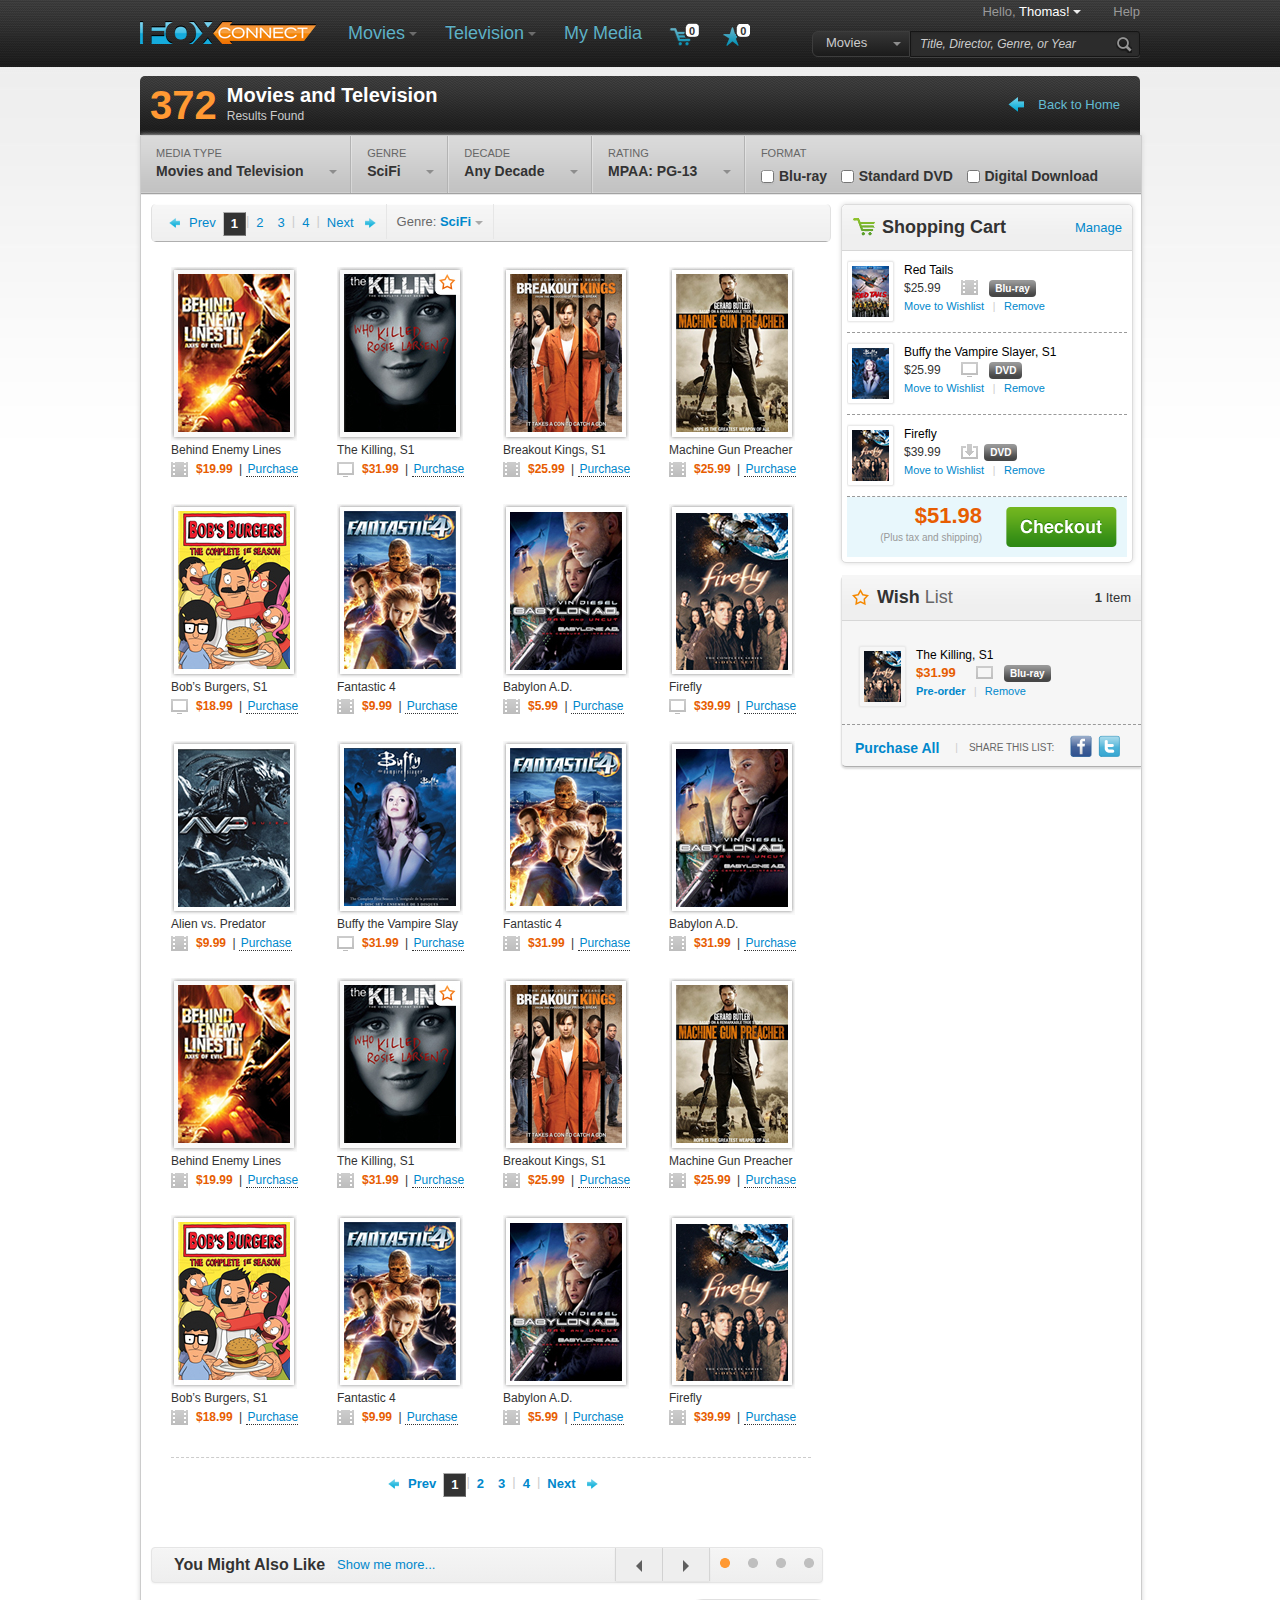
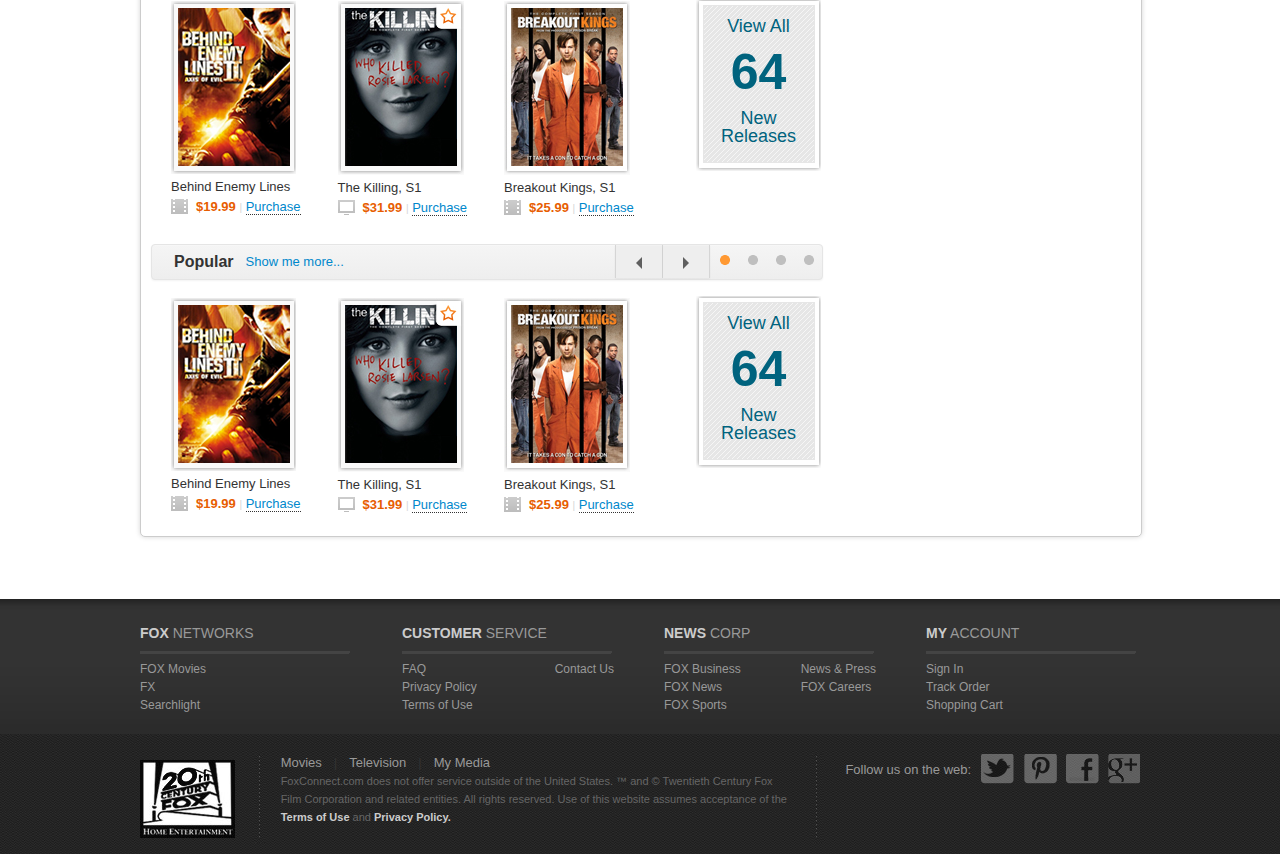
==== search-results/index.html @ 372e9fc6 "Initial Commit - Search Result Page" ====
<!DOCTYPE html>
<html lang="en">
	<head>
        <meta charset="utf-8">
        <title>FoxConnect - Home</title>
        <meta name="viewport" content="width=device-width, initial-scale=1.0">
        <meta name="description" content="">
        <meta name="author" content="">

        <!-- Le styles -->
        <link href="../assets/css/bootstrap.css" rel="stylesheet">
        
        <link href="../assets/css/srp.css" rel="stylesheet">
        <link href="../assets/css/internal_layout.css" rel="stylesheet">
        <link href="../assets/css/global.css" rel="stylesheet">
        <link href="../assets/css/bootstrap-responsive.css" rel="stylesheet">
        

        <!-- Le HTML5 shim, for IE6-8 support of HTML5 elements -->
        <!--[if lt IE 9]>
          <script src="http://html5shim.googlecode.com/svn/trunk/html5.js"></script>
        <![endif]-->

        <!-- Le fav and touch icons -->
        <link rel="shortcut icon" href="../assets/ico/favicon.ico">
        <link rel="apple-touch-icon-precomposed" sizes="144x144" href="../assets/ico/apple-touch-icon-144-precomposed.png">
        <link rel="apple-touch-icon-precomposed" sizes="114x114" href="../assets/ico/apple-touch-icon-114-precomposed.png">
        <link rel="apple-touch-icon-precomposed" sizes="72x72" href="../assets/ico/apple-touch-icon-72-precomposed.png">
        <link rel="apple-touch-icon-precomposed" href="../assets/ico/apple-touch-icon-57-precomposed.png">
    </head>
    
    <body>
    	<!-- Header Begins--->
        <div class="navbar fx-header"> <!-- NAVBAR Begins -->
            <a name="#fx-banner"></a>
            <div class="fx-navbar-inner"> <!-- NAVBAR-INNER Begins -->
                <div class="fx-container">  <!-- CONTAINER Begins -->
                    <a href="../index.html" class="brand"><img src="../assets/img/fc_logo.png" /></a>
                    <ul class="nav fx-primary-nav"> <!-- FX-PRIMARY-NAV Begins -->
                        <li class="dropdown">
                            <a data-toggle="dropdown" class="dropdown-toggle" href="#">Movies<b class="caret"></b></a>
                            <div class="dropdown-menu">
                                <ul class="pull-left">
                                    <li class="nav-header">GENRE</li>
                                    <li class="divider"></li>
                                    <li><a href="#">Action (320)</a></li>
                                    <li><a href="#">Adventure (190)</a></li>
                                    <li><a href="#">Animation (105)</a></li>
                                    <li><a href="#">Classic (178)</a></li>
                                    <li><a href="#">Comedy (105)</a></li>
                                    <li><a href="#">Crime (105)</a></li>
                                    <li><a href="#">Documentary (105)</a></li>
                                    <li><a href="#">Faith (105)</a></li>
                                    <li><a href="#">Family (105)</a></li>
                                    <li><a href="#">Fantasy (105)</a></li>
                                </ul>

                                <ul class="pull-left">
                                    <li class="nav-header">DECADE</li>
                                    <li class="divider"></li>
                                    <li><a href="#">Action (320)</a></li>
                                    <li><a href="#">Adventure (190)</a></li>
                                    <li><a href="#">Animation (105)</a></li>
                                    <li><a href="#">Classic (178)</a></li>
                                    <li><a href="#">Comedy (105)</a></li>
                                    <li><a href="#">Crime (105)</a></li>
                                    <li><a href="#">Documentary (105)</a></li>
                                    <li><a href="#">Faith (105)</a></li>
                                    <li><a href="#">Family (105)</a></li>
                                    <li><a href="#">Fantasy (105)</a></li>

                                    <li class="nav-header">RATING</li>
                                    <li class="divider"></li>
                                    <li><a href="#">Unrated (230)</a></li>
                                    <li><a href="#">G (1204)</a></li>
                                </ul>

                                <ul class="pull-left">
                                    <li class="nav-header">RELEASED</li>
                                    <li class="divider"></li>
                                    <li><a href="#">Action (320)</a></li>
                                    <li><a href="#">Adventure (190)</a></li>
                                    <li><a href="#">Animation (105)</a></li>
                                    <li><a href="#">Classic (178)</a></li>
                                    <li><a href="#">Comedy (105)</a></li>
                                    <li><a href="#">Crime (105)</a></li>
                                    <li><a href="#">Documentary (105)</a></li>
                                    <li><a href="#">Faith (105)</a></li>
                                    <li><a href="#">Family (105)</a></li>
                                    <li><a href="#">Fantasy (105)</a></li>

                                    <li class="nav-header">COLLECTIONS</li>
                                    <li class="divider"></li>
                                    <li><a href="#">Star Wars (6)</a></li>
                                    <li><a href="#">James Bond (13)</a></li>
                                </ul>

                                <ul class="pull-left fx-poular-trends">
                                    <li class="nav-header"><img src="../assets/img/graph.png" /><span class="black bold">Popular</span> <span>Trends</span></li>
                                    <li class="divider"></li>
                                    <li><a href="#">Action (320)</a></li>
                                    <li><a href="#">Adventure (190)</a></li>
                                    <li><a href="#">Animation (105)</a></li>
                                    <li><a href="#">Classic (178)</a></li>
                                    <li><a href="#">Comedy (105)</a></li>
                                    <li><a href="#">Crime (105)</a></li>
                                    <li><a href="#">Documentary (105)</a></li>
                                </ul>


                            </div>
                        </li>
                        <li class="dropdown">
                            <a data-toggle="dropdown" class="dropdown-toggle" href="#">Television<b class="caret"></b></a>
                            <div class="dropdown-menu">
                                <ul class="pull-left">
                                    <li><a href="#">Franchises</a></li>
                                    <li><a href="#">Genre</a></li>
                                    <li><a href="#">FX</a></li>
                                    <li><a href="#">Fox</a></li>
                                    <li><a href="#">Collections</a></li>
                                    <li><a href="#">New Releases/Currently On Air</a></li>
                                </ul>
                            </div>
                        </li>

                        <li><a href="#">My Media</a></li>
                    </ul> <!-- FX-PRIMARY-NAV ENDs -->
                    <a href="#" class="fx-icon-cart brand">0</a>
                    <a href="#" class="fx-icon-fav brand">0</a>

                    <div class="fx-navbar-secondary">
                        <span><a href="#" class="pull-right">Help</a></span>
                        <div id="user-info" class="btn-group pull-right">
                            <a href="#" data-toggle="dropdown" class="fx-btn btn dropdown-toggle">
                                <span class="greet">Hello,</span> Thomas!
                                <span class="caret fx-caret"></span>
                            </a>
                            <ul class="dropdown-menu">
                                <li><a href="#">Profile</a></li>
                                <li class="divider"></li>
                                <li><a href="#">Sign Out</a></li>
                            </ul>
                        </div>

                        <form id="SearchForm" class="navbar-search pull-right" action="../search-results">
                            <div class="btn-group" id="fx-select-category">
                                <button class="btn fx-btn">Movies</button>
                                <button data-toggle="dropdown" class="btn dropdown-toggle">
                                    <span class="caret"></span>
                                </button>
                                <ul class="dropdown-menu">
                                    <!-- dropdown menu links -->
                                    <li><a href="#">TV</a></li>
                                    <li><a href="#">Videos</a></li>
                                </ul>
                            </div>
                            <a href="../search-results" class="search_btn"></a>
                          <input type="text" class="search-query" placeholder="Title, Director, Genre, or Year">
                        </form>

                    </div>
                </div>  <!-- CONTAINER ENDs -->
            </div> <!-- NAVBAR-INNER ENDs -->
        </div> <!-- NAVBAR ENDs --> <!-- Header ENDs--->
        
        

        <div class="fx-body-container"> <!-- BODY CONTAINER -->
            <div class="fx-content"> <!-- FX CONTENT -->
            
				<div id="fx_result_strip">
                	<div id="fx_result_content">
						<ul class="unstyled">
                        	<li class="pull-right back_to_home"><i class="fx-icon-back"></i><a href="../index.html">Back to Home</a></li>
                            <li class="pull-left no">372</li>
                            <li class="title">Movies and Television<br>
                            	<small>Results Found</small>
                            </li>
                            
                        </ul>
                	</div>
                </div>
                
                
                
                
                <div id="fx_content_conatiner">
                	<div id="nav_after_result">
                        <ul>
                            <li class="dropdown parent">
                                <span class="small_title">Media Type</span>
                                <a href="#" class="dropdown-toggle big_title" data-toggle="dropdown" >Movies and Television</a>
                                <span class="caret"></span>
                                <ul class="dropdown-menu">
                                    <li><a href="#">Submenu</a></li>
                              </ul>
                            </li>
                            
                            <li class="dropdown parent">
                                <span class="small_title">Genre</span>
                                <a href="#" class="dropdown-toggle big_title" data-toggle="dropdown" >SciFi</a>
                                <span class="caret"></span>
                                <ul class="dropdown-menu">
                                    <li><a href="#">Submenu</a></li>
                              </ul>
                            </li>
                            
                            <li class="dropdown parent">
                                <span class="small_title">Decade</span>
                                <a href="#" class="dropdown-toggle big_title" data-toggle="dropdown" >Any Decade</a>
                                <span class="caret"></span>
                                <ul class="dropdown-menu">
                                    <li><a href="#">Submenu</a></li>
                              </ul>
                            </li>
                            
                            <li class="dropdown parent">
                                <span class="small_title">Rating</span>
                                <a href="#" class="dropdown-toggle big_title" data-toggle="dropdown" >MPAA: PG-13</a>
                                <span class="caret"></span>
                                <ul class="dropdown-menu">
                                    <li><a href="#">Submenu</a></li>
                              </ul>
                            </li>
                            
                            <li class="parent">
                                <span class="small_title">Format</span>
                                <form>
                                    <label class="checkbox inline big_title"><input type="checkbox" class="btn">Blu-ray</label>
                                    <label class="checkbox inline big_title"><input type="checkbox">Standard DVD</label>
                                    <label class="checkbox inline big_title"><input type="checkbox">Digital Download</label>
                                </form>   
                            </li>
                      </ul>
                	</div>
                
                	<div style="clear:both;"></div>
                    
                    <div id="fx_inner_content"><!-- FX INNER CONTENT Begins -->
                    	
                        <div id="content_left">
                        	<div id="search_view_control"> <!-- Search view control begins -->
                            
                                <div class="pagination">
                                <ul>
                                <li><a href="#"><i class="fx-icon-arrow-left"></i>Prev</a></li>
                                <li class="active"><a href="#">1</a></li>
                                <li class="separator">|</li>
                                <li ><a href="#">2</a></li>
                                <li><a href="#">3</a></li>
                                <li class="separator">|</li>
                                <li><a href="#">4</a></li>
                                <li class="separator">|</li>
                                <li><i class="fx-icon-arrow-right"></i> <a href="#">Next</a></li>
                                </ul>
                                </div>
                                
                                <div class="btn_group_search">
                                	
                                    <a href="#" data-toggle="dropdown" class="dropdown-toggle"> <span class="title_normal">Genre:</span> SciFi <b class="caret"></b> </a>
                                    <ul class="dropdown-menu">
                                    <li><a href="#buttonGroups">Button groups</a></li>
                                    <li><a href="#buttonDropdowns">Button dropdowns</a></li>
                                    </ul>
                                </div>
                                
                                <div id="view_btns">
                                	<a href="#" class="thumbnail_view"><i class="fx-icon-thumbnail"></i>Gallery View</a>
                                    <a href="#" class="thumbnail_view"><i class="fx-icon-list"></i>List View</a>
                                </div>
                                
                            </div> <!-- Search view control-->
                            
                            <div id="thumbnail_container">
                            	<div id="thumbnail_box" >
                                	<img src="../assets/img/movie_titles/01.Behind Enemy Lines.jpg" id="pr1" />
                                    <br />
                                    <span>Behind Enemy Lines</span><br/>
                                    <i class="fx-icon-movie orange">$19.99</i>
                                    <span class="sep">|</span>
                                    <span class="link" id="pr1">Purchase</span>
                                    
                                    <div class="purchase_popup" id="pr1_popup">
                                        	
                                            <div id="purchase_popup_container">
                                           		<img src="../assets/img/close.png"  id="close"/>
                                           		<!--<img src="../assets/img/close.png"  id="close"/>-->
                                                <div id="purchase_popup_content">
                                                    <div class="heading">
                                                        <h2>Breakout Kings</h2>
                                                        <span class="small">Season 1</span>                                                    </div>
                                                    <div class="wish_list_row">
                                                        <span>2011</span>
                                                        <span><strong>NR</strong> (Not Rated)</span>
                                                        <span class="pull-right"><i class="fx-icon-star2"></i>Add to Wish List</span>                                                    </div>
                                                    
                                                    <div class="popup_row">
                                                        <a href="#" class="buy_blu_ray">Buy Blu-ray</a>
                                                        <i class="fx-icon-movie orange big_price">$9.99</i><br>
                                                        <small>(Save 30% over retail)</small>                                                    </div>
                                                    
                                                    <div class="popup_row">
                                                        <a href="#" class="buy_dvd">Buy DVD</a>
                                                        <i class="fx-icon-tv orange normal_price">$9.99</i><br>
                                                    </div>
                                                    
                                                    <div class="popup_row">
                                                        <a href="#" class="download">Download</a>
                                                        <i class="fx-icon-tv orange small_price">$9.99</i><br>
                                                    </div>
                                                    <a href="../product-details"><i class="fx-icon-arrow-right"></i>View more Details</a>                                                </div>
                                           </div>
                                    </div>
                              </div>
                                
                                
                                
                                <div id="thumbnail_box">
                                	<img src="../assets/img/movie_titles/02.jpg" id="pr2" />
                                    <br />
                                    <span>The Killing, S1</span><br/>
                                    <i class="fx-icon-tv orange">$31.99</i>
                                    <span class="sep">|</span>
                                    <span class="link" id="pr2">Purchase</span>
                                    
                                    <div class="purchase_popup" id="pr2_popup">
                                        
                                            <div id="purchase_popup_container">
                                           		<img src="../assets/img/close.png"  id="close"/>
                                                <div id="purchase_popup_content">
                                                    <div class="heading">
                                                        <h2>Breakout Kings</h2>
                                                        <span class="small">Season 1</span>                                                    </div>
                                                    <div class="wish_list_row">
                                                        <span>2011</span>
                                                        <span><strong>NR</strong> (Not Rated)</span>
                                                        <span class="pull-right"><i class="fx-icon-star2"></i>Add to Wish List</span>                                                    </div>
                                                    
                                                    <div class="popup_row">
                                                        <a href="#" class="buy_blu_ray">Buy Blu-ray</a>
                                                        <i class="fx-icon-movie orange big_price">$9.99</i><br>
                                                        <small>(Save 30% over retail)</small>                                                    </div>
                                                    
                                                    <div class="popup_row">
                                                        <a href="#" class="buy_dvd">Buy DVD</a>
                                                        <i class="fx-icon-tv orange normal_price">$9.99</i><br>
                                                    </div>
                                                    
                                                    <div class="popup_row">
                                                        <a href="#" class="download">Download</a>
                                                        <i class="fx-icon-tv orange small_price">$9.99</i><br>
                                                    </div>
                                                    <a href="../product-details"><i class="fx-icon-arrow-right"></i>View more Details</a>                                                </div>
                                           </div>
                                    </div>
                              </div>
                                
                                <div id="thumbnail_box">
                                	<img src="../assets/img/movie_titles/03.jpg" id="pr3" />
                                    <br />
                                    <span>Breakout Kings, S1</span><br/>
                                    <i class="fx-icon-movie orange">$25.99</i>
                                    <span class="sep">|</span>
                                    <span class="link" id="pr3">Purchase</span>
                                    
                                    <div class="purchase_popup" id="pr3_popup">
                                        
                                            <div id="purchase_popup_container">
                                           		<img src="../assets/img/close.png"  id="close"/>
                                                <div id="purchase_popup_content">
                                                    <div class="heading">
                                                        <h2>Breakout Kings</h2>
                                                        <span class="small">Season 1</span>                                                    </div>
                                                    <div class="wish_list_row">
                                                        <span>2011</span>
                                                        <span><strong>NR</strong> (Not Rated)</span>
                                                        <span class="pull-right"><i class="fx-icon-star2"></i>Add to Wish List</span>                                                    </div>
                                                    
                                                    <div class="popup_row">
                                                        <a href="#" class="buy_blu_ray">Buy Blu-ray</a>
                                                        <i class="fx-icon-movie orange big_price">$9.99</i><br>
                                                        <small>(Save 30% over retail)</small>                                                    </div>
                                                    
                                                    <div class="popup_row">
                                                        <a href="#" class="buy_dvd">Buy DVD</a>
                                                        <i class="fx-icon-tv orange normal_price">$9.99</i><br>
                                                    </div>
                                                    
                                                    <div class="popup_row">
                                                        <a href="#" class="download">Download</a>
                                                        <i class="fx-icon-tv orange small_price">$9.99</i><br>
                                                    </div>
                                                    <a href="../product-details"><i class="fx-icon-arrow-right"></i>View more Details</a>                                                </div>
                                           </div>
                                    </div>
                              </div>
                                
                                <div id="thumbnail_box">
                                	<img src="../assets/img/movie_titles/04.jpg" id="pr4" />
                                    <br />
                                    <span>Machine Gun Preacher</span><br/>
                                    <i class="fx-icon-movie orange">$25.99</i>
                                    <span class="sep">|</span>
                                    <span class="link" id="pr4">Purchase</span>
                                    
                                    <div class="purchase_popup" id="pr4_popup">
                                        
                                            <div id="purchase_popup_container">
                                           		<img src="../assets/img/close.png"  id="close"/>
                                                <div id="purchase_popup_content">
                                                    <div class="heading">
                                                        <h2>Breakout Kings</h2>
                                                        <span class="small">Season 1</span>                                                    </div>
                                                    <div class="wish_list_row">
                                                        <span>2011</span>
                                                        <span><strong>NR</strong> (Not Rated)</span>
                                                        <span class="pull-right"><i class="fx-icon-star2"></i>Add to Wish List</span>                                                    </div>
                                                    
                                                    <div class="popup_row">
                                                        <a href="#" class="buy_blu_ray">Buy Blu-ray</a>
                                                        <i class="fx-icon-movie orange big_price">$9.99</i><br>
                                                        <small>(Save 30% over retail)</small>                                                    </div>
                                                    
                                                    <div class="popup_row">
                                                        <a href="#" class="buy_dvd">Buy DVD</a>
                                                        <i class="fx-icon-tv orange normal_price">$9.99</i><br>
                                                    </div>
                                                    
                                                    <div class="popup_row">
                                                        <a href="#" class="download">Download</a>
                                                        <i class="fx-icon-tv orange small_price">$9.99</i><br>
                                                    </div>
                                                    <a href="../product-details"><i class="fx-icon-arrow-right"></i>View more Details</a>                                                </div>
                                           </div>
                                    </div>
                              </div>
                                
                                <div id="thumbnail_box">
                                	<img src="../assets/img/movie_titles/05.jpg" id="pr5" />
                                    <br />
                                    <span>Bob’s Burgers, S1</span><br/>
                                    <i class="fx-icon-tv orange">$18.99</i>
                                    <span class="sep">|</span>
                                    <span class="link" id="pr5">Purchase</span>
                                    
                                    <div class="purchase_popup" id="pr5_popup">
                                        
                                            <div id="purchase_popup_container">
                                           		<img src="../assets/img/close.png"  id="close"/>
                                                <div id="purchase_popup_content">
                                                    <div class="heading">
                                                        <h2>Breakout Kings</h2>
                                                        <span class="small">Season 1</span>                                                    </div>
                                                    <div class="wish_list_row">
                                                        <span>2011</span>
                                                        <span><strong>NR</strong> (Not Rated)</span>
                                                        <span class="pull-right"><i class="fx-icon-star2"></i>Add to Wish List</span>                                                    </div>
                                                    
                                                    <div class="popup_row">
                                                        <a href="#" class="buy_blu_ray">Buy Blu-ray</a>
                                                        <i class="fx-icon-movie orange big_price">$9.99</i><br>
                                                        <small>(Save 30% over retail)</small>                                                    </div>
                                                    
                                                    <div class="popup_row">
                                                        <a href="#" class="buy_dvd">Buy DVD</a>
                                                        <i class="fx-icon-tv orange normal_price">$9.99</i><br>
                                                    </div>
                                                    
                                                    <div class="popup_row">
                                                        <a href="#" class="download">Download</a>
                                                        <i class="fx-icon-tv orange small_price">$9.99</i><br>
                                                    </div>
                                                    <a href="../product-details"><i class="fx-icon-arrow-right"></i>View more Details</a>                                                </div>
                                           </div>
                                    </div>
                              </div>
                                
                                <div id="thumbnail_box">
                                	<img src="../assets/img/movie_titles/06.jpg" id="pr6" />
                                    <br />
                                    <span>Fantastic 4</span><br/>
                                    <i class="fx-icon-movie orange">$9.99</i>
                                    <span class="sep">|</span>
                                    <span class="link" id="pr6">Purchase</span>
                                    
                                    <div class="purchase_popup" id="pr6_popup">
                                        
                                            <div id="purchase_popup_container">
                                           		<img src="../assets/img/close.png"  id="close"/>
                                                <div id="purchase_popup_content">
                                                    <div class="heading">
                                                        <h2>Breakout Kings</h2>
                                                        <span class="small">Season 1</span>                                                    </div>
                                                    <div class="wish_list_row">
                                                        <span>2011</span>
                                                        <span><strong>NR</strong> (Not Rated)</span>
                                                        <span class="pull-right"><i class="fx-icon-star2"></i>Add to Wish List</span>                                                    </div>
                                                    
                                                    <div class="popup_row">
                                                        <a href="#" class="buy_blu_ray">Buy Blu-ray</a>
                                                        <i class="fx-icon-movie orange big_price">$9.99</i><br>
                                                        <small>(Save 30% over retail)</small>                                                    </div>
                                                    
                                                    <div class="popup_row">
                                                        <a href="#" class="buy_dvd">Buy DVD</a>
                                                        <i class="fx-icon-tv orange normal_price">$9.99</i><br>
                                                    </div>
                                                    
                                                    <div class="popup_row">
                                                        <a href="#" class="download">Download</a>
                                                        <i class="fx-icon-tv orange small_price">$9.99</i><br>
                                                    </div>
                                                    <a href="../product-details"><i class="fx-icon-arrow-right"></i>View more Details</a>                                                </div>
                                           </div>
                                    </div>
                              </div>
                                
                                <div id="thumbnail_box">
                                	<img src="../assets/img/movie_titles/07.jpg" id="pr7" />
                                    <br />
                                    <span>Babylon A.D.</span><br/>
                                    <i class="fx-icon-movie orange">$5.99</i>
                                    <span class="sep">|</span>
                                    <span class="link" id="pr7">Purchase</span>
                                    
                                    <div class="purchase_popup" id="pr7_popup">
                                        
                                            <div id="purchase_popup_container">
                                           		<img src="../assets/img/close.png"  id="close"/>
                                                <div id="purchase_popup_content">
                                                    <div class="heading">
                                                        <h2>Breakout Kings</h2>
                                                        <span class="small">Season 1</span>                                                    </div>
                                                    <div class="wish_list_row">
                                                        <span>2011</span>
                                                        <span><strong>NR</strong> (Not Rated)</span>
                                                        <span class="pull-right"><i class="fx-icon-star2"></i>Add to Wish List</span>                                                    </div>
                                                    
                                                    <div class="popup_row">
                                                        <a href="#" class="buy_blu_ray">Buy Blu-ray</a>
                                                        <i class="fx-icon-movie orange big_price">$9.99</i><br>
                                                        <small>(Save 30% over retail)</small>                                                    </div>
                                                    
                                                    <div class="popup_row">
                                                        <a href="#" class="buy_dvd">Buy DVD</a>
                                                        <i class="fx-icon-tv orange normal_price">$9.99</i><br>
                                                    </div>
                                                    
                                                    <div class="popup_row">
                                                        <a href="#" class="download">Download</a>
                                                        <i class="fx-icon-tv orange small_price">$9.99</i><br>
                                                    </div>
                                                    <a href="../product-details"><i class="fx-icon-arrow-right"></i>View more Details</a>                                                </div>
                                           </div>
                                    </div>
                              </div>
                                
                                <div id="thumbnail_box">
                                	<img src="../assets/img/movie_titles/08.jpg" id="pr8" />
                                    <br />
                                    <span>Firefly</span><br/>
                                    <i class="fx-icon-tv orange">$39.99</i>
                                    <span class="sep">|</span>
                                    <span class="link" id="pr8">Purchase</span>
                                    
                                    <div class="purchase_popup" id="pr8_popup">
                                        
                                            <div id="purchase_popup_container">
                                           		<img src="../assets/img/close.png"  id="close"/>
                                                <div id="purchase_popup_content">
                                                    <div class="heading">
                                                        <h2>Breakout Kings</h2>
                                                        <span class="small">Season 1</span>                                                    </div>
                                                    <div class="wish_list_row">
                                                        <span>2011</span>
                                                        <span><strong>NR</strong> (Not Rated)</span>
                                                        <span class="pull-right"><i class="fx-icon-star2"></i>Add to Wish List</span>                                                    </div>
                                                    
                                                    <div class="popup_row">
                                                        <a href="#" class="buy_blu_ray">Buy Blu-ray</a>
                                                        <i class="fx-icon-movie orange big_price">$9.99</i><br>
                                                        <small>(Save 30% over retail)</small>                                                    </div>
                                                    
                                                    <div class="popup_row">
                                                        <a href="#" class="buy_dvd">Buy DVD</a>
                                                        <i class="fx-icon-tv orange normal_price">$9.99</i><br>
                                                    </div>
                                                    
                                                    <div class="popup_row">
                                                        <a href="#" class="download">Download</a>
                                                        <i class="fx-icon-tv orange small_price">$9.99</i><br>
                                                    </div>
                                                    <a href="../product-details"><i class="fx-icon-arrow-right"></i>View more Details</a>                                                </div>
                                           </div>
                                    </div>
                              </div>
                                
                                <div id="thumbnail_box">
                                	<img src="../assets/img/movie_titles/09.jpg" id="pr9" />
                                    <br />
                                    <span>Alien vs. Predator</span><br/>
                                    <i class="fx-icon-movie orange">$9.99</i>
                                    <span class="sep">|</span>
                                    <span class="link" id="pr9">Purchase</span>
                                    
                                    <div class="purchase_popup" id="pr9_popup">
                                        
                                            <div id="purchase_popup_container">
                                           		<img src="../assets/img/close.png"  id="close"/>
                                                <div id="purchase_popup_content">
                                                    <div class="heading">
                                                        <h2>Breakout Kings</h2>
                                                        <span class="small">Season 1</span>                                                    </div>
                                                    <div class="wish_list_row">
                                                        <span>2011</span>
                                                        <span><strong>NR</strong> (Not Rated)</span>
                                                        <span class="pull-right"><i class="fx-icon-star2"></i>Add to Wish List</span>                                                    </div>
                                                    
                                                    <div class="popup_row">
                                                        <a href="#" class="buy_blu_ray">Buy Blu-ray</a>
                                                        <i class="fx-icon-movie orange big_price">$9.99</i><br>
                                                        <small>(Save 30% over retail)</small>                                                    </div>
                                                    
                                                    <div class="popup_row">
                                                        <a href="#" class="buy_dvd">Buy DVD</a>
                                                        <i class="fx-icon-tv orange normal_price">$9.99</i><br>
                                                    </div>
                                                    
                                                    <div class="popup_row">
                                                        <a href="#" class="download">Download</a>
                                                        <i class="fx-icon-tv orange small_price">$9.99</i><br>
                                                    </div>
                                                    <a href="#"><i class="fx-icon-arrow-right"></i>View more Details</a>                                                </div>
                                           </div>
                                    </div>
                              </div>
                                
                                <div id="thumbnail_box">
                                	<img src="../assets/img/movie_titles/10.jpg" id="pr10" />
                                    <br />
                                    <span>Buffy the Vampire Slay</span><br/>
                                    <i class="fx-icon-tv orange">$31.99</i>
                                    <span class="sep">|</span>
                                    <span class="link" id="pr10">Purchase</span>
                                    
                                    <div class="purchase_popup" id="pr10_popup">
                                        
                                            <div id="purchase_popup_container">
                                           		<img src="../assets/img/close.png"  id="close"/>
                                                <div id="purchase_popup_content">
                                                    <div class="heading">
                                                        <h2>Breakout Kings</h2>
                                                        <span class="small">Season 1</span>                                                    </div>
                                                    <div class="wish_list_row">
                                                        <span>2011</span>
                                                        <span><strong>NR</strong> (Not Rated)</span>
                                                        <span class="pull-right"><i class="fx-icon-star2"></i>Add to Wish List</span>                                                    </div>
                                                    
                                                    <div class="popup_row">
                                                        <a href="#" class="buy_blu_ray">Buy Blu-ray</a>
                                                        <i class="fx-icon-movie orange big_price">$9.99</i><br>
                                                        <small>(Save 30% over retail)</small>                                                    </div>
                                                    
                                                    <div class="popup_row">
                                                        <a href="#" class="buy_dvd">Buy DVD</a>
                                                        <i class="fx-icon-tv orange normal_price">$9.99</i><br>
                                                    </div>
                                                    
                                                    <div class="popup_row">
                                                        <a href="#" class="download">Download</a>
                                                        <i class="fx-icon-tv orange small_price">$9.99</i><br>
                                                    </div>
                                                    <a href="#"><i class="fx-icon-arrow-right"></i>View more Details</a>                                                </div>
                                           </div>
                                    </div>
                              </div>
                                
                                <div id="thumbnail_box">
                                	<img src="../assets/img/movie_titles/11.jpg"  id="pr11"/>
                                    <br />
                                    <span>Fantastic 4</span><br/>
                                    <i class="fx-icon-movie orange">$31.99</i>
                                    <span class="sep">|</span>
                                    <span class="link" id="pr11">Purchase</span>
                                    
                                    <div class="purchase_popup" id="pr11_popup">
                                        
                                            <div id="purchase_popup_container">
                                           		<img src="../assets/img/close.png"  id="close"/>
                                                <div id="purchase_popup_content">
                                                    <div class="heading">
                                                        <h2>Breakout Kings</h2>
                                                        <span class="small">Season 1</span>                                                    </div>
                                                    <div class="wish_list_row">
                                                        <span>2011</span>
                                                        <span><strong>NR</strong> (Not Rated)</span>
                                                        <span class="pull-right"><i class="fx-icon-star2"></i>Add to Wish List</span>                                                    </div>
                                                    
                                                    <div class="popup_row">
                                                        <a href="#" class="buy_blu_ray">Buy Blu-ray</a>
                                                        <i class="fx-icon-movie orange big_price">$9.99</i><br>
                                                        <small>(Save 30% over retail)</small>                                                    </div>
                                                    
                                                    <div class="popup_row">
                                                        <a href="#" class="buy_dvd">Buy DVD</a>
                                                        <i class="fx-icon-tv orange normal_price">$9.99</i><br>
                                                    </div>
                                                    
                                                    <div class="popup_row">
                                                        <a href="#" class="download">Download</a>
                                                        <i class="fx-icon-tv orange small_price">$9.99</i><br>
                                                    </div>
                                                    <a href="#"><i class="fx-icon-arrow-right"></i>View more Details</a>                                                </div>
                                           </div>
                                    </div>
                              </div>
                                
                                <div id="thumbnail_box">
                                	<img src="../assets/img/movie_titles/12.jpg" id="pr12" />
                                    <br />
                                    <span>Babylon A.D.</span><br/>
                                    <i class="fx-icon-movie orange">$31.99</i>
                                    <span class="sep">|</span>
                                    <span class="link" id="pr12">Purchase</span>
                                    
                                    <div class="purchase_popup" id="pr12_popup">
                                        
                                            <div id="purchase_popup_container">
                                           		<img src="../assets/img/close.png"  id="close"/>
                                                <div id="purchase_popup_content">
                                                    <div class="heading">
                                                        <h2>Breakout Kings</h2>
                                                        <span class="small">Season 1</span>                                                    </div>
                                                    <div class="wish_list_row">
                                                        <span>2011</span>
                                                        <span><strong>NR</strong> (Not Rated)</span>
                                                        <span class="pull-right"><i class="fx-icon-star2"></i>Add to Wish List</span>                                                    </div>
                                                    
                                                    <div class="popup_row">
                                                        <a href="#" class="buy_blu_ray">Buy Blu-ray</a>
                                                        <i class="fx-icon-movie orange big_price">$9.99</i><br>
                                                        <small>(Save 30% over retail)</small>                                                    </div>
                                                    
                                                    <div class="popup_row">
                                                        <a href="#" class="buy_dvd">Buy DVD</a>
                                                        <i class="fx-icon-tv orange normal_price">$9.99</i><br>
                                                    </div>
                                                    
                                                    <div class="popup_row">
                                                        <a href="#" class="download">Download</a>
                                                        <i class="fx-icon-tv orange small_price">$9.99</i><br>
                                                    </div>
                                                    <a href="#"><i class="fx-icon-arrow-right"></i>View more Details</a>                                                </div>
                                           </div>
                                    </div>
                              </div>
                                
                                <div id="thumbnail_box">
                                	<img src="../assets/img/movie_titles/01.Behind Enemy Lines.jpg" id="pr13" />
                                    <br />
                                    <span>Behind Enemy Lines</span><br/>
                                    <i class="fx-icon-movie orange">$19.99</i>
                                    <span class="sep">|</span>
                                    <span class="link" id="pr13">Purchase</span>
                                    
                                    <div class="purchase_popup" id="pr13_popup">
                                        
                                            <div id="purchase_popup_container">
                                           		<img src="../assets/img/close.png"  id="close"/>
                                                <div id="purchase_popup_content">
                                                    <div class="heading">
                                                        <h2>Breakout Kings</h2>
                                                        <span class="small">Season 1</span>                                                    </div>
                                                    <div class="wish_list_row">
                                                        <span>2011</span>
                                                        <span><strong>NR</strong> (Not Rated)</span>
                                                        <span class="pull-right"><i class="fx-icon-star2"></i>Add to Wish List</span>                                                    </div>
                                                    
                                                    <div class="popup_row">
                                                        <a href="#" class="buy_blu_ray">Buy Blu-ray</a>
                                                        <i class="fx-icon-movie orange big_price">$9.99</i><br>
                                                        <small>(Save 30% over retail)</small>                                                    </div>
                                                    
                                                    <div class="popup_row">
                                                        <a href="#" class="buy_dvd">Buy DVD</a>
                                                        <i class="fx-icon-tv orange normal_price">$9.99</i><br>
                                                    </div>
                                                    
                                                    <div class="popup_row">
                                                        <a href="#" class="download">Download</a>
                                                        <i class="fx-icon-tv orange small_price">$9.99</i><br>
                                                    </div>
                                                    <a href="#"><i class="fx-icon-arrow-right"></i>View more Details</a>                                                </div>
                                           </div>
                                    </div>
                              </div>
                                
                                <div id="thumbnail_box">
                                	<img src="../assets/img/movie_titles/02.jpg" id="pr14" />
                                    <br />
                                    <span>The Killing, S1</span><br/>
                                    <i class="fx-icon-movie orange">$31.99</i>
                                    <span class="sep">|</span>
                                    <span class="link" id="pr14">Purchase</span>
                                    
                                    <div class="purchase_popup" id="pr14_popup">
                                        
                                            <div id="purchase_popup_container">
                                           		<img src="../assets/img/close.png"  id="close"/>
                                                <div id="purchase_popup_content">
                                                    <div class="heading">
                                                        <h2>Breakout Kings</h2>
                                                        <span class="small">Season 1</span>                                                    </div>
                                                    <div class="wish_list_row">
                                                        <span>2011</span>
                                                        <span><strong>NR</strong> (Not Rated)</span>
                                                        <span class="pull-right"><i class="fx-icon-star2"></i>Add to Wish List</span>                                                    </div>
                                                    
                                                    <div class="popup_row">
                                                        <a href="#" class="buy_blu_ray">Buy Blu-ray</a>
                                                        <i class="fx-icon-movie orange big_price">$9.99</i><br>
                                                        <small>(Save 30% over retail)</small>                                                    </div>
                                                    
                                                    <div class="popup_row">
                                                        <a href="#" class="buy_dvd">Buy DVD</a>
                                                        <i class="fx-icon-tv orange normal_price">$9.99</i><br>
                                                    </div>
                                                    
                                                    <div class="popup_row">
                                                        <a href="#" class="download">Download</a>
                                                        <i class="fx-icon-tv orange small_price">$9.99</i><br>
                                                    </div>
                                                    <a href="#"><i class="fx-icon-arrow-right"></i>View more Details</a>                                                </div>
                                           </div>
                                    </div>
                              </div>
                                
                                <div id="thumbnail_box">
                                	<img src="../assets/img/movie_titles/03.jpg" id="pr15" />
                                    <br />
                                    <span>Breakout Kings, S1</span><br/>
                                    <i class="fx-icon-movie orange">$25.99</i>
                                    <span class="sep">|</span>
                                    <span class="link" id="pr15">Purchase</span>
                                    
                                    <div class="purchase_popup" id="pr15_popup">
                                        
                                            <div id="purchase_popup_container">
                                           		<img src="../assets/img/close.png"  id="close"/>
                                                <div id="purchase_popup_content">
                                                    <div class="heading">
                                                        <h2>Breakout Kings</h2>
                                                        <span class="small">Season 1</span>                                                    </div>
                                                    <div class="wish_list_row">
                                                        <span>2011</span>
                                                        <span><strong>NR</strong> (Not Rated)</span>
                                                        <span class="pull-right"><i class="fx-icon-star2"></i>Add to Wish List</span>                                                    </div>
                                                    
                                                    <div class="popup_row">
                                                        <a href="#" class="buy_blu_ray">Buy Blu-ray</a>
                                                        <i class="fx-icon-movie orange big_price">$9.99</i><br>
                                                        <small>(Save 30% over retail)</small>                                                    </div>
                                                    
                                                    <div class="popup_row">
                                                        <a href="#" class="buy_dvd">Buy DVD</a>
                                                        <i class="fx-icon-tv orange normal_price">$9.99</i><br>
                                                    </div>
                                                    
                                                    <div class="popup_row">
                                                        <a href="#" class="download">Download</a>
                                                        <i class="fx-icon-tv orange small_price">$9.99</i><br>
                                                    </div>
                                                    <a href="#"><i class="fx-icon-arrow-right"></i>View more Details</a>                                                </div>
                                           </div>
                                    </div>
                              </div>
                                
                                <div id="thumbnail_box">
                                	<img src="../assets/img/movie_titles/04.jpg" id="pr16" />
                                    <br />
                                    <span>Machine Gun Preacher</span><br/>
                                    <i class="fx-icon-movie orange">$25.99</i>
                                    <span class="sep">|</span>
                                    <span class="link" id="pr16">Purchase</span>
                                    
                                    <div class="purchase_popup" id="pr16_popup">
                                        
                                            <div id="purchase_popup_container">
                                           		<img src="../assets/img/close.png"  id="close"/>
                                                <div id="purchase_popup_content">
                                                    <div class="heading">
                                                        <h2>Breakout Kings</h2>
                                                        <span class="small">Season 1</span>                                                    </div>
                                                    <div class="wish_list_row">
                                                        <span>2011</span>
                                                        <span><strong>NR</strong> (Not Rated)</span>
                                                        <span class="pull-right"><i class="fx-icon-star2"></i>Add to Wish List</span>                                                    </div>
                                                    
                                                    <div class="popup_row">
                                                        <a href="#" class="buy_blu_ray">Buy Blu-ray</a>
                                                        <i class="fx-icon-movie orange big_price">$9.99</i><br>
                                                        <small>(Save 30% over retail)</small>                                                    </div>
                                                    
                                                    <div class="popup_row">
                                                        <a href="#" class="buy_dvd">Buy DVD</a>
                                                        <i class="fx-icon-tv orange normal_price">$9.99</i><br>
                                                    </div>
                                                    
                                                    <div class="popup_row">
                                                        <a href="#" class="download">Download</a>
                                                        <i class="fx-icon-tv orange small_price">$9.99</i><br>
                                                    </div>
                                                    <a href="#"><i class="fx-icon-arrow-right"></i>View more Details</a>                                                </div>
                                           </div>
                                    </div>
                              </div>
                                
                                <div id="thumbnail_box">
                                	<img src="../assets/img/movie_titles/05.jpg" id="pr17" />
                                    <br />
                                    <span>Bob’s Burgers, S1</span><br/>
                                    <i class="fx-icon-movie orange">$18.99</i>
                                    <span class="sep">|</span>
                                    <span class="link" id="pr17">Purchase</span>
                                    
                                    <div class="purchase_popup" id="pr17_popup">
                                        
                                            <div id="purchase_popup_container">
                                           		<img src="../assets/img/close.png"  id="close"/>
                                                <div id="purchase_popup_content">
                                                    <div class="heading">
                                                        <h2>Breakout Kings</h2>
                                                        <span class="small">Season 1</span>                                                    </div>
                                                    <div class="wish_list_row">
                                                        <span>2011</span>
                                                        <span><strong>NR</strong> (Not Rated)</span>
                                                        <span class="pull-right"><i class="fx-icon-star2"></i>Add to Wish List</span>                                                    </div>
                                                    
                                                    <div class="popup_row">
                                                        <a href="#" class="buy_blu_ray">Buy Blu-ray</a>
                                                        <i class="fx-icon-movie orange big_price">$9.99</i><br>
                                                        <small>(Save 30% over retail)</small>                                                    </div>
                                                    
                                                    <div class="popup_row">
                                                        <a href="#" class="buy_dvd">Buy DVD</a>
                                                        <i class="fx-icon-tv orange normal_price">$9.99</i><br>
                                                    </div>
                                                    
                                                    <div class="popup_row">
                                                        <a href="#" class="download">Download</a>
                                                        <i class="fx-icon-tv orange small_price">$9.99</i><br>
                                                    </div>
                                                    <a href="#"><i class="fx-icon-arrow-right"></i>View more Details</a>                                                </div>
                                           </div>
                                    </div>
                              </div>
                                
                                <div id="thumbnail_box">
                                	<img src="../assets/img/movie_titles/06.jpg" id="pr18" />
                                    <br />
                                    <span>Fantastic 4</span><br/>
                                    <i class="fx-icon-movie orange">$9.99</i>
                                    <span class="sep">|</span>
                                    <span class="link" id="pr18">Purchase</span>
                                    
                                    <div class="purchase_popup" id="pr18_popup">
                                        
                                            <div id="purchase_popup_container">
                                           		<img src="../assets/img/close.png"  id="close"/>
                                                <div id="purchase_popup_content">
                                                    <div class="heading">
                                                        <h2>Breakout Kings</h2>
                                                        <span class="small">Season 1</span>                                                    </div>
                                                    <div class="wish_list_row">
                                                        <span>2011</span>
                                                        <span><strong>NR</strong> (Not Rated)</span>
                                                        <span class="pull-right"><i class="fx-icon-star2"></i>Add to Wish List</span>                                                    </div>
                                                    
                                                    <div class="popup_row">
                                                        <a href="#" class="buy_blu_ray">Buy Blu-ray</a>
                                                        <i class="fx-icon-movie orange big_price">$9.99</i><br>
                                                        <small>(Save 30% over retail)</small>                                                    </div>
                                                    
                                                    <div class="popup_row">
                                                        <a href="#" class="buy_dvd">Buy DVD</a>
                                                        <i class="fx-icon-tv orange normal_price">$9.99</i><br>
                                                    </div>
                                                    
                                                    <div class="popup_row">
                                                        <a href="#" class="download">Download</a>
                                                        <i class="fx-icon-tv orange small_price">$9.99</i><br>
                                                    </div>
                                                    <a href="#"><i class="fx-icon-arrow-right"></i>View more Details</a>                                                </div>
                                           </div>
                                    </div>
                              </div>
                                
                                <div id="thumbnail_box">
                                	<img src="../assets/img/movie_titles/07.jpg" id="pr19" />
                                    <br />
                                    <span>Babylon A.D.</span><br/>
                                    <i class="fx-icon-movie orange">$5.99</i>
                                    <span class="sep">|</span>
                                    <span class="link" id="pr19">Purchase</span>
                                    
                                    <div class="purchase_popup" id="pr19_popup">
                                        
                                            <div id="purchase_popup_container">
                                           		<img src="../assets/img/close.png"  id="close"/>
                                                <div id="purchase_popup_content">
                                                    <div class="heading">
                                                        <h2>Breakout Kings</h2>
                                                        <span class="small">Season 1</span>                                                    </div>
                                                    <div class="wish_list_row">
                                                        <span>2011</span>
                                                        <span><strong>NR</strong> (Not Rated)</span>
                                                        <span class="pull-right"><i class="fx-icon-star2"></i>Add to Wish List</span>                                                    </div>
                                                    
                                                    <div class="popup_row">
                                                        <a href="#" class="buy_blu_ray">Buy Blu-ray</a>
                                                        <i class="fx-icon-movie orange big_price">$9.99</i><br>
                                                        <small>(Save 30% over retail)</small>                                                    </div>
                                                    
                                                    <div class="popup_row">
                                                        <a href="#" class="buy_dvd">Buy DVD</a>
                                                        <i class="fx-icon-tv orange normal_price">$9.99</i><br>
                                                    </div>
                                                    
                                                    <div class="popup_row">
                                                        <a href="#" class="download">Download</a>
                                                        <i class="fx-icon-tv orange small_price">$9.99</i><br>
                                                    </div>
                                                    <a href="#"><i class="fx-icon-arrow-right"></i>View more Details</a>                                                </div>
                                           </div>
                                    </div>
                              </div>
                                
                                <div id="thumbnail_box">
                                	<img src="../assets/img/movie_titles/08.jpg" id="pr20" />
                                    <br />
                                    <span>Firefly</span><br/>
                                    <i class="fx-icon-movie orange">$39.99</i>
                                    <span class="sep">|</span>
                                    <span class="link" id="pr20">Purchase</span>
                                    
                                    <div class="purchase_popup" id="pr20_popup">
                                        
                                            <div id="purchase_popup_container">
                                           		<img src="../assets/img/close.png"  id="close"/>
                                                <div id="purchase_popup_content">
                                                    <div class="heading">
                                                        <h2>Breakout Kings</h2>
                                                        <span class="small">Season 1</span>                                                    </div>
                                                    <div class="wish_list_row">
                                                        <span>2011</span>
                                                        <span><strong>NR</strong> (Not Rated)</span>
                                                        <span class="pull-right"><i class="fx-icon-star2"></i>Add to Wish List</span>                                                    </div>
                                                    
                                                    <div class="popup_row">
                                                        <a href="#" class="buy_blu_ray">Buy Blu-ray</a>
                                                        <i class="fx-icon-movie orange big_price">$9.99</i><br>
                                                        <small>(Save 30% over retail)</small>                                                    </div>
                                                    
                                                    <div class="popup_row">
                                                        <a href="#" class="buy_dvd">Buy DVD</a>
                                                        <i class="fx-icon-tv orange normal_price">$9.99</i><br>
                                                    </div>
                                                    
                                                    <div class="popup_row">
                                                        <a href="#" class="download">Download</a>
                                                        <i class="fx-icon-tv orange small_price">$9.99</i><br>
                                                    </div>
                                                    <a href="#"><i class="fx-icon-arrow-right"></i>View more Details</a>                                                </div>
                                           </div>
                                    </div>
                              </div>
                                
                                
                                
                                <div id="bottom_pagination"> <!-- bottom Pagination begins -->
                                	<div class="pagination">
                                <ul>
                                <li><a href="#"><i class="fx-icon-arrow-left"></i>Prev</a></li>
                                <li class="active"><a href="page-1.html">1</a></li>
                                <li class="separator">|</li>
                                <li ><a href="page-2.html">2</a></li>
                                <li><a href="page-3.html">3</a></li>
                                <li class="separator">|</li>
                                <li><a href="page-4.html">4</a></li>
                                <li class="separator">|</li>
                                <li><i class="fx-icon-arrow-right"></i> <a href="page-2.html">Next</a></li>
                                </ul>
                                </div>
                            	</div> <!-- bottom Pagination -->
                                
                                <div style="clear:both;"></div>
                                
                                <div id="fx-new-releases" class="fx-title-header margin-left">
                                    <ul class="nav nav-pills">
                                        <li class="title-text">You Might Also Like</li>
                                        <li class=""><a href="#alerts">Show me more...</a> </li>
                                    </ul>
                
                                    <!-- Pagination -->
                
                                    <div class="pagination" style="left:0;">
                                        <ul>
                                            <li>
                                                <a class="nav-btn current"></a>
                                            </li>
                                            <li><a href="#new_releases" class="nav-btn"></a></li>
                                            <li><a href="#new_releases" class="nav-btn"></a></li>
                                            <li><a href="#new_releases" class="nav-btn"></a></li>
                                        </ul>
                                    </div>
                                    <!-- Pagination Ends -->
                                    
                                    <a class="btn fx-right_sl" href="#myCarousel1" data-slide="next"><b class="caret"></b></a>
                                    <a class="btn fx-left_sl" href="#myCarousel1" data-slide="prev"><b class="caret"></b></a>
                                </div>
                                
                                <div style="clear:both;"></div>
                                
                                
                                <!-- myCarousel1 -->
                                <div id="myCarousel1" class="carousel slide">
                                
                                	<div class="view_all_search">
                                        <div class="text">View All</div>
                                        <div class="no">64</div>
                                        <div class="text" wrap="wrap">New Releases</div>
                                    </div>
                                    
                                    <!-- Carousel items -->
                                    <div class="carousel-inner inner_width" >
                                    
                                        <!---- 1 ----->
                                        <div class="active item">
                                            <div>
                                                <img src="../assets/img/movie_titles/movie_pic.png" />
                                                <br />
                                                <span>Behind Enemy Lines</span><br/>
                                                <i class="fx-icon-movie orange">$19.99</i>
                                                <span class="sep">|</span>
                                                <span>
                                                    <a href="#" class="dotted-underline">Purchase</a>
                                                </span>
                                            </div>
                                            <div>
                                               <img src="../assets/img/movie_titles/02.jpg" />
                                                <br />
                                                <span>The Killing, S1</span><br/>
                                                <i class="fx-icon-tv orange">$31.99</i>
                                                <span class="sep">|</span>
                                                <span>
                                                    <a href="#" class="dotted-underline">Purchase</a>
                                                </span>
                                            </div>
                                            <div>
                                                <img src="../assets/img/movie_titles/03.jpg" />
                                                <br />
                                                <span>Breakout Kings, S1</span><br/>
                                                <i class="fx-icon-movie orange">$25.99</i>
                                                <span class="sep">|</span>
                                                <span>
                                                    <a href="#" class="dotted-underline">Purchase</a>
                                                </span>
                                            </div>
                                            
                                            
                                        </div>
                                        <!---- 2 ----->
                                        <div class="item">
                                            <div>
                                            <img src="../assets/img/movie_titles/05.jpg" />
                                            <br />
                                            <span>Bob’s Burgers, S1</span><br/>
                                            <i class="fx-icon-movie orange">$18.99</i>
                                            <span class="sep">|</span>
                                            <span>
                                                <a href="#" class="dotted-underline">Purchase</a>
                                            </span>
                                        </div>
                                        
                                        <div>
                                            <img src="../assets/img/movie_titles/06.jpg" />
                                            <br />
                                            <span>Fantastic 4</span><br/>
                                            <i class="fx-icon-movie orange">$9.99</i>
                                            <span class="sep">|</span>
                                            <span>
                                                <a href="#" class="dotted-underline">Purchase</a>
                                            </span>
                                        </div>
                                        
                                        <div>
                                            <img src="../assets/img/movie_titles/07.jpg" />
                                            <br />
                                            <span>Babylon A.D.</span><br/>
                                            <i class="fx-icon-movie orange">$5.99</i>
                                            <span class="sep">|</span>
                                            <span>
                                                <a href="#" class="dotted-underline">Purchase</a>
                                            </span>
                                        </div>
                                            
                                        </div>
                
                                        <!---- 3 ----->
                                        <div class="item">
                                            <div>
                                                <img src="../assets/img/movie_titles/09.jpg" />
                                                <br />
                                                <span>Alien vs. Predator</span><br/>
                                                <i class="fx-icon-movie orange">$9.99</i>
                                                <span class="sep">|</span>
                                                <span>
                                                    <a href="#" class="dotted-underline">Purchase</a>
                                                </span>
                                            </div>
                                            
                                            <div>
                                                <img src="../assets/img/movie_titles/10.jpg" />
                                                <br />
                                                <span>Buffy the Vampire Slay</span><br/>
                                                <i class="fx-icon-tv orange">$31.99</i>
                                                <span class="sep">|</span>
                                                <span>
                                                    <a href="#" class="dotted-underline">Purchase</a>
                                                </span>
                                            </div>
                                            
                                            <div>
                                                <img src="../assets/img/movie_titles/11.jpg" />
                                                <br />
                                                <span>Fantastic 4</span><br/>
                                                <i class="fx-icon-movie orange">$31.99</i>
                                                <span class="sep">|</span>
                                                <span>
                                                    <a href="#" class="dotted-underline">Purchase</a>
                                                </span>
                                            </div>                                            
                                        </div>
                
                                        <!---- 4 ----->
                                        <div class="item">
                                            <div>
                                                <img src="../assets/img/movie_titles/movie_pic.png" />
                                                <br />
                                                <span>Behind Enemy Lines</span><br/>
                                                <i class="fx-icon-movie orange">$19.99</i>
                                                <span class="sep">|</span>
                                                <span>
                                                    <a href="#" class="dotted-underline">Purchase</a>
                                                </span>
                                            </div>
                                            <div>
                                               <img src="../assets/img/movie_titles/02.jpg" />
                                                <br />
                                                <span>The Killing, S1</span><br/>
                                                <i class="fx-icon-tv orange">$31.99</i>
                                                <span class="sep">|</span>
                                                <span>
                                                    <a href="#" class="dotted-underline">Purchase</a>
                                                </span>
                                            </div>
                                            <div>
                                                <img src="../assets/img/movie_titles/03.jpg" />
                                                <br />
                                                <span>Breakout Kings, S1</span><br/>
                                                <i class="fx-icon-movie orange">$25.99</i>
                                                <span class="sep">|</span>
                                                <span>
                                                    <a href="#" class="dotted-underline">Purchase</a>
                                                </span>
                                            </div>
                                            
                                        </div>
                                    </div> <!-- Carousel items ENDs-->
                					
                                </div> <!-- myCarousel1 ENDs -->
                                
                                
                                <div style="clear:both;"></div>
                                
                                <a name="popular"></a>
                                <div id="fx-popular" class="fx-title-header margin-left">
                                    <ul class="nav nav-pills">
                                        <li class="title-text">Popular</li>
                                        <li class=""><a href="#alerts">Show me more...</a> </li>
                                        
                                    </ul>
                
                                    <!-- Pagination -->
                                    <div class="pagination" style="left:0;">
                                        <ul>
                                            <li>
                                                <a href="#popular" class="nav-btn current"></a>
                                            </li>
                                            
                                            <li><a href="#popular" class="nav-btn"></a></li>
                                            <li><a href="#popular" class="nav-btn"></a></li>
                                            <li><a href="#popular" class="nav-btn"></a></li>
                                        </ul>
                                    </div>
                                    <!-- Pagination Ends -->
                                    <a class="btn fx-right_sl" href="#myCarousel2" data-slide="next"><b class="caret"></b></a>
                                    <a class="btn fx-left_sl" href="#myCarousel2" data-slide="prev"><b class="caret"></b></a>
                                </div>
                                
                                <div style="clear:both;"></div>
                                
                                
                                <!-- myCarousel2 -->
                                <div id="myCarousel2" class="carousel slide">
                                    
                                    <div class="view_all_search">
                                        <div class="text">View All</div>
                                        <div class="no">64</div>
                                        <div class="text" wrap="wrap">New Releases</div>
                                    </div>
                                    
                                    <!-- Carousel items -->
                                    <div class="carousel-inner inner_width" >
                                    
                                        <!---- 1 ----->
                                        <div class="item">
                                            <div>
                                            <img src="../assets/img/movie_titles/05.jpg" />
                                            <br />
                                            <span>Bob’s Burgers, S1</span><br/>
                                            <i class="fx-icon-movie orange">$18.99</i>
                                            <span class="sep">|</span>
                                            <span>
                                                <a href="#" class="dotted-underline">Purchase</a>
                                            </span>
                                        </div>
                                        
                                        <div>
                                            <img src="../assets/img/movie_titles/06.jpg" />
                                            <br />
                                            <span>Fantastic 4</span><br/>
                                            <i class="fx-icon-movie orange">$9.99</i>
                                            <span class="sep">|</span>
                                            <span>
                                                <a href="#" class="dotted-underline">Purchase</a>
                                            </span>
                                        </div>
                                        
                                        <div>
                                            <img src="../assets/img/movie_titles/07.jpg" />
                                            <br />
                                            <span>Babylon A.D.</span><br/>
                                            <i class="fx-icon-movie orange">$5.99</i>
                                            <span class="sep">|</span>
                                            <span>
                                                <a href="#" class="dotted-underline">Purchase</a>
                                            </span>
                                        </div>
                                            
                                        </div>
                
                                        <!---- 2 ----->
                                        <div class="item">
                                            <div>
                                                <img src="../assets/img/movie_titles/09.jpg" />
                                                <br />
                                                <span>Alien vs. Predator</span><br/>
                                                <i class="fx-icon-movie orange">$9.99</i>
                                                <span class="sep">|</span>
                                                <span>
                                                    <a href="#" class="dotted-underline">Purchase</a>
                                                </span>
                                            </div>
                                            
                                            <div>
                                                <img src="../assets/img/movie_titles/10.jpg" />
                                                <br />
                                                <span>Buffy the Vampire Slay</span><br/>
                                                <i class="fx-icon-tv orange">$31.99</i>
                                                <span class="sep">|</span>
                                                <span>
                                                    <a href="#" class="dotted-underline">Purchase</a>
                                                </span>
                                            </div>
                                            
                                            <div>
                                                <img src="../assets/img/movie_titles/11.jpg" />
                                                <br />
                                                <span>Fantastic 4</span><br/>
                                                <i class="fx-icon-movie orange">$31.99</i>
                                                <span class="sep">|</span>
                                                <span>
                                                    <a href="#" class="dotted-underline">Purchase</a>
                                                </span>
                                            </div>                                            
                                        </div>
                
                                        <!---- 3 ----->
                                        <div class="item">
                                            <div>
                                                <img src="../assets/img/movie_titles/movie_pic.png" />
                                                <br />
                                                <span>Behind Enemy Lines</span><br/>
                                                <i class="fx-icon-movie orange">$19.99</i>
                                                <span class="sep">|</span>
                                                <span>
                                                    <a href="#" class="dotted-underline">Purchase</a>
                                                </span>
                                            </div>
                                            <div>
                                               <img src="../assets/img/movie_titles/02.jpg" />
                                                <br />
                                                <span>The Killing, S1</span><br/>
                                                <i class="fx-icon-tv orange">$31.99</i>
                                                <span class="sep">|</span>
                                                <span>
                                                    <a href="#" class="dotted-underline">Purchase</a>
                                                </span>
                                            </div>
                                            <div>
                                                <img src="../assets/img/movie_titles/03.jpg" />
                                                <br />
                                                <span>Breakout Kings, S1</span><br/>
                                                <i class="fx-icon-movie orange">$25.99</i>
                                                <span class="sep">|</span>
                                                <span>
                                                    <a href="#" class="dotted-underline">Purchase</a>
                                                </span>
                                            </div>
                                            
                                        </div>
                                        
                                        <!---- 4 ----->
                                        <div class="active item">
                                            <div>
                                                <img src="../assets/img/movie_titles/movie_pic.png" />
                                                <br />
                                                <span>Behind Enemy Lines</span><br/>
                                                <i class="fx-icon-movie orange">$19.99</i>
                                                <span class="sep">|</span>
                                                <span>
                                                    <a href="#" class="dotted-underline">Purchase</a>
                                                </span>
                                            </div>
                                            <div>
                                               <img src="../assets/img/movie_titles/02.jpg" />
                                                <br />
                                                <span>The Killing, S1</span><br/>
                                                <i class="fx-icon-tv orange">$31.99</i>
                                                <span class="sep">|</span>
                                                <span>
                                                    <a href="#" class="dotted-underline">Purchase</a>
                                                </span>
                                            </div>
                                            <div>
                                                <img src="../assets/img/movie_titles/03.jpg" />
                                                <br />
                                                <span>Breakout Kings, S1</span><br/>
                                                <i class="fx-icon-movie orange">$25.99</i>
                                                <span class="sep">|</span>
                                                <span>
                                                    <a href="#" class="dotted-underline">Purchase</a>
                                                </span>
                                            </div>
                                            
                                            
                                        </div>
                                        
                                    </div> <!-- Carouse2 items ENDs-->
                					
                                </div> <!-- myCarousel2 ENDs -->
                                <!-- New Releases Block -->

                                
                                
                                
                            </div>
                            
                            
                            
                            
                        </div>
                        
                        <div id="content_right">
                        
                        	<div id="s_cart_wr"> <!-- Shopping Cart Begins -->
                            	<div class="title_bar">
                                	<a class="pull-right">Manage</a>
                                    <h2><i class="fx-icon-shopping-cart"></i>Shopping Cart</h2>
                                </div>
                                
                                <div class="s_cart_row">
                                	<img src="../assets/img/movie_titles/small_images/01.jpg">
                                    <span class="movie_title">Red Tails</span><br>
                                    <span class="movie_price">$25.99</span><i class="fx-icon-movie"></i>
                                    <button class="btn_small">Blu-ray</button><br>
                                    <a href="#">Move to Wishlist</a>
                                    <span class="separate">|</span>
                                    <a href="#">Remove</a>
                                </div>
                                
                                <div class="s_cart_row">
                                	<img src="../assets/img/movie_titles/small_images/02.jpg">
                                    <span class="movie_title">Buffy the Vampire Slayer, S1</span><br>
                                    <span class="movie_price">$25.99</span><i class="fx-icon-tv"></i>
                                    <button class="btn_small">DVD</button><br>
                                    <a href="#">Move to Wishlist</a>
                                    <span class="separate">|</span>
                                    <a href="#">Remove</a>
                                </div>
                                
                                <div class="s_cart_row">
                                	<img src="../assets/img/movie_titles/small_images/03.jpg">
                                    <span class="movie_title">Firefly</span><br>
                                    <span class="movie_price">$39.99</span><i class="fx-icon-digital"></i>
                                    <button class="btn_small">DVD</button><br>
                                    <a href="#">Move to Wishlist</a>
                                    <span class="separate">|</span>
                                    <a href="#">Remove</a>
                                </div>
                                
                                <div class="checkout_box">
                                	<a href="#" class="checkout_btn pull-right"></a>
                                    <span class="price">$51.98</span><br>
                                    <span class="tax">(Plus tax and shipping)</span>
                                </div>
                            
                            </div> <!-- Shopping Cart -->
                            
                            <div id="wish_list_wr"> <!-- Wish List Begins -->
                            
                            	<div class="title_bar">
                                	<p class="pull-right"><strong>1</strong> Item</p>
                                    <h2><i class="fx-icon-wishlist"></i>Wish <span class="differ">List</span></h2>
                                </div>
                                
                                <div class="wishlist_row">
                                	<img src="../assets/img/movie_titles/small_images/03.jpg">
                                    <span class="movie_title">The Killing, S1</span><br>
                                    <span class="movie_price">$31.99</span><i class="fx-icon-tv"></i>
                                    <button class="btn_small">Blu-ray</button><br>
                                    <a href="#"><strong>Pre-order</strong></a>
                                    <span class="separate">|</span>
                                    <a href="#">Remove</a>
                            	</div>
                            
                            	<ul class="nav nav-pills">
                                	<li><a href="#">Purchase All</a></li>
                                    <li class="separate">|</li>
                                    <li class="share_t">Share this list: </li>
                                    <li>&nbsp;</li>
                                    <li><a href="#"><img src="../assets/img/icon_facebook.png"></a></li>
                                    <li><a href="#"><img src="../assets/img/icon_twitter.png"></a></li>
                                </ul> 
                         </div><!-- Wish List -->
                            
                        </div>
                        
                        <div class="clearfix"></div>
                    	
                    </div><!-- FX INNER CONTENT -->
                </div>

            </div> <!-- FX CONTENT -->
        </div> <!-- BODY CONTAINER ENDS -->

        
        
        
        <div class="fx-footer-container"> <!-- FOOTER CONTAINER -->
            <div class="fx-footer-content"> <!-- FOOTER CONTENT -->
                <div class="column pull-left">
                    <h4><span class="grey bold">FOX</span> NETWORKS</h4>
                    <img class="separator" src="../assets/img/line_separator.png" />
                    <ul>
                        <li><a href="#">FOX Movies</a></li>
                        <li><a href="#">FX</a></li>
                        <li><a href="#">Searchlight</a></li>
                    </ul>
                </div>

                <div class="column pull-left">
                    <h4><span class="grey bold">CUSTOMER</span> SERVICE</h4>
                    <img class="separator" src="../assets/img/line_separator.png" />
                    <ul class="pull-right">
                        <li><a href="#">Contact Us</a></li>
                    </ul>
                    <ul>
                        <li><a href="#">FAQ</a></li>
                        <li><a href="#">Privacy Policy</a></li>
                        <li><a href="#">Terms of Use</a></li>
                    </ul>
                </div>

                <div class="column pull-left">
                    <h4><span class="grey bold">NEWS</span> CORP</h4>
                    <img class="separator" src="../assets/img/line_separator.png" />
                    <ul class="pull-right">
                        <li><a href="#">News & Press</a></li>
                        <li><a href="#">FOX Careers</a></li>
                    </ul>
                    <ul>
                        <li><a href="#">FOX Business</a></li>
                        <li><a href="#">FOX News</a></li>
                        <li><a href="#">FOX Sports</a></li>
                    </ul>
                </div>

                <div class="column pull-left">
                    <h4><span class="grey bold">MY</span> ACCOUNT</h4>
                    <img class="separator" src="../assets/img/line_separator.png" />
                    <ul>
                        <li><a href="#">Sign In</a></li>
                        <li><a href="#">Track Order</a></li>
                        <li><a href="#">Shopping Cart</a></li>
                    </ul>
                </div>

            </div> <!-- FOOTER CONTENT ENDs -->
        </div> <!-- FOOTER CONTAINER ENDs-->

        <div class="fx-footer-container-1"> <!-- FOOTER CONTAINER-1 -->
            <div class="fx-footer-content">
                <div class="pull-left">
                    <img src="../assets/img/fox_logo.jpg" />
                    <img class="vsep" src="../assets/img/vertical_dotted_separator.png" />
                </div>
                <div class="categories pull-left">
                    <ul class="nav">
                        <li class="active">
                            <a href="#">Movies</a>
                        </li>
                        <li class="sep">|</li>
                        <li><a href="#">Television</a></li>
                        <li class="sep">|</li>
                        <li><a href="#">My Media</a></li>
                    </ul>
                    <div class="disclaimer pull-left">
			    	FoxConnect.com does not offer service outside of the United States. &trade; and &copy; Twentieth Century Fox
			    	 Film Corporation and related entities. All rights reserved. Use of this website assumes acceptance of the
                        <a href="#" class="grey bold">Terms of Use</a> and <a href="#" class="grey bold">Privacy Policy.</a>
                    </div>

                </div>

                <img class="vsep" src="../assets/img/vertical_dotted_separator.png" class="pull-left" />

                <div class="pull-right">
                    <div class="social_links">
                        <div class='pull-left' style="line-height: 31px;">
                            Follow us on the web:
                        </div>
                        <a href="#"><i class="fx-icon fx-icon-twitter"></i></a>
                        <a href="#"><i class="fx-icon fx-icon-pinterest"></i></a>
                        <a href="#"><i class="fx-icon fx-icon-fb"></i></a>
                        <a href="#"><i class="fx-icon fx-icon-gplus"></i></a>
                    </div>
                </div>
            </div>

        </div>  <!-- FOOTER CONTAINER-1 ENDS -->
        
        
        
        <script src="../assets/js/jquery.js"></script>
        <script src="../assets/js/bootstrap-transition.js"></script>
        <script src="../assets/js/bootstrap-alert.js"></script>
        <script src="../assets/js/bootstrap-modal.js"></script>
        <script src="../assets/js/bootstrap-dropdown.js"></script>
        <script src="../assets/js/bootstrap-scrollspy.js"></script>
        <script src="../assets/js/bootstrap-tab.js"></script>
        <script src="../assets/js/bootstrap-tooltip.js"></script>
        <script src="../assets/js/bootstrap-popover.js"></script>
        <script src="../assets/js/bootstrap-button.js"></script>
        <script src="../assets/js/bootstrap-collapse.js"></script>
        <script src="../assets/js/bootstrap-carousel.js"></script>
        <script src="../assets/js/bootstrap-typeahead.js"></script>
        
        <script type="text/javascript">

            // heroCarousel Settings
            //$('#heroCarousel').carousel({
            //    interval: 5000
            //});

            
            //Carousel 1 Settings
            $('#myCarousel1').carousel({
                interval: false
            });

            $('#fx-new-releases .pagination ul li a').bind('click', function(){
                $('#myCarousel1').carousel($('#fx-new-releases .pagination ul li a').index(this));
				$('#fx-new-releases .pagination ul li a').removeClass('current');
                $(this).addClass('current', '');
            });

            //Carousel 2 Settings
            $('#myCarousel2').carousel({
                interval: false
            });
            $('#fx-popular .pagination ul li a').bind('click', function(){
                $('#myCarousel2').carousel($('#fx-popular .pagination ul li a').index(this));
				$('#fx-popular .pagination ul li a').removeClass('current');
                $(this).toggleClass('current', '');
            });
			
			
			//Carousel 3 Settings
            $('#myCarousel3').carousel({
                interval: false
            });
            
			$('#fx-feature .pagination ul li a').bind('click', function(){  
                $('#myCarousel3').carousel($('#fx-feature .pagination ul li a').index(this));
                $(this).toggleClass('current', '');
            });
			
			$(document).ready(function(){
			
				$('#close').click(function(){
					$('.purchase_popup').hide("fast");
				});
					
				$("#thumbnail_box span.link").click(function(){
					
					$('.purchase_popup').hide("fast");
					
					var offset=$('#'+this.id).position();
					$('#'+this.id+"_popup").show("slow");

					$('#'+this.id+"_popup").css('top',position.top);
					$('#'+this.id+"_popup").css('left',position.left);
					
					});	
					
				$("#thumbnail_box img").click(function(){
					
					$('.purchase_popup').hide("fast");
					
					var offset=$('#'+this.id).position();
					$('#'+this.id+"_popup").show("slow");

					$('#'+this.id+"_popup").css('top',position.top);
					$('#'+this.id+"_popup").css('left',position.left);
					
					});	

			});
			
			
			
			

        </script>
        
        
    </body>
</html>
---- assets/css/srp.css ----
@charset "utf-8";
/* CSS Document */

/* ---------- Result Strip -------------------- */

#fx_result_strip		{ height:59px; padding-top:10px; }
#fx_result_content		{ height:59px; background:url(../img/bg_topstrip.png) repeat-x;
						  -webkit-border-radius:5px 5px 0 0; -moz-border-radius:5px 5px 0 0; border-radius:5px 5px 0 0;  }
						  
#fx_result_content .no				{ font-size:40px; line-height:59px; color:#ff9933; font-weight:bold; padding:0 10px; }

#fx_result_content .title			{ font-size:20px; font-weight:bold; color:#FFFFFF; padding:10px; }
#fx_result_content small			{ font-size:12px; font-weight:normal; color:#cccccc; }
#fx_result_content .back_to_home	{ padding:20px 20px 0 0;}
#fx_result_content .back_to_home a	{ color:#63bcd3;  }



/* ---------- NAV After Result Strip -------------------- */

#nav_after_result					{ width:1000px; height:59px; background:url(../img/bg_nav_after_search_strip.png) repeat-x; }
#nav_after_result ul li				{ position:relative; list-style:none; float:left; }
#nav_after_result ul li.parent		{ padding:8px 15px 0 15px; }
#nav_after_result ul li.dropdown	{ background:url(../img/separator.png) no-repeat right top; height:59px; }

#nav_after_result ul li ul			{ position:absolute; left:0; top:50px; }
#nav_after_result ul li ul li		{ float:none; }
#nav_after_result ul li ul li a		{ text-transform:capitalize; font-weight:normal; }

#nav_after_result .small_title		{ text-transform:uppercase; font-size:11px; display:block; color:#666666; }
#nav_after_result .big_title		{ color:#333333; font-weight:bold; font-size:14px; }
#nav_after_result .caret			{ margin-left:22px; }


#fx_content_conatiner				{ width:1000px; background:#FFFFFF; box-shadow: 0px 0px 5px #d5d5d5; border:1px solid #CCCCCC;  margin-left:0px;
									  -webkit-border-radius:0 0 5px 5px; -moz-border-radius:0 0 5px 5px; border-radius:0 0 5px 5px;  }
									  
#fx_content_conatiner.curve			{ }

#fx_inner_content					{ width:1000px; }

#content_left						{ width:690px; float:left; }
#content_right						{ width:300px; float:right; }


/* ---------- Search view -------------------- */

#search_view_control				{ float:left; width:678px; height:38px; background:url(../img/bg_search_view_control.png) repeat-x left top; margin-left:10px;
									  border-left:1px solid #e1e1e1; border-right:1px solid #e1e1e1; 
									  -webkit-border-radius:5px; -moz-border-radius:5px; border-radius:5px; }
									  
#search_view_control .pagination 	{ float: left;  left: 10px; line-height:22px;    margin: 0;    position: relative; top: 8px; vertical-align: middle; }
#search_view_control .pagination li	{ float:left; }
#search_view_control .pagination li.separator { color:#CCCCCC; }
#search_view_control .pagination  a	{ display:block;  line-height:22px; padding: 0 7px; text-decoration: none;  }


#search_view_control  .active a		{ background:#333333; border:1px solid; border-color:#a7a7a7 #606060 #7f7f7f #c7c7c7; color:#FFFFFF; font-weight:bold; }

.btn_group_search					{ float: left; position: relative; line-height: 35px; margin-left: 20px; padding: 0 10px; font-weight:bold;
									  border-left:1px solid #e6e6e6; border-right:1px solid #e6e6e6; }
									  
.btn_group_search .title_normal		{ font-weight:normal; color:#686868; }
.btn_group_search a:hover			{ outline:none; }
.btn_group_search .caret			{ margin-top:17px; }





#bottom_pagination  a:hover			{ text-decoration:underline;}



/*#search_view_control .pagination li:first-child a { border:none; }*/

.sortby								{ float:left; margin-left:20px; margin-top:8px; }
.sortby label						{ font-size:11px; }
.sortby select						{ width:100px; height:20px; margin:0; padding:0;}

#view_btns							{ float:right; display:none; }

#view_btns a						{ display:block; float:left; font-size:12px; padding:0 10px; border-left:1px solid #e5e5e5;
									  background:url(../img/bg_view_btn.png) repeat-x left top; line-height:36px; color:#333333; font-weight:bold; }

#view_btns a:hover					{ background-position:left bottom; color:#00729e; }



#thumbnail_container				{ float:left; width:670px; text-align:left; padding-left:30px; }
#thumbnail_box						{ width:130px; float:left; margin:25px 36px 0 0; display:inline; font-size:12px; position:relative; }

#thumbnail_box img					{ cursor:pointer; }
#thumbnail_box i					{ font-style:normal; font-weight:bold; line-height:20px; padding-right:3px; padding-bottom:1px; }
#thumbnail_box i.fx-icon-arrow-right	{
    background:url(../img/icon_arrow_right.png) no-repeat right center;
    padding-right: 15px;
	line-height:22px;
}
#thumbnail_box span.link			{ color: #0088CC; border-bottom: 1px dotted #333333; cursor:pointer; padding-left:2px;}

#bottom_pagination					{ float:left; width:640px; border-top:1px dashed #CCCCCC; margin-top:30px; padding:7px 0 26px 0; display:inline; }

#bottom_pagination .pagination 		{ float: left;  left: 10px; line-height:22px;    margin: 0; margin-left:200px;   position: relative; top: 8px; vertical-align: middle; }
#bottom_pagination .pagination li	{ float:left; }
#bottom_pagination .pagination li.separator { color:#CCCCCC; }
#bottom_pagination .pagination  a	{ display:block;  line-height:22px; padding: 0 7px; text-decoration: none;  font-weight:bold; }


#bottom_pagination  .active a		{ background:#333333; border:1px solid; border-color:#a7a7a7 #606060 #7f7f7f #c7c7c7; color:#FFFFFF; font-weight:bold; }
#bottom_pagination  a:hover			{ text-decoration:underline;}


#myCarousel1 .carousel-inner.inner_width{
	float:left;
	width: 660px;
    margin-left: 0px;
	margin-top: -60px;
}

#myCarousel2 .carousel-inner.inner_width{
	float:left;
	width: 660px;
    margin-left: 0px;
	margin-top: -60px;
}


#myCarousel1 .carousel-inner.inner_width i,  #myCarousel2 .carousel-inner.inner_width i { font-style:normal; font-weight:bold;}
#myCarousel1 .carousel-inner.inner_width .item div,  #myCarousel2 .carousel-inner.inner_width .item div { margin:25px 37px 0 0; }

#fx-new-releases.margin-left, #fx-popular.margin-left { margin-left:-20px;}
#fx-popular.margin-left { margin-top:5px;}

img.margin-bottom	{ margin-bottom:10px;}




/* ---------- Search view -------------------- */
.purchase_popup							{ display:none; position:absolute; left:110px; top:40px; z-index:1000;  }

#purchase_popup_container 				{ width:330px; height:306px; background:url(../img/bg_popup.png) no-repeat left top; position:relative; }

#purchase_popup_content	  				{ float:left; width:276px; margin-top:22px; margin-left:31px;
										  height:56px; background:url(../img/bg_popup_heading.png) repeat-x left top;
										  -webkit-border-radius:5px 5px 0 0; -moz-border-radius:5px 5px 0 0; border-radius:5px 5px 0 0; }
							  
#purchase_popup_content	.heading		{ width:266px; height:46px; margin-left:5px; padding-top:10px; }

#purchase_popup_content h2				{ font-size:16px; color:#FFFFFF; font-weight:bold; line-height:18px; padding:0px;  }

#purchase_popup_content span.small 		{ font-size:13px; color:#cccccc;  }

.wish_list_row 							{ background:#efefef; padding:7px; color:#333333; font-size:11px; }
.wish_list_row .pull-right				{ color:#00729e; }
.popup_row								{ width:266px; height:35px; border-bottom:1px dashed #CCCCCC; padding-bottom:5px; margin:5px 0 0 5px; }

img#close								{ color:#999999; position:absolute; right:10px; top:10px; }


/* ----- Release Count ------ */
.release_count_box						{ position:absolute; top:-37px; right:20px; z-index:10;
										  width:126px; height:172px;
										  background:url(../img/count_no_border.png) no-repeat left top; text-align:center;}
.release_count							{ color:#00729e; font-size:22px; font-weight:bold; padding:20px; line-height:30px; text-shadow: 0 0 10px #ffffff; }
.release_count .no						{ font-size:40px; }

.popup_row small						{ font-size:11px; color:#9b9b9b; }
.popup_row a							{ background:url(../img/fc_btn_strip.png) no-repeat 0 0; outline:none;
										  display:block; float:right; padding:0; text-indent:-1000em;}
										  
.popup_row	i.big_price						{ font-size:15px; font-weight:bold; font-style:normal; }
.popup_row a.buy_blu_ray:link				{ width:102px; height:30px; background-position:0px 0px; }
.popup_row a.buy_blu_ray:visited			{ width:102px; height:30px; background-position:0px -80px; }
.popup_row a.buy_blu_ray:hover				{ width:102px; height:30px; background-position:0px -40px; }
.popup_row a.buy_blu_ray::acitve			{ width:102px; height:30px; background-position:0px -40px; }


.popup_row	i.normal_price			{ font-size:13px; font-weight:bold; font-style:normal; }
.popup_row a.buy_dvd:link			{ width:102px; height:25px; background-position:0px -210px; margin-top:5px; }
.popup_row a.buy_dvd:visited		{ width:102px; height:25px; background-position:0px -240px; margin-top:5px; }
.popup_row a.buy_dvd:hover			{ width:102px; height:25px; background-position:0px -270px; margin-top:5px; }
.popup_row a.buy_dvd:acitve			{ width:102px; height:25px; background-position:0px -240px; margin-top:5px; }


.popup_row	i.small_price			{ font-size:11px; font-weight:bold; font-style:normal; }
.popup_row a.download:link			{ width:102px; height:25px; background-position:0px -300px; margin-top:5px; }
.popup_row a.download:visited		{ width:102px; height:25px; background-position:0px -360px; margin-top:5px; }
.popup_row a.download:hover			{ width:102px; height:25px; background-position:0px -330px; margin-top:5px; }
.popup_row a.download:acitve		{ width:102px; height:25px; background-position:0px -360px; margin-top:5px; }






.fx-right_sl{
	color: #333;
	border-top: 0;
	border-bottom: 0;
	border-radius: 0;
	position: relative;
	float: right;
	top: -52px;
	line-height: 25px;
        background: #EEEEEE;
        padding-left: 20px;
        padding-right: 16px;
}
.fx-left_sl{
	color: #333;
	border-top: 0;
	border-bottom: 0;
	border-right: 0;
	border-radius: 0;
	position: relative;
	float: right;
	top: -52px;
	line-height: 25px;
	left: 0px;
        background: #EEEEEE;
        padding-left: 16px;
        padding-right: 20px;
}

.fx-left_sl b.caret{
    border-top: 6px solid transparent;
    border-bottom: 6px solid transparent;
    border-right: 6px solid #000;
    height: 0px;
    vertical-align: middle;
    margin-top: 0;
    opacity: 0.6;
}
.fx-right_sl b.caret{
    border-top: 6px solid transparent;
    border-bottom: 6px solid transparent;
    border-left: 6px solid #000;
    height: 0px;
    vertical-align: middle;
    margin-top: 0;
    opacity: 0.6;
}



.view_all_search{
    position:absolute; top:-37px; right:20px; z-index:10;
    max-width: 95px;
    height: 136px;
    background: transparent url('../img/view_all_bg.png');
    color: #00637E;
    text-align: center;
    padding: 18px 15px;

    /* box-shadow: 1px 2px 1px rgba(255, 255, 255, 0.6) inset, 0px 1px 1px rgba(0, 0, 0, 0.05);
    border: 2px solid #DDDDDD; 
    border-bottom: 0px; */
}

.view_all_search div.text{
    font-size: 18px;
}

.view_all_search div.no{
    font-size: 50px;
    font-weight: bold;
    margin: 12px;
}

.search_btn { width:20px; height:20px; cursor:pointer; display:block; position:absolute; right:0; top:0;}
---- assets/css/internal_layout.css ----
@charset "utf-8";
/* CSS Document */

h2					{ font-family:"Myriad Pro", Helvetica, Arial, sans-serif; color:#333333; font-size:18px; font-weight:bold; }
h2 .differ			{ font-family:"Helvetica Bold", Helvetica, Arial; font-weight:normal; color:#666666; }

/* --------- Right Side Shopping Cart --------- */

#s_cart_wr						{ width:290px; border:1px solid #dcdcdc; margin-bottom:12px; background:#FFFFFF; padding-bottom:5px;
								  -moz-box-shadow: 0px 0px 5px #dcdcdc; -webkit-box-shadow: 0px 0px 5px #dcdcdc; box-shadow: 0px 0px 5px #dcdcdc;
								  -mox-border-radius:5px; -webkig-border-radius:5px; border-radius:5px; }
								  
#s_cart_wr .title_bar			{ height:45px; border-bottom:1px solid #d7d7d7; line-height:45px; padding:0 10px;
								  background:url(../img/bg_shopping_cart_titlebar.jpg) repeat-x;
								  -mox-border-radius:5px 5px 0 0; -webkig-border-radius:5px 5px 0 0; border-radius:5px 5px 0 0; }
								  
#s_cart_wr .title_bar h2		{ line-height:45px; }

#s_cart_wr .s_cart_row			{ width:280px; margin-left:5px; padding:10px 0; overflow:hidden;
								  border-bottom:1px dashed #999999; }
								  
#s_cart_wr .s_cart_row img		{ float:left; width:100%; max-width:37px; padding:4px;  margin-right:10px; display:inline;
								  border:1px solid #eaeaea;
								  -moz-box-shadow: 0px 0px 2px #dcdcdc; -webkit-box-shadow: 0px 0px 2px #dcdcdc; box-shadow: 0px 0px 2px #dcdcdc;
								  -mox-border-radius:2px; -webkig-border-radius:2px; border-radius:2px; }
								  
#s_cart_wr .movie_title			{ font-size:12px; color:#000000; }

#s_cart_wr .movie_price			{ font-size:12px; color:#333333; padding-right:20px; }

#s_cart_wr .btn_small			{ background:#474747 url(../img/movie_titles/bg_small_btn.jpg) repeat-x left top; color:#FFFFFF; border:none;
								  font-size:10px; line-height:15px; font-weight:bold;
								  -mox-border-radius:4px; -webkid-border-radius:4px; border-radius:4px; }
								  
#s_cart_wr .btn_small:hover		{ color:#CCCCCC; }
								  
#s_cart_wr .s_cart_row a		{ font-size:11px; margin-right:5px; }
#s_cart_wr .separate			{ font-size:10px; color:#cccccc; margin-right:5px;}

#s_cart_wr .checkout_box		{ width:260px; background:#e8f7fc; padding:10px; margin-left:5px; text-align:right; }

.checkout_box a.checkout_btn	{ width:111px; height:40px; display:inline-block; margin-left:24px;
								  background:url(../img/checkout_btn.png) no-repeat left top;}
								  
.checkout_box a.checkout_btn:hover	{ background-position:left bottom }

.checkout_box .price			{ font-size:22px; color:#e75d01; font-weight:bold; }

.checkout_box .tax				{ color:#999999; font-size:10px; }




/* --------- Right Side Wish List --------- */

#wish_list_wr					{ width:299px; margin-bottom:10px; background:#f6f6f6; padding-bottom:5px;
								  border:1px solid; border-left-color:#e1e1e1; border-bottom-color:#afafaf; border-top:none; border-right:none;
								  -moz-box-shadow: 0px 2px 2px #dcdcdc; -webkit-box-shadow: 0px 2px 2px #dcdcdc; box-shadow: 0px 2px 2px #dcdcdc; 
								  -mox-border-radius:5px 0 0 5px; -webkit-border-radius:5px 0 0 5px; border-radius:5px 0 0 5px; }
								  
#wish_list_wr .title_bar		{ height:45px; border-bottom:1px solid #d7d7d7; line-height:45px; padding:0 10px;
								  background:url(../img/bg_shopping_cart_titlebar.jpg) }
								  
#wish_list_wr .title_bar h2		{ line-height:45px; }



#wish_list_wr .wishlist_row		{ width:265px; padding:17px; overflow:hidden;
								  border-bottom:1px dashed #999999; }
								  
#wish_list_wr .wishlist_row img	{ float:left; width:100%; max-width:37px; padding:4px;  margin-right:10px; display:inline;
								  border:1px solid #eaeaea;
								  -moz-box-shadow: 0px 0px 2px #dcdcdc; -webkit-box-shadow: 0px 0px 2px #dcdcdc; box-shadow: 0px 0px 2px #dcdcdc;
								  -mox-border-radius:2px; -webkit-border-radius:2px; border-radius:2px; }
								  
#wish_list_wr .wishlist_row		{ font-size:12px; color:#000000; }

#wish_list_wr .movie_price		{ font-size:13px; color:#e75d01; padding-right:20px; font-weight:bold; }

#wish_list_wr .btn_small		{ background:#474747 url(../img/movie_titles/bg_small_btn.jpg) repeat-x left top; color:#FFFFFF; border:none;
								  font-size:10px; line-height:15px; font-weight:bold;
								  -mox-border-radius:4px; -webkit-border-radius:4px; border-radius:4px; }
								  
#wish_list_wr .btn_small		{ background:#474747 url(../img/movie_titles/bg_small_btn.jpg) repeat-x left top; color:#FFFFFF; border:none;
								  font-size:10px; line-height:15px; font-weight:bold;
								  -mox-border-radius:4px; -webkit-border-radius:4px; border-radius:4px; }
								  
#wish_list_wr .btn_small:hover	{ color:#CCCCCC; }
								  
#wish_list_wr .wishlist_row a	{ font-size:11px; margin-right:5px; }

#wish_list_wr .separate			{ font-size:10px; color:#cccccc; margin-right:5px;}


#wish_list_wr .nav-pills					{ margin:0; margin-top:10px; padding:0px; }

#wish_list_wr .nav-pills li a				{ margin:0; padding:0px; }

#wish_list_wr .nav-pills li:first-child a 	{ font-weight:normal; font-size:14px; padding:6px 10px; font-weight:bold;
											  font-family:"Myriad Pro", Helvetica, Arial, sans-serif; }

#wish_list_wr .nav-pills li					{ line-height:25px; padding:0 3px; }


#wish_list_wr .nav-pills li.share_t			{ color:#666666; font-size:10px; text-transform:uppercase; }


#wish_list_wr .nav-pills .separate			{ color:#CCCCCC; }



/* --------- Right Side Featured Selections --------- */	

#featur_selection_wr						{ width:299px; margin-bottom:10px; background:#f6f6f6; padding-bottom:5px;
											  border:1px solid; border-left-color:#e1e1e1; border-bottom-color:#afafaf; border-top:none; border-right:none;
											  -moz-box-shadow: 0px 2px 2px #dcdcdc; -webkit-box-shadow: 0px 2px 2px #dcdcdc; box-shadow: 0px 2px 2px #dcdcdc; 
											  -mox-border-radius:5px 0 0 5px; -webkit-border-radius:5px 0 0 5px; border-radius:5px 0 0 5px; }
								  
#featur_selection_wr .title_bar				{ height:45px; border-bottom:1px solid #d7d7d7; line-height:45px; padding:0 10px;
											  background:url(../img/bg_shopping_cart_titlebar.jpg) }
								  
#featur_selection_wr .title_bar h2			{ line-height:45px; }



.carousel-inner_feature 				{ position: relative;  width: 100%;  overflow: hidden; }
.carousel-inner_feature .item			{ width: 252px; padding:23px; border-bottom:1px dashed #CCCCCC; }
.carousel-inner_feature .item .title	{ font-size:18px; line-height:20px; color:#000000; }
.carousel-inner_feature .item .title_2	{ font-size:15px; color:#333333; }
.carousel-inner_feature .item .price	{ font-size:14px; color:#e75d01; font-weight:bold;   }
.carousel-inner_feature .item .offer	{ color:#666666; font-size:11px; }

.carousel-inner_feature .item ul		{ overflow:hidden; text-align:center; margin-top:10px; }
.carousel-inner_feature .item li		{ float:left; border-left:1px solid #CCCCCC; padding:5px 10px; }
.carousel-inner_feature .item li:first-child { border:none; padding-left:0px; }

										  
a.buy_blu_ray:link				{ background:url(../img/fc_btn_strip.png) no-repeat 0 0; outline:none; width:102px; height:30px;
										  display:block;  padding:0; text-indent:-1000em;}
a.buy_blu_ray:visited			{ background-position:0px -80px; }
a.buy_blu_ray:hover				{ height:30px; background-position:0px -40px; }
a.buy_blu_ray::acitve			{ height:30px; background-position:0px -40px; }

#fx-feature .pagination			{ left:90px;  top:-10px; float:none; }






.carousel-inner_feature .img_box		{ position:relative; }

.carousel-inner_feature .img_box img.ribbon { position:absolute; left:0; top:0; }

.carousel-inner_feature .img_box img.slider	{ border:1px solid #c8c8c8; padding:5px; background:#FFFFFF;
										  -moz-box-shadow: 0px 2px 2px #dcdcdc; -webkit-box-shadow: 0px 2px 2px #dcdcdc; box-shadow: 0px 2px 2px #dcdcdc; }
										  
.carousel-control_feature 				{  position: absolute;  top: 40%;  left: 15px;  width: 50px;  height: 63px; margin-top: -20px;  text-align: center; }

.carousel-control_feature.right 		{  right: 20px;  left: auto; }
							  




/* --------- Right Side Social Pulse --------- */

#social_pulse_wr				{ width:299px; margin-bottom:10px; background:#f6f6f6; padding-bottom:5px;
								  border:1px solid; border-left-color:#e1e1e1; border-bottom-color:#afafaf; border-top:none; border-right:none;
								  -moz-box-shadow: 0px 2px 2px #dcdcdc; -webkit-box-shadow: 0px 2px 2px #dcdcdc; box-shadow: 0px 2px 2px #dcdcdc;
								  -mox-border-radius:5px 0 0 5px; -webkit-border-radius:5px 0 0 5px; border-radius:5px 0 0 5px; }
								  
#social_pulse_wr .title_bar		{ height:45px; border-bottom:1px solid #d7d7d7; line-height:45px; padding:0 10px;
								  background:url(../img/bg_shopping_cart_titlebar.jpg) }
#social_pulse_wr h2				{ line-height:45px; }



/* Popularity */

.populartiy						{ width:279px; background:#f6f6f6; border-bottom:1px dashed #999999; padding:10px; overflow:hidden; }

.populartiy .btn-group			{ width:165px; background:#eef1f2; border:1px solid #ebeeef; margin-top:10px; display:inline;
								  -webkit-border-radius:4px; -moz-border-radius:4px; border-radius:4px; }

.populartiy .btn-group .btn		{ font-weight:bold; text-transform:uppercase; width:75px; text-align:left; color:#3a4347; padding:4px; }

.populartiy .btn-group .btn:hover	{ color:#000000; }

.populartiy .btn-group > .btn:first-child	{ background:url(../img/bg_btn_popularity.jpg) repeat-x left top; border:1px solid #3a4347; 
											  -webkit-border-radius:4px; -moz-border-radius:4px; border-radius:4px;}
											  
.populartiy .btn-group .count	{ color:#000000; font-size:20px; display:block; width:80px; float:right; text-align:right; line-height:29px; padding-right:5px; }

.populartiy .img_box			{ float:left; border-right:1px solid #CCCCCC; padding-right:10px; margin-top:10px; display:inline; }


/* Share */

.share							{ width:279px; background:#f6f6f6;  padding:10px; overflow:hidden; }
.share_row						{ width:279px; margin-top:15px; overflow:hidden; }

.share_buttons					{ float:left; width:32px; }
a.w_btn							{ display:block; width:32px; height:32px; background:url(../img/icon_share.png) no-repeat 0 0; margin-top:5px; }
a.f_btn							{ display:block; width:32px; height:32px; background:url(../img/icon_share.png) no-repeat 0 -37px; margin-top:5px; }
a.t_btn							{ display:block; width:32px; height:32px; background:url(../img/icon_share.png) no-repeat 0 -74px; margin-top:5px; }
a.g_btn							{ display:block; width:32px; height:32px; background:url(../img/icon_share.png) no-repeat 0 -111px; margin-top:5px; }
a.p_btn							{ display:block; width:32px; height:32px; background:url(../img/icon_share.png) no-repeat 0 -148px; margin-top:5px; }

.write_review					{ float:right; width:210px; height:160px; padding:10px; position:relative; background:#FFFFFF; margin-top:5px;
								  border:1px solid #9b9b9b;
								}

.write_review .arrow			{ position:absolute; left:-10px; top:10px; width:10px; height:11px; background:url(../img/left_arrow.png) no-repeat left top; }

.write_review p					{ color:#999999; }

a.share_btn						{ font-weight:bold; padding: 5px 30px; color:#333333; }

.characters						{ color:#999999; padding-left:50px; line-height:30px;}
---- assets/css/global.css ----
/*!
 * Global v0.0.1
 *
 */

/***** Tag Styles *****/
ul{margin:0px;}
a:hover{text-decoration: none;}


/**** HEADER Styles ********/

.fx-header .fx-navbar-inner{
    -webkit-border-radius: 0;
    -moz-border-radius: 0;
    border-radius: 0;
    height: 66px;
	background: #2c2c2c url("../img/header_bg.jpg") repeat-x;
}

.fx-header .fx-container{
	margin: auto;
	width: 1000px;
	height: 66px;
}

.fx-header .fx-container > a{
	vertical-align: middle;
	line-height: 46px;
}

.navbar .nav > li > a{
	line-height: 66px;
	vertical-align: middle;
	color: #5EB1C6;
	padding: 0 12px;
	font-size: 18px;
	font-family: "Helvetica Bold", Helvetica, Arial;
}

.navbar.fx-header .nav > li > a:hover{background: #E3680E;}

.navbar .nav .active > a, .navbar .nav .active > a:hover{
	color: #5EB1C6;
	background: none;
}

.navbar .nav li.dropdown.active > .dropdown-toggle, .navbar .nav li.dropdown > .dropdown-toggle:hover {
  color: #ffffff;
  background: #E3680E;
}

.navbar{margin-bottom: 0px;}


/************ DropDown ****************/
.dropdown-menu li > a:hover{background: #333333; opacity: 1; color: #999999;}

.navbar .nav.fx-primary-nav .dropdown-toggle .caret{vertical-align: middle; line-height: 62px; margin: 0 4px 0;}
ul.nav.fx-primary-nav li.dropdown.open:first-child > .dropdown-menu{ width: 650px; padding-top: 12px;}
.dropdown-menu ul {list-style: none; margin-right: 0px;}
.nav .fx-primary-nav .nav .nav-header{font-size: 12px; font-weight: bold; color: #000000;}
.dropdown-menu a{color: #00729e;}
.fx-poular-trends{
	background: #f3f3f2;
	border: 1px solid #dcd9d1;
	padding: 5px;
        margin-left: 45px;
}
.fx-poular-trends .nav-header{
	text-transform: none;
	font-size: 16px;
	line-height: 36px;
	font-weight: normal;
	padding: 3px 12px;
}
.fx-poular-trends .nav-header img{padding-right: 5px;}


/******** Sub Nav ****************/

.fx-title-header {
  width: 100%;
  height: 34px;
  background-color: #eeeeee; /* Old browsers */
  background-repeat: repeat-x; /* Repeat the gradient */
  background-image: -moz-linear-gradient(top, #f5f5f5 0%, #eeeeee 100%); /* FF3.6+ */
  background-image: -webkit-gradient(linear, left top, left bottom, color-stop(0%,#f5f5f5), color-stop(100%,#eeeeee)); /* Chrome,Safari4+ */
  background-image: -webkit-linear-gradient(top, #f5f5f5 0%,#eeeeee 100%); /* Chrome 10+,Safari 5.1+ */
  background-image: -ms-linear-gradient(top, #f5f5f5 0%,#eeeeee 100%); /* IE10+ */
  background-image: -o-linear-gradient(top, #f5f5f5 0%,#eeeeee 100%); /* Opera 11.10+ */
  filter: progid:DXImageTransform.Microsoft.gradient( startColorstr='#f5f5f5', endColorstr='#eeeeee',GradientType=0 ); /* IE6-9 */
  background-image: linear-gradient(top, #f5f5f5 0%,#eeeeee 100%); /* W3C */
  border: 1px solid #e5e5e5;
  -webkit-border-radius: 4px;
     -moz-border-radius: 4px;
          border-radius: 4px;

  box-shadow: 0 1px 0 rgba(255, 255, 255, 0.2) inset, 0 1px 2px rgba(0, 0, 0, 0.05);
          
    margin-top: 20px;
}

.fx-title-header li{
	line-height: 34px;
	vertical-align: middle;
}

.fx-title-header .title-text{
	color: #333333;
	font-size: 16px;
	font-weight: bold;
	padding-left: 22px;
}
.fx-title-header li.sep, .carousel .carousel-inner .sep{
	color: #D6D6D6;
	font-size: 10px;
}



/**** Form Controls ****/
.navbar-search .search-query{
	background: #2C2C2C url("../img/search_icon.png") no-repeat 205px;
	height: 16px;
	font-size: 12px;
	font-style: italic;
        border-radius: 0 3px 3px 0;
}

.navbar-search .search-query:focus{
    background-color: #292929;
    text-shadow: none;
    color: #999999;
}

.navbar-search .search-query:-moz-placeholder{
	color: #666666;	
}

#SearchForm{padding-bottom: 10px;}

#fx-select-category{
    width: 90px;
    float: left;
    border: 1px solid #3F3F3F;
    border-right: 0px;
    color: #999;
    padding: 3px;
    height: 18px;

    background-color: #363636; /* Old browsers */
  background-repeat: repeat-x; /* Repeat the gradient */
  background-image: -moz-linear-gradient(top, #363636 0%, #1B1B1B 100%); /* FF3.6+ */
  background-image: -webkit-gradient(linear, left top, left bottom, color-stop(0%,#363636), color-stop(100%,#1B1B1B)); /* Chrome,Safari4+ */
  background-image: -webkit-linear-gradient(top, #363636 0%,#1B1B1B 100%); /* Chrome 10+,Safari 5.1+ */
  background-image: -ms-linear-gradient(top, #363636 0%,#1B1B1B 100%); /* IE10+ */
  background-image: -o-linear-gradient(top, #363636 0%,#1B1B1B 100%); /* Opera 11.10+ */
  filter: progid:DXImageTransform.Microsoft.gradient( startColorstr='#363636', endColorstr='#1B1B1B',GradientType=0 ); /* IE6-9 */
  background-image: linear-gradient(top, #363636 0%,#1B1B1B 100%); /* W3C */
  border: 1px solid #3D3D3D;
  -webkit-border-radius: 4px;
     -moz-border-radius: 4px;
          border-radius: 4px;

  border-radius: 6px 0 0 6px;
  box-shadow: 0 0px 0 rgba(0, 0, 0, 1) inset, 0 0px 1px rgba(0, 0, 0, 0.01);


}

#fx-select-category button{
    background: none repeat scroll 0 0 transparent;
    border: 0 none;
    box-shadow: none;
    color: #CCCCCC;
    padding: 5px 2px 5px 10px;
    text-shadow: none;
    line-height: 6px;
}
#fx-select-category button.btn.dropdown-toggle{
    padding-right: 5px;
    float: right;
}

#fx-select-category .btn .caret{
    margin-top: 2px;
    border-top: 4px solid #999999;
    opacity: 0.9;
}

.fx-navbar-secondary{
    padding-top: 3px;
}


/***** Button Styles ******/

.fx-navbar-secondary #user-info{
    padding: 0px;
    padding-right: 22px;
}

.fx-navbar-secondary #user-info .btn{
    background: none;
    border: 0;
    text-shadow: none;
    color: #FFFFFF;
}
.fx-navbar-secondary #user-info .btn span.caret{
    border-top: 4px solid #FFFFFF;
    opacity: 0.9;
}
.fx-navbar-secondary #user-info .btn span.greet, .fx-navbar-secondary span a{
    color: #999999;
}

.fx-navbar-secondary span a:hover{
    color: #CCCCCC;
}

.fx-navbar-secondary #user-info.btn-group > .dropdown-toggle{
    box-shadow: none;
    padding-top: 0;
}


/****************************** Hero Module ******************************************/
.fx-body-container{
	width: 100%;
	background: #FFFFFF url("../img/body_bg.jpg") repeat-x;
}
.fx-body-container .fx-content{
	margin: auto;
	width: 1000px;
}

#fx-banner{
    height: 484px;
}

#fx-banner.fx-hero-unit{
    margin-top: 5px;
    background: #EEEEEE;
    margin-bottom: 20px;
    border-radius: 6px;
    border: 1px solid #ccc;
}

#heroCarousel.carousel{
    margin-bottom: 0;
    overflow: hidden;
}

#heroCarousel.carousel .carousel-control {
    background: none;
    border-radius: 0;
    border: 0px;
    color: #FFFFFF;
    font-size: 60px;
    /*font-weight: 100;*/
    height: 40px;
    left: 15px;
    line-height: 30px;
    /*margin-top: -20px; */
    position: absolute;
    text-align: center;
    top: 38%;
    width: 40px;
}
#heroCarousel.carousel .carousel-control.right{
    left: 600px;
}

#heroCarousel.carousel .description{
    /* Fallback for web browsers that doesn't support RGBa */
    background:  rgb(0, 0, 0);
	/* RGBa with 0.6 opacity */
	background: rgba(0, 0, 0, 0.6);
	/* For IE 5.5 - 7*/
	filter:progid:DXImageTransform.Microsoft.gradient(startColorstr=#99000000, endColorstr=#99000000);
	/* For IE 8*/
	-ms-filter: "progid:DXImageTransform.Microsoft.gradient(startColorstr=#99000000, endColorstr=#99000000)";
        
    position: absolute;
    right: 0;
    width: 300px;
    height: 327px;
    padding: 22px 25px 0;
    color: #CCCCCC;
}

#heroCarousel.carousel .description{font-family: 'Helvetica Bold', Arial;}
#heroCarousel.carousel .description h2{color: #FFFFFF; font-size: 26px;}
#heroCarousel.carousel .description .title{color: #CCCCCC; font-size: 18px; margin-left: 0;}
#heroCarousel.carousel .description .details{margin: 22px 0px auto 0;}
#heroCarousel.carousel .description img.cover{ float: left; margin-right: 15px;}
#heroCarousel.carousel .description .details > div, #heroCarousel.carousel .description > div{float: left;}
#heroCarousel.carousel .description .details > div.price{color: #FF9933; font-size: 22px; }
#heroCarousel.carousel .description a.small_btn{
    color: #FFFFFF;
    font-size: 10px;
    padding: 5px 5px;
    margin-left: 22px;
    vertical-align: middle;
   /* background-color: #F5F5F5;
    background-image: -moz-linear-gradient(center top , #999999, #4C4C4C);
    background-repeat: repeat-x;
    border-color: #4C4C4C;
    border-radius: 4px 4px 4px 4px; */

    background-color: #4C4C4C; /* Old browsers */
  background-repeat: repeat-x; /* Repeat the gradient */
  background-image: -moz-linear-gradient(top, #999999 0%, #4C4C4C 100%); /* FF3.6+ */
  background-image: -webkit-gradient(linear, left top, left bottom, color-stop(0%,#999999), color-stop(100%,#4C4C4C)); /* Chrome,Safari4+ */
  background-image: -webkit-linear-gradient(top, #999999 0%,#4C4C4C 100%); /* Chrome 10+,Safari 5.1+ */
  background-image: -ms-linear-gradient(top, #999999 0%,#4C4C4C 100%); /* IE10+ */
  background-image: -o-linear-gradient(top, #999999 0%,#4C4C4C 100%); /* Opera 11.10+ */
  filter: progid:DXImageTransform.Microsoft.gradient( startColorstr='#4C4C4C', endColorstr='#1B1B1B',GradientType=0 ); /* IE6-9 */
  background-image: linear-gradient(top, #999999 0%,#4C4C4C 100%); /* W3C */
  -webkit-border-radius: 4px;
     -moz-border-radius: 4px;
          border-radius: 4px;

  border-radius: 4px;

}
#heroCarousel.carousel .description .offer_details{
    font-size: 11px;
    color: #999999;
    margin-top: 8px;
}
#heroCarousel.carousel .description .btn-group .btn{
    color: #FFFFFF;
    border-color: #006F9C;
    font-size: 16px;
    width: 130px;
    text-shadow: none;
    background-color: #00A6D2; /* Old browsers */
  background-repeat: repeat-x; /* Repeat the gradient */
  background-image: -moz-linear-gradient(top, #00A6D2 0%, #006F9C 100%); /* FF3.6+ */
  background-image: -webkit-gradient(linear, left top, left bottom, color-stop(0%,#00A6D2), color-stop(100%,#006F9C)); /* Chrome,Safari4+ */
  background-image: -webkit-linear-gradient(top, #00A6D2 0%,#006F9C 100%); /* Chrome 10+,Safari 5.1+ */
  background-image: -ms-linear-gradient(top, #00A6D2 0%,#006F9C 100%); /* IE10+ */
  background-image: -o-linear-gradient(top, #00A6D2 0%,#006F9C 100%); /* Opera 11.10+ */
  filter: progid:DXImageTransform.Microsoft.gradient( startColorstr='#00A6D2', endColorstr='#006F9C',GradientType=0 ); /* IE6-9 */
  background-image: linear-gradient(top, #00A6D2 0%,#006F9C 100%); /* W3C */
  -webkit-border-radius: 4px;
     -moz-border-radius: 4px;
          border-radius: 4px;

  padding: 0;

}
#heroCarousel.carousel .description .btn-group .btn span:first-child{
    width: 90px;
    display: inline-block;
    line-height: 40px;
    border-right: 1px solid rgba(0, 0, 0, 0.15);
    
}
#heroCarousel.carousel .description .btn-group .btn span.caret{
    vertical-align: middle;
    margin: 0px 0px 0px 5px;
    display: inline-block;
    line-height: 40px;
    border-top: 4px solid #FFFFFF;
    opacity: 0.9;
}

#heroCarousel.carousel .description .btn-group .btn:hover{
    color: #333333;
    background-color: #FFF; /* Old browsers */
  background-repeat: repeat-x; /* Repeat the gradient */
  background-image: -moz-linear-gradient(top, #D7D7D7 0%, #FFFFFF 100%); /* FF3.6+ */
  background-image: -webkit-gradient(linear, left top, left bottom, color-stop(0%,#D7D7D7), color-stop(100%,#FFFFFF)); /* Chrome,Safari4+ */
  background-image: -webkit-linear-gradient(top, #D7D7D7 0%,#FFFFFF 100%); /* Chrome 10+,Safari 5.1+ */
  background-image: -ms-linear-gradient(top, #D7D7D7 0%,#FFFFFF 100%); /* IE10+ */
  background-image: -o-linear-gradient(top, #D7D7D7 0%,#FFFFFF 100%); /* Opera 11.10+ */
  filter: progid:DXImageTransform.Microsoft.gradient( startColorstr='#D7D7D7', endColorstr='#FFFFFF',GradientType=0 ); /* IE6-9 */
  background-image: linear-gradient(top, #D7D7D7 0%,#FFFFFF 100%); /* W3C */
  -webkit-border-radius: 4px 4px 0 0;
     -moz-border-radius: 4px 4px 0 0;
          border-radius: 4px 4px 0px 0px;
}
#heroCarousel.carousel .description .btn-group .btn:hover span.caret{
    vertical-align: middle;
    margin: 0px 0px 0px 5px;
    display: inline-block;
    line-height: 40px;
    border-top: 4px solid #333333;
    opacity: 0.9;
}

/*
.btn-info {
    background-color: #00ABD7;
    background-image: -moz-linear-gradient(center top , #00ABD7, #006F9C);
    background-repeat: repeat-x;
    border-color: rgba(0, 0, 0, 0.1) rgba(0, 0, 0, 0.1) rgba(0, 0, 0, 0.25);
    color: #FFFFFF;
}
.btn-info:hover, .btn-group.open .btn-info.dropdown-toggle {
    background-color: #EEEEEE;
    background-image: -moz-linear-gradient(center top , #FFFFFF, #EEEEEE);
    background-repeat: repeat-x;
    color: #333333;
}


#heroCarousel.carousel .description .btn-group .btn.fx-btn{
    width: 98px;
    height: 40px;
}
#heroCarousel.carousel .description .btn-group > .btn.dropdown-toggle{width: 130px; line-height: 40px;}
#heroCarousel.carousel .description .btn-group > .btn.dropdown-toggle .caret{
    height: 14px;
    margin-top: 15px;
    color: #FFFFFF;
}
*/

#heroCarousel.carousel .description .btn-group.open > .dropdown-menu{
    border: 1px solid #FFFFFF;
    border-radius: 5px 0 5px 5px;
    left: -141px;
    margin-top: -3px;
    min-width: 252px;
    padding: 5px 10px;
    position: absolute;
}
#heroCarousel.carousel .description .btn-group.open > .dropdown-menu li{
    padding: 5px;
    border-bottom: 1px  dashed #CCCCCC;
}


#heroCarousel.carousel .description .strip{
  background-color: none; /* Old browsers */
  background-repeat: repeat-x; /* Repeat the gradient */
  background-image: -moz-linear-gradient(center top , #353535, #1B1B1B); /* FF3.6+ */
  background-image: -webkit-gradient(linear, left top, left bottom, color-stop(0%,#353535), color-stop(100%,#1B1B1B)); /* Chrome,Safari4+ */
  background-image: -webkit-linear-gradient(top, #353535 0%,#1B1B1B 100%); /* Chrome 10+,Safari 5.1+ */
  background-image: -ms-linear-gradient(top, #353535 0%,#1B1B1B 100%); /* IE10+ */
  background-image: -o-linear-gradient(top, #353535 0%,#1B1B1B 100%); /* Opera 11.10+ */
  filter: progid:DXImageTransform.Microsoft.gradient( startColorstr='#353535', endColorstr='#1B1B1B',GradientType=0 ); /* IE6-9 */
  background-image: linear-gradient(top, #353535 0%,#1B1B1B 100%); /* W3C */
  border: 1px solid #1B1B1B;
  /*
  -webkit-border-radius: 4px;
     -moz-border-radius: 4px;
          border-radius: 4px;
*/
    height: 18px;
    margin: 10px 0px 0 -25px;
    width: 303px;
    padding: 22px;
}
#heroCarousel.carousel .description .strip ul{list-style: none;}
#heroCarousel.carousel .description .strip ul li{display: inline;}
#heroCarousel.carousel .description .strip ul li a{color: #CCCCCC; padding: 0px 30px;}
#heroCarousel.carousel .description .strip ul li a:hover{color: #999999; padding: 0px 30px;}


.fx-icon-watch_trailer_btn{z-index: 2; position: relative; top: -100px; width: 70%; text-align: center;}

#heroCarousel.carousel .carousel-inner{
    height: 458px;
    overflow: visible;
    position: relative;
}


/***** Pagination ********/
#fx-banner .pagination {
    float: right;
    height: 0;
    left: 0;
    position: relative;
    top: -110px;
    z-index: 100;
}
#fx-banner .pagination li a.nav-btn:hover{
    background-color: transparent;
}

/******************* Tabs **************/
#fx-banner .tabbable{
    position: relative;
    top: -106px;
}

#fx-banner .tabbable .navbar-inner{
    border-radius: 0px;
    min-height: 31px;
    position: relative;
    top: -3px;
    margin-bottom: 0px;
}

#fx-banner .tabbable .navbar-inner.nav.nav-tabs li{
    width: 120px;
    text-align: center;
}

#fx-banner .navbar-inner.nav.nav-tabs > li > a{
    border: 0;
    background-color: #262626; /* Old browsers */
  background-repeat: repeat-x; /* Repeat the gradient */
  background-image: -moz-linear-gradient(top, #262626 0%, #040404 100%); /* FF3.6+ */
  background-image: -webkit-gradient(linear, left top, left bottom, color-stop(0%,#262626), color-stop(100%,#040404)); /* Chrome,Safari4+ */
  background-image: -webkit-linear-gradient(top, #262626 0%,#040404 100%); /* Chrome 10+,Safari 5.1+ */
  background-image: -ms-linear-gradient(top, #262626 0%,#040404 100%); /* IE10+ */
  background-image: -o-linear-gradient(top, #262626 0%,#040404 100%); /* Opera 11.10+ */
  filter: progid:DXImageTransform.Microsoft.gradient( startColorstr='#262626', endColorstr='#040404',GradientType=0 ); /* IE6-9 */
  background-image: linear-gradient(top, #262626 0%,#040404 100%); /* W3C */
  padding: 0;
  vertical-align: middle;
  line-height: 31px;
  color: #CCCCCC;
}

#fx-banner .navbar-inner.nav.nav-tabs > li > a:hover{
    color: #24D6FA;
}

#fx-banner .navbar-inner.nav.nav-tabs > li.active{
    /*background: transparent url("../img/fc_hero_strip.png") -730px 122px; */
    background-color: #333333;
}

#fx-banner .navbar-inner.nav.nav-tabs > li.active a{
    color: #FFFFFF;
}

#fx-banner .navbar-inner.nav.nav-tabs li a span.caret{display: none;}

#fx-banner .navbar-inner.nav.nav-tabs li.active > a span.caret{
    border-left: 5px solid transparent;
    border-right: 5px solid transparent;
    border-top: 6px solid #000000;
    content: "";
    display: inline-block;
    height: 0;
    opacity: 1.0;
    vertical-align: bottom;
    width: 0;
    position: relative;
    top: 6px;
    left: -32px;
}

#fx-banner .tabbable .navbar-inner.nav.nav-tabs > a:hover{
    color: #24D6FA;

}
#fx-banner .navbar-inner.nav.nav-tabs > a{
    color: #CACACA;
    font-weight: normal;
}

#fx-banner .tabbable .tab-content .tab-pane.active .tab-item{
    width: 248px;
    margin-top: -4px;
    float: left;
    height: 88px;
    padding-top: 15px;
    -webkit-border-radius: 0 0 0 5px;
    -moz-border-radius: 0 0 0 5px;
    border-radius: 0 0 0 5px;
}

#fx-banner .tabbable .tab-content .tab-pane .tab-item{
   border-right: 1px solid #CCCCCC;
}
#fx-banner .tabbable .tab-content .tab-pane.active .tab-item:last-child{
    border-right: 0px;
}
#fx-banner .tabbable .tab-content .tab-pane.active .tab-item.active:last-child{
    -webkit-border-radius: 0 0 3px 0;
    -moz-border-radius: 0 0 3px 0;
    border-radius: 0 0 3px 0;
    border: 0;
    width: 250px;

}

#fx-banner .tabbable .tab-content .tab-pane .tab-item img{
    border: 1px solid #CCCCCC;
    padding: 3px;
    background: #FFFFFF;
    box-shadow: 0 2px 2px rgba(255, 255, 255, 0.2) inset, 0 1px 2px rgba(0, 0, 0, 0.05);
    margin-left: 15px;
    float: left;
}


#fx-banner .tabbable .tab-content .tab-pane .tab-item .details{
    float: left;
    padding-left: 8px;
}
#fx-banner .tabbable .tab-content .tab-pane .tab-item .details h3{
    font-size: 15px;
    line-height: 16px;
}
#fx-banner .tabbable .tab-content .tab-pane .tab-item .details .title{
    font-size: 12px;
    color: #333333;
}
#fx-banner .tabbable .tab-content .tab-pane .tab-item .details .price{
    color: #e75d01;
    font-size: 14px;
    font-weight: bold;
}
#fx-banner .tabbable .tab-content .tab-pane .tab-item .details .offer_detail{
    color: #666666;
    font-size: 10px;
}
#fx-banner .tabbable .tab-content .tab-pane.active .tab-item.active{
    background: transparent url("../img/tab_active_bg.png") repeat-x;
    border-right: 1px solid #cccccc;
}
/*
#fx-banner .tabbable .tab-content .tab-pane.active div#heroCarousel1 .carousel-inner .item.left{
    display: none;
}
*/
#fx-banner .tabbable .tab-content .tab-pane .item{
    display: inline-block;
}


/*************************** Slider *************************************/
#myCarousel1 .carousel-inner, #myCarousel2 .carousel-inner{
	width: 855px;
        margin: 14px 0px 20px 20px;
}

.fx-right{
	color: #333;
	border-top: 0;
	border-bottom: 0;
	border-radius: 0;
	position: relative;
	float: right;
	top: -52px;
	line-height: 25px;
        background: #EEEEEE;
        padding-left: 32px;
        padding-right: 32px;
        left: -200px;
}
.fx-left{
	color: #333;
	border-top: 0;
	border-bottom: 0;
	border-right: 0;
	border-radius: 0;
	position: relative;
	float: right;
	top: -52px;
	line-height: 25px;
	left: -200px;
        background: #EEEEEE;
        padding-left: 32px;
        padding-right: 32px;
}

.fx-left b.caret{
    border-top: 6px solid transparent;
    border-bottom: 6px solid transparent;
    border-right: 6px solid #000;
    height: 0px;
    vertical-align: middle;
    margin-top: 0;
    opacity: 0.6;
}
.fx-right b.caret{
    border-top: 6px solid transparent;
    border-bottom: 6px solid transparent;
    border-left: 6px solid #000;
    height: 0px;
    vertical-align: middle;
    margin-top: 0;
    opacity: 0.6;
}

#myCarousel1.carousel .item > div, #myCarousel2.carousel .item > div{
    display: inline-block;
    float: left;
    margin-right: 42px;
}

.carousel .item > div img{
    margin-bottom: 3px;
}
.carousel .item > div span{
    line-height: 20px;
}

.carousel img.see_all{
    float: right;
    margin-right: 20px;
    position: relative;
    left: 270px;
}

.view_all{
    position: relative;
    float: right;
    left: 260px;
    max-width: 95px;
    height: 136px;
    background: transparent url('../img/view_all_bg.png');
    color: #00637E;
    text-align: center;
    padding: 18px 15px; 
}

.view_all div.text{
    font-size: 18px;
}

.view_all div.no{
    font-size: 50px;
    font-weight: bold;
    margin: 12px;
}

.pagination{
    position: relative;
    top: -54px;
    float: right;
    margin: 0;
    left: 140px;
    line-height: 36px;
    vertical-align: middle;
}

.pagination ul{
   border: 0px;
   box-shadow: none;
}

.pagination a{border: 0px;}

.pagination li .nav-btn.current{
    background: transparent url("../img/slider_navs.png") 10px no-repeat;
    height: 10px;
    display: block;
}
.pagination .nav-btn{
    background: transparent url("../img/slider_navs.png") -10px no-repeat;
    height: 10px;
    display: block;
}


#fx-popular li.btn{
    border-radius: 0;
    margin-left: 32px;
    height: 25px;
    line-height: 28px;
    border-top: 0;
    border-bottom: 0;
    color: #333333;
    min-width: 100px;
}

#fx-popular .nav-pills > li > a.dropdown-toggle{
    padding: 5px;
}
#fx-popular li.btn a.dropdown-toggle:hover{
    padding: 5px;
}
#fx-popular ul.dropdown-menu li a{text-align: left;}

/****************************** Footer ******************************************/
.fx-footer-container{
	clear: both;
	width: 100%;
	background: #333333 url("../img/footer_bg1.jpg") repeat-x;
	height: 135px;
}


.fx-footer-container .fx-footer-content{
	color: #999;
	width: 1000px;
	margin: 62px auto;
}

.fx-footer-container a { color:#999999; }
.fx-footer-container a:hover { color:#FFFFFF; }


.fx-footer-container .fx-footer-content .column{
	width: 212px;
	padding-top: 25px;
	margin-right: 50px;
}

.fx-footer-container .fx-footer-content .column h4{
	font-weight: normal;
}

.fx-footer-container .fx-footer-content .column:last-child{
	margin-right: 0px;
}

.fx-footer-container .fx-footer-content ul{list-style: none; font-size: 12px; color: #999999;}

.fx-footer-container-1{
	width: 100%;
	background: #333333 url("../img/footer_bg2.jpg") repeat-x;
	height: 120px;
}

.fx-footer-container-1 .fx-footer-content{
	color: #999;
	width: 1000px;
	margin: auto;
	padding-top: 20px;
}

.fx-footer-container-1 .fx-footer-content .categories ul.nav li{
	float: left;
	padding-left: 12px;
}

.fx-footer-container-1 .fx-footer-content .categories ul.nav li:first-child{
	padding-left: 0;
}

.fx-footer-container-1 .fx-footer-content .categories ul.nav li a{
	color: #999999;
	font-size: 13px;
	font-family: "Arial"; 
}
.fx-footer-container-1 .fx-footer-content .categories ul.nav li a:hover{
    background: none;
    color: #EEEEEE;
}

.fx-footer-container-1 .fx-footer-content .categories ul.nav li.sep{
	color: #333333;
}

.fx-footer-container-1 .fx-footer-content .categories .disclaimer{
	color: #666666;
	font-size: 11px;
}

.fx-footer-container-1 .fx-footer-content .categories{width: 515px;}

.fx-footer-container-1 .fx-footer-content img.vsep{margin: 0 16px;}

#social_links div{line-height: 31px; display: inline-block;}

/************ COMMON STYLES *********************/
.black{color: #000000;}
.grey {color: #cccccc;}
.orange{color: #e75d01;}
.bold{font-weight: bold;}
.clearfix{clear: both;}
.italic{font-style: italic;}
a.dotted-underline{border-bottom: 1px dotted #333333; text-decoration: none;}
.margintop1{margin-top: 1px;}
.margintop10{margin-top: 10px;}
.margintop15{margin-top: 15px;}
.size10{font-size: 10px;}




/******* Icons *******/
.social_links i.fx-icon{
	display: inline-block;
	height: 31px;
	width: 37px;
}

i.fx-icon-twitter{
	background-image: url("../img/social_links.png");
	margin-left: 10px;
}
i.fx-icon-pinterest{
	background-image: url("../img/social_links.png");
	background-position: -38px;
}
i.fx-icon-fb{
	background-image: url("../img/social_links.png");
	background-position: -76px;
}
i.fx-icon-gplus{
	background-image: url("../img/social_links.png");
	background-position: 38px;
}

.brand.fx-icon-cart{
    background: url("../img/icon_cart.png") left 23px no-repeat;
    font-size: 11px;
    font-weight: bold;
    color: #333333;
    margin-left: 5px;
}
.brand.fx-icon-fav{
    background: url("../img/icon_fav.png")  3px 24px no-repeat;
    font-size: 11px;
    font-weight: bold;
    color: #333333;
    margin-left: 5px;
}

.fx-icon-movie{
    background: url("../img/icon_movie.png") no-repeat;
    line-height: 16px;
    padding-left: 25px;
}
.fx-icon-tv{
    background: url("../img/icon_tv.png") no-repeat;
    line-height: 16px;
    width: 17px;
    padding-left: 25px;
}

.fx-icon-star{
    background: url("../img/icon_star.png") no-repeat;
    line-height: 16px;
    padding-left: 25px;
}

.fx-icon-3d{
    background: url("../img/icons_foxconnect.png") 0 -6px no-repeat;
    line-height: 20px;
    padding-left: 25px;
}

.fx-icon-download{
    background: url("../img/icons_foxconnect.png") 0 -67px no-repeat;
    line-height: 20px;
    padding-left: 25px;
    display: block;
}


.fx-icon-back{
    background:url(../img/icon_back.png) no-repeat;
    line-height: 16px;
    padding-right: 30px;
}

.fx-icon-previous{
    background:url(../img/icon_brevious.png) no-repeat;
    line-height: 16px;
    padding-right: 20px;
}

.fx-icon-next{
    background:url(../img/icon_next.png) no-repeat;
    line-height: 22px;
    padding-right: 10px;
	margin-left: 10px;
}

.fx-icon-thumbnail{
    background:url(../img/icon_gallery.png) no-repeat;
    line-height: 22px;
    padding-right: 20px;
}

.fx-icon-list{
    background:url(../img/icon_list_view.png) no-repeat;
    line-height: 22px;
    padding-right: 20px;
}

.fx-icon-star2{
    background:url(../img/icon_star2.png) no-repeat;
    line-height: 17px;
    padding-right: 20px;
}

.fx-icon-arrow-right{
    background:url(../img/icon_arrow_right.png) no-repeat right center;
    padding-right: 15px;
	line-height:22px;
}

.fx-icon-arrow-left{
    background:url(../img/icon_arrow_left.png) no-repeat left center;
    padding-right: 20px;
}

.fx-icon-shopping-cart {
	background:url(../img/icon_shopping_cart.png) no-repeat left center;
	padding-right:30px;
	width:23px;
	height:18px;
	line-height:18px;
}

.fx-icon-digital{
    background:url(../img/icon_digital.png) no-repeat;
    line-height: 16px;
    padding-right: 20px;
}

.fx-icon-wishlist{
    background:url(../img/icon_wishlist.png) no-repeat left center;
    padding-right: 25px;
	width:17px;
	height:17px;
	line-height:17px;
}

.fx-icon-social_pulse{
    background:url(../img/icon_social_pulse.png) no-repeat left center;
    padding-right: 25px;
}

.fx-icon-want {
	background:url(../img/icon_want.png) no-repeat left center;
	line-height:20px;
	padding-right:25px;
}

.fx-icon-like {
	background:url(../img/icon_like.png) no-repeat left center;
	line-height:20px;
	padding-right:25px;
}

.fx-icon-have {
	background:url(../img/icon_have.png) no-repeat left center;
	line-height:20px;
	padding-right:25px;
}

.fx-icon-featured_selection {
	background:url(../img/icon_featured_selection.png) no-repeat left center;
	line-height:20px;
	padding-right:25px;
}


/***************************

    BUTTON STYLES

****************************/
.buy-bluray-btn{
    background: transparent url("../img/fc_btn_strip.png") 0px -40px no-repeat;
    width: 105px;
    height: 40px;
    border: 0px;
}

.buy-3d-btn{
    background: transparent url("../img/fc_btn_strip.png") 0px -111px no-repeat;
    width: 105px;
    height: 39px;
    border: 0px;
}

.buy-dvd-btn{
    background: transparent url("../img/fc_btn_strip.png") 0px -206px no-repeat;
    width: 105px;
    height: 33px;
    border: 0px;
}

.download-btn{
    background: transparent url("../img/fc_btn_strip.png") 0px -296px no-repeat;
    width: 105px;
    height: 33px;
    border: 0px;
}
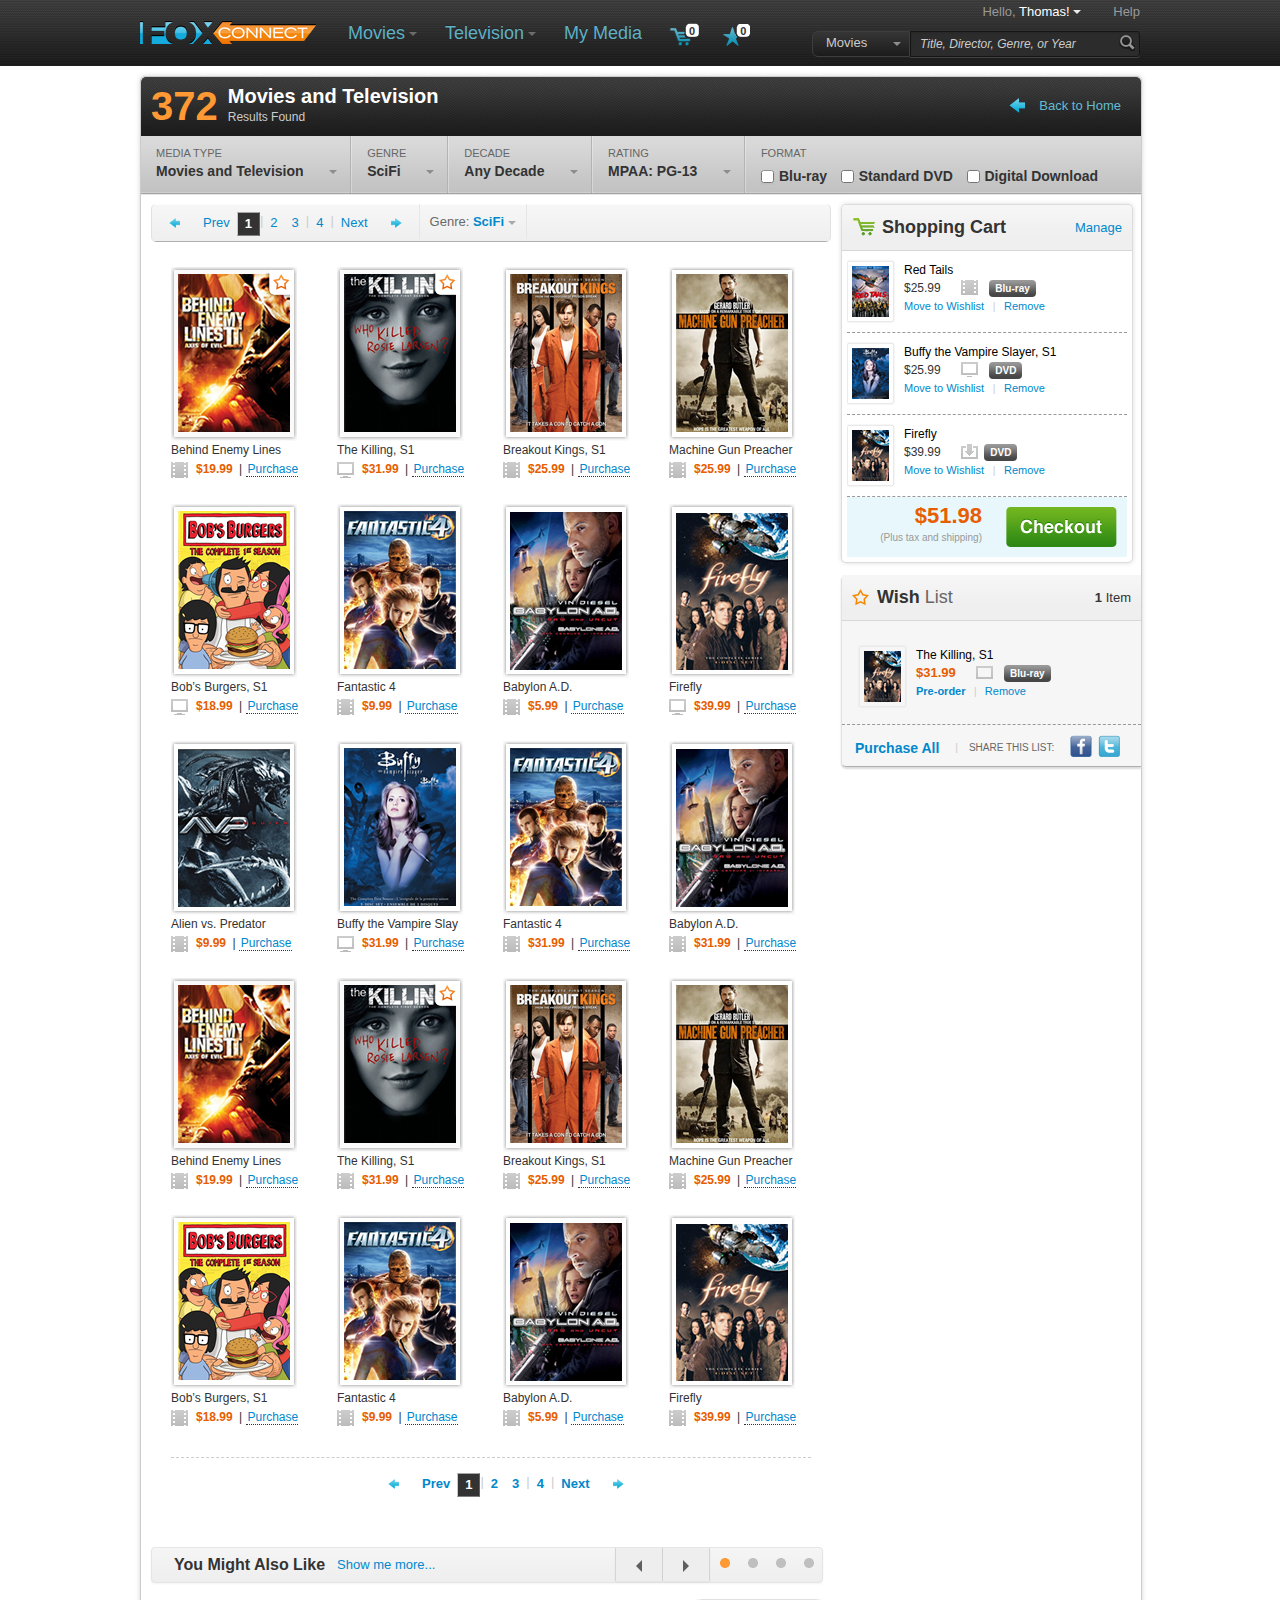
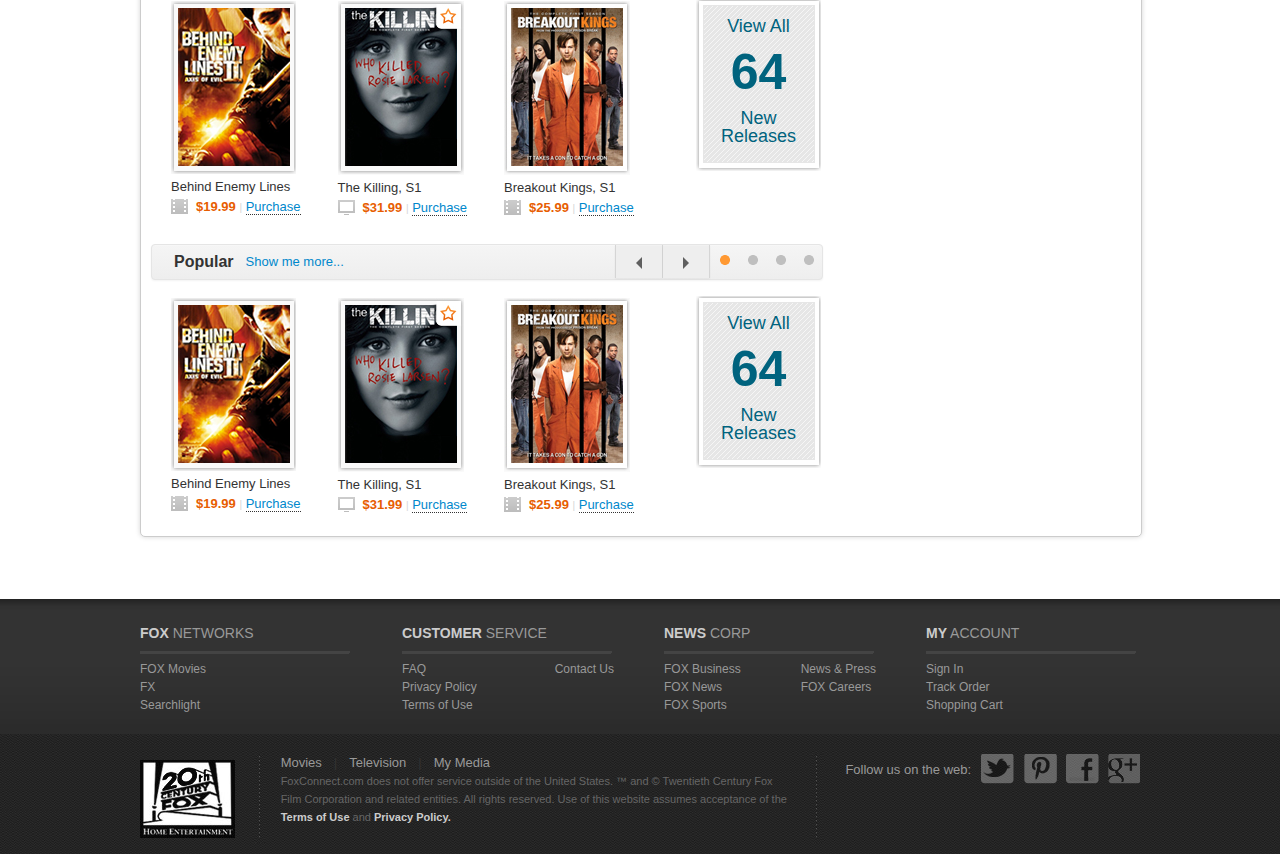
==== commit 13203ff8: "Defects fixed as per GDoc excel + Remove redundant CSS elements" ====
--- a/search-results/index.html
+++ b/search-results/index.html
@@ -1,4 +1,4 @@
-<!DOCTYPE html>
+﻿<!DOCTYPE html>
 <html lang="en">
 	<head>
         <meta charset="utf-8">
@@ -32,7 +32,6 @@
     <body>
     	<!-- Header Begins--->
         <div class="navbar fx-header"> <!-- NAVBAR Begins -->
-            <a name="#fx-banner"></a>
             <div class="fx-navbar-inner"> <!-- NAVBAR-INNER Begins -->
                 <div class="fx-container">  <!-- CONTAINER Begins -->
                     <a href="../index.html" class="brand"><img src="../assets/img/fc_logo.png" /></a>
@@ -98,13 +97,17 @@
                                 <ul class="pull-left fx-poular-trends">
                                     <li class="nav-header"><img src="../assets/img/graph.png" /><span class="black bold">Popular</span> <span>Trends</span></li>
                                     <li class="divider"></li>
-                                    <li><a href="#">Action (320)</a></li>
-                                    <li><a href="#">Adventure (190)</a></li>
-                                    <li><a href="#">Animation (105)</a></li>
-                                    <li><a href="#">Classic (178)</a></li>
-                                    <li><a href="#">Comedy (105)</a></li>
-                                    <li><a href="#">Crime (105)</a></li>
-                                    <li><a href="#">Documentary (105)</a></li>
+                                    <li><a href="#"><span class="small_title">Top Genre</span><br>Romantic Comedy</a></li>
+                                    <li class="divider-dot"></li>
+                                    <li><a href="#"><span class="small_title">Top Decade</span><br>2010s</a></li>
+                                    <li class="divider-dot"></li>
+                                    <li><a href="#"><span class="small_title">Top Rating</span><br>PG-13</a></li>
+                                    <li class="divider-dot"></li>
+                                    <li><a href="#"><span class="small_title">Top Movie</span><br>StarWars: The Empire Strlkes Back</a></li>
+                                    <li class="divider-dot"></li>
+                                    <li><a href="#"><span class="small_title">In San Jose, CA</span><br>Chronicle</a></li>
+                                    <li class="divider-dot"></li>
+                                    <li><a href="#"><span class="small_title">Newest Release</span><br>The Killing</a></li>
                                 </ul>
 
 
@@ -143,7 +146,7 @@
                             </ul>
                         </div>
 
-                        <form id="SearchForm" class="navbar-search pull-right" action="../search-results">
+                        <form id="SearchForm" class="navbar-search pull-right" action="index.html">
                             <div class="btn-group" id="fx-select-category">
                                 <button class="btn fx-btn">Movies</button>
                                 <button data-toggle="dropdown" class="btn dropdown-toggle">
@@ -155,7 +158,7 @@
                                     <li><a href="#">Videos</a></li>
                                 </ul>
                             </div>
-                            <a href="../search-results" class="search_btn"></a>
+                           <input type="submit" id="search_btn" value="">
                           <input type="text" class="search-query" placeholder="Title, Director, Genre, or Year">
                         </form>
 
@@ -169,24 +172,22 @@
         <div class="fx-body-container"> <!-- BODY CONTAINER -->
             <div class="fx-content"> <!-- FX CONTENT -->
             
-				<div id="fx_result_strip">
-                	<div id="fx_result_content">
+                <div id="fx_content_conatiner" class="clearfix">    	
+                
+                    <div id="fx_result_strip">
+                		<div id="fx_result_content">
 						<ul class="unstyled">
                         	<li class="pull-right back_to_home"><i class="fx-icon-back"></i><a href="../index.html">Back to Home</a></li>
                             <li class="pull-left no">372</li>
                             <li class="title">Movies and Television<br>
                             	<small>Results Found</small>
                             </li>
-                            
                         </ul>
+                		</div>
                 	</div>
-                </div>
-                
-                
-                
-                
-                <div id="fx_content_conatiner">
-                	<div id="nav_after_result">
+                    
+                    
+                    <div id="nav_after_result">
                         <ul>
                             <li class="dropdown parent">
                                 <span class="small_title">Media Type</span>
@@ -233,18 +234,19 @@
                                 </form>   
                             </li>
                       </ul>
-                	</div>
-                
-                	<div style="clear:both;"></div>
+                    </div>
                     
-                    <div id="fx_inner_content"><!-- FX INNER CONTENT Begins -->
+                    <div style="clear:both;"></div>
+                    
+
                     	
                         <div id="content_left">
                         	<div id="search_view_control"> <!-- Search view control begins -->
                             
                                 <div class="pagination">
                                 <ul>
-                                <li><a href="#"><i class="fx-icon-arrow-left"></i>Prev</a></li>
+                                <li><a href="#"><i class="fx-icon-arrow-left"></i></a></li>
+                                <li><a href="#">Prev</a></li>
                                 <li class="active"><a href="#">1</a></li>
                                 <li class="separator">|</li>
                                 <li ><a href="#">2</a></li>
@@ -252,7 +254,8 @@
                                 <li class="separator">|</li>
                                 <li><a href="#">4</a></li>
                                 <li class="separator">|</li>
-                                <li><i class="fx-icon-arrow-right"></i> <a href="#">Next</a></li>
+                                <li> <a href="#">Next</a></li>
+                                <li> <a href="#"><i class="fx-icon-arrow-right"></i></a></li>
                                 </ul>
                                 </div>
                                 
@@ -274,6 +277,7 @@
                             
                             <div id="thumbnail_container">
                             	<div id="thumbnail_box" >
+                                	<span class="wishlist_element"></span>
                                 	<img src="../assets/img/movie_titles/01.Behind Enemy Lines.jpg" id="pr1" />
                                     <br />
                                     <span>Behind Enemy Lines</span><br/>
@@ -296,20 +300,20 @@
                                                         <span class="pull-right"><i class="fx-icon-star2"></i>Add to Wish List</span>                                                    </div>
                                                     
                                                     <div class="popup_row">
-                                                        <a href="#" class="buy_blu_ray">Buy Blu-ray</a>
-                                                        <i class="fx-icon-movie orange big_price">$9.99</i><br>
-                                                        <small>(Save 30% over retail)</small>                                                    </div>
-                                                    
-                                                    <div class="popup_row">
-                                                        <a href="#" class="buy_dvd">Buy DVD</a>
-                                                        <i class="fx-icon-tv orange normal_price">$9.99</i><br>
-                                                    </div>
-                                                    
-                                                    <div class="popup_row">
-                                                        <a href="#" class="download">Download</a>
-                                                        <i class="fx-icon-tv orange small_price">$9.99</i><br>
-                                                    </div>
-                                                    <a href="../product-details"><i class="fx-icon-arrow-right"></i>View more Details</a>                                                </div>
+                                                        <a href="#" class="buy-bluray-btn">Buy Blu-ray</a>
+                                                        <i class="fx-icon-movie orange big_price">$9.99</i><br>
+                                                        <small>(Save 30% over retail)</small>                                                    </div>
+                                                    
+                                                    <div class="popup_row">
+                                                        <a href="#" class="buy-dvd-btn">Buy DVD</a>
+                                                        <i class="fx-icon-tv orange normal_price">$9.99</i><br>
+                                                    </div>
+                                                    
+                                                    <div class="popup_row">
+                                                        <a href="#" class="download-btn">Download</a>
+                                                        <i class="fx-icon-tv orange small_price">$9.99</i><br>
+                                                    </div>
+                                                    <i class="fx-icon-arrow-right"></i><a href="#">View more Details</a>                                                </div>
                                            </div>
                                     </div>
                               </div>
@@ -338,20 +342,20 @@
                                                         <span class="pull-right"><i class="fx-icon-star2"></i>Add to Wish List</span>                                                    </div>
                                                     
                                                     <div class="popup_row">
-                                                        <a href="#" class="buy_blu_ray">Buy Blu-ray</a>
-                                                        <i class="fx-icon-movie orange big_price">$9.99</i><br>
-                                                        <small>(Save 30% over retail)</small>                                                    </div>
-                                                    
-                                                    <div class="popup_row">
-                                                        <a href="#" class="buy_dvd">Buy DVD</a>
-                                                        <i class="fx-icon-tv orange normal_price">$9.99</i><br>
-                                                    </div>
-                                                    
-                                                    <div class="popup_row">
-                                                        <a href="#" class="download">Download</a>
-                                                        <i class="fx-icon-tv orange small_price">$9.99</i><br>
-                                                    </div>
-                                                    <a href="../product-details"><i class="fx-icon-arrow-right"></i>View more Details</a>                                                </div>
+                                                        <a href="#" class="buy-bluray-btn">Buy Blu-ray</a>
+                                                        <i class="fx-icon-movie orange big_price">$9.99</i><br>
+                                                        <small>(Save 30% over retail)</small>                                                    </div>
+                                                    
+                                                    <div class="popup_row">
+                                                        <a href="#" class="buy-dvd-btn">Buy DVD</a>
+                                                        <i class="fx-icon-tv orange normal_price">$9.99</i><br>
+                                                    </div>
+                                                    
+                                                    <div class="popup_row">
+                                                        <a href="#" class="download-btn">Download</a>
+                                                        <i class="fx-icon-tv orange small_price">$9.99</i><br>
+                                                    </div>
+                                                    <i class="fx-icon-arrow-right"></i><a href="#">View more Details</a>                                                </div>
                                            </div>
                                     </div>
                               </div>
@@ -378,20 +382,20 @@
                                                         <span class="pull-right"><i class="fx-icon-star2"></i>Add to Wish List</span>                                                    </div>
                                                     
                                                     <div class="popup_row">
-                                                        <a href="#" class="buy_blu_ray">Buy Blu-ray</a>
-                                                        <i class="fx-icon-movie orange big_price">$9.99</i><br>
-                                                        <small>(Save 30% over retail)</small>                                                    </div>
-                                                    
-                                                    <div class="popup_row">
-                                                        <a href="#" class="buy_dvd">Buy DVD</a>
-                                                        <i class="fx-icon-tv orange normal_price">$9.99</i><br>
-                                                    </div>
-                                                    
-                                                    <div class="popup_row">
-                                                        <a href="#" class="download">Download</a>
-                                                        <i class="fx-icon-tv orange small_price">$9.99</i><br>
-                                                    </div>
-                                                    <a href="../product-details"><i class="fx-icon-arrow-right"></i>View more Details</a>                                                </div>
+                                                        <a href="#" class="buy-bluray-btn">Buy Blu-ray</a>
+                                                        <i class="fx-icon-movie orange big_price">$9.99</i><br>
+                                                        <small>(Save 30% over retail)</small>                                                    </div>
+                                                    
+                                                    <div class="popup_row">
+                                                        <a href="#" class="buy-dvd-btn">Buy DVD</a>
+                                                        <i class="fx-icon-tv orange normal_price">$9.99</i><br>
+                                                    </div>
+                                                    
+                                                    <div class="popup_row">
+                                                        <a href="#" class="download-btn">Download</a>
+                                                        <i class="fx-icon-tv orange small_price">$9.99</i><br>
+                                                    </div>
+                                                    <i class="fx-icon-arrow-right"></i><a href="#">View more Details</a>                                                </div>
                                            </div>
                                     </div>
                               </div>
@@ -418,20 +422,20 @@
                                                         <span class="pull-right"><i class="fx-icon-star2"></i>Add to Wish List</span>                                                    </div>
                                                     
                                                     <div class="popup_row">
-                                                        <a href="#" class="buy_blu_ray">Buy Blu-ray</a>
-                                                        <i class="fx-icon-movie orange big_price">$9.99</i><br>
-                                                        <small>(Save 30% over retail)</small>                                                    </div>
-                                                    
-                                                    <div class="popup_row">
-                                                        <a href="#" class="buy_dvd">Buy DVD</a>
-                                                        <i class="fx-icon-tv orange normal_price">$9.99</i><br>
-                                                    </div>
-                                                    
-                                                    <div class="popup_row">
-                                                        <a href="#" class="download">Download</a>
-                                                        <i class="fx-icon-tv orange small_price">$9.99</i><br>
-                                                    </div>
-                                                    <a href="../product-details"><i class="fx-icon-arrow-right"></i>View more Details</a>                                                </div>
+                                                        <a href="#" class="buy-bluray-btn">Buy Blu-ray</a>
+                                                        <i class="fx-icon-movie orange big_price">$9.99</i><br>
+                                                        <small>(Save 30% over retail)</small>                                                    </div>
+                                                    
+                                                    <div class="popup_row">
+                                                        <a href="#" class="buy-dvd-btn">Buy DVD</a>
+                                                        <i class="fx-icon-tv orange normal_price">$9.99</i><br>
+                                                    </div>
+                                                    
+                                                    <div class="popup_row">
+                                                        <a href="#" class="download-btn">Download</a>
+                                                        <i class="fx-icon-tv orange small_price">$9.99</i><br>
+                                                    </div>
+                                                    <i class="fx-icon-arrow-right"></i><a href="#">View more Details</a>                                                </div>
                                            </div>
                                     </div>
                               </div>
@@ -458,20 +462,20 @@
                                                         <span class="pull-right"><i class="fx-icon-star2"></i>Add to Wish List</span>                                                    </div>
                                                     
                                                     <div class="popup_row">
-                                                        <a href="#" class="buy_blu_ray">Buy Blu-ray</a>
-                                                        <i class="fx-icon-movie orange big_price">$9.99</i><br>
-                                                        <small>(Save 30% over retail)</small>                                                    </div>
-                                                    
-                                                    <div class="popup_row">
-                                                        <a href="#" class="buy_dvd">Buy DVD</a>
-                                                        <i class="fx-icon-tv orange normal_price">$9.99</i><br>
-                                                    </div>
-                                                    
-                                                    <div class="popup_row">
-                                                        <a href="#" class="download">Download</a>
-                                                        <i class="fx-icon-tv orange small_price">$9.99</i><br>
-                                                    </div>
-                                                    <a href="../product-details"><i class="fx-icon-arrow-right"></i>View more Details</a>                                                </div>
+                                                        <a href="#" class="buy-bluray-btn">Buy Blu-ray</a>
+                                                        <i class="fx-icon-movie orange big_price">$9.99</i><br>
+                                                        <small>(Save 30% over retail)</small>                                                    </div>
+                                                    
+                                                    <div class="popup_row">
+                                                        <a href="#" class="buy-dvd-btn">Buy DVD</a>
+                                                        <i class="fx-icon-tv orange normal_price">$9.99</i><br>
+                                                    </div>
+                                                    
+                                                    <div class="popup_row">
+                                                        <a href="#" class="download-btn">Download</a>
+                                                        <i class="fx-icon-tv orange small_price">$9.99</i><br>
+                                                    </div>
+                                                    <i class="fx-icon-arrow-right"></i><a href="#">View more Details</a>                                                </div>
                                            </div>
                                     </div>
                               </div>
@@ -498,20 +502,20 @@
                                                         <span class="pull-right"><i class="fx-icon-star2"></i>Add to Wish List</span>                                                    </div>
                                                     
                                                     <div class="popup_row">
-                                                        <a href="#" class="buy_blu_ray">Buy Blu-ray</a>
-                                                        <i class="fx-icon-movie orange big_price">$9.99</i><br>
-                                                        <small>(Save 30% over retail)</small>                                                    </div>
-                                                    
-                                                    <div class="popup_row">
-                                                        <a href="#" class="buy_dvd">Buy DVD</a>
-                                                        <i class="fx-icon-tv orange normal_price">$9.99</i><br>
-                                                    </div>
-                                                    
-                                                    <div class="popup_row">
-                                                        <a href="#" class="download">Download</a>
-                                                        <i class="fx-icon-tv orange small_price">$9.99</i><br>
-                                                    </div>
-                                                    <a href="../product-details"><i class="fx-icon-arrow-right"></i>View more Details</a>                                                </div>
+                                                        <a href="#" class="buy-bluray-btn">Buy Blu-ray</a>
+                                                        <i class="fx-icon-movie orange big_price">$9.99</i><br>
+                                                        <small>(Save 30% over retail)</small>                                                    </div>
+                                                    
+                                                    <div class="popup_row">
+                                                        <a href="#" class="buy-dvd-btn">Buy DVD</a>
+                                                        <i class="fx-icon-tv orange normal_price">$9.99</i><br>
+                                                    </div>
+                                                    
+                                                    <div class="popup_row">
+                                                        <a href="#" class="download-btn">Download</a>
+                                                        <i class="fx-icon-tv orange small_price">$9.99</i><br>
+                                                    </div>
+                                                    <i class="fx-icon-arrow-right"></i><a href="#">View more Details</a>                                                </div>
                                            </div>
                                     </div>
                               </div>
@@ -538,20 +542,20 @@
                                                         <span class="pull-right"><i class="fx-icon-star2"></i>Add to Wish List</span>                                                    </div>
                                                     
                                                     <div class="popup_row">
-                                                        <a href="#" class="buy_blu_ray">Buy Blu-ray</a>
-                                                        <i class="fx-icon-movie orange big_price">$9.99</i><br>
-                                                        <small>(Save 30% over retail)</small>                                                    </div>
-                                                    
-                                                    <div class="popup_row">
-                                                        <a href="#" class="buy_dvd">Buy DVD</a>
-                                                        <i class="fx-icon-tv orange normal_price">$9.99</i><br>
-                                                    </div>
-                                                    
-                                                    <div class="popup_row">
-                                                        <a href="#" class="download">Download</a>
-                                                        <i class="fx-icon-tv orange small_price">$9.99</i><br>
-                                                    </div>
-                                                    <a href="../product-details"><i class="fx-icon-arrow-right"></i>View more Details</a>                                                </div>
+                                                        <a href="#" class="buy-bluray-btn">Buy Blu-ray</a>
+                                                        <i class="fx-icon-movie orange big_price">$9.99</i><br>
+                                                        <small>(Save 30% over retail)</small>                                                    </div>
+                                                    
+                                                    <div class="popup_row">
+                                                        <a href="#" class="buy-dvd-btn">Buy DVD</a>
+                                                        <i class="fx-icon-tv orange normal_price">$9.99</i><br>
+                                                    </div>
+                                                    
+                                                    <div class="popup_row">
+                                                        <a href="#" class="download-btn">Download</a>
+                                                        <i class="fx-icon-tv orange small_price">$9.99</i><br>
+                                                    </div>
+                                                    <i class="fx-icon-arrow-right"></i><a href="#">View more Details</a>                                                </div>
                                            </div>
                                     </div>
                               </div>
@@ -578,20 +582,20 @@
                                                         <span class="pull-right"><i class="fx-icon-star2"></i>Add to Wish List</span>                                                    </div>
                                                     
                                                     <div class="popup_row">
-                                                        <a href="#" class="buy_blu_ray">Buy Blu-ray</a>
-                                                        <i class="fx-icon-movie orange big_price">$9.99</i><br>
-                                                        <small>(Save 30% over retail)</small>                                                    </div>
-                                                    
-                                                    <div class="popup_row">
-                                                        <a href="#" class="buy_dvd">Buy DVD</a>
-                                                        <i class="fx-icon-tv orange normal_price">$9.99</i><br>
-                                                    </div>
-                                                    
-                                                    <div class="popup_row">
-                                                        <a href="#" class="download">Download</a>
-                                                        <i class="fx-icon-tv orange small_price">$9.99</i><br>
-                                                    </div>
-                                                    <a href="../product-details"><i class="fx-icon-arrow-right"></i>View more Details</a>                                                </div>
+                                                        <a href="#" class="buy-bluray-btn">Buy Blu-ray</a>
+                                                        <i class="fx-icon-movie orange big_price">$9.99</i><br>
+                                                        <small>(Save 30% over retail)</small>                                                    </div>
+                                                    
+                                                    <div class="popup_row">
+                                                        <a href="#" class="buy-dvd-btn">Buy DVD</a>
+                                                        <i class="fx-icon-tv orange normal_price">$9.99</i><br>
+                                                    </div>
+                                                    
+                                                    <div class="popup_row">
+                                                        <a href="#" class="download-btn">Download</a>
+                                                        <i class="fx-icon-tv orange small_price">$9.99</i><br>
+                                                    </div>
+                                                    <i class="fx-icon-arrow-right"></i><a href="#">View more Details</a>                                                </div>
                                            </div>
                                     </div>
                               </div>
@@ -618,20 +622,20 @@
                                                         <span class="pull-right"><i class="fx-icon-star2"></i>Add to Wish List</span>                                                    </div>
                                                     
                                                     <div class="popup_row">
-                                                        <a href="#" class="buy_blu_ray">Buy Blu-ray</a>
-                                                        <i class="fx-icon-movie orange big_price">$9.99</i><br>
-                                                        <small>(Save 30% over retail)</small>                                                    </div>
-                                                    
-                                                    <div class="popup_row">
-                                                        <a href="#" class="buy_dvd">Buy DVD</a>
-                                                        <i class="fx-icon-tv orange normal_price">$9.99</i><br>
-                                                    </div>
-                                                    
-                                                    <div class="popup_row">
-                                                        <a href="#" class="download">Download</a>
-                                                        <i class="fx-icon-tv orange small_price">$9.99</i><br>
-                                                    </div>
-                                                    <a href="#"><i class="fx-icon-arrow-right"></i>View more Details</a>                                                </div>
+                                                        <a href="#" class="buy-bluray-btn">Buy Blu-ray</a>
+                                                        <i class="fx-icon-movie orange big_price">$9.99</i><br>
+                                                        <small>(Save 30% over retail)</small>                                                    </div>
+                                                    
+                                                    <div class="popup_row">
+                                                        <a href="#" class="buy-dvd-btn">Buy DVD</a>
+                                                        <i class="fx-icon-tv orange normal_price">$9.99</i><br>
+                                                    </div>
+                                                    
+                                                    <div class="popup_row">
+                                                        <a href="#" class="download-btn">Download</a>
+                                                        <i class="fx-icon-tv orange small_price">$9.99</i><br>
+                                                    </div>
+                                                    <i class="fx-icon-arrow-right"></i><a href="#">View more Details</a>                                                </div>
                                            </div>
                                     </div>
                               </div>
@@ -658,20 +662,20 @@
                                                         <span class="pull-right"><i class="fx-icon-star2"></i>Add to Wish List</span>                                                    </div>
                                                     
                                                     <div class="popup_row">
-                                                        <a href="#" class="buy_blu_ray">Buy Blu-ray</a>
-                                                        <i class="fx-icon-movie orange big_price">$9.99</i><br>
-                                                        <small>(Save 30% over retail)</small>                                                    </div>
-                                                    
-                                                    <div class="popup_row">
-                                                        <a href="#" class="buy_dvd">Buy DVD</a>
-                                                        <i class="fx-icon-tv orange normal_price">$9.99</i><br>
-                                                    </div>
-                                                    
-                                                    <div class="popup_row">
-                                                        <a href="#" class="download">Download</a>
-                                                        <i class="fx-icon-tv orange small_price">$9.99</i><br>
-                                                    </div>
-                                                    <a href="#"><i class="fx-icon-arrow-right"></i>View more Details</a>                                                </div>
+                                                        <a href="#" class="buy-bluray-btn">Buy Blu-ray</a>
+                                                        <i class="fx-icon-movie orange big_price">$9.99</i><br>
+                                                        <small>(Save 30% over retail)</small>                                                    </div>
+                                                    
+                                                    <div class="popup_row">
+                                                        <a href="#" class="buy-dvd-btn">Buy DVD</a>
+                                                        <i class="fx-icon-tv orange normal_price">$9.99</i><br>
+                                                    </div>
+                                                    
+                                                    <div class="popup_row">
+                                                        <a href="#" class="download-btn">Download</a>
+                                                        <i class="fx-icon-tv orange small_price">$9.99</i><br>
+                                                    </div>
+                                                    <i class="fx-icon-arrow-right"></i><a href="#">View more Details</a>                                                </div>
                                            </div>
                                     </div>
                               </div>
@@ -698,20 +702,20 @@
                                                         <span class="pull-right"><i class="fx-icon-star2"></i>Add to Wish List</span>                                                    </div>
                                                     
                                                     <div class="popup_row">
-                                                        <a href="#" class="buy_blu_ray">Buy Blu-ray</a>
-                                                        <i class="fx-icon-movie orange big_price">$9.99</i><br>
-                                                        <small>(Save 30% over retail)</small>                                                    </div>
-                                                    
-                                                    <div class="popup_row">
-                                                        <a href="#" class="buy_dvd">Buy DVD</a>
-                                                        <i class="fx-icon-tv orange normal_price">$9.99</i><br>
-                                                    </div>
-                                                    
-                                                    <div class="popup_row">
-                                                        <a href="#" class="download">Download</a>
-                                                        <i class="fx-icon-tv orange small_price">$9.99</i><br>
-                                                    </div>
-                                                    <a href="#"><i class="fx-icon-arrow-right"></i>View more Details</a>                                                </div>
+                                                        <a href="#" class="buy-bluray-btn">Buy Blu-ray</a>
+                                                        <i class="fx-icon-movie orange big_price">$9.99</i><br>
+                                                        <small>(Save 30% over retail)</small>                                                    </div>
+                                                    
+                                                    <div class="popup_row">
+                                                        <a href="#" class="buy-dvd-btn">Buy DVD</a>
+                                                        <i class="fx-icon-tv orange normal_price">$9.99</i><br>
+                                                    </div>
+                                                    
+                                                    <div class="popup_row">
+                                                        <a href="#" class="download-btn">Download</a>
+                                                        <i class="fx-icon-tv orange small_price">$9.99</i><br>
+                                                    </div>
+                                                    <i class="fx-icon-arrow-right"></i><a href="#">View more Details</a>                                                </div>
                                            </div>
                                     </div>
                               </div>
@@ -738,20 +742,20 @@
                                                         <span class="pull-right"><i class="fx-icon-star2"></i>Add to Wish List</span>                                                    </div>
                                                     
                                                     <div class="popup_row">
-                                                        <a href="#" class="buy_blu_ray">Buy Blu-ray</a>
-                                                        <i class="fx-icon-movie orange big_price">$9.99</i><br>
-                                                        <small>(Save 30% over retail)</small>                                                    </div>
-                                                    
-                                                    <div class="popup_row">
-                                                        <a href="#" class="buy_dvd">Buy DVD</a>
-                                                        <i class="fx-icon-tv orange normal_price">$9.99</i><br>
-                                                    </div>
-                                                    
-                                                    <div class="popup_row">
-                                                        <a href="#" class="download">Download</a>
-                                                        <i class="fx-icon-tv orange small_price">$9.99</i><br>
-                                                    </div>
-                                                    <a href="#"><i class="fx-icon-arrow-right"></i>View more Details</a>                                                </div>
+                                                        <a href="#" class="buy-bluray-btn">Buy Blu-ray</a>
+                                                        <i class="fx-icon-movie orange big_price">$9.99</i><br>
+                                                        <small>(Save 30% over retail)</small>                                                    </div>
+                                                    
+                                                    <div class="popup_row">
+                                                        <a href="#" class="buy-dvd-btn">Buy DVD</a>
+                                                        <i class="fx-icon-tv orange normal_price">$9.99</i><br>
+                                                    </div>
+                                                    
+                                                    <div class="popup_row">
+                                                        <a href="#" class="download-btn">Download</a>
+                                                        <i class="fx-icon-tv orange small_price">$9.99</i><br>
+                                                    </div>
+                                                    <i class="fx-icon-arrow-right"></i><a href="#">View more Details</a>                                                </div>
                                            </div>
                                     </div>
                               </div>
@@ -778,20 +782,20 @@
                                                         <span class="pull-right"><i class="fx-icon-star2"></i>Add to Wish List</span>                                                    </div>
                                                     
                                                     <div class="popup_row">
-                                                        <a href="#" class="buy_blu_ray">Buy Blu-ray</a>
-                                                        <i class="fx-icon-movie orange big_price">$9.99</i><br>
-                                                        <small>(Save 30% over retail)</small>                                                    </div>
-                                                    
-                                                    <div class="popup_row">
-                                                        <a href="#" class="buy_dvd">Buy DVD</a>
-                                                        <i class="fx-icon-tv orange normal_price">$9.99</i><br>
-                                                    </div>
-                                                    
-                                                    <div class="popup_row">
-                                                        <a href="#" class="download">Download</a>
-                                                        <i class="fx-icon-tv orange small_price">$9.99</i><br>
-                                                    </div>
-                                                    <a href="#"><i class="fx-icon-arrow-right"></i>View more Details</a>                                                </div>
+                                                        <a href="#" class="buy-bluray-btn">Buy Blu-ray</a>
+                                                        <i class="fx-icon-movie orange big_price">$9.99</i><br>
+                                                        <small>(Save 30% over retail)</small>                                                    </div>
+                                                    
+                                                    <div class="popup_row">
+                                                        <a href="#" class="buy-dvd-btn">Buy DVD</a>
+                                                        <i class="fx-icon-tv orange normal_price">$9.99</i><br>
+                                                    </div>
+                                                    
+                                                    <div class="popup_row">
+                                                        <a href="#" class="download-btn">Download</a>
+                                                        <i class="fx-icon-tv orange small_price">$9.99</i><br>
+                                                    </div>
+                                                    <i class="fx-icon-arrow-right"></i><a href="#">View more Details</a>                                                </div>
                                            </div>
                                     </div>
                               </div>
@@ -818,20 +822,20 @@
                                                         <span class="pull-right"><i class="fx-icon-star2"></i>Add to Wish List</span>                                                    </div>
                                                     
                                                     <div class="popup_row">
-                                                        <a href="#" class="buy_blu_ray">Buy Blu-ray</a>
-                                                        <i class="fx-icon-movie orange big_price">$9.99</i><br>
-                                                        <small>(Save 30% over retail)</small>                                                    </div>
-                                                    
-                                                    <div class="popup_row">
-                                                        <a href="#" class="buy_dvd">Buy DVD</a>
-                                                        <i class="fx-icon-tv orange normal_price">$9.99</i><br>
-                                                    </div>
-                                                    
-                                                    <div class="popup_row">
-                                                        <a href="#" class="download">Download</a>
-                                                        <i class="fx-icon-tv orange small_price">$9.99</i><br>
-                                                    </div>
-                                                    <a href="#"><i class="fx-icon-arrow-right"></i>View more Details</a>                                                </div>
+                                                        <a href="#" class="buy-bluray-btn">Buy Blu-ray</a>
+                                                        <i class="fx-icon-movie orange big_price">$9.99</i><br>
+                                                        <small>(Save 30% over retail)</small>                                                    </div>
+                                                    
+                                                    <div class="popup_row">
+                                                        <a href="#" class="buy-dvd-btn">Buy DVD</a>
+                                                        <i class="fx-icon-tv orange normal_price">$9.99</i><br>
+                                                    </div>
+                                                    
+                                                    <div class="popup_row">
+                                                        <a href="#" class="download-btn">Download</a>
+                                                        <i class="fx-icon-tv orange small_price">$9.99</i><br>
+                                                    </div>
+                                                    <i class="fx-icon-arrow-right"></i><a href="#">View more Details</a>                                                </div>
                                            </div>
                                     </div>
                               </div>
@@ -858,20 +862,20 @@
                                                         <span class="pull-right"><i class="fx-icon-star2"></i>Add to Wish List</span>                                                    </div>
                                                     
                                                     <div class="popup_row">
-                                                        <a href="#" class="buy_blu_ray">Buy Blu-ray</a>
-                                                        <i class="fx-icon-movie orange big_price">$9.99</i><br>
-                                                        <small>(Save 30% over retail)</small>                                                    </div>
-                                                    
-                                                    <div class="popup_row">
-                                                        <a href="#" class="buy_dvd">Buy DVD</a>
-                                                        <i class="fx-icon-tv orange normal_price">$9.99</i><br>
-                                                    </div>
-                                                    
-                                                    <div class="popup_row">
-                                                        <a href="#" class="download">Download</a>
-                                                        <i class="fx-icon-tv orange small_price">$9.99</i><br>
-                                                    </div>
-                                                    <a href="#"><i class="fx-icon-arrow-right"></i>View more Details</a>                                                </div>
+                                                        <a href="#" class="buy-bluray-btn">Buy Blu-ray</a>
+                                                        <i class="fx-icon-movie orange big_price">$9.99</i><br>
+                                                        <small>(Save 30% over retail)</small>                                                    </div>
+                                                    
+                                                    <div class="popup_row">
+                                                        <a href="#" class="buy-dvd-btn">Buy DVD</a>
+                                                        <i class="fx-icon-tv orange normal_price">$9.99</i><br>
+                                                    </div>
+                                                    
+                                                    <div class="popup_row">
+                                                        <a href="#" class="download-btn">Download</a>
+                                                        <i class="fx-icon-tv orange small_price">$9.99</i><br>
+                                                    </div>
+                                                    <i class="fx-icon-arrow-right"></i><a href="#">View more Details</a>                                                </div>
                                            </div>
                                     </div>
                               </div>
@@ -898,20 +902,20 @@
                                                         <span class="pull-right"><i class="fx-icon-star2"></i>Add to Wish List</span>                                                    </div>
                                                     
                                                     <div class="popup_row">
-                                                        <a href="#" class="buy_blu_ray">Buy Blu-ray</a>
-                                                        <i class="fx-icon-movie orange big_price">$9.99</i><br>
-                                                        <small>(Save 30% over retail)</small>                                                    </div>
-                                                    
-                                                    <div class="popup_row">
-                                                        <a href="#" class="buy_dvd">Buy DVD</a>
-                                                        <i class="fx-icon-tv orange normal_price">$9.99</i><br>
-                                                    </div>
-                                                    
-                                                    <div class="popup_row">
-                                                        <a href="#" class="download">Download</a>
-                                                        <i class="fx-icon-tv orange small_price">$9.99</i><br>
-                                                    </div>
-                                                    <a href="#"><i class="fx-icon-arrow-right"></i>View more Details</a>                                                </div>
+                                                        <a href="#" class="buy-bluray-btn">Buy Blu-ray</a>
+                                                        <i class="fx-icon-movie orange big_price">$9.99</i><br>
+                                                        <small>(Save 30% over retail)</small>                                                    </div>
+                                                    
+                                                    <div class="popup_row">
+                                                        <a href="#" class="buy-dvd-btn">Buy DVD</a>
+                                                        <i class="fx-icon-tv orange normal_price">$9.99</i><br>
+                                                    </div>
+                                                    
+                                                    <div class="popup_row">
+                                                        <a href="#" class="download-btn">Download</a>
+                                                        <i class="fx-icon-tv orange small_price">$9.99</i><br>
+                                                    </div>
+                                                    <i class="fx-icon-arrow-right"></i><a href="#">View more Details</a>                                                </div>
                                            </div>
                                     </div>
                               </div>
@@ -938,20 +942,20 @@
                                                         <span class="pull-right"><i class="fx-icon-star2"></i>Add to Wish List</span>                                                    </div>
                                                     
                                                     <div class="popup_row">
-                                                        <a href="#" class="buy_blu_ray">Buy Blu-ray</a>
-                                                        <i class="fx-icon-movie orange big_price">$9.99</i><br>
-                                                        <small>(Save 30% over retail)</small>                                                    </div>
-                                                    
-                                                    <div class="popup_row">
-                                                        <a href="#" class="buy_dvd">Buy DVD</a>
-                                                        <i class="fx-icon-tv orange normal_price">$9.99</i><br>
-                                                    </div>
-                                                    
-                                                    <div class="popup_row">
-                                                        <a href="#" class="download">Download</a>
-                                                        <i class="fx-icon-tv orange small_price">$9.99</i><br>
-                                                    </div>
-                                                    <a href="#"><i class="fx-icon-arrow-right"></i>View more Details</a>                                                </div>
+                                                        <a href="#" class="buy-bluray-btn">Buy Blu-ray</a>
+                                                        <i class="fx-icon-movie orange big_price">$9.99</i><br>
+                                                        <small>(Save 30% over retail)</small>                                                    </div>
+                                                    
+                                                    <div class="popup_row">
+                                                        <a href="#" class="buy-dvd-btn">Buy DVD</a>
+                                                        <i class="fx-icon-tv orange normal_price">$9.99</i><br>
+                                                    </div>
+                                                    
+                                                    <div class="popup_row">
+                                                        <a href="#" class="download-btn">Download</a>
+                                                        <i class="fx-icon-tv orange small_price">$9.99</i><br>
+                                                    </div>
+                                                    <i class="fx-icon-arrow-right"></i><a href="#">View more Details</a>                                                </div>
                                            </div>
                                     </div>
                               </div>
@@ -978,20 +982,20 @@
                                                         <span class="pull-right"><i class="fx-icon-star2"></i>Add to Wish List</span>                                                    </div>
                                                     
                                                     <div class="popup_row">
-                                                        <a href="#" class="buy_blu_ray">Buy Blu-ray</a>
-                                                        <i class="fx-icon-movie orange big_price">$9.99</i><br>
-                                                        <small>(Save 30% over retail)</small>                                                    </div>
-                                                    
-                                                    <div class="popup_row">
-                                                        <a href="#" class="buy_dvd">Buy DVD</a>
-                                                        <i class="fx-icon-tv orange normal_price">$9.99</i><br>
-                                                    </div>
-                                                    
-                                                    <div class="popup_row">
-                                                        <a href="#" class="download">Download</a>
-                                                        <i class="fx-icon-tv orange small_price">$9.99</i><br>
-                                                    </div>
-                                                    <a href="#"><i class="fx-icon-arrow-right"></i>View more Details</a>                                                </div>
+                                                        <a href="#" class="buy-bluray-btn">Buy Blu-ray</a>
+                                                        <i class="fx-icon-movie orange big_price">$9.99</i><br>
+                                                        <small>(Save 30% over retail)</small>                                                    </div>
+                                                    
+                                                    <div class="popup_row">
+                                                        <a href="#" class="buy-dvd-btn">Buy DVD</a>
+                                                        <i class="fx-icon-tv orange normal_price">$9.99</i><br>
+                                                    </div>
+                                                    
+                                                    <div class="popup_row">
+                                                        <a href="#" class="download-btn">Download</a>
+                                                        <i class="fx-icon-tv orange small_price">$9.99</i><br>
+                                                    </div>
+                                                    <i class="fx-icon-arrow-right"></i><a href="#">View more Details</a>                                                </div>
                                            </div>
                                     </div>
                               </div>
@@ -1018,20 +1022,20 @@
                                                         <span class="pull-right"><i class="fx-icon-star2"></i>Add to Wish List</span>                                                    </div>
                                                     
                                                     <div class="popup_row">
-                                                        <a href="#" class="buy_blu_ray">Buy Blu-ray</a>
-                                                        <i class="fx-icon-movie orange big_price">$9.99</i><br>
-                                                        <small>(Save 30% over retail)</small>                                                    </div>
-                                                    
-                                                    <div class="popup_row">
-                                                        <a href="#" class="buy_dvd">Buy DVD</a>
-                                                        <i class="fx-icon-tv orange normal_price">$9.99</i><br>
-                                                    </div>
-                                                    
-                                                    <div class="popup_row">
-                                                        <a href="#" class="download">Download</a>
-                                                        <i class="fx-icon-tv orange small_price">$9.99</i><br>
-                                                    </div>
-                                                    <a href="#"><i class="fx-icon-arrow-right"></i>View more Details</a>                                                </div>
+                                                        <a href="#" class="buy-bluray-btn">Buy Blu-ray</a>
+                                                        <i class="fx-icon-movie orange big_price">$9.99</i><br>
+                                                        <small>(Save 30% over retail)</small>                                                    </div>
+                                                    
+                                                    <div class="popup_row">
+                                                        <a href="#" class="buy-dvd-btn">Buy DVD</a>
+                                                        <i class="fx-icon-tv orange normal_price">$9.99</i><br>
+                                                    </div>
+                                                    
+                                                    <div class="popup_row">
+                                                        <a href="#" class="download-btn">Download</a>
+                                                        <i class="fx-icon-tv orange small_price">$9.99</i><br>
+                                                    </div>
+                                                    <i class="fx-icon-arrow-right"></i><a href="#">View more Details</a>                                                </div>
                                            </div>
                                     </div>
                               </div>
@@ -1058,20 +1062,20 @@
                                                         <span class="pull-right"><i class="fx-icon-star2"></i>Add to Wish List</span>                                                    </div>
                                                     
                                                     <div class="popup_row">
-                                                        <a href="#" class="buy_blu_ray">Buy Blu-ray</a>
-                                                        <i class="fx-icon-movie orange big_price">$9.99</i><br>
-                                                        <small>(Save 30% over retail)</small>                                                    </div>
-                                                    
-                                                    <div class="popup_row">
-                                                        <a href="#" class="buy_dvd">Buy DVD</a>
-                                                        <i class="fx-icon-tv orange normal_price">$9.99</i><br>
-                                                    </div>
-                                                    
-                                                    <div class="popup_row">
-                                                        <a href="#" class="download">Download</a>
-                                                        <i class="fx-icon-tv orange small_price">$9.99</i><br>
-                                                    </div>
-                                                    <a href="#"><i class="fx-icon-arrow-right"></i>View more Details</a>                                                </div>
+                                                        <a href="#" class="buy-bluray-btn">Buy Blu-ray</a>
+                                                        <i class="fx-icon-movie orange big_price">$9.99</i><br>
+                                                        <small>(Save 30% over retail)</small>                                                    </div>
+                                                    
+                                                    <div class="popup_row">
+                                                        <a href="#" class="buy-dvd-btn">Buy DVD</a>
+                                                        <i class="fx-icon-tv orange normal_price">$9.99</i><br>
+                                                    </div>
+                                                    
+                                                    <div class="popup_row">
+                                                        <a href="#" class="download-btn">Download</a>
+                                                        <i class="fx-icon-tv orange small_price">$9.99</i><br>
+                                                    </div>
+                                                    <i class="fx-icon-arrow-right"></i><a href="#">View more Details</a>                                                </div>
                                            </div>
                                     </div>
                               </div>
@@ -1081,15 +1085,17 @@
                                 <div id="bottom_pagination"> <!-- bottom Pagination begins -->
                                 	<div class="pagination">
                                 <ul>
-                                <li><a href="#"><i class="fx-icon-arrow-left"></i>Prev</a></li>
-                                <li class="active"><a href="page-1.html">1</a></li>
+                                <li><a href="#"><i class="fx-icon-arrow-left"></i></a></li>
+                                <li><a href="#">Prev</a></li>
+                                <li class="active"><a href="#">1</a></li>
                                 <li class="separator">|</li>
-                                <li ><a href="page-2.html">2</a></li>
-                                <li><a href="page-3.html">3</a></li>
+                                <li ><a href="#">2</a></li>
+                                <li><a href="#">3</a></li>
                                 <li class="separator">|</li>
-                                <li><a href="page-4.html">4</a></li>
+                                <li><a href="#">4</a></li>
                                 <li class="separator">|</li>
-                                <li><i class="fx-icon-arrow-right"></i> <a href="page-2.html">Next</a></li>
+                                <li> <a href="#">Next</a></li>
+                                <li> <a href="#"><i class="fx-icon-arrow-right"></i></a></li>
                                 </ul>
                                 </div>
                             	</div> <!-- bottom Pagination -->
@@ -1123,7 +1129,7 @@
                                 <div style="clear:both;"></div>
                                 
                                 
-                                <!-- myCarousel1 -->
+                                <!-- myCarousel -->
                                 <div id="myCarousel1" class="carousel slide">
                                 
                                 	<div class="view_all_search">
@@ -1284,27 +1290,27 @@
                                 
                                 <div style="clear:both;"></div>
                                 
-                                <a name="popular"></a>
+                                <a href="#" name="popular"></a>
                                 <div id="fx-popular" class="fx-title-header margin-left">
                                     <ul class="nav nav-pills">
                                         <li class="title-text">Popular</li>
                                         <li class=""><a href="#alerts">Show me more...</a> </li>
-                                        
                                     </ul>
                 
                                     <!-- Pagination -->
+                
                                     <div class="pagination" style="left:0;">
                                         <ul>
                                             <li>
-                                                <a href="#popular" class="nav-btn current"></a>
+                                                <a class="nav-btn current"></a>
                                             </li>
-                                            
                                             <li><a href="#popular" class="nav-btn"></a></li>
                                             <li><a href="#popular" class="nav-btn"></a></li>
                                             <li><a href="#popular" class="nav-btn"></a></li>
                                         </ul>
                                     </div>
                                     <!-- Pagination Ends -->
+                                    
                                     <a class="btn fx-right_sl" href="#myCarousel2" data-slide="next"><b class="caret"></b></a>
                                     <a class="btn fx-left_sl" href="#myCarousel2" data-slide="prev"><b class="caret"></b></a>
                                 </div>
@@ -1314,8 +1320,8 @@
                                 
                                 <!-- myCarousel2 -->
                                 <div id="myCarousel2" class="carousel slide">
-                                    
-                                    <div class="view_all_search">
+                                
+                                	<div class="view_all_search">
                                         <div class="text">View All</div>
                                         <div class="no">64</div>
                                         <div class="text" wrap="wrap">New Releases</div>
@@ -1325,6 +1331,41 @@
                                     <div class="carousel-inner inner_width" >
                                     
                                         <!---- 1 ----->
+                                        <div class="active item">
+                                            <div>
+                                                <img src="../assets/img/movie_titles/movie_pic.png" />
+                                                <br />
+                                                <span>Behind Enemy Lines</span><br/>
+                                                <i class="fx-icon-movie orange">$19.99</i>
+                                                <span class="sep">|</span>
+                                                <span>
+                                                    <a href="#" class="dotted-underline">Purchase</a>
+                                                </span>
+                                            </div>
+                                            <div>
+                                               <img src="../assets/img/movie_titles/02.jpg" />
+                                                <br />
+                                                <span>The Killing, S1</span><br/>
+                                                <i class="fx-icon-tv orange">$31.99</i>
+                                                <span class="sep">|</span>
+                                                <span>
+                                                    <a href="#" class="dotted-underline">Purchase</a>
+                                                </span>
+                                            </div>
+                                            <div>
+                                                <img src="../assets/img/movie_titles/03.jpg" />
+                                                <br />
+                                                <span>Breakout Kings, S1</span><br/>
+                                                <i class="fx-icon-movie orange">$25.99</i>
+                                                <span class="sep">|</span>
+                                                <span>
+                                                    <a href="#" class="dotted-underline">Purchase</a>
+                                                </span>
+                                            </div>
+                                            
+                                            
+                                        </div>
+                                        <!---- 2 ----->
                                         <div class="item">
                                             <div>
                                             <img src="../assets/img/movie_titles/05.jpg" />
@@ -1361,7 +1402,7 @@
                                             
                                         </div>
                 
-                                        <!---- 2 ----->
+                                        <!---- 3 ----->
                                         <div class="item">
                                             <div>
                                                 <img src="../assets/img/movie_titles/09.jpg" />
@@ -1397,7 +1438,7 @@
                                             </div>                                            
                                         </div>
                 
-                                        <!---- 3 ----->
+                                        <!---- 4 ----->
                                         <div class="item">
                                             <div>
                                                 <img src="../assets/img/movie_titles/movie_pic.png" />
@@ -1431,47 +1472,9 @@
                                             </div>
                                             
                                         </div>
-                                        
-                                        <!---- 4 ----->
-                                        <div class="active item">
-                                            <div>
-                                                <img src="../assets/img/movie_titles/movie_pic.png" />
-                                                <br />
-                                                <span>Behind Enemy Lines</span><br/>
-                                                <i class="fx-icon-movie orange">$19.99</i>
-                                                <span class="sep">|</span>
-                                                <span>
-                                                    <a href="#" class="dotted-underline">Purchase</a>
-                                                </span>
-                                            </div>
-                                            <div>
-                                               <img src="../assets/img/movie_titles/02.jpg" />
-                                                <br />
-                                                <span>The Killing, S1</span><br/>
-                                                <i class="fx-icon-tv orange">$31.99</i>
-                                                <span class="sep">|</span>
-                                                <span>
-                                                    <a href="#" class="dotted-underline">Purchase</a>
-                                                </span>
-                                            </div>
-                                            <div>
-                                                <img src="../assets/img/movie_titles/03.jpg" />
-                                                <br />
-                                                <span>Breakout Kings, S1</span><br/>
-                                                <i class="fx-icon-movie orange">$25.99</i>
-                                                <span class="sep">|</span>
-                                                <span>
-                                                    <a href="#" class="dotted-underline">Purchase</a>
-                                                </span>
-                                            </div>
-                                            
-                                            
-                                        </div>
-                                        
                                     </div> <!-- Carouse2 items ENDs-->
                 					
                                 </div> <!-- myCarousel2 ENDs -->
-                                <!-- New Releases Block -->
 
                                 
                                 
@@ -1498,7 +1501,7 @@
                                     <button class="btn_small">Blu-ray</button><br>
                                     <a href="#">Move to Wishlist</a>
                                     <span class="separate">|</span>
-                                    <a href="#">Remove</a>
+                                    <a href="#" class="remove_item">Remove</a>
                                 </div>
                                 
                                 <div class="s_cart_row">
@@ -1508,7 +1511,7 @@
                                     <button class="btn_small">DVD</button><br>
                                     <a href="#">Move to Wishlist</a>
                                     <span class="separate">|</span>
-                                    <a href="#">Remove</a>
+                                    <a href="#" class="remove_item">Remove</a>
                                 </div>
                                 
                                 <div class="s_cart_row">
@@ -1518,7 +1521,7 @@
                                     <button class="btn_small">DVD</button><br>
                                     <a href="#">Move to Wishlist</a>
                                     <span class="separate">|</span>
-                                    <a href="#">Remove</a>
+                                    <a href="#" class="remove_item">Remove</a>
                                 </div>
                                 
                                 <div class="checkout_box">
@@ -1560,7 +1563,6 @@
                         
                         <div class="clearfix"></div>
                     	
-                    </div><!-- FX INNER CONTENT -->
                 </div>
 
             </div> <!-- FX CONTENT -->
@@ -1708,15 +1710,33 @@
             });
 			
 			
-			//Carousel 3 Settings
-            $('#myCarousel3').carousel({
-                interval: false
-            });
-            
-			$('#fx-feature .pagination ul li a').bind('click', function(){  
-                $('#myCarousel3').carousel($('#fx-feature .pagination ul li a').index(this));
-                $(this).toggleClass('current', '');
-            });
+			
+			
+			$('#fx-new-releases .fx-right_sl').bind('click', function(){ clickedPage = $("#myCarousel1 .active").index()+1;   
+			$('#fx-new-releases .pagination ul li a').removeClass('current');
+			if(clickedPage==4) { clickedPage=0; } 
+			$('#fx-new-releases .pagination ul li a').eq(clickedPage).toggleClass('current','');
+			});
+			
+			$('#fx-new-releases .fx-left_sl').bind('click', function(){ clickedPage = $("#myCarousel1 .active").index()-1;   
+			$('#fx-new-releases .pagination ul li a').removeClass('current');
+			if(clickedPage==-1) { clickedPage=3; } 
+			$('#fx-new-releases .pagination ul li a').eq(clickedPage).toggleClass('current','');
+			});
+			
+			
+			
+			$('#fx-popular .fx-right_sl').bind('click', function(){ clickedPage = $("#myCarousel2 .active").index()+1;  
+			$('#fx-popular .pagination ul li a').removeClass('current');
+			if(clickedPage==4) { clickedPage=0; } 
+			$('#fx-popular .pagination ul li a').eq(clickedPage).toggleClass('current','');
+			});
+			
+			$('#fx-popular .fx-left_sl').bind('click', function(){ clickedPage = $("#myCarousel2 .active").index()-1;   
+			$('#fx-popular .pagination ul li a').removeClass('current');
+			if(clickedPage==-1) { clickedPage=3; } 
+			$('#fx-popular .pagination ul li a').eq(clickedPage).toggleClass('current','');
+			});
 			
 			$(document).ready(function(){
 			
@@ -1728,13 +1748,13 @@
 					
 					$('.purchase_popup').hide("fast");
 					
-					var offset=$('#'+this.id).position();
+					var position=$('#'+this.id).position();
 					$('#'+this.id+"_popup").show("slow");
 
-					$('#'+this.id+"_popup").css('top',position.top);
-					$('#'+this.id+"_popup").css('left',position.left);
+					$('#'+this.id+"_popup").css('top',position.top+40);
+					$('#'+this.id+"_popup").css('left',position.left +130);
 					
-					});	
+				});	
 					
 				$("#thumbnail_box img").click(function(){
 					
@@ -1746,7 +1766,12 @@
 					$('#'+this.id+"_popup").css('top',position.top);
 					$('#'+this.id+"_popup").css('left',position.left);
 					
-					});	
+				});
+					
+				$(".remove_item").click(function(){
+					$(this).parent().hide('slow');
+				});
+					
 
 			});
 			
--- a/assets/css/srp.css
+++ b/assets/css/srp.css
@@ -3,7 +3,7 @@
 
 /* ---------- Result Strip -------------------- */
 
-#fx_result_strip		{ height:59px; padding-top:10px; }
+#fx_result_strip		{ height:59px;}
 #fx_result_content		{ height:59px; background:url(../img/bg_topstrip.png) repeat-x;
 						  -webkit-border-radius:5px 5px 0 0; -moz-border-radius:5px 5px 0 0; border-radius:5px 5px 0 0;  }
 						  
@@ -32,17 +32,6 @@
 #nav_after_result .caret			{ margin-left:22px; }
 
 
-#fx_content_conatiner				{ width:1000px; background:#FFFFFF; box-shadow: 0px 0px 5px #d5d5d5; border:1px solid #CCCCCC;  margin-left:0px;
-									  -webkit-border-radius:0 0 5px 5px; -moz-border-radius:0 0 5px 5px; border-radius:0 0 5px 5px;  }
-									  
-#fx_content_conatiner.curve			{ }
-
-#fx_inner_content					{ width:1000px; }
-
-#content_left						{ width:690px; float:left; }
-#content_right						{ width:300px; float:right; }
-
-
 /* ---------- Search view -------------------- */
 
 #search_view_control				{ float:left; width:678px; height:38px; background:url(../img/bg_search_view_control.png) repeat-x left top; margin-left:10px;
@@ -52,10 +41,24 @@
 #search_view_control .pagination 	{ float: left;  left: 10px; line-height:22px;    margin: 0;    position: relative; top: 8px; vertical-align: middle; }
 #search_view_control .pagination li	{ float:left; }
 #search_view_control .pagination li.separator { color:#CCCCCC; }
-#search_view_control .pagination  a	{ display:block;  line-height:22px; padding: 0 7px; text-decoration: none;  }
+#search_view_control .pagination  a	{ display:block;  line-height:22px; padding: 0 7px; text-decoration: none; outline:none;  }
+
+#search_view_control  .active a		{ background:#333333; border:1px solid; border-color:#a7a7a7 #606060 #7f7f7f #c7c7c7; color:#FFFFFF; font-weight:bold; }
 
 
-#search_view_control  .active a		{ background:#333333; border:1px solid; border-color:#a7a7a7 #606060 #7f7f7f #c7c7c7; color:#FFFFFF; font-weight:bold; }
+#bottom_pagination					{ float:left; width:640px; border-top:1px dashed #CCCCCC; margin-top:30px; padding:7px 0 26px 0; display:inline; }
+
+#bottom_pagination .pagination 		{ float: left;  left: 10px; line-height:22px;    margin: 0; margin-left:200px;   position: relative; top: 8px; vertical-align: middle; }
+#bottom_pagination .pagination li	{ float:left; }
+#bottom_pagination .pagination li.separator { color:#CCCCCC; }
+#bottom_pagination .pagination  a	{ display:block;  line-height:22px; padding: 0 7px; text-decoration: none;  font-weight:bold; outline:none; }
+
+
+#bottom_pagination  .active a		{ background:#333333; border:1px solid; border-color:#a7a7a7 #606060 #7f7f7f #c7c7c7; color:#FFFFFF; font-weight:bold; }
+#bottom_pagination  a:hover			{ text-decoration:none;}
+
+
+/* after pagination buttons */
 
 .btn_group_search					{ float: left; position: relative; line-height: 35px; margin-left: 20px; padding: 0 10px; font-weight:bold;
 									  border-left:1px solid #e6e6e6; border-right:1px solid #e6e6e6; }
@@ -64,19 +67,17 @@
 .btn_group_search a:hover			{ outline:none; }
 .btn_group_search .caret			{ margin-top:17px; }
 
-
-
-
-
 #bottom_pagination  a:hover			{ text-decoration:underline;}
 
 
-
-/*#search_view_control .pagination li:first-child a { border:none; }*/
+/* --  Sort By -- */
 
 .sortby								{ float:left; margin-left:20px; margin-top:8px; }
 .sortby label						{ font-size:11px; }
 .sortby select						{ width:100px; height:20px; margin:0; padding:0;}
+
+
+/* -- Search view-style Buttons -- */
 
 #view_btns							{ float:right; display:none; }
 
@@ -87,11 +88,16 @@
 
 
 
+/* -- Search result Thumbnail -- */
+
 #thumbnail_container				{ float:left; width:670px; text-align:left; padding-left:30px; }
 #thumbnail_box						{ width:130px; float:left; margin:25px 36px 0 0; display:inline; font-size:12px; position:relative; }
 
+.wishlist_element					{ position:absolute; right:6px; top:3px; width:30px; height:29px;
+									  background:url(../img/icon-wishlist-element.png) no-repeat left top; }
+
 #thumbnail_box img					{ cursor:pointer; }
-#thumbnail_box i					{ font-style:normal; font-weight:bold; line-height:20px; padding-right:3px; padding-bottom:1px; }
+#thumbnail_box i					{ font-style:normal; font-weight:bold; line-height:20px; padding-right:3px; padding-bottom:2px; }
 #thumbnail_box i.fx-icon-arrow-right	{
     background:url(../img/icon_arrow_right.png) no-repeat right center;
     padding-right: 15px;
@@ -99,28 +105,17 @@
 }
 #thumbnail_box span.link			{ color: #0088CC; border-bottom: 1px dotted #333333; cursor:pointer; padding-left:2px;}
 
-#bottom_pagination					{ float:left; width:640px; border-top:1px dashed #CCCCCC; margin-top:30px; padding:7px 0 26px 0; display:inline; }
-
-#bottom_pagination .pagination 		{ float: left;  left: 10px; line-height:22px;    margin: 0; margin-left:200px;   position: relative; top: 8px; vertical-align: middle; }
-#bottom_pagination .pagination li	{ float:left; }
-#bottom_pagination .pagination li.separator { color:#CCCCCC; }
-#bottom_pagination .pagination  a	{ display:block;  line-height:22px; padding: 0 7px; text-decoration: none;  font-weight:bold; }
-
-
-#bottom_pagination  .active a		{ background:#333333; border:1px solid; border-color:#a7a7a7 #606060 #7f7f7f #c7c7c7; color:#FFFFFF; font-weight:bold; }
-#bottom_pagination  a:hover			{ text-decoration:underline;}
-
 
 #myCarousel1 .carousel-inner.inner_width{
 	float:left;
-	width: 660px;
+	width: 525px;
     margin-left: 0px;
 	margin-top: -60px;
 }
 
 #myCarousel2 .carousel-inner.inner_width{
 	float:left;
-	width: 660px;
+	width: 525px;
     margin-left: 0px;
 	margin-top: -60px;
 }
@@ -134,66 +129,13 @@
 
 img.margin-bottom	{ margin-bottom:10px;}
 
-
-
-
-/* ---------- Search view -------------------- */
-.purchase_popup							{ display:none; position:absolute; left:110px; top:40px; z-index:1000;  }
-
-#purchase_popup_container 				{ width:330px; height:306px; background:url(../img/bg_popup.png) no-repeat left top; position:relative; }
-
-#purchase_popup_content	  				{ float:left; width:276px; margin-top:22px; margin-left:31px;
-										  height:56px; background:url(../img/bg_popup_heading.png) repeat-x left top;
-										  -webkit-border-radius:5px 5px 0 0; -moz-border-radius:5px 5px 0 0; border-radius:5px 5px 0 0; }
-							  
-#purchase_popup_content	.heading		{ width:266px; height:46px; margin-left:5px; padding-top:10px; }
-
-#purchase_popup_content h2				{ font-size:16px; color:#FFFFFF; font-weight:bold; line-height:18px; padding:0px;  }
-
-#purchase_popup_content span.small 		{ font-size:13px; color:#cccccc;  }
-
-.wish_list_row 							{ background:#efefef; padding:7px; color:#333333; font-size:11px; }
-.wish_list_row .pull-right				{ color:#00729e; }
-.popup_row								{ width:266px; height:35px; border-bottom:1px dashed #CCCCCC; padding-bottom:5px; margin:5px 0 0 5px; }
-
-img#close								{ color:#999999; position:absolute; right:10px; top:10px; }
-
-
-/* ----- Release Count ------ */
-.release_count_box						{ position:absolute; top:-37px; right:20px; z-index:10;
-										  width:126px; height:172px;
-										  background:url(../img/count_no_border.png) no-repeat left top; text-align:center;}
-.release_count							{ color:#00729e; font-size:22px; font-weight:bold; padding:20px; line-height:30px; text-shadow: 0 0 10px #ffffff; }
-.release_count .no						{ font-size:40px; }
-
-.popup_row small						{ font-size:11px; color:#9b9b9b; }
-.popup_row a							{ background:url(../img/fc_btn_strip.png) no-repeat 0 0; outline:none;
-										  display:block; float:right; padding:0; text-indent:-1000em;}
-										  
-.popup_row	i.big_price						{ font-size:15px; font-weight:bold; font-style:normal; }
-.popup_row a.buy_blu_ray:link				{ width:102px; height:30px; background-position:0px 0px; }
-.popup_row a.buy_blu_ray:visited			{ width:102px; height:30px; background-position:0px -80px; }
-.popup_row a.buy_blu_ray:hover				{ width:102px; height:30px; background-position:0px -40px; }
-.popup_row a.buy_blu_ray::acitve			{ width:102px; height:30px; background-position:0px -40px; }
-
-
-.popup_row	i.normal_price			{ font-size:13px; font-weight:bold; font-style:normal; }
-.popup_row a.buy_dvd:link			{ width:102px; height:25px; background-position:0px -210px; margin-top:5px; }
-.popup_row a.buy_dvd:visited		{ width:102px; height:25px; background-position:0px -240px; margin-top:5px; }
-.popup_row a.buy_dvd:hover			{ width:102px; height:25px; background-position:0px -270px; margin-top:5px; }
-.popup_row a.buy_dvd:acitve			{ width:102px; height:25px; background-position:0px -240px; margin-top:5px; }
-
-
-.popup_row	i.small_price			{ font-size:11px; font-weight:bold; font-style:normal; }
-.popup_row a.download:link			{ width:102px; height:25px; background-position:0px -300px; margin-top:5px; }
-.popup_row a.download:visited		{ width:102px; height:25px; background-position:0px -360px; margin-top:5px; }
-.popup_row a.download:hover			{ width:102px; height:25px; background-position:0px -330px; margin-top:5px; }
-.popup_row a.download:acitve		{ width:102px; height:25px; background-position:0px -360px; margin-top:5px; }
+#fx-new-releases a.current, #fx-popular a.current { outline:none; }
+#fx-new-releases .btn, #fx-popular .btn { outline:none; }
 
 
 
 
-
+/* ---------- Slider Buttons -------------------- */
 
 .fx-right_sl{
 	color: #333;
@@ -245,30 +187,4 @@
 
 
 
-.view_all_search{
-    position:absolute; top:-37px; right:20px; z-index:10;
-    max-width: 95px;
-    height: 136px;
-    background: transparent url('../img/view_all_bg.png');
-    color: #00637E;
-    text-align: center;
-    padding: 18px 15px;
 
-    /* box-shadow: 1px 2px 1px rgba(255, 255, 255, 0.6) inset, 0px 1px 1px rgba(0, 0, 0, 0.05);
-    border: 2px solid #DDDDDD; 
-    border-bottom: 0px; */
-}
-
-.view_all_search div.text{
-    font-size: 18px;
-}
-
-.view_all_search div.no{
-    font-size: 50px;
-    font-weight: bold;
-    margin: 12px;
-}
-
-.search_btn { width:20px; height:20px; cursor:pointer; display:block; position:absolute; right:0; top:0;}
-
-
--- a/assets/css/internal_layout.css
+++ b/assets/css/internal_layout.css
@@ -1,8 +1,6 @@
 @charset "utf-8";
 /* CSS Document */
 
-h2					{ font-family:"Myriad Pro", Helvetica, Arial, sans-serif; color:#333333; font-size:18px; font-weight:bold; }
-h2 .differ			{ font-family:"Helvetica Bold", Helvetica, Arial; font-weight:normal; color:#666666; }
 
 /* --------- Right Side Shopping Cart --------- */
 
@@ -28,21 +26,16 @@
 
 #s_cart_wr .movie_price			{ font-size:12px; color:#333333; padding-right:20px; }
 
-#s_cart_wr .btn_small			{ background:#474747 url(../img/movie_titles/bg_small_btn.jpg) repeat-x left top; color:#FFFFFF; border:none;
-								  font-size:10px; line-height:15px; font-weight:bold;
-								  -mox-border-radius:4px; -webkid-border-radius:4px; border-radius:4px; }
-								  
-#s_cart_wr .btn_small:hover		{ color:#CCCCCC; }
 								  
 #s_cart_wr .s_cart_row a		{ font-size:11px; margin-right:5px; }
 #s_cart_wr .separate			{ font-size:10px; color:#cccccc; margin-right:5px;}
 
 #s_cart_wr .checkout_box		{ width:260px; background:#e8f7fc; padding:10px; margin-left:5px; text-align:right; }
 
-.checkout_box a.checkout_btn	{ width:111px; height:40px; display:inline-block; margin-left:24px;
+/*.checkout_box a.checkout_btn	{ width:111px; height:40px; display:inline-block; margin-left:24px;
 								  background:url(../img/checkout_btn.png) no-repeat left top;}
 								  
-.checkout_box a.checkout_btn:hover	{ background-position:left bottom }
+.checkout_box a.checkout_btn:hover	{ background-position:left bottom }*/
 
 .checkout_box .price			{ font-size:22px; color:#e75d01; font-weight:bold; }
 
--- a/assets/css/global.css
+++ b/assets/css/global.css
@@ -6,6 +6,10 @@
 /***** Tag Styles *****/
 ul{margin:0px;}
 a:hover{text-decoration: none;}
+
+h2					{ font-family:"Myriad Pro", Helvetica, Arial, sans-serif; color:#333333; font-size:18px; font-weight:bold; }
+h2 .differ	{ font-family:"Helvetica Bold", Helvetica, Arial; font-weight:normal; color:#666666; }
+
 
 
 /**** HEADER Styles ********/
@@ -57,24 +61,37 @@
 .dropdown-menu li > a:hover{background: #333333; opacity: 1; color: #999999;}
 
 .navbar .nav.fx-primary-nav .dropdown-toggle .caret{vertical-align: middle; line-height: 62px; margin: 0 4px 0;}
-ul.nav.fx-primary-nav li.dropdown.open:first-child > .dropdown-menu{ width: 650px; padding-top: 12px;}
+ul.nav.fx-primary-nav li.dropdown.open:first-child > .dropdown-menu{ width: 680px; padding-top: 12px;}
 .dropdown-menu ul {list-style: none; margin-right: 0px;}
 .nav .fx-primary-nav .nav .nav-header{font-size: 12px; font-weight: bold; color: #000000;}
 .dropdown-menu a{color: #00729e;}
 .fx-poular-trends{
+	width:160px;
 	background: #f3f3f2;
 	border: 1px solid #dcd9d1;
-	padding: 5px;
-        margin-left: 45px;
+	padding: 15px;
+    margin-left: 45px;
 }
 .fx-poular-trends .nav-header{
 	text-transform: none;
 	font-size: 16px;
-	line-height: 36px;
 	font-weight: normal;
-	padding: 3px 12px;
+	padding: 0px;
 }
 .fx-poular-trends .nav-header img{padding-right: 5px;}
+
+.fx-poular-trends a 				{ white-space:normal; }
+
+.fx-poular-trends li a				{ font-weight:bold; padding:0;}
+
+.fx-poular-trends .divider-dot		{   *width: 100%;  height: 1px;  margin: 6px 0px;  *margin: -5px 0 5px;  overflow: hidden; 
+										border-bottom: 1px dashed #CCCCCC; }
+
+.fx-poular-trends li .small_title	{ color:#666666; text-transform:uppercase; font-size:9px; }
+
+span.dotted-underline 		{ border-bottom: 1px dotted #333333; text-decoration: none; color:#0088CC; cursor:pointer}
+span.dotted-underline:hover { color:#005580; }
+
 
 
 /******** Sub Nav ****************/
@@ -121,7 +138,7 @@
 
 /**** Form Controls ****/
 .navbar-search .search-query{
-	background: #2C2C2C url("../img/search_icon.png") no-repeat 205px;
+	background: #2C2C2C ;
 	height: 16px;
 	font-size: 12px;
 	font-style: italic;
@@ -138,7 +155,10 @@
 	color: #666666;	
 }
 
-#SearchForm{padding-bottom: 10px;}
+#SearchForm  {padding-bottom: 10px;}
+
+#search_btn 				{ width:16px; height:17px; cursor:pointer; position:absolute; right:5px; top:3px; 
+							  background:url("../img/search_icon.png") no-repeat left top; border:none;}
 
 #fx-select-category{
     width: 90px;
@@ -225,415 +245,12 @@
 }
 
 
-/****************************** Hero Module ******************************************/
-.fx-body-container{
-	width: 100%;
-	background: #FFFFFF url("../img/body_bg.jpg") repeat-x;
-}
-.fx-body-container .fx-content{
-	margin: auto;
-	width: 1000px;
-}
-
-#fx-banner{
-    height: 484px;
-}
-
-#fx-banner.fx-hero-unit{
-    margin-top: 5px;
-    background: #EEEEEE;
-    margin-bottom: 20px;
-    border-radius: 6px;
-    border: 1px solid #ccc;
-}
-
-#heroCarousel.carousel{
-    margin-bottom: 0;
-    overflow: hidden;
-}
-
-#heroCarousel.carousel .carousel-control {
-    background: none;
-    border-radius: 0;
-    border: 0px;
-    color: #FFFFFF;
-    font-size: 60px;
-    /*font-weight: 100;*/
-    height: 40px;
-    left: 15px;
-    line-height: 30px;
-    /*margin-top: -20px; */
-    position: absolute;
-    text-align: center;
-    top: 38%;
-    width: 40px;
-}
-#heroCarousel.carousel .carousel-control.right{
-    left: 600px;
-}
-
-#heroCarousel.carousel .description{
-    /* Fallback for web browsers that doesn't support RGBa */
-    background:  rgb(0, 0, 0);
-	/* RGBa with 0.6 opacity */
-	background: rgba(0, 0, 0, 0.6);
-	/* For IE 5.5 - 7*/
-	filter:progid:DXImageTransform.Microsoft.gradient(startColorstr=#99000000, endColorstr=#99000000);
-	/* For IE 8*/
-	-ms-filter: "progid:DXImageTransform.Microsoft.gradient(startColorstr=#99000000, endColorstr=#99000000)";
-        
-    position: absolute;
-    right: 0;
-    width: 300px;
-    height: 327px;
-    padding: 22px 25px 0;
-    color: #CCCCCC;
-}
-
-#heroCarousel.carousel .description{font-family: 'Helvetica Bold', Arial;}
-#heroCarousel.carousel .description h2{color: #FFFFFF; font-size: 26px;}
-#heroCarousel.carousel .description .title{color: #CCCCCC; font-size: 18px; margin-left: 0;}
-#heroCarousel.carousel .description .details{margin: 22px 0px auto 0;}
-#heroCarousel.carousel .description img.cover{ float: left; margin-right: 15px;}
-#heroCarousel.carousel .description .details > div, #heroCarousel.carousel .description > div{float: left;}
-#heroCarousel.carousel .description .details > div.price{color: #FF9933; font-size: 22px; }
-#heroCarousel.carousel .description a.small_btn{
-    color: #FFFFFF;
-    font-size: 10px;
-    padding: 5px 5px;
-    margin-left: 22px;
-    vertical-align: middle;
-   /* background-color: #F5F5F5;
-    background-image: -moz-linear-gradient(center top , #999999, #4C4C4C);
-    background-repeat: repeat-x;
-    border-color: #4C4C4C;
-    border-radius: 4px 4px 4px 4px; */
-
-    background-color: #4C4C4C; /* Old browsers */
-  background-repeat: repeat-x; /* Repeat the gradient */
-  background-image: -moz-linear-gradient(top, #999999 0%, #4C4C4C 100%); /* FF3.6+ */
-  background-image: -webkit-gradient(linear, left top, left bottom, color-stop(0%,#999999), color-stop(100%,#4C4C4C)); /* Chrome,Safari4+ */
-  background-image: -webkit-linear-gradient(top, #999999 0%,#4C4C4C 100%); /* Chrome 10+,Safari 5.1+ */
-  background-image: -ms-linear-gradient(top, #999999 0%,#4C4C4C 100%); /* IE10+ */
-  background-image: -o-linear-gradient(top, #999999 0%,#4C4C4C 100%); /* Opera 11.10+ */
-  filter: progid:DXImageTransform.Microsoft.gradient( startColorstr='#4C4C4C', endColorstr='#1B1B1B',GradientType=0 ); /* IE6-9 */
-  background-image: linear-gradient(top, #999999 0%,#4C4C4C 100%); /* W3C */
-  -webkit-border-radius: 4px;
-     -moz-border-radius: 4px;
-          border-radius: 4px;
-
-  border-radius: 4px;
-
-}
-#heroCarousel.carousel .description .offer_details{
-    font-size: 11px;
-    color: #999999;
-    margin-top: 8px;
-}
-#heroCarousel.carousel .description .btn-group .btn{
-    color: #FFFFFF;
-    border-color: #006F9C;
-    font-size: 16px;
-    width: 130px;
-    text-shadow: none;
-    background-color: #00A6D2; /* Old browsers */
-  background-repeat: repeat-x; /* Repeat the gradient */
-  background-image: -moz-linear-gradient(top, #00A6D2 0%, #006F9C 100%); /* FF3.6+ */
-  background-image: -webkit-gradient(linear, left top, left bottom, color-stop(0%,#00A6D2), color-stop(100%,#006F9C)); /* Chrome,Safari4+ */
-  background-image: -webkit-linear-gradient(top, #00A6D2 0%,#006F9C 100%); /* Chrome 10+,Safari 5.1+ */
-  background-image: -ms-linear-gradient(top, #00A6D2 0%,#006F9C 100%); /* IE10+ */
-  background-image: -o-linear-gradient(top, #00A6D2 0%,#006F9C 100%); /* Opera 11.10+ */
-  filter: progid:DXImageTransform.Microsoft.gradient( startColorstr='#00A6D2', endColorstr='#006F9C',GradientType=0 ); /* IE6-9 */
-  background-image: linear-gradient(top, #00A6D2 0%,#006F9C 100%); /* W3C */
-  -webkit-border-radius: 4px;
-     -moz-border-radius: 4px;
-          border-radius: 4px;
-
-  padding: 0;
-
-}
-#heroCarousel.carousel .description .btn-group .btn span:first-child{
-    width: 90px;
-    display: inline-block;
-    line-height: 40px;
-    border-right: 1px solid rgba(0, 0, 0, 0.15);
-    
-}
-#heroCarousel.carousel .description .btn-group .btn span.caret{
-    vertical-align: middle;
-    margin: 0px 0px 0px 5px;
-    display: inline-block;
-    line-height: 40px;
-    border-top: 4px solid #FFFFFF;
-    opacity: 0.9;
-}
-
-#heroCarousel.carousel .description .btn-group .btn:hover{
-    color: #333333;
-    background-color: #FFF; /* Old browsers */
-  background-repeat: repeat-x; /* Repeat the gradient */
-  background-image: -moz-linear-gradient(top, #D7D7D7 0%, #FFFFFF 100%); /* FF3.6+ */
-  background-image: -webkit-gradient(linear, left top, left bottom, color-stop(0%,#D7D7D7), color-stop(100%,#FFFFFF)); /* Chrome,Safari4+ */
-  background-image: -webkit-linear-gradient(top, #D7D7D7 0%,#FFFFFF 100%); /* Chrome 10+,Safari 5.1+ */
-  background-image: -ms-linear-gradient(top, #D7D7D7 0%,#FFFFFF 100%); /* IE10+ */
-  background-image: -o-linear-gradient(top, #D7D7D7 0%,#FFFFFF 100%); /* Opera 11.10+ */
-  filter: progid:DXImageTransform.Microsoft.gradient( startColorstr='#D7D7D7', endColorstr='#FFFFFF',GradientType=0 ); /* IE6-9 */
-  background-image: linear-gradient(top, #D7D7D7 0%,#FFFFFF 100%); /* W3C */
-  -webkit-border-radius: 4px 4px 0 0;
-     -moz-border-radius: 4px 4px 0 0;
-          border-radius: 4px 4px 0px 0px;
-}
-#heroCarousel.carousel .description .btn-group .btn:hover span.caret{
-    vertical-align: middle;
-    margin: 0px 0px 0px 5px;
-    display: inline-block;
-    line-height: 40px;
-    border-top: 4px solid #333333;
-    opacity: 0.9;
-}
-
-/*
-.btn-info {
-    background-color: #00ABD7;
-    background-image: -moz-linear-gradient(center top , #00ABD7, #006F9C);
-    background-repeat: repeat-x;
-    border-color: rgba(0, 0, 0, 0.1) rgba(0, 0, 0, 0.1) rgba(0, 0, 0, 0.25);
-    color: #FFFFFF;
-}
-.btn-info:hover, .btn-group.open .btn-info.dropdown-toggle {
-    background-color: #EEEEEE;
-    background-image: -moz-linear-gradient(center top , #FFFFFF, #EEEEEE);
-    background-repeat: repeat-x;
-    color: #333333;
-}
-
-
-#heroCarousel.carousel .description .btn-group .btn.fx-btn{
-    width: 98px;
-    height: 40px;
-}
-#heroCarousel.carousel .description .btn-group > .btn.dropdown-toggle{width: 130px; line-height: 40px;}
-#heroCarousel.carousel .description .btn-group > .btn.dropdown-toggle .caret{
-    height: 14px;
-    margin-top: 15px;
-    color: #FFFFFF;
-}
-*/
-
-#heroCarousel.carousel .description .btn-group.open > .dropdown-menu{
-    border: 1px solid #FFFFFF;
-    border-radius: 5px 0 5px 5px;
-    left: -141px;
-    margin-top: -3px;
-    min-width: 252px;
-    padding: 5px 10px;
-    position: absolute;
-}
-#heroCarousel.carousel .description .btn-group.open > .dropdown-menu li{
-    padding: 5px;
-    border-bottom: 1px  dashed #CCCCCC;
-}
-
-
-#heroCarousel.carousel .description .strip{
-  background-color: none; /* Old browsers */
-  background-repeat: repeat-x; /* Repeat the gradient */
-  background-image: -moz-linear-gradient(center top , #353535, #1B1B1B); /* FF3.6+ */
-  background-image: -webkit-gradient(linear, left top, left bottom, color-stop(0%,#353535), color-stop(100%,#1B1B1B)); /* Chrome,Safari4+ */
-  background-image: -webkit-linear-gradient(top, #353535 0%,#1B1B1B 100%); /* Chrome 10+,Safari 5.1+ */
-  background-image: -ms-linear-gradient(top, #353535 0%,#1B1B1B 100%); /* IE10+ */
-  background-image: -o-linear-gradient(top, #353535 0%,#1B1B1B 100%); /* Opera 11.10+ */
-  filter: progid:DXImageTransform.Microsoft.gradient( startColorstr='#353535', endColorstr='#1B1B1B',GradientType=0 ); /* IE6-9 */
-  background-image: linear-gradient(top, #353535 0%,#1B1B1B 100%); /* W3C */
-  border: 1px solid #1B1B1B;
-  /*
-  -webkit-border-radius: 4px;
-     -moz-border-radius: 4px;
-          border-radius: 4px;
-*/
-    height: 18px;
-    margin: 10px 0px 0 -25px;
-    width: 303px;
-    padding: 22px;
-}
-#heroCarousel.carousel .description .strip ul{list-style: none;}
-#heroCarousel.carousel .description .strip ul li{display: inline;}
-#heroCarousel.carousel .description .strip ul li a{color: #CCCCCC; padding: 0px 30px;}
-#heroCarousel.carousel .description .strip ul li a:hover{color: #999999; padding: 0px 30px;}
-
-
-.fx-icon-watch_trailer_btn{z-index: 2; position: relative; top: -100px; width: 70%; text-align: center;}
-
-#heroCarousel.carousel .carousel-inner{
-    height: 458px;
-    overflow: visible;
-    position: relative;
-}
-
-
-/***** Pagination ********/
-#fx-banner .pagination {
-    float: right;
-    height: 0;
-    left: 0;
-    position: relative;
-    top: -110px;
-    z-index: 100;
-}
-#fx-banner .pagination li a.nav-btn:hover{
-    background-color: transparent;
-}
-
-/******************* Tabs **************/
-#fx-banner .tabbable{
-    position: relative;
-    top: -106px;
-}
-
-#fx-banner .tabbable .navbar-inner{
-    border-radius: 0px;
-    min-height: 31px;
-    position: relative;
-    top: -3px;
-    margin-bottom: 0px;
-}
-
-#fx-banner .tabbable .navbar-inner.nav.nav-tabs li{
-    width: 120px;
-    text-align: center;
-}
-
-#fx-banner .navbar-inner.nav.nav-tabs > li > a{
-    border: 0;
-    background-color: #262626; /* Old browsers */
-  background-repeat: repeat-x; /* Repeat the gradient */
-  background-image: -moz-linear-gradient(top, #262626 0%, #040404 100%); /* FF3.6+ */
-  background-image: -webkit-gradient(linear, left top, left bottom, color-stop(0%,#262626), color-stop(100%,#040404)); /* Chrome,Safari4+ */
-  background-image: -webkit-linear-gradient(top, #262626 0%,#040404 100%); /* Chrome 10+,Safari 5.1+ */
-  background-image: -ms-linear-gradient(top, #262626 0%,#040404 100%); /* IE10+ */
-  background-image: -o-linear-gradient(top, #262626 0%,#040404 100%); /* Opera 11.10+ */
-  filter: progid:DXImageTransform.Microsoft.gradient( startColorstr='#262626', endColorstr='#040404',GradientType=0 ); /* IE6-9 */
-  background-image: linear-gradient(top, #262626 0%,#040404 100%); /* W3C */
-  padding: 0;
-  vertical-align: middle;
-  line-height: 31px;
-  color: #CCCCCC;
-}
-
-#fx-banner .navbar-inner.nav.nav-tabs > li > a:hover{
-    color: #24D6FA;
-}
-
-#fx-banner .navbar-inner.nav.nav-tabs > li.active{
-    /*background: transparent url("../img/fc_hero_strip.png") -730px 122px; */
-    background-color: #333333;
-}
-
-#fx-banner .navbar-inner.nav.nav-tabs > li.active a{
-    color: #FFFFFF;
-}
-
-#fx-banner .navbar-inner.nav.nav-tabs li a span.caret{display: none;}
-
-#fx-banner .navbar-inner.nav.nav-tabs li.active > a span.caret{
-    border-left: 5px solid transparent;
-    border-right: 5px solid transparent;
-    border-top: 6px solid #000000;
-    content: "";
-    display: inline-block;
-    height: 0;
-    opacity: 1.0;
-    vertical-align: bottom;
-    width: 0;
-    position: relative;
-    top: 6px;
-    left: -32px;
-}
-
-#fx-banner .tabbable .navbar-inner.nav.nav-tabs > a:hover{
-    color: #24D6FA;
-
-}
-#fx-banner .navbar-inner.nav.nav-tabs > a{
-    color: #CACACA;
-    font-weight: normal;
-}
-
-#fx-banner .tabbable .tab-content .tab-pane.active .tab-item{
-    width: 248px;
-    margin-top: -4px;
-    float: left;
-    height: 88px;
-    padding-top: 15px;
-    -webkit-border-radius: 0 0 0 5px;
-    -moz-border-radius: 0 0 0 5px;
-    border-radius: 0 0 0 5px;
-}
-
-#fx-banner .tabbable .tab-content .tab-pane .tab-item{
-   border-right: 1px solid #CCCCCC;
-}
-#fx-banner .tabbable .tab-content .tab-pane.active .tab-item:last-child{
-    border-right: 0px;
-}
-#fx-banner .tabbable .tab-content .tab-pane.active .tab-item.active:last-child{
-    -webkit-border-radius: 0 0 3px 0;
-    -moz-border-radius: 0 0 3px 0;
-    border-radius: 0 0 3px 0;
-    border: 0;
-    width: 250px;
-
-}
-
-#fx-banner .tabbable .tab-content .tab-pane .tab-item img{
-    border: 1px solid #CCCCCC;
-    padding: 3px;
-    background: #FFFFFF;
-    box-shadow: 0 2px 2px rgba(255, 255, 255, 0.2) inset, 0 1px 2px rgba(0, 0, 0, 0.05);
-    margin-left: 15px;
-    float: left;
-}
-
-
-#fx-banner .tabbable .tab-content .tab-pane .tab-item .details{
-    float: left;
-    padding-left: 8px;
-}
-#fx-banner .tabbable .tab-content .tab-pane .tab-item .details h3{
-    font-size: 15px;
-    line-height: 16px;
-}
-#fx-banner .tabbable .tab-content .tab-pane .tab-item .details .title{
-    font-size: 12px;
-    color: #333333;
-}
-#fx-banner .tabbable .tab-content .tab-pane .tab-item .details .price{
-    color: #e75d01;
-    font-size: 14px;
-    font-weight: bold;
-}
-#fx-banner .tabbable .tab-content .tab-pane .tab-item .details .offer_detail{
-    color: #666666;
-    font-size: 10px;
-}
-#fx-banner .tabbable .tab-content .tab-pane.active .tab-item.active{
-    background: transparent url("../img/tab_active_bg.png") repeat-x;
-    border-right: 1px solid #cccccc;
-}
-/*
-#fx-banner .tabbable .tab-content .tab-pane.active div#heroCarousel1 .carousel-inner .item.left{
-    display: none;
-}
-*/
-#fx-banner .tabbable .tab-content .tab-pane .item{
-    display: inline-block;
-}
-
 
 /*************************** Slider *************************************/
 #myCarousel1 .carousel-inner, #myCarousel2 .carousel-inner{
 	width: 855px;
-        margin: 14px 0px 20px 20px;
+    /*margin: 14px 0px 20px 20px;*/
+	margin: 0px 0px 20px 20px;
 }
 
 .fx-right{
@@ -688,7 +305,8 @@
 #myCarousel1.carousel .item > div, #myCarousel2.carousel .item > div{
     display: inline-block;
     float: left;
-    margin-right: 42px;
+	margin-top:18px;
+    margin-right: 40px;
 }
 
 .carousel .item > div img{
@@ -727,6 +345,27 @@
     margin: 12px;
 }
 
+
+.view_all_search{
+    position:absolute; top:-37px; right:20px; z-index:10;
+    max-width: 95px;
+    height: 136px;
+    background: transparent url('../img/view_all_bg.png');
+    color: #00637E;
+    text-align: center;
+    padding: 18px 15px;
+}
+
+.view_all_search div.text{
+    font-size: 18px;
+}
+
+.view_all_search div.no{
+    font-size: 50px;
+    font-weight: bold;
+    margin: 12px;
+}
+
 .pagination{
     position: relative;
     top: -54px;
@@ -775,6 +414,24 @@
 }
 #fx-popular ul.dropdown-menu li a{text-align: left;}
 
+
+
+/****************************** Body Content ******************************************/
+
+.fx-content							{ width:1000px; margin:auto; }
+
+#fx_content_conatiner				{ width:1000px; background:#FFFFFF; box-shadow: 0px 0px 5px #d5d5d5; border:1px solid #CCCCCC;  margin-left:0px;
+									  -webkit-border-radius:5px; -moz-border-radius:5px; border-radius:5px;}
+
+#fx_inner_content					{ width:1000px; }
+
+#content_left						{ width:690px; float:left; }
+#content_right						{ width:300px; float:right; }
+
+
+
+
+
 /****************************** Footer ******************************************/
 .fx-footer-container{
 	clear: both;
@@ -856,6 +513,47 @@
 .fx-footer-container-1 .fx-footer-content img.vsep{margin: 0 16px;}
 
 #social_links div{line-height: 31px; display: inline-block;}
+
+
+/************ POPUP CONTENT STYLES *********************/
+
+.purchase_popup							{ display:none; position:absolute;  z-index:10000;  }
+
+#purchase_popup_container 				{ width:330px; height:306px; background:url(../img/bg_popup.png) no-repeat left top; position:relative; }
+
+#purchase_popup_content	  				{ float:left; width:276px; margin-top:22px; margin-left:31px;
+										  height:56px; background:url(../img/bg_popup_heading.png) repeat-x left top;
+										  -webkit-border-radius:5px 5px 0 0; -moz-border-radius:5px 5px 0 0; border-radius:5px 5px 0 0; }
+							  
+#purchase_popup_content	.heading		{ width:266px; height:46px; margin-left:5px; padding-top:10px; }
+
+#purchase_popup_content h2				{ font-size:16px; color:#FFFFFF; font-weight:bold; line-height:18px; padding:0px;  }
+
+#purchase_popup_content span.small 		{ font-size:13px; color:#cccccc;  }
+
+.wish_list_row 							{ background:#efefef; padding:7px; color:#333333; font-size:11px; }
+.wish_list_row .pull-right				{ color:#00729e; }
+.popup_row								{ width:266px; height:35px; border-bottom:1px dashed #CCCCCC; padding-bottom:5px; margin:5px 0 0 5px; }
+
+img#close								{ color:#999999; position:absolute; right:10px; top:10px; }
+img#close_c2								{ color:#999999; position:absolute; right:10px; top:10px; }
+
+
+.popup_row small						{ font-size:11px; color:#9b9b9b; }
+.popup_row a							{ background:url(../img/fc_btn_strip.png) no-repeat 0 0; outline:none;
+										  display:block; float:right; padding:0; text-indent:-1000em;}
+										  
+.popup_row i			{ padding-bottom:2px;}
+										  
+i.big_price				{ font-size:15px; font-weight:bold; font-style:normal; }
+
+i.normal_price			{ font-size:13px; font-weight:bold; font-style:normal; }
+
+i.small_price			{ font-size:11px; font-weight:bold; font-style:normal; }
+
+
+
+
 
 /************ COMMON STYLES *********************/
 .black{color: #000000;}
@@ -983,8 +681,8 @@
 
 .fx-icon-arrow-right{
     background:url(../img/icon_arrow_right.png) no-repeat right center;
-    padding-right: 15px;
-	line-height:22px;
+    padding-right: 20px;
+
 }
 
 .fx-icon-arrow-left{
@@ -1050,29 +748,65 @@
 
 ****************************/
 .buy-bluray-btn{
-    background: transparent url("../img/fc_btn_strip.png") 0px -40px no-repeat;
-    width: 105px;
-    height: 40px;
+    background: transparent url("../img/fc_btn_strip.png") 0px 0px no-repeat;
+    width: 102px;
+    height: 30px;
     border: 0px;
 }
 
+.buy-bluray-btn:link		{ background-position:0px 0px; }
+.buy-bluray-btn:visited		{ background-position:0px -80px; }
+.buy-bluray-btn:hover		{ background-position:0px -40px; }
+.buy-bluray-btn::acitve		{ background-position:0px -40px; }
+
 .buy-3d-btn{
-    background: transparent url("../img/fc_btn_strip.png") 0px -111px no-repeat;
-    width: 105px;
-    height: 39px;
+    background: transparent url("../img/fc_btn_strip.png") 0px -120px no-repeat;
+    width: 102px;
+    height: 25px;
     border: 0px;
 }
+.buy-3d-btn:link		{ background-position:0px -120px; margin-top:5px; }
+.buy-3d-btn:visited		{ background-position:0px -180px; margin-top:5px; }
+.buy-3d-btn:hover		{ background-position:0px -150px; margin-top:5px; }
+.buy-3d-btn:acitve		{ background-position:0px -180px; margin-top:5px; }
+
+
 
 .buy-dvd-btn{
-    background: transparent url("../img/fc_btn_strip.png") 0px -206px no-repeat;
-    width: 105px;
-    height: 33px;
+    background: transparent url("../img/fc_btn_strip.png") 0px -210px no-repeat;
+    width: 102px;
+    height: 25px;
     border: 0px;
 }
+.buy-dvd-btn:link			{ background-position:0px -210px; margin-top:5px; }
+.buy-dvd-btn:visited		{ background-position:0px -270px; margin-top:5px; }
+.buy-dvd-btn:hover			{ background-position:0px -240px; margin-top:5px; }
+.buy-dvd-btn:acitve			{ background-position:0px -270px; margin-top:5px; }
+
 
 .download-btn{
-    background: transparent url("../img/fc_btn_strip.png") 0px -296px no-repeat;
-    width: 105px;
-    height: 33px;
+    background: transparent url("../img/fc_btn_strip.png") 0px -300px no-repeat;
+    width: 102px;
+    height: 25px;
     border: 0px;
 }
+.download-btn:link			{ background-position:0px -300px; margin-top:5px; }
+.download-btn:visited		{ background-position:0px -360px; margin-top:5px; }
+.download-btn:hover			{ background-position:0px -330px; margin-top:5px; }
+.download-btn:acitve		{ background-position:0px -360px; margin-top:5px; }
+
+
+.checkout_btn				{ width:111px; height:40px; display:inline-block; margin-left:24px;
+							 background:url(../img/checkout_btn.png) no-repeat left top; outline:none;}	  
+.checkout_btn:hover			{ background-position:left bottom; outline:none; }
+
+.btn_small					{ background:#474747 url(../img/movie_titles/bg_small_btn.jpg) repeat-x left top; color:#FFFFFF; border:none;
+								  font-size:10px; line-height:15px; font-weight:bold;
+								  -mox-border-radius:4px; -webkid-border-radius:4px; border-radius:4px; }
+								  
+.btn_small:hover			{ color:#CCCCCC; }
+
+
+
+
+
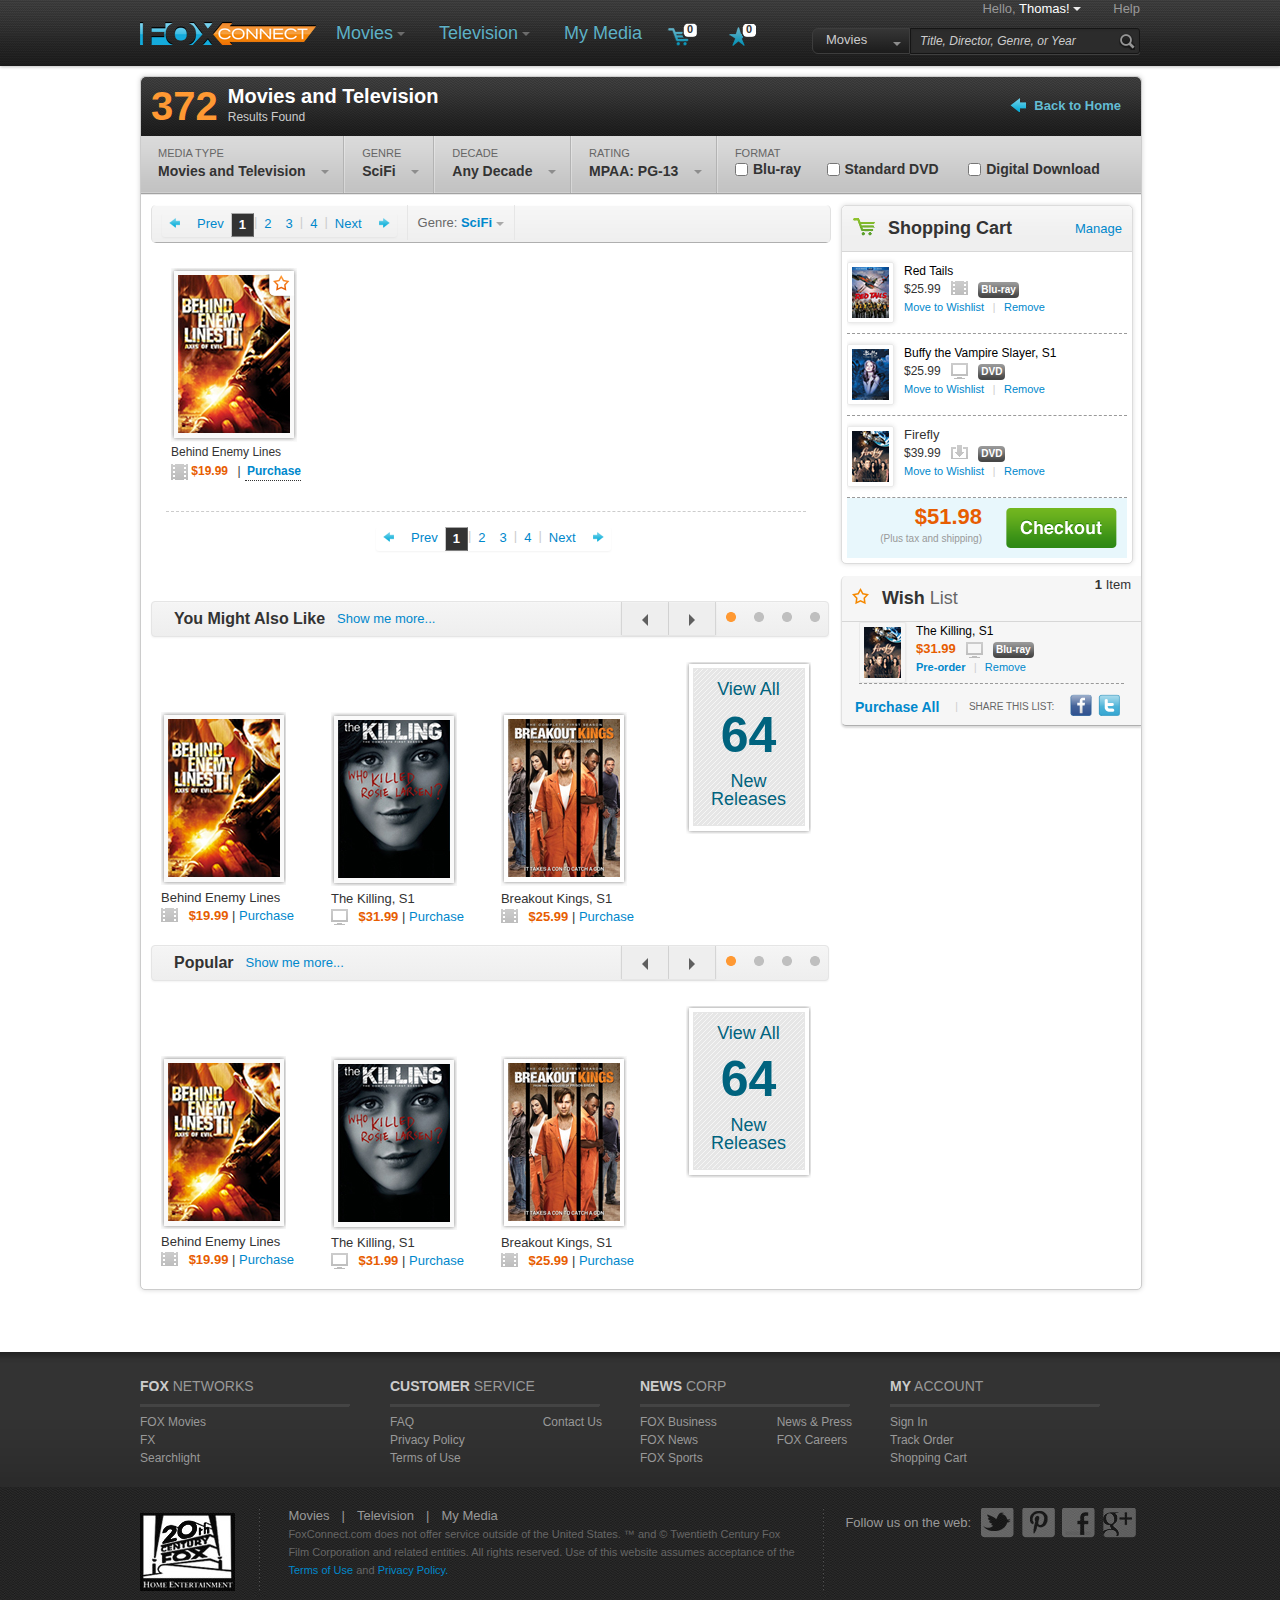
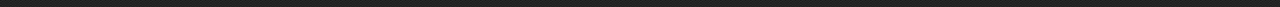
==== commit 91832880: "Changes made to Search Result Page as per request" ====
--- a/search-results/index.html
+++ b/search-results/index.html
@@ -9,11 +9,11 @@
 
         <!-- Le styles -->
         <link href="../assets/css/bootstrap.css" rel="stylesheet">
-        
+        <link href="../assets/css/bootstrap-responsive.css" rel="stylesheet">
         <link href="../assets/css/srp.css" rel="stylesheet">
-        <link href="../assets/css/internal_layout.css" rel="stylesheet">
+        <link href="../assets/css/checkout.css" rel="stylesheet">
+        <link href="../assets/css/wishlist.css" rel="stylesheet">
         <link href="../assets/css/global.css" rel="stylesheet">
-        <link href="../assets/css/bootstrap-responsive.css" rel="stylesheet">
         
 
         <!-- Le HTML5 shim, for IE6-8 support of HTML5 elements -->
@@ -31,12 +31,14 @@
     
     <body>
     	<!-- Header Begins--->
-        <div class="navbar fx-header"> <!-- NAVBAR Begins -->
-            <div class="fx-navbar-inner"> <!-- NAVBAR-INNER Begins -->
-                <div class="fx-container">  <!-- CONTAINER Begins -->
-                    <a href="../index.html" class="brand"><img src="../assets/img/fc_logo.png" /></a>
-                    <ul class="nav fx-primary-nav"> <!-- FX-PRIMARY-NAV Begins -->
-                        <li class="dropdown">
+
+        <div class="navbar header"> <!-- NAVBAR Begins -->
+            <div class="navbar-inner"> <!-- NAVBAR-INNER Begins -->
+                <div class="navbar-container">  <!-- NAVBAR CONTAINER Begins -->
+                
+                    <a href="#" class="brand logo">Fox Connect</a>
+                    <ul class="nav primary-nav"> <!-- PRIMARY-NAV Begins -->
+                    	<li class="dropdown">
                             <a data-toggle="dropdown" class="dropdown-toggle" href="#">Movies<b class="caret"></b></a>
                             <div class="dropdown-menu">
                                 <ul class="pull-left">
@@ -94,23 +96,21 @@
                                     <li><a href="#">James Bond (13)</a></li>
                                 </ul>
 
-                                <ul class="pull-left fx-poular-trends">
-                                    <li class="nav-header"><img src="../assets/img/graph.png" /><span class="black bold">Popular</span> <span>Trends</span></li>
+                                <ul class="pull-left popular-trends">
+                                    <li class="nav-header"><span class="bold-title">Popular</span> <span>Trends</span></li>
                                     <li class="divider"></li>
-                                    <li><a href="#"><span class="small_title">Top Genre</span><br>Romantic Comedy</a></li>
+                                    <li><a href="#"><span class="small-title">Top Genre</span>Romantic Comedy</a></li>
                                     <li class="divider-dot"></li>
-                                    <li><a href="#"><span class="small_title">Top Decade</span><br>2010s</a></li>
+                                    <li><a href="#"><span class="small-title">Top Decade</span>2010s</a></li>
                                     <li class="divider-dot"></li>
-                                    <li><a href="#"><span class="small_title">Top Rating</span><br>PG-13</a></li>
+                                    <li><a href="#"><span class="small-title">Top Rating</span>PG-13</a></li>
                                     <li class="divider-dot"></li>
-                                    <li><a href="#"><span class="small_title">Top Movie</span><br>StarWars: The Empire Strlkes Back</a></li>
+                                    <li><a href="#"><span class="small-title">Top Movie</span>StarWars: The Empire Strlkes Back</a></li>
                                     <li class="divider-dot"></li>
-                                    <li><a href="#"><span class="small_title">In San Jose, CA</span><br>Chronicle</a></li>
+                                    <li><a href="#"><span class="small-title">In San Jose, CA</span>Chronicle</a></li>
                                     <li class="divider-dot"></li>
-                                    <li><a href="#"><span class="small_title">Newest Release</span><br>The Killing</a></li>
+                                    <li><a href="#"><span class="small-title">Newest Release</span>The Killing</a></li>
                                 </ul>
-
-
                             </div>
                         </li>
                         <li class="dropdown">
@@ -128,16 +128,16 @@
                         </li>
 
                         <li><a href="#">My Media</a></li>
-                    </ul> <!-- FX-PRIMARY-NAV ENDs -->
-                    <a href="#" class="fx-icon-cart brand">0</a>
-                    <a href="#" class="fx-icon-fav brand">0</a>
-
-                    <div class="fx-navbar-secondary">
-                        <span><a href="#" class="pull-right">Help</a></span>
-                        <div id="user-info" class="btn-group pull-right">
-                            <a href="#" data-toggle="dropdown" class="fx-btn btn dropdown-toggle">
+                    </ul>
+                    <a href="#" class="icon-cart brand">0</a>
+                    <a href="#" class="icon-fav brand">0</a>
+                    
+                    <div class="navbar-secondary pull-right">
+                    	<a href="#" class="help pull-right">Help</a></span>
+                        <div class="btn-group pull-right user-info clearfix">
+                            <a href="#" data-toggle="dropdown" class="btn dropdown-toggle">
                                 <span class="greet">Hello,</span> Thomas!
-                                <span class="caret fx-caret"></span>
+                                <span class="caret caret"></span>
                             </a>
                             <ul class="dropdown-menu">
                                 <li><a href="#">Profile</a></li>
@@ -145,53 +145,51 @@
                                 <li><a href="#">Sign Out</a></li>
                             </ul>
                         </div>
-
-                        <form id="SearchForm" class="navbar-search pull-right" action="index.html">
-                            <div class="btn-group" id="fx-select-category">
-                                <button class="btn fx-btn">Movies</button>
+                        
+                        <div class="clearfix"></div>
+                        <form id="SearchForm" class="navbar-search pull-right" action="search-results/index.html">
+                            <div class="btn-group select-category">
+                                <button class="btn btn">Movies</button>
                                 <button data-toggle="dropdown" class="btn dropdown-toggle">
                                     <span class="caret"></span>
                                 </button>
                                 <ul class="dropdown-menu">
-                                    <!-- dropdown menu links -->
                                     <li><a href="#">TV</a></li>
                                     <li><a href="#">Videos</a></li>
                                 </ul>
                             </div>
-                           <input type="submit" id="search_btn" value="">
-                          <input type="text" class="search-query" placeholder="Title, Director, Genre, or Year">
+
+                            <input type="submit" class="search-button" value="">
+                            <input type="text" class="search-query" placeholder="Title, Director, Genre, or Year">
                         </form>
 
                     </div>
-                </div>  <!-- CONTAINER ENDs -->
+                    
+                </div>  <!-- NAVBAR CONTAINER ENDs -->
             </div> <!-- NAVBAR-INNER ENDs -->
         </div> <!-- NAVBAR ENDs --> <!-- Header ENDs--->
         
         
-
-        <div class="fx-body-container"> <!-- BODY CONTAINER -->
-            <div class="fx-content"> <!-- FX CONTENT -->
-            
-                <div id="fx_content_conatiner" class="clearfix">    	
+        
+        <div class="body-container"> <!-- BODY CONTAINER -->
+            <div class="content"> <!-- CONTENT -->
+            	
+                <div class="content-conatiner clearfix">
                 
-                    <div id="fx_result_strip">
-                		<div id="fx_result_content">
+                	<div class="search-header">
 						<ul class="unstyled">
-                        	<li class="pull-right back_to_home"><i class="fx-icon-back"></i><a href="../index.html">Back to Home</a></li>
+                        	<li class="pull-right back-to-home"><i class="icon-back"></i><a href="../index.html">Back to Home</a></li>
                             <li class="pull-left no">372</li>
                             <li class="title">Movies and Television<br>
                             	<small>Results Found</small>
                             </li>
                         </ul>
-                		</div>
                 	</div>
-                    
-                    
-                    <div id="nav_after_result">
+                    <div class="search-nav">
                         <ul>
                             <li class="dropdown parent">
-                                <span class="small_title">Media Type</span>
-                                <a href="#" class="dropdown-toggle big_title" data-toggle="dropdown" >Movies and Television</a>
+                                <span class="small-title">Media Type</span>
+                                <a href="#" class="dropdown-toggle big-title" data-toggle="dropdown" >Movies and Television</a>
                                 <span class="caret"></span>
                                 <ul class="dropdown-menu">
                                     <li><a href="#">Submenu</a></li>
@@ -199,8 +197,8 @@
                             </li>
                             
                             <li class="dropdown parent">
-                                <span class="small_title">Genre</span>
-                                <a href="#" class="dropdown-toggle big_title" data-toggle="dropdown" >SciFi</a>
+                                <span class="small-title">Genre</span>
+                                <a href="#" class="dropdown-toggle big-title" data-toggle="dropdown" >SciFi</a>
                                 <span class="caret"></span>
                                 <ul class="dropdown-menu">
                                     <li><a href="#">Submenu</a></li>
@@ -208,8 +206,8 @@
                             </li>
                             
                             <li class="dropdown parent">
-                                <span class="small_title">Decade</span>
-                                <a href="#" class="dropdown-toggle big_title" data-toggle="dropdown" >Any Decade</a>
+                                <span class="small-title">Decade</span>
+                                <a href="#" class="dropdown-toggle big-title" data-toggle="dropdown" >Any Decade</a>
                                 <span class="caret"></span>
                                 <ul class="dropdown-menu">
                                     <li><a href="#">Submenu</a></li>
@@ -217,8 +215,8 @@
                             </li>
                             
                             <li class="dropdown parent">
-                                <span class="small_title">Rating</span>
-                                <a href="#" class="dropdown-toggle big_title" data-toggle="dropdown" >MPAA: PG-13</a>
+                                <span class="small-title">Rating</span>
+                                <a href="#" class="dropdown-toggle big-title" data-toggle="dropdown" >MPAA: PG-13</a>
                                 <span class="caret"></span>
                                 <ul class="dropdown-menu">
                                     <li><a href="#">Submenu</a></li>
@@ -226,26 +224,24 @@
                             </li>
                             
                             <li class="parent">
-                                <span class="small_title">Format</span>
+                                <span class="small-title">Format</span>
                                 <form>
-                                    <label class="checkbox inline big_title"><input type="checkbox" class="btn">Blu-ray</label>
-                                    <label class="checkbox inline big_title"><input type="checkbox">Standard DVD</label>
-                                    <label class="checkbox inline big_title"><input type="checkbox">Digital Download</label>
+                                    <label class="checkbox inline big-title blu-ray"><input type="checkbox">Blu-ray</label>
+                                    <label class="checkbox inline big-title standard-dvd"><input type="checkbox">Standard DVD</label>
+                                    <label class="checkbox inline big-title digital-dwn"><input type="checkbox">Digital Download</label>
                                 </form>   
                             </li>
                       </ul>
                     </div>
                     
-                    <div style="clear:both;"></div>
+                    <div class="inner-content"> <!-- Start inner content -->
                     
-
-                    	
-                        <div id="content_left">
-                        	<div id="search_view_control"> <!-- Search view control begins -->
-                            
+                    	<div class="primary-content"> <!-- Start Primary Content -->
+                        
+                        	<div class="search-view-control"> <!-- Search view control begins -->    
                                 <div class="pagination">
                                 <ul>
-                                <li><a href="#"><i class="fx-icon-arrow-left"></i></a></li>
+                                <li><a href="#"><i class="icon-arrow-left"></i></a></li>
                                 <li><a href="#">Prev</a></li>
                                 <li class="active"><a href="#">1</a></li>
                                 <li class="separator">|</li>
@@ -255,837 +251,91 @@
                                 <li><a href="#">4</a></li>
                                 <li class="separator">|</li>
                                 <li> <a href="#">Next</a></li>
-                                <li> <a href="#"><i class="fx-icon-arrow-right"></i></a></li>
+                                <li> <a href="#"><i class="icon-arrow-right"></i></a></li>
                                 </ul>
                                 </div>
                                 
-                                <div class="btn_group_search">
-                                	
-                                    <a href="#" data-toggle="dropdown" class="dropdown-toggle"> <span class="title_normal">Genre:</span> SciFi <b class="caret"></b> </a>
+                                <div class="btn-group-search">
+                                    <a href="#" data-toggle="dropdown" class="dropdown-toggle"> <span class="title-normal">Genre:</span> SciFi <b class="caret"></b> </a>
                                     <ul class="dropdown-menu">
                                     <li><a href="#buttonGroups">Button groups</a></li>
                                     <li><a href="#buttonDropdowns">Button dropdowns</a></li>
                                     </ul>
                                 </div>
+                            </div> <!-- Search view control-->
+                            
+                            <div class="thumbnail-container">
+                            
+                            	<div class="purchase-popup">
                                 
-                                <div id="view_btns">
-                                	<a href="#" class="thumbnail_view"><i class="fx-icon-thumbnail"></i>Gallery View</a>
-                                    <a href="#" class="thumbnail_view"><i class="fx-icon-list"></i>List View</a>
-                                </div>
-                                
-                            </div> <!-- Search view control-->
-                            
-                            <div id="thumbnail_container">
-                            	<div id="thumbnail_box" >
-                                	<span class="wishlist_element"></span>
+                                    <div class="purchase-popup-container"> 
+                                        <img src="../assets/img/close.png"  class="close" id="close-popup"/>
+                                        <div class="purchase-popup-content">
+                                            <div class="heading">
+                                                <h2>Breakout Kings</h2>
+                                                <span class="small">Season 1</span>
+                                            </div>
+                                            
+                                            <div class="wish-list-row">
+                                                <span class="year">2011</span>
+                                                <span class="separate">|</span>
+                                                <span class="nr">NR</span>
+                                                <span class="not-rated">(Not Rated)</span>
+                                                <span class="pull-right">
+                                                	<i class="icon-star2"></i>
+                                                	<a href="#" class="add-to-wishlish">Add to Wish List</a>
+                                                </span>
+                                            </div>
+                                            
+                                            <div class="popup-row">
+                                                <a href="#" class="buy-bluray-btn">Buy Blu-ray</a>
+                                                <i class="icon-movie"></i>
+                                                <span class="big-price">$9.99</span><br>
+                                                <small class="save">(Save 30% over retail)</small>
+                                            </div>
+                                            
+                                            <!--<div class="popup-row">
+                                                <a href="#" class="buy-3d-btn">Buy DVD</a>
+                                                <i class="icon-3d"></i>
+                                                <span class="normal-price">$9.99</span><br>
+                                                <small class="save">(Save 30% over retail)</small>
+                                            </div>-->
+                                            
+                                            <div class="popup-row">
+                                                <a href="#" class="buy-dvd-btn">Buy DVD</a>
+                                                <i class="icon-tv"></i>
+                                                <span class="normal-price">$9.99</span><br>
+                                                <small class="save">(Save 30% over retail)</small>
+                                            </div>
+                                            
+                                            <div class="popup-row last-row">
+                                                <a href="#" class="download-btn">Download</a>
+                                                <i class="icon-download"></i>
+                                                <span class="small-price">$9.99</span><br>
+                                                <small class="save">(Save 30% over retail)</small>
+                                            </div>
+                                            <a href="#" class="view-more"><i class="icon-more-details"></i>View more Details</a>
+                                        </div>
+                                   </div>
+                                </div>
+                                    
+               	  				<div class="thumbnail-box" >
+                                	<span class="wishlist-element"></span>
                                 	<img src="../assets/img/movie_titles/01.Behind Enemy Lines.jpg" id="pr1" />
                                     <br />
-                                    <span>Behind Enemy Lines</span><br/>
-                                    <i class="fx-icon-movie orange">$19.99</i>
-                                    <span class="sep">|</span>
-                                    <span class="link" id="pr1">Purchase</span>
-                                    
-                                    <div class="purchase_popup" id="pr1_popup">
-                                        	
-                                            <div id="purchase_popup_container">
-                                           		<img src="../assets/img/close.png"  id="close"/>
-                                           		<!--<img src="../assets/img/close.png"  id="close"/>-->
-                                                <div id="purchase_popup_content">
-                                                    <div class="heading">
-                                                        <h2>Breakout Kings</h2>
-                                                        <span class="small">Season 1</span>                                                    </div>
-                                                    <div class="wish_list_row">
-                                                        <span>2011</span>
-                                                        <span><strong>NR</strong> (Not Rated)</span>
-                                                        <span class="pull-right"><i class="fx-icon-star2"></i>Add to Wish List</span>                                                    </div>
-                                                    
-                                                    <div class="popup_row">
-                                                        <a href="#" class="buy-bluray-btn">Buy Blu-ray</a>
-                                                        <i class="fx-icon-movie orange big_price">$9.99</i><br>
-                                                        <small>(Save 30% over retail)</small>                                                    </div>
-                                                    
-                                                    <div class="popup_row">
-                                                        <a href="#" class="buy-dvd-btn">Buy DVD</a>
-                                                        <i class="fx-icon-tv orange normal_price">$9.99</i><br>
-                                                    </div>
-                                                    
-                                                    <div class="popup_row">
-                                                        <a href="#" class="download-btn">Download</a>
-                                                        <i class="fx-icon-tv orange small_price">$9.99</i><br>
-                                                    </div>
-                                                    <i class="fx-icon-arrow-right"></i><a href="#">View more Details</a>                                                </div>
-                                           </div>
-                                    </div>
-                              </div>
+                                    <span class="movie-title">Behind Enemy Lines</span><br/>
+                                    <i class="icon-movie"></i>
+                                    <span class="price">$19.99</span>
+                                    <span class="separator">|</span>
+                                    <span class="link pull-right" id="pr1">Purchase</span>
+                                </div>
                                 
-                                
-                                
-                                <div id="thumbnail_box">
-                                	<img src="../assets/img/movie_titles/02.jpg" id="pr2" />
-                                    <br />
-                                    <span>The Killing, S1</span><br/>
-                                    <i class="fx-icon-tv orange">$31.99</i>
-                                    <span class="sep">|</span>
-                                    <span class="link" id="pr2">Purchase</span>
-                                    
-                                    <div class="purchase_popup" id="pr2_popup">
-                                        
-                                            <div id="purchase_popup_container">
-                                           		<img src="../assets/img/close.png"  id="close"/>
-                                                <div id="purchase_popup_content">
-                                                    <div class="heading">
-                                                        <h2>Breakout Kings</h2>
-                                                        <span class="small">Season 1</span>                                                    </div>
-                                                    <div class="wish_list_row">
-                                                        <span>2011</span>
-                                                        <span><strong>NR</strong> (Not Rated)</span>
-                                                        <span class="pull-right"><i class="fx-icon-star2"></i>Add to Wish List</span>                                                    </div>
-                                                    
-                                                    <div class="popup_row">
-                                                        <a href="#" class="buy-bluray-btn">Buy Blu-ray</a>
-                                                        <i class="fx-icon-movie orange big_price">$9.99</i><br>
-                                                        <small>(Save 30% over retail)</small>                                                    </div>
-                                                    
-                                                    <div class="popup_row">
-                                                        <a href="#" class="buy-dvd-btn">Buy DVD</a>
-                                                        <i class="fx-icon-tv orange normal_price">$9.99</i><br>
-                                                    </div>
-                                                    
-                                                    <div class="popup_row">
-                                                        <a href="#" class="download-btn">Download</a>
-                                                        <i class="fx-icon-tv orange small_price">$9.99</i><br>
-                                                    </div>
-                                                    <i class="fx-icon-arrow-right"></i><a href="#">View more Details</a>                                                </div>
-                                           </div>
-                                    </div>
-                              </div>
-                                
-                                <div id="thumbnail_box">
-                                	<img src="../assets/img/movie_titles/03.jpg" id="pr3" />
-                                    <br />
-                                    <span>Breakout Kings, S1</span><br/>
-                                    <i class="fx-icon-movie orange">$25.99</i>
-                                    <span class="sep">|</span>
-                                    <span class="link" id="pr3">Purchase</span>
-                                    
-                                    <div class="purchase_popup" id="pr3_popup">
-                                        
-                                            <div id="purchase_popup_container">
-                                           		<img src="../assets/img/close.png"  id="close"/>
-                                                <div id="purchase_popup_content">
-                                                    <div class="heading">
-                                                        <h2>Breakout Kings</h2>
-                                                        <span class="small">Season 1</span>                                                    </div>
-                                                    <div class="wish_list_row">
-                                                        <span>2011</span>
-                                                        <span><strong>NR</strong> (Not Rated)</span>
-                                                        <span class="pull-right"><i class="fx-icon-star2"></i>Add to Wish List</span>                                                    </div>
-                                                    
-                                                    <div class="popup_row">
-                                                        <a href="#" class="buy-bluray-btn">Buy Blu-ray</a>
-                                                        <i class="fx-icon-movie orange big_price">$9.99</i><br>
-                                                        <small>(Save 30% over retail)</small>                                                    </div>
-                                                    
-                                                    <div class="popup_row">
-                                                        <a href="#" class="buy-dvd-btn">Buy DVD</a>
-                                                        <i class="fx-icon-tv orange normal_price">$9.99</i><br>
-                                                    </div>
-                                                    
-                                                    <div class="popup_row">
-                                                        <a href="#" class="download-btn">Download</a>
-                                                        <i class="fx-icon-tv orange small_price">$9.99</i><br>
-                                                    </div>
-                                                    <i class="fx-icon-arrow-right"></i><a href="#">View more Details</a>                                                </div>
-                                           </div>
-                                    </div>
-                              </div>
-                                
-                                <div id="thumbnail_box">
-                                	<img src="../assets/img/movie_titles/04.jpg" id="pr4" />
-                                    <br />
-                                    <span>Machine Gun Preacher</span><br/>
-                                    <i class="fx-icon-movie orange">$25.99</i>
-                                    <span class="sep">|</span>
-                                    <span class="link" id="pr4">Purchase</span>
-                                    
-                                    <div class="purchase_popup" id="pr4_popup">
-                                        
-                                            <div id="purchase_popup_container">
-                                           		<img src="../assets/img/close.png"  id="close"/>
-                                                <div id="purchase_popup_content">
-                                                    <div class="heading">
-                                                        <h2>Breakout Kings</h2>
-                                                        <span class="small">Season 1</span>                                                    </div>
-                                                    <div class="wish_list_row">
-                                                        <span>2011</span>
-                                                        <span><strong>NR</strong> (Not Rated)</span>
-                                                        <span class="pull-right"><i class="fx-icon-star2"></i>Add to Wish List</span>                                                    </div>
-                                                    
-                                                    <div class="popup_row">
-                                                        <a href="#" class="buy-bluray-btn">Buy Blu-ray</a>
-                                                        <i class="fx-icon-movie orange big_price">$9.99</i><br>
-                                                        <small>(Save 30% over retail)</small>                                                    </div>
-                                                    
-                                                    <div class="popup_row">
-                                                        <a href="#" class="buy-dvd-btn">Buy DVD</a>
-                                                        <i class="fx-icon-tv orange normal_price">$9.99</i><br>
-                                                    </div>
-                                                    
-                                                    <div class="popup_row">
-                                                        <a href="#" class="download-btn">Download</a>
-                                                        <i class="fx-icon-tv orange small_price">$9.99</i><br>
-                                                    </div>
-                                                    <i class="fx-icon-arrow-right"></i><a href="#">View more Details</a>                                                </div>
-                                           </div>
-                                    </div>
-                              </div>
-                                
-                                <div id="thumbnail_box">
-                                	<img src="../assets/img/movie_titles/05.jpg" id="pr5" />
-                                    <br />
-                                    <span>Bob’s Burgers, S1</span><br/>
-                                    <i class="fx-icon-tv orange">$18.99</i>
-                                    <span class="sep">|</span>
-                                    <span class="link" id="pr5">Purchase</span>
-                                    
-                                    <div class="purchase_popup" id="pr5_popup">
-                                        
-                                            <div id="purchase_popup_container">
-                                           		<img src="../assets/img/close.png"  id="close"/>
-                                                <div id="purchase_popup_content">
-                                                    <div class="heading">
-                                                        <h2>Breakout Kings</h2>
-                                                        <span class="small">Season 1</span>                                                    </div>
-                                                    <div class="wish_list_row">
-                                                        <span>2011</span>
-                                                        <span><strong>NR</strong> (Not Rated)</span>
-                                                        <span class="pull-right"><i class="fx-icon-star2"></i>Add to Wish List</span>                                                    </div>
-                                                    
-                                                    <div class="popup_row">
-                                                        <a href="#" class="buy-bluray-btn">Buy Blu-ray</a>
-                                                        <i class="fx-icon-movie orange big_price">$9.99</i><br>
-                                                        <small>(Save 30% over retail)</small>                                                    </div>
-                                                    
-                                                    <div class="popup_row">
-                                                        <a href="#" class="buy-dvd-btn">Buy DVD</a>
-                                                        <i class="fx-icon-tv orange normal_price">$9.99</i><br>
-                                                    </div>
-                                                    
-                                                    <div class="popup_row">
-                                                        <a href="#" class="download-btn">Download</a>
-                                                        <i class="fx-icon-tv orange small_price">$9.99</i><br>
-                                                    </div>
-                                                    <i class="fx-icon-arrow-right"></i><a href="#">View more Details</a>                                                </div>
-                                           </div>
-                                    </div>
-                              </div>
-                                
-                                <div id="thumbnail_box">
-                                	<img src="../assets/img/movie_titles/06.jpg" id="pr6" />
-                                    <br />
-                                    <span>Fantastic 4</span><br/>
-                                    <i class="fx-icon-movie orange">$9.99</i>
-                                    <span class="sep">|</span>
-                                    <span class="link" id="pr6">Purchase</span>
-                                    
-                                    <div class="purchase_popup" id="pr6_popup">
-                                        
-                                            <div id="purchase_popup_container">
-                                           		<img src="../assets/img/close.png"  id="close"/>
-                                                <div id="purchase_popup_content">
-                                                    <div class="heading">
-                                                        <h2>Breakout Kings</h2>
-                                                        <span class="small">Season 1</span>                                                    </div>
-                                                    <div class="wish_list_row">
-                                                        <span>2011</span>
-                                                        <span><strong>NR</strong> (Not Rated)</span>
-                                                        <span class="pull-right"><i class="fx-icon-star2"></i>Add to Wish List</span>                                                    </div>
-                                                    
-                                                    <div class="popup_row">
-                                                        <a href="#" class="buy-bluray-btn">Buy Blu-ray</a>
-                                                        <i class="fx-icon-movie orange big_price">$9.99</i><br>
-                                                        <small>(Save 30% over retail)</small>                                                    </div>
-                                                    
-                                                    <div class="popup_row">
-                                                        <a href="#" class="buy-dvd-btn">Buy DVD</a>
-                                                        <i class="fx-icon-tv orange normal_price">$9.99</i><br>
-                                                    </div>
-                                                    
-                                                    <div class="popup_row">
-                                                        <a href="#" class="download-btn">Download</a>
-                                                        <i class="fx-icon-tv orange small_price">$9.99</i><br>
-                                                    </div>
-                                                    <i class="fx-icon-arrow-right"></i><a href="#">View more Details</a>                                                </div>
-                                           </div>
-                                    </div>
-                              </div>
-                                
-                                <div id="thumbnail_box">
-                                	<img src="../assets/img/movie_titles/07.jpg" id="pr7" />
-                                    <br />
-                                    <span>Babylon A.D.</span><br/>
-                                    <i class="fx-icon-movie orange">$5.99</i>
-                                    <span class="sep">|</span>
-                                    <span class="link" id="pr7">Purchase</span>
-                                    
-                                    <div class="purchase_popup" id="pr7_popup">
-                                        
-                                            <div id="purchase_popup_container">
-                                           		<img src="../assets/img/close.png"  id="close"/>
-                                                <div id="purchase_popup_content">
-                                                    <div class="heading">
-                                                        <h2>Breakout Kings</h2>
-                                                        <span class="small">Season 1</span>                                                    </div>
-                                                    <div class="wish_list_row">
-                                                        <span>2011</span>
-                                                        <span><strong>NR</strong> (Not Rated)</span>
-                                                        <span class="pull-right"><i class="fx-icon-star2"></i>Add to Wish List</span>                                                    </div>
-                                                    
-                                                    <div class="popup_row">
-                                                        <a href="#" class="buy-bluray-btn">Buy Blu-ray</a>
-                                                        <i class="fx-icon-movie orange big_price">$9.99</i><br>
-                                                        <small>(Save 30% over retail)</small>                                                    </div>
-                                                    
-                                                    <div class="popup_row">
-                                                        <a href="#" class="buy-dvd-btn">Buy DVD</a>
-                                                        <i class="fx-icon-tv orange normal_price">$9.99</i><br>
-                                                    </div>
-                                                    
-                                                    <div class="popup_row">
-                                                        <a href="#" class="download-btn">Download</a>
-                                                        <i class="fx-icon-tv orange small_price">$9.99</i><br>
-                                                    </div>
-                                                    <i class="fx-icon-arrow-right"></i><a href="#">View more Details</a>                                                </div>
-                                           </div>
-                                    </div>
-                              </div>
-                                
-                                <div id="thumbnail_box">
-                                	<img src="../assets/img/movie_titles/08.jpg" id="pr8" />
-                                    <br />
-                                    <span>Firefly</span><br/>
-                                    <i class="fx-icon-tv orange">$39.99</i>
-                                    <span class="sep">|</span>
-                                    <span class="link" id="pr8">Purchase</span>
-                                    
-                                    <div class="purchase_popup" id="pr8_popup">
-                                        
-                                            <div id="purchase_popup_container">
-                                           		<img src="../assets/img/close.png"  id="close"/>
-                                                <div id="purchase_popup_content">
-                                                    <div class="heading">
-                                                        <h2>Breakout Kings</h2>
-                                                        <span class="small">Season 1</span>                                                    </div>
-                                                    <div class="wish_list_row">
-                                                        <span>2011</span>
-                                                        <span><strong>NR</strong> (Not Rated)</span>
-                                                        <span class="pull-right"><i class="fx-icon-star2"></i>Add to Wish List</span>                                                    </div>
-                                                    
-                                                    <div class="popup_row">
-                                                        <a href="#" class="buy-bluray-btn">Buy Blu-ray</a>
-                                                        <i class="fx-icon-movie orange big_price">$9.99</i><br>
-                                                        <small>(Save 30% over retail)</small>                                                    </div>
-                                                    
-                                                    <div class="popup_row">
-                                                        <a href="#" class="buy-dvd-btn">Buy DVD</a>
-                                                        <i class="fx-icon-tv orange normal_price">$9.99</i><br>
-                                                    </div>
-                                                    
-                                                    <div class="popup_row">
-                                                        <a href="#" class="download-btn">Download</a>
-                                                        <i class="fx-icon-tv orange small_price">$9.99</i><br>
-                                                    </div>
-                                                    <i class="fx-icon-arrow-right"></i><a href="#">View more Details</a>                                                </div>
-                                           </div>
-                                    </div>
-                              </div>
-                                
-                                <div id="thumbnail_box">
-                                	<img src="../assets/img/movie_titles/09.jpg" id="pr9" />
-                                    <br />
-                                    <span>Alien vs. Predator</span><br/>
-                                    <i class="fx-icon-movie orange">$9.99</i>
-                                    <span class="sep">|</span>
-                                    <span class="link" id="pr9">Purchase</span>
-                                    
-                                    <div class="purchase_popup" id="pr9_popup">
-                                        
-                                            <div id="purchase_popup_container">
-                                           		<img src="../assets/img/close.png"  id="close"/>
-                                                <div id="purchase_popup_content">
-                                                    <div class="heading">
-                                                        <h2>Breakout Kings</h2>
-                                                        <span class="small">Season 1</span>                                                    </div>
-                                                    <div class="wish_list_row">
-                                                        <span>2011</span>
-                                                        <span><strong>NR</strong> (Not Rated)</span>
-                                                        <span class="pull-right"><i class="fx-icon-star2"></i>Add to Wish List</span>                                                    </div>
-                                                    
-                                                    <div class="popup_row">
-                                                        <a href="#" class="buy-bluray-btn">Buy Blu-ray</a>
-                                                        <i class="fx-icon-movie orange big_price">$9.99</i><br>
-                                                        <small>(Save 30% over retail)</small>                                                    </div>
-                                                    
-                                                    <div class="popup_row">
-                                                        <a href="#" class="buy-dvd-btn">Buy DVD</a>
-                                                        <i class="fx-icon-tv orange normal_price">$9.99</i><br>
-                                                    </div>
-                                                    
-                                                    <div class="popup_row">
-                                                        <a href="#" class="download-btn">Download</a>
-                                                        <i class="fx-icon-tv orange small_price">$9.99</i><br>
-                                                    </div>
-                                                    <i class="fx-icon-arrow-right"></i><a href="#">View more Details</a>                                                </div>
-                                           </div>
-                                    </div>
-                              </div>
-                                
-                                <div id="thumbnail_box">
-                                	<img src="../assets/img/movie_titles/10.jpg" id="pr10" />
-                                    <br />
-                                    <span>Buffy the Vampire Slay</span><br/>
-                                    <i class="fx-icon-tv orange">$31.99</i>
-                                    <span class="sep">|</span>
-                                    <span class="link" id="pr10">Purchase</span>
-                                    
-                                    <div class="purchase_popup" id="pr10_popup">
-                                        
-                                            <div id="purchase_popup_container">
-                                           		<img src="../assets/img/close.png"  id="close"/>
-                                                <div id="purchase_popup_content">
-                                                    <div class="heading">
-                                                        <h2>Breakout Kings</h2>
-                                                        <span class="small">Season 1</span>                                                    </div>
-                                                    <div class="wish_list_row">
-                                                        <span>2011</span>
-                                                        <span><strong>NR</strong> (Not Rated)</span>
-                                                        <span class="pull-right"><i class="fx-icon-star2"></i>Add to Wish List</span>                                                    </div>
-                                                    
-                                                    <div class="popup_row">
-                                                        <a href="#" class="buy-bluray-btn">Buy Blu-ray</a>
-                                                        <i class="fx-icon-movie orange big_price">$9.99</i><br>
-                                                        <small>(Save 30% over retail)</small>                                                    </div>
-                                                    
-                                                    <div class="popup_row">
-                                                        <a href="#" class="buy-dvd-btn">Buy DVD</a>
-                                                        <i class="fx-icon-tv orange normal_price">$9.99</i><br>
-                                                    </div>
-                                                    
-                                                    <div class="popup_row">
-                                                        <a href="#" class="download-btn">Download</a>
-                                                        <i class="fx-icon-tv orange small_price">$9.99</i><br>
-                                                    </div>
-                                                    <i class="fx-icon-arrow-right"></i><a href="#">View more Details</a>                                                </div>
-                                           </div>
-                                    </div>
-                              </div>
-                                
-                                <div id="thumbnail_box">
-                                	<img src="../assets/img/movie_titles/11.jpg"  id="pr11"/>
-                                    <br />
-                                    <span>Fantastic 4</span><br/>
-                                    <i class="fx-icon-movie orange">$31.99</i>
-                                    <span class="sep">|</span>
-                                    <span class="link" id="pr11">Purchase</span>
-                                    
-                                    <div class="purchase_popup" id="pr11_popup">
-                                        
-                                            <div id="purchase_popup_container">
-                                           		<img src="../assets/img/close.png"  id="close"/>
-                                                <div id="purchase_popup_content">
-                                                    <div class="heading">
-                                                        <h2>Breakout Kings</h2>
-                                                        <span class="small">Season 1</span>                                                    </div>
-                                                    <div class="wish_list_row">
-                                                        <span>2011</span>
-                                                        <span><strong>NR</strong> (Not Rated)</span>
-                                                        <span class="pull-right"><i class="fx-icon-star2"></i>Add to Wish List</span>                                                    </div>
-                                                    
-                                                    <div class="popup_row">
-                                                        <a href="#" class="buy-bluray-btn">Buy Blu-ray</a>
-                                                        <i class="fx-icon-movie orange big_price">$9.99</i><br>
-                                                        <small>(Save 30% over retail)</small>                                                    </div>
-                                                    
-                                                    <div class="popup_row">
-                                                        <a href="#" class="buy-dvd-btn">Buy DVD</a>
-                                                        <i class="fx-icon-tv orange normal_price">$9.99</i><br>
-                                                    </div>
-                                                    
-                                                    <div class="popup_row">
-                                                        <a href="#" class="download-btn">Download</a>
-                                                        <i class="fx-icon-tv orange small_price">$9.99</i><br>
-                                                    </div>
-                                                    <i class="fx-icon-arrow-right"></i><a href="#">View more Details</a>                                                </div>
-                                           </div>
-                                    </div>
-                              </div>
-                                
-                                <div id="thumbnail_box">
-                                	<img src="../assets/img/movie_titles/12.jpg" id="pr12" />
-                                    <br />
-                                    <span>Babylon A.D.</span><br/>
-                                    <i class="fx-icon-movie orange">$31.99</i>
-                                    <span class="sep">|</span>
-                                    <span class="link" id="pr12">Purchase</span>
-                                    
-                                    <div class="purchase_popup" id="pr12_popup">
-                                        
-                                            <div id="purchase_popup_container">
-                                           		<img src="../assets/img/close.png"  id="close"/>
-                                                <div id="purchase_popup_content">
-                                                    <div class="heading">
-                                                        <h2>Breakout Kings</h2>
-                                                        <span class="small">Season 1</span>                                                    </div>
-                                                    <div class="wish_list_row">
-                                                        <span>2011</span>
-                                                        <span><strong>NR</strong> (Not Rated)</span>
-                                                        <span class="pull-right"><i class="fx-icon-star2"></i>Add to Wish List</span>                                                    </div>
-                                                    
-                                                    <div class="popup_row">
-                                                        <a href="#" class="buy-bluray-btn">Buy Blu-ray</a>
-                                                        <i class="fx-icon-movie orange big_price">$9.99</i><br>
-                                                        <small>(Save 30% over retail)</small>                                                    </div>
-                                                    
-                                                    <div class="popup_row">
-                                                        <a href="#" class="buy-dvd-btn">Buy DVD</a>
-                                                        <i class="fx-icon-tv orange normal_price">$9.99</i><br>
-                                                    </div>
-                                                    
-                                                    <div class="popup_row">
-                                                        <a href="#" class="download-btn">Download</a>
-                                                        <i class="fx-icon-tv orange small_price">$9.99</i><br>
-                                                    </div>
-                                                    <i class="fx-icon-arrow-right"></i><a href="#">View more Details</a>                                                </div>
-                                           </div>
-                                    </div>
-                              </div>
-                                
-                                <div id="thumbnail_box">
-                                	<img src="../assets/img/movie_titles/01.Behind Enemy Lines.jpg" id="pr13" />
-                                    <br />
-                                    <span>Behind Enemy Lines</span><br/>
-                                    <i class="fx-icon-movie orange">$19.99</i>
-                                    <span class="sep">|</span>
-                                    <span class="link" id="pr13">Purchase</span>
-                                    
-                                    <div class="purchase_popup" id="pr13_popup">
-                                        
-                                            <div id="purchase_popup_container">
-                                           		<img src="../assets/img/close.png"  id="close"/>
-                                                <div id="purchase_popup_content">
-                                                    <div class="heading">
-                                                        <h2>Breakout Kings</h2>
-                                                        <span class="small">Season 1</span>                                                    </div>
-                                                    <div class="wish_list_row">
-                                                        <span>2011</span>
-                                                        <span><strong>NR</strong> (Not Rated)</span>
-                                                        <span class="pull-right"><i class="fx-icon-star2"></i>Add to Wish List</span>                                                    </div>
-                                                    
-                                                    <div class="popup_row">
-                                                        <a href="#" class="buy-bluray-btn">Buy Blu-ray</a>
-                                                        <i class="fx-icon-movie orange big_price">$9.99</i><br>
-                                                        <small>(Save 30% over retail)</small>                                                    </div>
-                                                    
-                                                    <div class="popup_row">
-                                                        <a href="#" class="buy-dvd-btn">Buy DVD</a>
-                                                        <i class="fx-icon-tv orange normal_price">$9.99</i><br>
-                                                    </div>
-                                                    
-                                                    <div class="popup_row">
-                                                        <a href="#" class="download-btn">Download</a>
-                                                        <i class="fx-icon-tv orange small_price">$9.99</i><br>
-                                                    </div>
-                                                    <i class="fx-icon-arrow-right"></i><a href="#">View more Details</a>                                                </div>
-                                           </div>
-                                    </div>
-                              </div>
-                                
-                                <div id="thumbnail_box">
-                                	<img src="../assets/img/movie_titles/02.jpg" id="pr14" />
-                                    <br />
-                                    <span>The Killing, S1</span><br/>
-                                    <i class="fx-icon-movie orange">$31.99</i>
-                                    <span class="sep">|</span>
-                                    <span class="link" id="pr14">Purchase</span>
-                                    
-                                    <div class="purchase_popup" id="pr14_popup">
-                                        
-                                            <div id="purchase_popup_container">
-                                           		<img src="../assets/img/close.png"  id="close"/>
-                                                <div id="purchase_popup_content">
-                                                    <div class="heading">
-                                                        <h2>Breakout Kings</h2>
-                                                        <span class="small">Season 1</span>                                                    </div>
-                                                    <div class="wish_list_row">
-                                                        <span>2011</span>
-                                                        <span><strong>NR</strong> (Not Rated)</span>
-                                                        <span class="pull-right"><i class="fx-icon-star2"></i>Add to Wish List</span>                                                    </div>
-                                                    
-                                                    <div class="popup_row">
-                                                        <a href="#" class="buy-bluray-btn">Buy Blu-ray</a>
-                                                        <i class="fx-icon-movie orange big_price">$9.99</i><br>
-                                                        <small>(Save 30% over retail)</small>                                                    </div>
-                                                    
-                                                    <div class="popup_row">
-                                                        <a href="#" class="buy-dvd-btn">Buy DVD</a>
-                                                        <i class="fx-icon-tv orange normal_price">$9.99</i><br>
-                                                    </div>
-                                                    
-                                                    <div class="popup_row">
-                                                        <a href="#" class="download-btn">Download</a>
-                                                        <i class="fx-icon-tv orange small_price">$9.99</i><br>
-                                                    </div>
-                                                    <i class="fx-icon-arrow-right"></i><a href="#">View more Details</a>                                                </div>
-                                           </div>
-                                    </div>
-                              </div>
-                                
-                                <div id="thumbnail_box">
-                                	<img src="../assets/img/movie_titles/03.jpg" id="pr15" />
-                                    <br />
-                                    <span>Breakout Kings, S1</span><br/>
-                                    <i class="fx-icon-movie orange">$25.99</i>
-                                    <span class="sep">|</span>
-                                    <span class="link" id="pr15">Purchase</span>
-                                    
-                                    <div class="purchase_popup" id="pr15_popup">
-                                        
-                                            <div id="purchase_popup_container">
-                                           		<img src="../assets/img/close.png"  id="close"/>
-                                                <div id="purchase_popup_content">
-                                                    <div class="heading">
-                                                        <h2>Breakout Kings</h2>
-                                                        <span class="small">Season 1</span>                                                    </div>
-                                                    <div class="wish_list_row">
-                                                        <span>2011</span>
-                                                        <span><strong>NR</strong> (Not Rated)</span>
-                                                        <span class="pull-right"><i class="fx-icon-star2"></i>Add to Wish List</span>                                                    </div>
-                                                    
-                                                    <div class="popup_row">
-                                                        <a href="#" class="buy-bluray-btn">Buy Blu-ray</a>
-                                                        <i class="fx-icon-movie orange big_price">$9.99</i><br>
-                                                        <small>(Save 30% over retail)</small>                                                    </div>
-                                                    
-                                                    <div class="popup_row">
-                                                        <a href="#" class="buy-dvd-btn">Buy DVD</a>
-                                                        <i class="fx-icon-tv orange normal_price">$9.99</i><br>
-                                                    </div>
-                                                    
-                                                    <div class="popup_row">
-                                                        <a href="#" class="download-btn">Download</a>
-                                                        <i class="fx-icon-tv orange small_price">$9.99</i><br>
-                                                    </div>
-                                                    <i class="fx-icon-arrow-right"></i><a href="#">View more Details</a>                                                </div>
-                                           </div>
-                                    </div>
-                              </div>
-                                
-                                <div id="thumbnail_box">
-                                	<img src="../assets/img/movie_titles/04.jpg" id="pr16" />
-                                    <br />
-                                    <span>Machine Gun Preacher</span><br/>
-                                    <i class="fx-icon-movie orange">$25.99</i>
-                                    <span class="sep">|</span>
-                                    <span class="link" id="pr16">Purchase</span>
-                                    
-                                    <div class="purchase_popup" id="pr16_popup">
-                                        
-                                            <div id="purchase_popup_container">
-                                           		<img src="../assets/img/close.png"  id="close"/>
-                                                <div id="purchase_popup_content">
-                                                    <div class="heading">
-                                                        <h2>Breakout Kings</h2>
-                                                        <span class="small">Season 1</span>                                                    </div>
-                                                    <div class="wish_list_row">
-                                                        <span>2011</span>
-                                                        <span><strong>NR</strong> (Not Rated)</span>
-                                                        <span class="pull-right"><i class="fx-icon-star2"></i>Add to Wish List</span>                                                    </div>
-                                                    
-                                                    <div class="popup_row">
-                                                        <a href="#" class="buy-bluray-btn">Buy Blu-ray</a>
-                                                        <i class="fx-icon-movie orange big_price">$9.99</i><br>
-                                                        <small>(Save 30% over retail)</small>                                                    </div>
-                                                    
-                                                    <div class="popup_row">
-                                                        <a href="#" class="buy-dvd-btn">Buy DVD</a>
-                                                        <i class="fx-icon-tv orange normal_price">$9.99</i><br>
-                                                    </div>
-                                                    
-                                                    <div class="popup_row">
-                                                        <a href="#" class="download-btn">Download</a>
-                                                        <i class="fx-icon-tv orange small_price">$9.99</i><br>
-                                                    </div>
-                                                    <i class="fx-icon-arrow-right"></i><a href="#">View more Details</a>                                                </div>
-                                           </div>
-                                    </div>
-                              </div>
-                                
-                                <div id="thumbnail_box">
-                                	<img src="../assets/img/movie_titles/05.jpg" id="pr17" />
-                                    <br />
-                                    <span>Bob’s Burgers, S1</span><br/>
-                                    <i class="fx-icon-movie orange">$18.99</i>
-                                    <span class="sep">|</span>
-                                    <span class="link" id="pr17">Purchase</span>
-                                    
-                                    <div class="purchase_popup" id="pr17_popup">
-                                        
-                                            <div id="purchase_popup_container">
-                                           		<img src="../assets/img/close.png"  id="close"/>
-                                                <div id="purchase_popup_content">
-                                                    <div class="heading">
-                                                        <h2>Breakout Kings</h2>
-                                                        <span class="small">Season 1</span>                                                    </div>
-                                                    <div class="wish_list_row">
-                                                        <span>2011</span>
-                                                        <span><strong>NR</strong> (Not Rated)</span>
-                                                        <span class="pull-right"><i class="fx-icon-star2"></i>Add to Wish List</span>                                                    </div>
-                                                    
-                                                    <div class="popup_row">
-                                                        <a href="#" class="buy-bluray-btn">Buy Blu-ray</a>
-                                                        <i class="fx-icon-movie orange big_price">$9.99</i><br>
-                                                        <small>(Save 30% over retail)</small>                                                    </div>
-                                                    
-                                                    <div class="popup_row">
-                                                        <a href="#" class="buy-dvd-btn">Buy DVD</a>
-                                                        <i class="fx-icon-tv orange normal_price">$9.99</i><br>
-                                                    </div>
-                                                    
-                                                    <div class="popup_row">
-                                                        <a href="#" class="download-btn">Download</a>
-                                                        <i class="fx-icon-tv orange small_price">$9.99</i><br>
-                                                    </div>
-                                                    <i class="fx-icon-arrow-right"></i><a href="#">View more Details</a>                                                </div>
-                                           </div>
-                                    </div>
-                              </div>
-                                
-                                <div id="thumbnail_box">
-                                	<img src="../assets/img/movie_titles/06.jpg" id="pr18" />
-                                    <br />
-                                    <span>Fantastic 4</span><br/>
-                                    <i class="fx-icon-movie orange">$9.99</i>
-                                    <span class="sep">|</span>
-                                    <span class="link" id="pr18">Purchase</span>
-                                    
-                                    <div class="purchase_popup" id="pr18_popup">
-                                        
-                                            <div id="purchase_popup_container">
-                                           		<img src="../assets/img/close.png"  id="close"/>
-                                                <div id="purchase_popup_content">
-                                                    <div class="heading">
-                                                        <h2>Breakout Kings</h2>
-                                                        <span class="small">Season 1</span>                                                    </div>
-                                                    <div class="wish_list_row">
-                                                        <span>2011</span>
-                                                        <span><strong>NR</strong> (Not Rated)</span>
-                                                        <span class="pull-right"><i class="fx-icon-star2"></i>Add to Wish List</span>                                                    </div>
-                                                    
-                                                    <div class="popup_row">
-                                                        <a href="#" class="buy-bluray-btn">Buy Blu-ray</a>
-                                                        <i class="fx-icon-movie orange big_price">$9.99</i><br>
-                                                        <small>(Save 30% over retail)</small>                                                    </div>
-                                                    
-                                                    <div class="popup_row">
-                                                        <a href="#" class="buy-dvd-btn">Buy DVD</a>
-                                                        <i class="fx-icon-tv orange normal_price">$9.99</i><br>
-                                                    </div>
-                                                    
-                                                    <div class="popup_row">
-                                                        <a href="#" class="download-btn">Download</a>
-                                                        <i class="fx-icon-tv orange small_price">$9.99</i><br>
-                                                    </div>
-                                                    <i class="fx-icon-arrow-right"></i><a href="#">View more Details</a>                                                </div>
-                                           </div>
-                                    </div>
-                              </div>
-                                
-                                <div id="thumbnail_box">
-                                	<img src="../assets/img/movie_titles/07.jpg" id="pr19" />
-                                    <br />
-                                    <span>Babylon A.D.</span><br/>
-                                    <i class="fx-icon-movie orange">$5.99</i>
-                                    <span class="sep">|</span>
-                                    <span class="link" id="pr19">Purchase</span>
-                                    
-                                    <div class="purchase_popup" id="pr19_popup">
-                                        
-                                            <div id="purchase_popup_container">
-                                           		<img src="../assets/img/close.png"  id="close"/>
-                                                <div id="purchase_popup_content">
-                                                    <div class="heading">
-                                                        <h2>Breakout Kings</h2>
-                                                        <span class="small">Season 1</span>                                                    </div>
-                                                    <div class="wish_list_row">
-                                                        <span>2011</span>
-                                                        <span><strong>NR</strong> (Not Rated)</span>
-                                                        <span class="pull-right"><i class="fx-icon-star2"></i>Add to Wish List</span>                                                    </div>
-                                                    
-                                                    <div class="popup_row">
-                                                        <a href="#" class="buy-bluray-btn">Buy Blu-ray</a>
-                                                        <i class="fx-icon-movie orange big_price">$9.99</i><br>
-                                                        <small>(Save 30% over retail)</small>                                                    </div>
-                                                    
-                                                    <div class="popup_row">
-                                                        <a href="#" class="buy-dvd-btn">Buy DVD</a>
-                                                        <i class="fx-icon-tv orange normal_price">$9.99</i><br>
-                                                    </div>
-                                                    
-                                                    <div class="popup_row">
-                                                        <a href="#" class="download-btn">Download</a>
-                                                        <i class="fx-icon-tv orange small_price">$9.99</i><br>
-                                                    </div>
-                                                    <i class="fx-icon-arrow-right"></i><a href="#">View more Details</a>                                                </div>
-                                           </div>
-                                    </div>
-                              </div>
-                                
-                                <div id="thumbnail_box">
-                                	<img src="../assets/img/movie_titles/08.jpg" id="pr20" />
-                                    <br />
-                                    <span>Firefly</span><br/>
-                                    <i class="fx-icon-movie orange">$39.99</i>
-                                    <span class="sep">|</span>
-                                    <span class="link" id="pr20">Purchase</span>
-                                    
-                                    <div class="purchase_popup" id="pr20_popup">
-                                        
-                                            <div id="purchase_popup_container">
-                                           		<img src="../assets/img/close.png"  id="close"/>
-                                                <div id="purchase_popup_content">
-                                                    <div class="heading">
-                                                        <h2>Breakout Kings</h2>
-                                                        <span class="small">Season 1</span>                                                    </div>
-                                                    <div class="wish_list_row">
-                                                        <span>2011</span>
-                                                        <span><strong>NR</strong> (Not Rated)</span>
-                                                        <span class="pull-right"><i class="fx-icon-star2"></i>Add to Wish List</span>                                                    </div>
-                                                    
-                                                    <div class="popup_row">
-                                                        <a href="#" class="buy-bluray-btn">Buy Blu-ray</a>
-                                                        <i class="fx-icon-movie orange big_price">$9.99</i><br>
-                                                        <small>(Save 30% over retail)</small>                                                    </div>
-                                                    
-                                                    <div class="popup_row">
-                                                        <a href="#" class="buy-dvd-btn">Buy DVD</a>
-                                                        <i class="fx-icon-tv orange normal_price">$9.99</i><br>
-                                                    </div>
-                                                    
-                                                    <div class="popup_row">
-                                                        <a href="#" class="download-btn">Download</a>
-                                                        <i class="fx-icon-tv orange small_price">$9.99</i><br>
-                                                    </div>
-                                                    <i class="fx-icon-arrow-right"></i><a href="#">View more Details</a>                                                </div>
-                                           </div>
-                                    </div>
-                              </div>
-                                
-                                
-                                
-                                <div id="bottom_pagination"> <!-- bottom Pagination begins -->
-                                	<div class="pagination">
+                            </div>
+                            
+                            <div class="bottom-pagination"> <!-- bottom Pagination begins -->
+                                <div class="pagination">
                                 <ul>
-                                <li><a href="#"><i class="fx-icon-arrow-left"></i></a></li>
+                                <li><a href="#"><i class="icon-arrow-left"></i></a></li>
                                 <li><a href="#">Prev</a></li>
                                 <li class="active"><a href="#">1</a></li>
                                 <li class="separator">|</li>
@@ -1095,22 +345,20 @@
                                 <li><a href="#">4</a></li>
                                 <li class="separator">|</li>
                                 <li> <a href="#">Next</a></li>
-                                <li> <a href="#"><i class="fx-icon-arrow-right"></i></a></li>
+                                <li> <a href="#"><i class="icon-arrow-right"></i></a></li>
                                 </ul>
                                 </div>
-                            	</div> <!-- bottom Pagination -->
-                                
-                                <div style="clear:both;"></div>
-                                
-                                <div id="fx-new-releases" class="fx-title-header margin-left">
+                            </div> <!-- bottom Pagination -->
+                            
+                            <div style="clear:both"></div>
+                            
+                            <div id="new-releases" class="title-header">
                                     <ul class="nav nav-pills">
                                         <li class="title-text">You Might Also Like</li>
                                         <li class=""><a href="#alerts">Show me more...</a> </li>
                                     </ul>
-                
                                     <!-- Pagination -->
-                
-                                    <div class="pagination" style="left:0;">
+                                    <div class="pagination">
                                         <ul>
                                             <li>
                                                 <a class="nav-btn current"></a>
@@ -1121,429 +369,412 @@
                                         </ul>
                                     </div>
                                     <!-- Pagination Ends -->
+                                    <a class="btn right-srp" href="#myCarousel1" data-slide="next"><b class="caret"></b></a>
+                                    <a class="btn left-srp" href="#myCarousel1" data-slide="prev"><b class="caret"></b></a>
+                            </div>
+                            
+                            <!-- myCarousel -->
+                            <div id="myCarousel1" class="carousel slide">
+                            	<div class="view-all">
+                                    <div class="text">View All</div>
+                                    <div class="no">64</div>
+                                    <div class="text" wrap="wrap">New Releases</div>
+                                </div>
+                                
+                                <div class="carousel-inner srp-width" > <!-- Start Inner Carousel -->
+                                    <div class="active item">
+                                        <div>
+                                            <img src="../assets/img/movie_titles/movie_pic.png" />
+                                            <br />
+                                            <span class="movie-title">Behind Enemy Lines</span><br/>
+                                            <i class="icon-movie"></i>
+                                            <span class="price">$19.99</span>
+                                            <span class="separator">|</span>
+                                            <span>
+                                                <a href="#" class="dotted-underline">Purchase</a>
+                                            </span>
+                                        </div>
+                                        <div>
+                                           <img src="../assets/img/movie_titles/02.jpg" />
+                                            <br />
+                                            <span class="movie-title">The Killing, S1</span><br/>
+                                            <i class="icon-tv"></i>
+                                            <span class="price">$31.99</span>
+                                            <span class="separator">|</span>
+                                            <span>
+                                                <a href="#" class="dotted-underline">Purchase</a>
+                                            </span>
+                                        </div>
+                                        <div>
+                                            <img src="../assets/img/movie_titles/03.jpg" />
+                                            <br />
+                                            <span class="movie-title">Breakout Kings, S1</span><br/>
+                                            <i class="icon-movie"></i>
+                                            <span class="price">$25.99</span>
+                                            <span class="separator">|</span>
+                                            <span>
+                                                <a href="#" class="dotted-underline">Purchase</a>
+                                            </span>
+                                        </div>
+                                    </div>
+                                    <div class="item">
+                                        <div>
+                                            <img src="../assets/img/movie_titles/05.jpg" />
+                                            <br />
+                                            <span class="movie-title">Bob’s Burgers, S1</span><br/>
+                                            <i class="icon-movie"></i>
+                                            <span class="price">$18.99</span>
+                                            <span class="separator">|</span>
+                                            <span>
+                                                <a href="#" class="dotted-underline">Purchase</a>
+                                            </span>
+                                        </div>
                                     
-                                    <a class="btn fx-right_sl" href="#myCarousel1" data-slide="next"><b class="caret"></b></a>
-                                    <a class="btn fx-left_sl" href="#myCarousel1" data-slide="prev"><b class="caret"></b></a>
-                                </div>
+                                        <div>
+                                            <img src="../assets/img/movie_titles/06.jpg" />
+                                            <br />
+                                            <span class="movie-title">Fantastic 4</span><br/>
+                                            <i class="icon-movie"></i>
+                                            <span class="price">$9.99</span>
+                                            <span class="separator">|</span>
+                                            <span>
+                                                <a href="#" class="dotted-underline">Purchase</a>
+                                            </span>
+                                        </div>
+                                    
+                                        <div>
+                                            <img src="../assets/img/movie_titles/07.jpg" />
+                                            <br />
+                                            <span class="movie-title">Babylon A.D.</span><br/>
+                                            <i class="icon-movie"></i>
+                                            <span class="price">$5.99</span>
+                                            <span class="separator">|</span>
+                                            <span>
+                                                <a href="#" class="dotted-underline">Purchase</a>
+                                            </span>
+                                        </div>
+                                    </div>
+            
+                                    <div class="item">
+                                        <div>
+                                            <img src="../assets/img/movie_titles/09.jpg" />
+                                            <br />
+                                            <span class="movie-title">Alien vs. Predator</span><br/>
+                                            <i class="icon-movie"></i>
+                                            <span class="price">$9.99</span>
+                                            <span class="separator">|</span>
+                                            <span>
+                                                <a href="#" class="dotted-underline">Purchase</a>
+                                            </span>
+                                        </div>
+                                        
+                                        <div>
+                                            <img src="../assets/img/movie_titles/10.jpg" />
+                                            <br />
+                                            <span class="movie-title">Buffy the Vampire Slay</span><br/>
+                                            <i class="icon-tv"></i>
+                                            <span class="price">$31.99</span>
+                                            <span class="separator">|</span>
+                                            <span>
+                                                <a href="#" class="dotted-underline">Purchase</a>
+                                            </span>
+                                        </div>
+                                        
+                                        <div>
+                                            <img src="../assets/img/movie_titles/11.jpg" />
+                                            <br />
+                                            <span class="movie-title">Fantastic 4</span><br/>
+                                            <i class="icon-movie"></i>
+                                            <span class="price">$31.99</span>
+                                            <span class="separator">|</span>
+                                            <span>
+                                                <a href="#" class="dotted-underline">Purchase</a>
+                                            </span>
+                                        </div>                                            
+                                    </div>
+            
+                                    <div class="item">
+                                        <div>
+                                            <img src="../assets/img/movie_titles/movie_pic.png" />
+                                            <br />
+                                            <span class="movie-title">Behind Enemy Lines</span><br/>
+                                            <i class="icon-movie"></i>
+                                            <span class="price">$19.99</span>
+                                            <span class="separator">|</span>
+                                            <span>
+                                                <a href="#" class="dotted-underline">Purchase</a>
+                                            </span>
+                                        </div>
+                                        <div>
+                                           <img src="../assets/img/movie_titles/02.jpg" />
+                                            <br />
+                                            <span class="movie-title">The Killing, S1</span><br/>
+                                            <i class="icon-tv">$31.99</i>
+                                            <span class="separator">|</span>
+                                            <span>
+                                                <a href="#" class="dotted-underline">Purchase</a>
+                                            </span>
+                                        </div>
+                                        <div>
+                                            <img src="../assets/img/movie_titles/03.jpg" />
+                                            <br />
+                                            <span class="movie-title">Breakout Kings, S1</span><br/>
+                                            <i class="icon-movie"></i>
+                                            <span class="price">$25.99</span>
+                                            <span class="separator">|</span>
+                                            <span>
+                                                <a href="#" class="dotted-underline">Purchase</a>
+                                            </span>
+                                        </div>
+                                    </div>
+                                </div><!-- End Inner Carousel -->
+                            </div>
+                            
+                            
+                            <a href="#" name="popular"></a>
+                            <div id="popular" class="title-header">
+                                <ul class="nav nav-pills">
+                                    <li class="title-text">Popular</li>
+                                    <li class=""><a href="#alerts">Show me more...</a> </li>
+                                </ul>
+            
+                                <!-- Pagination -->
+                                <div class="pagination">
+                                    <ul>
+                                        <li>
+                                            <a class="nav-btn current"></a>
+                                        </li>
+                                        <li><a href="#popular" class="nav-btn"></a></li>
+                                        <li><a href="#popular" class="nav-btn"></a></li>
+                                        <li><a href="#popular" class="nav-btn"></a></li>
+                                    </ul>
+                                </div>
+                                <!-- Pagination Ends -->
                                 
-                                <div style="clear:both;"></div>
+                                <a class="btn right-srp" href="#myCarousel2" data-slide="next"><b class="caret"></b></a>
+                                <a class="btn left-srp" href="#myCarousel2" data-slide="prev"><b class="caret"></b></a>
+                            </div>
+                            
+                            <!-- myCarousel2 -->
+                                <div id="myCarousel2" class="carousel slide">
                                 
-                                
-                                <!-- myCarousel -->
-                                <div id="myCarousel1" class="carousel slide">
-                                
-                                	<div class="view_all_search">
+                                	<div class="view-all">
                                         <div class="text">View All</div>
                                         <div class="no">64</div>
                                         <div class="text" wrap="wrap">New Releases</div>
                                     </div>
                                     
                                     <!-- Carousel items -->
-                                    <div class="carousel-inner inner_width" >
+                                    <div class="carousel-inner srp-width" >
+                                        <div class="active item">
+                                        <div>
+                                            <img src="../assets/img/movie_titles/movie_pic.png" />
+                                            <br />
+                                            <span class="movie-title">Behind Enemy Lines</span><br/>
+                                            <i class="icon-movie"></i>
+                                            <span class="price">$19.99</span>
+                                            <span class="separator">|</span>
+                                            <span>
+                                                <a href="#" class="dotted-underline">Purchase</a>
+                                            </span>
+                                        </div>
+                                        <div>
+                                           <img src="../assets/img/movie_titles/02.jpg" />
+                                            <br />
+                                            <span class="movie-title">The Killing, S1</span><br/>
+                                            <i class="icon-tv"></i>
+                                            <span class="price">$31.99</span>
+                                            <span class="separator">|</span>
+                                            <span>
+                                                <a href="#" class="dotted-underline">Purchase</a>
+                                            </span>
+                                        </div>
+                                        <div>
+                                            <img src="../assets/img/movie_titles/03.jpg" />
+                                            <br />
+                                            <span class="movie-title">Breakout Kings, S1</span><br/>
+                                            <i class="icon-movie"></i>
+                                            <span class="price">$25.99</span>
+                                            <span class="separator">|</span>
+                                            <span>
+                                                <a href="#" class="dotted-underline">Purchase</a>
+                                            </span>
+                                        </div>
+                                    </div>
+                                    <div class="item">
+                                        <div>
+                                            <img src="../assets/img/movie_titles/05.jpg" />
+                                            <br />
+                                            <span class="movie-title">Bob’s Burgers, S1</span><br/>
+                                            <i class="icon-movie"></i>
+                                            <span class="price">$18.99</span>
+                                            <span class="separator">|</span>
+                                            <span>
+                                                <a href="#" class="dotted-underline">Purchase</a>
+                                            </span>
+                                        </div>
                                     
-                                        <!---- 1 ----->
-                                        <div class="active item">
-                                            <div>
-                                                <img src="../assets/img/movie_titles/movie_pic.png" />
-                                                <br />
-                                                <span>Behind Enemy Lines</span><br/>
-                                                <i class="fx-icon-movie orange">$19.99</i>
-                                                <span class="sep">|</span>
-                                                <span>
-                                                    <a href="#" class="dotted-underline">Purchase</a>
-                                                </span>
-                                            </div>
-                                            <div>
-                                               <img src="../assets/img/movie_titles/02.jpg" />
-                                                <br />
-                                                <span>The Killing, S1</span><br/>
-                                                <i class="fx-icon-tv orange">$31.99</i>
-                                                <span class="sep">|</span>
-                                                <span>
-                                                    <a href="#" class="dotted-underline">Purchase</a>
-                                                </span>
-                                            </div>
-                                            <div>
-                                                <img src="../assets/img/movie_titles/03.jpg" />
-                                                <br />
-                                                <span>Breakout Kings, S1</span><br/>
-                                                <i class="fx-icon-movie orange">$25.99</i>
-                                                <span class="sep">|</span>
-                                                <span>
-                                                    <a href="#" class="dotted-underline">Purchase</a>
-                                                </span>
-                                            </div>
-                                            
-                                            
-                                        </div>
-                                        <!---- 2 ----->
-                                        <div class="item">
-                                            <div>
-                                            <img src="../assets/img/movie_titles/05.jpg" />
-                                            <br />
-                                            <span>Bob’s Burgers, S1</span><br/>
-                                            <i class="fx-icon-movie orange">$18.99</i>
-                                            <span class="sep">|</span>
+                                        <div>
+                                            <img src="../assets/img/movie_titles/06.jpg" />
+                                            <br />
+                                            <span class="movie-title">Fantastic 4</span><br/>
+                                            <i class="icon-movie"></i>
+                                            <span class="price">$9.99</span>
+                                            <span class="separator">|</span>
+                                            <span>
+                                                <a href="#" class="dotted-underline">Purchase</a>
+                                            </span>
+                                        </div>
+                                    
+                                        <div>
+                                            <img src="../assets/img/movie_titles/07.jpg" />
+                                            <br />
+                                            <span class="movie-title">Babylon A.D.</span><br/>
+                                            <i class="icon-movie"></i>
+                                            <span class="price">$5.99</span>
+                                            <span class="separator">|</span>
+                                            <span>
+                                                <a href="#" class="dotted-underline">Purchase</a>
+                                            </span>
+                                        </div>
+                                    </div>
+            
+                                    <div class="item">
+                                        <div>
+                                            <img src="../assets/img/movie_titles/09.jpg" />
+                                            <br />
+                                            <span class="movie-title">Alien vs. Predator</span><br/>
+                                            <i class="icon-movie"></i>
+                                            <span class="price">$9.99</span>
+                                            <span class="separator">|</span>
                                             <span>
                                                 <a href="#" class="dotted-underline">Purchase</a>
                                             </span>
                                         </div>
                                         
                                         <div>
-                                            <img src="../assets/img/movie_titles/06.jpg" />
-                                            <br />
-                                            <span>Fantastic 4</span><br/>
-                                            <i class="fx-icon-movie orange">$9.99</i>
-                                            <span class="sep">|</span>
+                                            <img src="../assets/img/movie_titles/10.jpg" />
+                                            <br />
+                                            <span class="movie-title">Buffy the Vampire Slay</span><br/>
+                                            <i class="icon-tv"></i>
+                                            <span class="price">$31.99</span>
+                                            <span class="separator">|</span>
                                             <span>
                                                 <a href="#" class="dotted-underline">Purchase</a>
                                             </span>
                                         </div>
                                         
                                         <div>
-                                            <img src="../assets/img/movie_titles/07.jpg" />
-                                            <br />
-                                            <span>Babylon A.D.</span><br/>
-                                            <i class="fx-icon-movie orange">$5.99</i>
-                                            <span class="sep">|</span>
-                                            <span>
-                                                <a href="#" class="dotted-underline">Purchase</a>
-                                            </span>
-                                        </div>
-                                            
-                                        </div>
-                
-                                        <!---- 3 ----->
-                                        <div class="item">
-                                            <div>
-                                                <img src="../assets/img/movie_titles/09.jpg" />
-                                                <br />
-                                                <span>Alien vs. Predator</span><br/>
-                                                <i class="fx-icon-movie orange">$9.99</i>
-                                                <span class="sep">|</span>
-                                                <span>
-                                                    <a href="#" class="dotted-underline">Purchase</a>
-                                                </span>
-                                            </div>
-                                            
-                                            <div>
-                                                <img src="../assets/img/movie_titles/10.jpg" />
-                                                <br />
-                                                <span>Buffy the Vampire Slay</span><br/>
-                                                <i class="fx-icon-tv orange">$31.99</i>
-                                                <span class="sep">|</span>
-                                                <span>
-                                                    <a href="#" class="dotted-underline">Purchase</a>
-                                                </span>
-                                            </div>
-                                            
-                                            <div>
-                                                <img src="../assets/img/movie_titles/11.jpg" />
-                                                <br />
-                                                <span>Fantastic 4</span><br/>
-                                                <i class="fx-icon-movie orange">$31.99</i>
-                                                <span class="sep">|</span>
-                                                <span>
-                                                    <a href="#" class="dotted-underline">Purchase</a>
-                                                </span>
-                                            </div>                                            
-                                        </div>
-                
-                                        <!---- 4 ----->
-                                        <div class="item">
-                                            <div>
-                                                <img src="../assets/img/movie_titles/movie_pic.png" />
-                                                <br />
-                                                <span>Behind Enemy Lines</span><br/>
-                                                <i class="fx-icon-movie orange">$19.99</i>
-                                                <span class="sep">|</span>
-                                                <span>
-                                                    <a href="#" class="dotted-underline">Purchase</a>
-                                                </span>
-                                            </div>
-                                            <div>
-                                               <img src="../assets/img/movie_titles/02.jpg" />
-                                                <br />
-                                                <span>The Killing, S1</span><br/>
-                                                <i class="fx-icon-tv orange">$31.99</i>
-                                                <span class="sep">|</span>
-                                                <span>
-                                                    <a href="#" class="dotted-underline">Purchase</a>
-                                                </span>
-                                            </div>
-                                            <div>
-                                                <img src="../assets/img/movie_titles/03.jpg" />
-                                                <br />
-                                                <span>Breakout Kings, S1</span><br/>
-                                                <i class="fx-icon-movie orange">$25.99</i>
-                                                <span class="sep">|</span>
-                                                <span>
-                                                    <a href="#" class="dotted-underline">Purchase</a>
-                                                </span>
-                                            </div>
-                                            
-                                        </div>
-                                    </div> <!-- Carousel items ENDs-->
-                					
-                                </div> <!-- myCarousel1 ENDs -->
-                                
-                                
-                                <div style="clear:both;"></div>
-                                
-                                <a href="#" name="popular"></a>
-                                <div id="fx-popular" class="fx-title-header margin-left">
-                                    <ul class="nav nav-pills">
-                                        <li class="title-text">Popular</li>
-                                        <li class=""><a href="#alerts">Show me more...</a> </li>
-                                    </ul>
-                
-                                    <!-- Pagination -->
-                
-                                    <div class="pagination" style="left:0;">
-                                        <ul>
-                                            <li>
-                                                <a class="nav-btn current"></a>
-                                            </li>
-                                            <li><a href="#popular" class="nav-btn"></a></li>
-                                            <li><a href="#popular" class="nav-btn"></a></li>
-                                            <li><a href="#popular" class="nav-btn"></a></li>
-                                        </ul>
+                                            <img src="../assets/img/movie_titles/11.jpg" />
+                                            <br />
+                                            <span class="movie-title">Fantastic 4</span><br/>
+                                            <i class="icon-movie"></i>
+                                            <span class="price">$31.99</span>
+                                            <span class="separator">|</span>
+                                            <span>
+                                                <a href="#" class="dotted-underline">Purchase</a>
+                                            </span>
+                                        </div>                                            
                                     </div>
-                                    <!-- Pagination Ends -->
-                                    
-                                    <a class="btn fx-right_sl" href="#myCarousel2" data-slide="next"><b class="caret"></b></a>
-                                    <a class="btn fx-left_sl" href="#myCarousel2" data-slide="prev"><b class="caret"></b></a>
-                                </div>
-                                
-                                <div style="clear:both;"></div>
-                                
-                                
-                                <!-- myCarousel2 -->
-                                <div id="myCarousel2" class="carousel slide">
-                                
-                                	<div class="view_all_search">
-                                        <div class="text">View All</div>
-                                        <div class="no">64</div>
-                                        <div class="text" wrap="wrap">New Releases</div>
+            
+                                    <div class="item">
+                                        <div>
+                                            <img src="../assets/img/movie_titles/movie_pic.png" />
+                                            <br />
+                                            <span class="movie-title">Behind Enemy Lines</span><br/>
+                                            <i class="icon-movie"></i>
+                                            <span class="price">$19.99</span>
+                                            <span class="separator">|</span>
+                                            <span>
+                                                <a href="#" class="dotted-underline">Purchase</a>
+                                            </span>
+                                        </div>
+                                        <div>
+                                           <img src="../assets/img/movie_titles/02.jpg" />
+                                            <br />
+                                            <span class="movie-title">The Killing, S1</span><br/>
+                                            <i class="icon-tv">$31.99</i>
+                                            <span class="separator">|</span>
+                                            <span>
+                                                <a href="#" class="dotted-underline">Purchase</a>
+                                            </span>
+                                        </div>
+                                        <div>
+                                            <img src="../assets/img/movie_titles/03.jpg" />
+                                            <br />
+                                            <span class="movie-title">Breakout Kings, S1</span><br/>
+                                            <i class="icon-movie"></i>
+                                            <span class="price">$25.99</span>
+                                            <span class="separator">|</span>
+                                            <span>
+                                                <a href="#" class="dotted-underline">Purchase</a>
+                                            </span>
+                                        </div>
                                     </div>
-                                    
-                                    <!-- Carousel items -->
-                                    <div class="carousel-inner inner_width" >
-                                    
-                                        <!---- 1 ----->
-                                        <div class="active item">
-                                            <div>
-                                                <img src="../assets/img/movie_titles/movie_pic.png" />
-                                                <br />
-                                                <span>Behind Enemy Lines</span><br/>
-                                                <i class="fx-icon-movie orange">$19.99</i>
-                                                <span class="sep">|</span>
-                                                <span>
-                                                    <a href="#" class="dotted-underline">Purchase</a>
-                                                </span>
-                                            </div>
-                                            <div>
-                                               <img src="../assets/img/movie_titles/02.jpg" />
-                                                <br />
-                                                <span>The Killing, S1</span><br/>
-                                                <i class="fx-icon-tv orange">$31.99</i>
-                                                <span class="sep">|</span>
-                                                <span>
-                                                    <a href="#" class="dotted-underline">Purchase</a>
-                                                </span>
-                                            </div>
-                                            <div>
-                                                <img src="../assets/img/movie_titles/03.jpg" />
-                                                <br />
-                                                <span>Breakout Kings, S1</span><br/>
-                                                <i class="fx-icon-movie orange">$25.99</i>
-                                                <span class="sep">|</span>
-                                                <span>
-                                                    <a href="#" class="dotted-underline">Purchase</a>
-                                                </span>
-                                            </div>
-                                            
-                                            
-                                        </div>
-                                        <!---- 2 ----->
-                                        <div class="item">
-                                            <div>
-                                            <img src="../assets/img/movie_titles/05.jpg" />
-                                            <br />
-                                            <span>Bob’s Burgers, S1</span><br/>
-                                            <i class="fx-icon-movie orange">$18.99</i>
-                                            <span class="sep">|</span>
-                                            <span>
-                                                <a href="#" class="dotted-underline">Purchase</a>
-                                            </span>
-                                        </div>
-                                        
-                                        <div>
-                                            <img src="../assets/img/movie_titles/06.jpg" />
-                                            <br />
-                                            <span>Fantastic 4</span><br/>
-                                            <i class="fx-icon-movie orange">$9.99</i>
-                                            <span class="sep">|</span>
-                                            <span>
-                                                <a href="#" class="dotted-underline">Purchase</a>
-                                            </span>
-                                        </div>
-                                        
-                                        <div>
-                                            <img src="../assets/img/movie_titles/07.jpg" />
-                                            <br />
-                                            <span>Babylon A.D.</span><br/>
-                                            <i class="fx-icon-movie orange">$5.99</i>
-                                            <span class="sep">|</span>
-                                            <span>
-                                                <a href="#" class="dotted-underline">Purchase</a>
-                                            </span>
-                                        </div>
-                                            
-                                        </div>
-                
-                                        <!---- 3 ----->
-                                        <div class="item">
-                                            <div>
-                                                <img src="../assets/img/movie_titles/09.jpg" />
-                                                <br />
-                                                <span>Alien vs. Predator</span><br/>
-                                                <i class="fx-icon-movie orange">$9.99</i>
-                                                <span class="sep">|</span>
-                                                <span>
-                                                    <a href="#" class="dotted-underline">Purchase</a>
-                                                </span>
-                                            </div>
-                                            
-                                            <div>
-                                                <img src="../assets/img/movie_titles/10.jpg" />
-                                                <br />
-                                                <span>Buffy the Vampire Slay</span><br/>
-                                                <i class="fx-icon-tv orange">$31.99</i>
-                                                <span class="sep">|</span>
-                                                <span>
-                                                    <a href="#" class="dotted-underline">Purchase</a>
-                                                </span>
-                                            </div>
-                                            
-                                            <div>
-                                                <img src="../assets/img/movie_titles/11.jpg" />
-                                                <br />
-                                                <span>Fantastic 4</span><br/>
-                                                <i class="fx-icon-movie orange">$31.99</i>
-                                                <span class="sep">|</span>
-                                                <span>
-                                                    <a href="#" class="dotted-underline">Purchase</a>
-                                                </span>
-                                            </div>                                            
-                                        </div>
-                
-                                        <!---- 4 ----->
-                                        <div class="item">
-                                            <div>
-                                                <img src="../assets/img/movie_titles/movie_pic.png" />
-                                                <br />
-                                                <span>Behind Enemy Lines</span><br/>
-                                                <i class="fx-icon-movie orange">$19.99</i>
-                                                <span class="sep">|</span>
-                                                <span>
-                                                    <a href="#" class="dotted-underline">Purchase</a>
-                                                </span>
-                                            </div>
-                                            <div>
-                                               <img src="../assets/img/movie_titles/02.jpg" />
-                                                <br />
-                                                <span>The Killing, S1</span><br/>
-                                                <i class="fx-icon-tv orange">$31.99</i>
-                                                <span class="sep">|</span>
-                                                <span>
-                                                    <a href="#" class="dotted-underline">Purchase</a>
-                                                </span>
-                                            </div>
-                                            <div>
-                                                <img src="../assets/img/movie_titles/03.jpg" />
-                                                <br />
-                                                <span>Breakout Kings, S1</span><br/>
-                                                <i class="fx-icon-movie orange">$25.99</i>
-                                                <span class="sep">|</span>
-                                                <span>
-                                                    <a href="#" class="dotted-underline">Purchase</a>
-                                                </span>
-                                            </div>
-                                            
-                                        </div>
                                     </div> <!-- Carouse2 items ENDs-->
                 					
                                 </div> <!-- myCarousel2 ENDs -->
-
+                            
+                            
+                        </div><!-- End Primary Content -->
+                        
+                        <div class="secondary-content"> <!-- Start Primary Content -->
+                        
+                        	<div class="shopping-cart-widget"> <!-- Shopping Cart Begins -->
+                            	<div class="title-bar">
+                                	<a class="pull-right">Manage</a>
+                                    <h2><i class="icon-shopping-cart"></i>Shopping Cart</h2>
+                                </div>
                                 
-                                
-                                
-                            </div>
-                            
-                            
-                            
-                            
-                        </div>
-                        
-                        <div id="content_right">
-                        
-                        	<div id="s_cart_wr"> <!-- Shopping Cart Begins -->
-                            	<div class="title_bar">
-                                	<a class="pull-right">Manage</a>
-                                    <h2><i class="fx-icon-shopping-cart"></i>Shopping Cart</h2>
-                                </div>
-                                
-                                <div class="s_cart_row">
+                                <div class="row">
                                 	<img src="../assets/img/movie_titles/small_images/01.jpg">
-                                    <span class="movie_title">Red Tails</span><br>
-                                    <span class="movie_price">$25.99</span><i class="fx-icon-movie"></i>
-                                    <button class="btn_small">Blu-ray</button><br>
+                                    <span class="movie-title">Red Tails</span><br>
+                                    <span class="movie-price">$25.99</span><i class="icon-movie"></i>
+                                    <button class="btn-small">Blu-ray</button><br>
                                     <a href="#">Move to Wishlist</a>
                                     <span class="separate">|</span>
                                     <a href="#" class="remove_item">Remove</a>
                                 </div>
                                 
-                                <div class="s_cart_row">
+                                <div class="row">
                                 	<img src="../assets/img/movie_titles/small_images/02.jpg">
-                                    <span class="movie_title">Buffy the Vampire Slayer, S1</span><br>
-                                    <span class="movie_price">$25.99</span><i class="fx-icon-tv"></i>
-                                    <button class="btn_small">DVD</button><br>
+                                    <span class="movie-title">Buffy the Vampire Slayer, S1</span><br>
+                                    <span class="movie-price">$25.99</span><i class="icon-tv"></i>
+                                    <button class="btn-small">DVD</button><br>
                                     <a href="#">Move to Wishlist</a>
                                     <span class="separate">|</span>
                                     <a href="#" class="remove_item">Remove</a>
                                 </div>
                                 
-                                <div class="s_cart_row">
+                                <div class="row">
                                 	<img src="../assets/img/movie_titles/small_images/03.jpg">
-                                    <span class="movie_title">Firefly</span><br>
-                                    <span class="movie_price">$39.99</span><i class="fx-icon-digital"></i>
-                                    <button class="btn_small">DVD</button><br>
+                                    <span class="movie_titles">Firefly</span><br>
+                                    <span class="movie-price">$39.99</span><i class="icon-digital"></i>
+                                    <button class="btn-small">DVD</button><br>
                                     <a href="#">Move to Wishlist</a>
                                     <span class="separate">|</span>
                                     <a href="#" class="remove_item">Remove</a>
                                 </div>
                                 
-                                <div class="checkout_box">
+                                <div class="checkout-box">
                                 	<a href="#" class="checkout_btn pull-right"></a>
                                     <span class="price">$51.98</span><br>
                                     <span class="tax">(Plus tax and shipping)</span>
                                 </div>
-                            
                             </div> <!-- Shopping Cart -->
                             
-                            <div id="wish_list_wr"> <!-- Wish List Begins -->
-                            
-                            	<div class="title_bar">
+                            <div class="wish-list"> <!-- Wish List Begins -->
+                            
+                            	<div class="title-bar">
                                 	<p class="pull-right"><strong>1</strong> Item</p>
-                                    <h2><i class="fx-icon-wishlist"></i>Wish <span class="differ">List</span></h2>
+                                    <h2><i class="icon-wishlist"></i>Wish <span class="differ">List</span></h2>
                                 </div>
                                 
-                                <div class="wishlist_row">
+                                <div class="row">
                                 	<img src="../assets/img/movie_titles/small_images/03.jpg">
-                                    <span class="movie_title">The Killing, S1</span><br>
-                                    <span class="movie_price">$31.99</span><i class="fx-icon-tv"></i>
-                                    <button class="btn_small">Blu-ray</button><br>
+                                    <span class="movie-title">The Killing, S1</span><br>
+                                    <span class="movie-price">$31.99</span><i class="icon-tv"></i>
+                                    <button class="btn-small">Blu-ray</button><br>
                                     <a href="#"><strong>Pre-order</strong></a>
                                     <span class="separate">|</span>
                                     <a href="#">Remove</a>
@@ -1552,29 +783,27 @@
                             	<ul class="nav nav-pills">
                                 	<li><a href="#">Purchase All</a></li>
                                     <li class="separate">|</li>
-                                    <li class="share_t">Share this list: </li>
+                                    <li class="share-t">Share this list: </li>
                                     <li>&nbsp;</li>
                                     <li><a href="#"><img src="../assets/img/icon_facebook.png"></a></li>
                                     <li><a href="#"><img src="../assets/img/icon_twitter.png"></a></li>
                                 </ul> 
                          </div><!-- Wish List -->
-                            
                         </div>
                         
-                        <div class="clearfix"></div>
-                    	
+                    </div> <!-- End inner content -->
+                    
                 </div>
-
-            </div> <!-- FX CONTENT -->
+            </div> <!-- CONTENT -->
         </div> <!-- BODY CONTAINER ENDS -->
-
-        
-        
-        
-        <div class="fx-footer-container"> <!-- FOOTER CONTAINER -->
-            <div class="fx-footer-content"> <!-- FOOTER CONTENT -->
-                <div class="column pull-left">
-                    <h4><span class="grey bold">FOX</span> NETWORKS</h4>
+        
+        
+        
+        
+        <div class="footer-container"> <!-- FOOTER CONTAINER -->
+            <div class="footer-content"> <!-- FOOTER CONTENT -->
+            	<div class="column pull-left">
+                    <h4><span class="highlight-title">FOX</span> NETWORKS</h4>
                     <img class="separator" src="../assets/img/line_separator.png" />
                     <ul>
                         <li><a href="#">FOX Movies</a></li>
@@ -1582,9 +811,9 @@
                         <li><a href="#">Searchlight</a></li>
                     </ul>
                 </div>
-
+                
                 <div class="column pull-left">
-                    <h4><span class="grey bold">CUSTOMER</span> SERVICE</h4>
+                    <h4><span class="highlight-title">CUSTOMER</span> SERVICE</h4>
                     <img class="separator" src="../assets/img/line_separator.png" />
                     <ul class="pull-right">
                         <li><a href="#">Contact Us</a></li>
@@ -1595,9 +824,9 @@
                         <li><a href="#">Terms of Use</a></li>
                     </ul>
                 </div>
-
+                
                 <div class="column pull-left">
-                    <h4><span class="grey bold">NEWS</span> CORP</h4>
+                    <h4><span class="highlight-title">NEWS</span> CORP</h4>
                     <img class="separator" src="../assets/img/line_separator.png" />
                     <ul class="pull-right">
                         <li><a href="#">News & Press</a></li>
@@ -1609,9 +838,9 @@
                         <li><a href="#">FOX Sports</a></li>
                     </ul>
                 </div>
-
+                
                 <div class="column pull-left">
-                    <h4><span class="grey bold">MY</span> ACCOUNT</h4>
+                    <h4><span class="highlight-title">MY</span> ACCOUNT</h4>
                     <img class="separator" src="../assets/img/line_separator.png" />
                     <ul>
                         <li><a href="#">Sign In</a></li>
@@ -1619,24 +848,34 @@
                         <li><a href="#">Shopping Cart</a></li>
                     </ul>
                 </div>
-
             </div> <!-- FOOTER CONTENT ENDs -->
         </div> <!-- FOOTER CONTAINER ENDs-->
-
-        <div class="fx-footer-container-1"> <!-- FOOTER CONTAINER-1 -->
-            <div class="fx-footer-content">
-                <div class="pull-left">
-                    <img src="../assets/img/fox_logo.jpg" />
-                    <img class="vsep" src="../assets/img/vertical_dotted_separator.png" />
+        
+        <div class="footer-container-1"> <!-- FOOTER CONTAINER-1 -->
+            <div class="footer-content">
+            
+            	<div class="pull-right">
+                    <div class="social-links pull-right">
+                        <div class='pull-left' style="line-height: 31px;">
+                            Follow us on the web:
+                        </div>
+                        <a href="#"><i class="icon icon-twitter"></i></a>
+                        <a href="#"><i class="icon icon-pinterest"></i></a>
+                        <a href="#"><i class="icon icon-fb"></i></a>
+                        <a href="#"><i class="icon icon-gplus"></i></a>
+                    </div>
                 </div>
-                <div class="categories pull-left">
+            
+            	<img class="vsep pull-right" src="../assets/img/vertical_dotted_separator.png" />
+            
+            	<div class="categories pull-right">
                     <ul class="nav">
                         <li class="active">
                             <a href="#">Movies</a>
                         </li>
-                        <li class="sep">|</li>
+                        <li class="separator">|</li>
                         <li><a href="#">Television</a></li>
-                        <li class="sep">|</li>
+                        <li class="separator">|</li>
                         <li><a href="#">My Media</a></li>
                     </ul>
                     <div class="disclaimer pull-left">
@@ -1646,23 +885,17 @@
                     </div>
 
                 </div>
-
-                <img class="vsep" src="../assets/img/vertical_dotted_separator.png" class="pull-left" />
-
-                <div class="pull-right">
-                    <div class="social_links">
-                        <div class='pull-left' style="line-height: 31px;">
-                            Follow us on the web:
-                        </div>
-                        <a href="#"><i class="fx-icon fx-icon-twitter"></i></a>
-                        <a href="#"><i class="fx-icon fx-icon-pinterest"></i></a>
-                        <a href="#"><i class="fx-icon fx-icon-fb"></i></a>
-                        <a href="#"><i class="fx-icon fx-icon-gplus"></i></a>
-                    </div>
+                
+            	<div>
+                    <img src="../assets/img/fox_logo.jpg"/>
+                    <img class="vsep" src="../assets/img/vertical_dotted_separator.png"  />
                 </div>
+                
+                
+                
             </div>
-
         </div>  <!-- FOOTER CONTAINER-1 ENDS -->
+
         
         
         
@@ -1693,9 +926,9 @@
                 interval: false
             });
 
-            $('#fx-new-releases .pagination ul li a').bind('click', function(){
-                $('#myCarousel1').carousel($('#fx-new-releases .pagination ul li a').index(this));
-				$('#fx-new-releases .pagination ul li a').removeClass('current');
+            $('#new-releases .pagination ul li a').bind('click', function(){
+                $('#myCarousel1').carousel($('#new-releases .pagination ul li a').index(this));
+				$('#new-releases .pagination ul li a').removeClass('current');
                 $(this).addClass('current', '');
             });
 
@@ -1703,69 +936,62 @@
             $('#myCarousel2').carousel({
                 interval: false
             });
-            $('#fx-popular .pagination ul li a').bind('click', function(){
-                $('#myCarousel2').carousel($('#fx-popular .pagination ul li a').index(this));
-				$('#fx-popular .pagination ul li a').removeClass('current');
+            $('#popular .pagination ul li a').bind('click', function(){
+                $('#myCarousel2').carousel($('#popular .pagination ul li a').index(this));
+				$('#popular .pagination ul li a').removeClass('current');
                 $(this).toggleClass('current', '');
             });
 			
 			
 			
 			
-			$('#fx-new-releases .fx-right_sl').bind('click', function(){ clickedPage = $("#myCarousel1 .active").index()+1;   
-			$('#fx-new-releases .pagination ul li a').removeClass('current');
+			$('#new-releases .right-srp').bind('click', function(){ clickedPage = $("#myCarousel1 .active").index()+1;   
+			$('#new-releases .pagination ul li a').removeClass('current');
 			if(clickedPage==4) { clickedPage=0; } 
-			$('#fx-new-releases .pagination ul li a').eq(clickedPage).toggleClass('current','');
+			$('#new-releases .pagination ul li a').eq(clickedPage).toggleClass('current','');
 			});
 			
-			$('#fx-new-releases .fx-left_sl').bind('click', function(){ clickedPage = $("#myCarousel1 .active").index()-1;   
-			$('#fx-new-releases .pagination ul li a').removeClass('current');
+			$('#new-releases .left-srp').bind('click', function(){ clickedPage = $("#myCarousel1 .active").index()-1;   
+			$('#new-releases .pagination ul li a').removeClass('current');
 			if(clickedPage==-1) { clickedPage=3; } 
-			$('#fx-new-releases .pagination ul li a').eq(clickedPage).toggleClass('current','');
+			$('#new-releases .pagination ul li a').eq(clickedPage).toggleClass('current','');
 			});
 			
 			
 			
-			$('#fx-popular .fx-right_sl').bind('click', function(){ clickedPage = $("#myCarousel2 .active").index()+1;  
-			$('#fx-popular .pagination ul li a').removeClass('current');
+			$('#popular .right-srp').bind('click', function(){ clickedPage = $("#myCarousel2 .active").index()+1;  
+			$('#popular .pagination ul li a').removeClass('current');
 			if(clickedPage==4) { clickedPage=0; } 
-			$('#fx-popular .pagination ul li a').eq(clickedPage).toggleClass('current','');
+			$('#popular .pagination ul li a').eq(clickedPage).toggleClass('current','');
 			});
 			
-			$('#fx-popular .fx-left_sl').bind('click', function(){ clickedPage = $("#myCarousel2 .active").index()-1;   
-			$('#fx-popular .pagination ul li a').removeClass('current');
+			$('#popular .left-srp').bind('click', function(){ clickedPage = $("#myCarousel2 .active").index()-1;   
+			$('#popular .pagination ul li a').removeClass('current');
 			if(clickedPage==-1) { clickedPage=3; } 
-			$('#fx-popular .pagination ul li a').eq(clickedPage).toggleClass('current','');
+			$('#popular .pagination ul li a').eq(clickedPage).toggleClass('current','');
 			});
 			
 			$(document).ready(function(){
 			
-				$('#close').click(function(){
-					$('.purchase_popup').hide("fast");
+				$('#close-popup').click(function(){
+					$(this).parent().parent().hide("fast");
 				});
 					
-				$("#thumbnail_box span.link").click(function(){
-					
-					$('.purchase_popup').hide("fast");
-					
+				$(".thumbnail-box span.link").click(function(){
+					$('.purchase-popup').hide("fast");
 					var position=$('#'+this.id).position();
-					$('#'+this.id+"_popup").show("slow");
-
-					$('#'+this.id+"_popup").css('top',position.top+40);
-					$('#'+this.id+"_popup").css('left',position.left +130);
+					$(".purchase-popup").css('top',position.top+60);
+					$(".purchase-popup").css('left',position.left+130);
+					$(".purchase-popup").show("slow");
 					
 				});	
 					
-				$("#thumbnail_box img").click(function(){
-					
-					$('.purchase_popup').hide("fast");
-					
-					var offset=$('#'+this.id).position();
-					$('#'+this.id+"_popup").show("slow");
-
-					$('#'+this.id+"_popup").css('top',position.top);
-					$('#'+this.id+"_popup").css('left',position.left);
-					
+				$(".thumbnail-box img").click(function(){
+					$('.purchase-popup').hide("fast");
+					var position=$('#'+this.id).position();
+					$(".purchase-popup").css('top',position.top+60);
+					$(".purchase-popup").css('left',position.left+130);
+					$(".purchase-popup").show("slow");
 				});
 					
 				$(".remove_item").click(function(){
--- a/assets/css/srp.css
+++ b/assets/css/srp.css
@@ -3,141 +3,317 @@
 
 /* ---------- Result Strip -------------------- */
 
-#fx_result_strip		{ height:59px;}
-#fx_result_content		{ height:59px; background:url(../img/bg_topstrip.png) repeat-x;
-						  -webkit-border-radius:5px 5px 0 0; -moz-border-radius:5px 5px 0 0; border-radius:5px 5px 0 0;  }
+.search-header{
+	height:59px;
+	background:url(../img/bg_topstrip.png) repeat-x;
+	-webkit-border-top-left-radius: 5px;
+	-webkit-border-top-right-radius: 5px;
+	  -moz-border-radius :5px 5px 0px 0px;
+	       border-radius :5px 5px 0px 0px;
+}
 						  
-#fx_result_content .no				{ font-size:40px; line-height:59px; color:#ff9933; font-weight:bold; padding:0 10px; }
-
-#fx_result_content .title			{ font-size:20px; font-weight:bold; color:#FFFFFF; padding:10px; }
-#fx_result_content small			{ font-size:12px; font-weight:normal; color:#cccccc; }
-#fx_result_content .back_to_home	{ padding:20px 20px 0 0;}
-#fx_result_content .back_to_home a	{ color:#63bcd3;  }
+.search-header .no {
+	padding:0 10px;
+	line-height:59px;
+	font-size:40px;
+	color:#ff9933;
+	font-weight:bold;
+}
+
+.search-header .title {
+	padding:10px;
+	font-size:20px;
+	font-weight:bold;
+	color:#FFFFFF;
+}
+
+.search-header small{
+	font-size:12px;
+	font-weight:normal;
+	color:#cccccc;
+}
+
+.search-header .back-to-home	{
+	padding:20px 20px 0 0;
+}
+
+.search-header .back-to-home a	{
+	color:#63bcd3;
+	font-weight:bold;
+}
 
 
 
 /* ---------- NAV After Result Strip -------------------- */
 
-#nav_after_result					{ width:1000px; height:59px; background:url(../img/bg_nav_after_search_strip.png) repeat-x; }
-#nav_after_result ul li				{ position:relative; list-style:none; float:left; }
-#nav_after_result ul li.parent		{ padding:8px 15px 0 15px; }
-#nav_after_result ul li.dropdown	{ background:url(../img/separator.png) no-repeat right top; height:59px; }
-
-#nav_after_result ul li ul			{ position:absolute; left:0; top:50px; }
-#nav_after_result ul li ul li		{ float:none; }
-#nav_after_result ul li ul li a		{ text-transform:capitalize; font-weight:normal; }
-
-#nav_after_result .small_title		{ text-transform:uppercase; font-size:11px; display:block; color:#666666; }
-#nav_after_result .big_title		{ color:#333333; font-weight:bold; font-size:14px; }
-#nav_after_result .caret			{ margin-left:22px; }
+.search-nav {
+	float:left;
+	width:1000px;
+	height:59px;
+	margin-bottom:10px;
+	background:url(../img/bg_nav_after_search_strip.png) repeat-x;
+}
+
+.search-nav ul {
+	margin:0;
+	list-style:none;
+}
+.search-nav ul li {
+	float:left;
+	position:relative;
+}
+
+.search-nav ul li.parent {
+	padding:8px 16px 0 17px;
+}
+.search-nav ul li.dropdown {
+	height:59px;
+	background:url(../img/separator.png) no-repeat right top;
+}
+
+.search-nav ul li ul {
+	position:absolute;
+	left:0;
+	top:50px;
+}
+
+.search-nav ul li ul li {
+	float:none;
+}
+
+.search-nav ul li ul li a {
+	text-transform:capitalize;
+	font-weight:normal;
+}
+
+.search-nav .small-title {
+	display:block;
+	font-size:11px;
+	color:#666666;
+	text-transform:uppercase; 
+}
+
+.search-nav .big-title {
+	font-size:14px;
+	color:#333333;
+	font-weight:bold; 
+}
+.search-nav .caret { 
+	margin-left:12px;
+}
+.search-nav label 				{ margin-top:-10px;}
+.search-nav label.blu-ray 		{ width:60px; }
+.search-nav label.standard-dvd 	{ width:110px; }
+.search-nav label.digital-dwn 	{ width:120px; }
 
 
 /* ---------- Search view -------------------- */
 
-#search_view_control				{ float:left; width:678px; height:38px; background:url(../img/bg_search_view_control.png) repeat-x left top; margin-left:10px;
-									  border-left:1px solid #e1e1e1; border-right:1px solid #e1e1e1; 
-									  -webkit-border-radius:5px; -moz-border-radius:5px; border-radius:5px; }
+.search-view-control {
+	float:left;
+	width:678px;
+	height:38px;
+	margin:0 0 0 10px;
+	border-left:1px solid #e1e1e1;
+	border-right:1px solid #e1e1e1;
+	background:url(../img/bg_search_view_control.png) repeat-x left top; 
+	-webkit-border-radius:5px;
+	   -moz-border-radius:5px;
+	        border-radius:5px;
+}
+
+/* Top - pagination */
 									  
-#search_view_control .pagination 	{ float: left;  left: 10px; line-height:22px;    margin: 0;    position: relative; top: 8px; vertical-align: middle; }
-#search_view_control .pagination li	{ float:left; }
-#search_view_control .pagination li.separator { color:#CCCCCC; }
-#search_view_control .pagination  a	{ display:block;  line-height:22px; padding: 0 7px; text-decoration: none; outline:none;  }
-
-#search_view_control  .active a		{ background:#333333; border:1px solid; border-color:#a7a7a7 #606060 #7f7f7f #c7c7c7; color:#FFFFFF; font-weight:bold; }
-
-
-#bottom_pagination					{ float:left; width:640px; border-top:1px dashed #CCCCCC; margin-top:30px; padding:7px 0 26px 0; display:inline; }
-
-#bottom_pagination .pagination 		{ float: left;  left: 10px; line-height:22px;    margin: 0; margin-left:200px;   position: relative; top: 8px; vertical-align: middle; }
-#bottom_pagination .pagination li	{ float:left; }
-#bottom_pagination .pagination li.separator { color:#CCCCCC; }
-#bottom_pagination .pagination  a	{ display:block;  line-height:22px; padding: 0 7px; text-decoration: none;  font-weight:bold; outline:none; }
-
-
-#bottom_pagination  .active a		{ background:#333333; border:1px solid; border-color:#a7a7a7 #606060 #7f7f7f #c7c7c7; color:#FFFFFF; font-weight:bold; }
-#bottom_pagination  a:hover			{ text-decoration:none;}
-
-
-/* after pagination buttons */
-
-.btn_group_search					{ float: left; position: relative; line-height: 35px; margin-left: 20px; padding: 0 10px; font-weight:bold;
-									  border-left:1px solid #e6e6e6; border-right:1px solid #e6e6e6; }
+.search-view-control .pagination {
+	float:left;
+	margin:0;
+	position:relative;
+	left:10px;
+	top:8px;
+	line-height:22px;
+	vertical-align: middle;
+}
+
+.search-view-control .pagination li {
+	float:left;
+}
+
+.search-view-control .pagination li.separator {
+	color:#CCCCCC;
+}
+
+.search-view-control .pagination a {
+	display:block;
+	padding: 0 7px;
+	line-height:22px;
+	border:none;
+	outline:none;
+	text-decoration: none;
+}
+
+.search-view-control .pagination .active a {
+	border:1px solid;
+	border-color:#a7a7a7 #606060 #7f7f7f #c7c7c7;
+	background:#333333;
+	color:#FFFFFF;
+	font-weight:bold;
+}
+.search-view-control .pagination a .icon-arrow-left,
+.search-view-control .pagination a .icon-arrow-right {
+	padding-right:0px;
+}
+
+/* Bottom - pagination */
+
+.bottom-pagination{ 
+	float:left;
+	display:inline;
+	width:640px;
+	margin-top:30px;
+	margin-left:25px;
+	padding:7px 0 26px 0;
+	border-top:1px dashed #CCCCCC;
+}
+.bottom-pagination .pagination {
+	float:left;
+	margin:0;
+	margin-left:200px;
+	line-height:22px;	
+	position: relative;
+	left:10px;
+	top: 8px;
+	vertical-align: middle;
+}
+
+.bottom-pagination .pagination li	{ float:left;  }
+
+.bottom-pagination .pagination li.separator { color:#CCCCCC; }
+
+.bottom-pagination .pagination a {
+	display:block;
+	padding: 0 7px;
+	line-height:22px;
+	border:none;
+	outline:none;
+	text-decoration: none;
+}
+
+.bottom-pagination .pagination .active a {
+	border:1px solid;
+	border-color:#a7a7a7 #606060 #7f7f7f #c7c7c7;
+	background:#333333;
+	color:#FFFFFF;
+	font-weight:bold;
+}
+.bottom-pagination .pagination a .icon-arrow-left,
+.bottom-pagination .pagination a .icon-arrow-right {
+	padding-right:0px;
+}
+
+
+
+/*  dropdown button - after top pagination  */
+
+.btn-group-search {
+	float:left;
+	line-height:35px;
+	margin-left:20px;
+	padding:0 10px;
+	border-left:1px solid #e6e6e6;
+	border-right:1px solid #e6e6e6;
+	position:relative;
+	font-weight:bold;
+}
 									  
-.btn_group_search .title_normal		{ font-weight:normal; color:#686868; }
-.btn_group_search a:hover			{ outline:none; }
-.btn_group_search .caret			{ margin-top:17px; }
-
-#bottom_pagination  a:hover			{ text-decoration:underline;}
+.btn-group-search .title-normal{
+	font-weight:normal;
+	color:#686868;
+}
+.btn-group-search a:hover { outline:none; }
+.btn-group-search .caret { margin-top:17px; }
 
 
 /* --  Sort By -- */
-
-.sortby								{ float:left; margin-left:20px; margin-top:8px; }
-.sortby label						{ font-size:11px; }
-.sortby select						{ width:100px; height:20px; margin:0; padding:0;}
-
-
-/* -- Search view-style Buttons -- */
-
-#view_btns							{ float:right; display:none; }
-
-#view_btns a						{ display:block; float:left; font-size:12px; padding:0 10px; border-left:1px solid #e5e5e5;
-									  background:url(../img/bg_view_btn.png) repeat-x left top; line-height:36px; color:#333333; font-weight:bold; }
-
-#view_btns a:hover					{ background-position:left bottom; color:#00729e; }
+.sortby {
+	float:left;
+	margin-left:20px;
+	margin-top:8px;
+}
+.sortby label { font-size:11px; }
+.sortby select {
+	width:100px;
+	height:20px;
+	margin:0;
+	padding:0;
+}
 
 
 
 /* -- Search result Thumbnail -- */
 
-#thumbnail_container				{ float:left; width:670px; text-align:left; padding-left:30px; }
-#thumbnail_box						{ width:130px; float:left; margin:25px 36px 0 0; display:inline; font-size:12px; position:relative; }
-
-.wishlist_element					{ position:absolute; right:6px; top:3px; width:30px; height:29px;
-									  background:url(../img/icon-wishlist-element.png) no-repeat left top; }
-
-#thumbnail_box img					{ cursor:pointer; }
-#thumbnail_box i					{ font-style:normal; font-weight:bold; line-height:20px; padding-right:3px; padding-bottom:2px; }
-#thumbnail_box i.fx-icon-arrow-right	{
+.thumbnail-container{
+	float:left;
+	width:670px;
+	padding-left:30px;
+	text-align:left;
+	position:relative;
+}
+.thumbnail-box{
+	float:left;
+	display:inline;
+	width:130px;
+	margin:25px 36px 0 0;
+	font-size:12px;
+	position:relative;
+}
+
+.wishlist-element{
+	width:30px;
+	height:29px;
+	background:url(../img/icon-wishlist-element.png) no-repeat left top;
+	position:absolute;
+	right:6px;
+	top:3px; 
+}
+
+.thumbnail-box img { cursor:pointer; }
+
+.thumbnail-box i {
+	padding-right:3px;
+	padding-bottom:2px;
+	line-height:20px;
+}
+
+.thumbnail-box i.icon-arrow-right{
+	padding-right: 15px;
     background:url(../img/icon_arrow_right.png) no-repeat right center;
-    padding-right: 15px;
 	line-height:22px;
 }
-#thumbnail_box span.link			{ color: #0088CC; border-bottom: 1px dotted #333333; cursor:pointer; padding-left:2px;}
-
-
-#myCarousel1 .carousel-inner.inner_width{
-	float:left;
-	width: 525px;
-    margin-left: 0px;
-	margin-top: -60px;
-}
-
-#myCarousel2 .carousel-inner.inner_width{
-	float:left;
-	width: 525px;
-    margin-left: 0px;
-	margin-top: -60px;
-}
-
-
-#myCarousel1 .carousel-inner.inner_width i,  #myCarousel2 .carousel-inner.inner_width i { font-style:normal; font-weight:bold;}
-#myCarousel1 .carousel-inner.inner_width .item div,  #myCarousel2 .carousel-inner.inner_width .item div { margin:25px 37px 0 0; }
-
-#fx-new-releases.margin-left, #fx-popular.margin-left { margin-left:-20px;}
-#fx-popular.margin-left { margin-top:5px;}
-
-img.margin-bottom	{ margin-bottom:10px;}
-
-#fx-new-releases a.current, #fx-popular a.current { outline:none; }
-#fx-new-releases .btn, #fx-popular .btn { outline:none; }
-
-
+
+.thumbnail-box .movie-title {
+	line-height:20px;
+}
+.thumbnail-box .price {
+	color:#e75d01;
+	font-weight:bold;
+} /* this should really be a less variable (the orange color) */
+
+.thumbnail-box .separator {
+	padding-left: 6px;
+}
+
+.thumbnail-box span.link{
+	padding-left:2px;
+	border-bottom: 1px dotted #333333;
+	color: #0088CC;
+	font-weight:bold;
+	cursor:pointer;
+}
 
 
 /* ---------- Slider Buttons -------------------- */
 
-.fx-right_sl{
+.right-srp{
 	color: #333;
 	border-top: 0;
 	border-bottom: 0;
@@ -150,7 +326,7 @@
         padding-left: 20px;
         padding-right: 16px;
 }
-.fx-left_sl{
+.left-srp{
 	color: #333;
 	border-top: 0;
 	border-bottom: 0;
@@ -166,7 +342,7 @@
         padding-right: 20px;
 }
 
-.fx-left_sl b.caret{
+.left-srp b.caret{
     border-top: 6px solid transparent;
     border-bottom: 6px solid transparent;
     border-right: 6px solid #000;
@@ -175,7 +351,7 @@
     margin-top: 0;
     opacity: 0.6;
 }
-.fx-right_sl b.caret{
+.right-srp b.caret{
     border-top: 6px solid transparent;
     border-bottom: 6px solid transparent;
     border-left: 6px solid #000;
--- a/assets/css/checkout.css
+++ b/assets/css/checkout.css
@@ -0,0 +1,98 @@
+/* --------- Right Side Shopping Cart --------- */
+
+.shopping-cart-widget {
+  width: 290px;
+  padding-bottom: 5px;
+  margin-bottom: 12px;
+  background: #FFFFFF;
+  border: 1px solid #dcdcdc;  
+	-webkit-border-radius:5px;
+	   -moz-border-radius:5px;
+			border-radius:5px;
+		  
+  -webkit-box-shadow: 0 0 5px #dcdcdc;
+     -moz-box-shadow: 0 0 5px #dcdcdc;
+          box-shadow: 0 0 5px #dcdcdc;
+}
+
+.shopping-cart-widget .title-bar {
+  height: 45px;
+  padding: 0 10px;
+  line-height: 45px;
+  background: url(../img/bg_shopping_cart_titlebar.jpg) repeat-x;
+  border-bottom: 1px solid #d7d7d7;
+  
+  -webkit-border-top-left-radius : 5px;
+  -webkit-border-top-right-radius: 5px;
+               -moz-border-radius: 5px 5px 0 0;
+                    border-radius: 5px 5px 0 0;
+}
+
+.shopping-cart-widget .title-bar h2 {
+  line-height: 45px;
+}
+
+.shopping-cart-widget .row {
+  width: 280px;
+  padding: 10px 0;
+  margin-left: 5px;
+  overflow: hidden;
+  border-bottom: 1px dashed #999999;
+}
+
+.shopping-cart-widget .row img {
+  display: inline;
+  float: left;
+  max-width: 37px;
+  padding: 4px;
+  margin-right: 10px;
+  border: 1px solid #eaeaea;
+  -webkit-border-radius: 2px;
+     -moz-border-radius: 2px;
+          border-radius: 2px;
+  -webkit-box-shadow: 0 0 5px #dcdcdc;
+     -moz-box-shadow: 0 0 5px #dcdcdc;
+          box-shadow: 0 0 5px #dcdcdc;
+}
+
+.shopping-cart-widget .row a {
+  margin-right: 5px;
+  font-size: 11px;
+}
+
+.shopping-cart-widget .movie-title {
+  font-size: 12px;
+  color: #000000;
+}
+
+.shopping-cart-widget .movie-price {
+  padding-right: 10px;
+  font-size: 12px;
+  color: #333333;
+}
+
+.shopping-cart-widget .separate {
+  margin-right: 5px;
+  font-size: 10px;
+  color: #cccccc;
+}
+
+.shopping-cart-widget .checkout-box {
+  width: 260px;
+  padding: 10px;
+  margin-left: 5px;
+  text-align: right;
+  background: #e8f7fc;
+}
+
+.shopping-cart-widget .checkout-box .price {
+  font-size: 22px;
+  font-weight: bold;
+  color: #e75d01;
+}
+
+.shopping-cart-widget .checkout-box .tax {
+  font-size: 10px;
+  color: #999999;
+}
+
--- a/assets/css/wishlist.css
+++ b/assets/css/wishlist.css
@@ -0,0 +1,105 @@
+
+
+/* --------- Right Side Wish List --------- */
+
+.wish-list {
+	width:299px;
+	margin-bottom:10px;
+	padding-bottom:5px;
+	background:#f6f6f6;
+	border:1px solid;
+	border-left-color:#e1e1e1;
+	border-bottom-color:#afafaf;
+	border-top:none;
+	border-right:none;
+	-webkit-box-shadow: 0px 2px 2px #dcdcdc;
+	   -moz-box-shadow: 0px 2px 2px #dcdcdc;
+	        box-shadow: 0px 2px 2px #dcdcdc; 
+-webkit-border-bottom-left-radius: 5px;
+   -webkit-border-top-left-radius: 5px;		
+  	           -mox-border-radius:5px 0 0 5px;
+	                border-radius:5px 0 0 5px;
+}
+								  
+.wish-list .title-bar{
+	height:45px;
+	padding:0 10px;
+	border-bottom:1px solid #d7d7d7;
+	background:url(../img/bg_shopping_cart_titlebar.jpg)
+	line-height:45px;
+}
+								  
+.wish-list .title-bar h2 { line-height:45px; }
+
+.wish-list .row {
+	width:265px;
+	margin-left:17px;
+	border-bottom:1px dashed #999999; font-size:12px; color:#000000;
+	overflow:hidden;
+}
+								  						  
+.wish-list .row img {
+	float:left;
+	display:inline;
+	max-width:37px;
+	padding:4px;
+	margin-right:10px;
+	border:1px solid #eaeaea;
+	-webkit-border-radius:2px;
+	   -mox-border-radius:2px;
+ 	        border-radius:2px;
+	-webkit-box-shadow: 0px 0px 2px #dcdcdc;
+	   -moz-box-shadow: 0px 0px 2px #dcdcdc;
+	        box-shadow: 0px 0px 2px #dcdcdc;
+}
+
+.wish-list .movie-price {
+	padding-right:10px;
+	font-size:13px;
+	color:#e75d01;
+	font-weight:bold;
+}						  
+								  
+.wish-list .row a {
+	margin-right:5px;
+	font-size:11px;
+}
+
+.wish-list .separate {
+	margin-right:5px;
+	font-size:10px;
+	color:#cccccc;
+}
+
+.wish-list .nav-pills {
+	margin:0;
+	margin-top:10px;
+	padding:0px;
+}
+
+.wish-list .nav-pills li a {
+	margin:0;
+	padding:0px;
+}
+
+.wish-list .nav-pills li:first-child a {
+	padding:6px 10px;
+	font-size:14px;
+	font-weight:bold;
+	font-family:"Myriad Pro", Helvetica, Arial, sans-serif;
+}
+
+.wish-list .nav-pills li {
+	line-height:25px;
+	padding:0 3px;
+}
+
+.wish-list .nav-pills li.share-t {
+	color:#666666;
+	font-size:10px;
+	text-transform:uppercase;
+}
+
+.wish-list .nav-pills .separate{
+	color:#CCCCCC;
+}
--- a/assets/css/global.css
+++ b/assets/css/global.css
@@ -2,103 +2,281 @@
  * Global v0.0.1
  *
  */
-
+ 
 /***** Tag Styles *****/
-ul{margin:0px;}
-a:hover{text-decoration: none;}
-
-h2					{ font-family:"Myriad Pro", Helvetica, Arial, sans-serif; color:#333333; font-size:18px; font-weight:bold; }
-h2 .differ	{ font-family:"Helvetica Bold", Helvetica, Arial; font-weight:normal; color:#666666; }
-
-
-
-/**** HEADER Styles ********/
-
-.fx-header .fx-navbar-inner{
-    -webkit-border-radius: 0;
-    -moz-border-radius: 0;
-    border-radius: 0;
+
+h2 {
+	font-size:18px;
+	color:#333333;
+	font-weight:bold;
+	font-family:"Myriad Pro", Helvetica, Arial, sans-serif;   
+}
+
+h2 .differ {
+	color:#666666;
+	font-weight:normal;
+	font-family:"Helvetica Bold", Helvetica, Arial;
+}
+
+ul { margin:0; }
+
+
+
+ /**** HEADER Styles ********/
+ 
+.header	{
+	width:100%;
+	margin:0;
+} 
+
+.header .navbar-inner{
     height: 66px;
-	background: #2c2c2c url("../img/header_bg.jpg") repeat-x;
-}
-
-.fx-header .fx-container{
-	margin: auto;
+	padding:0;
+	background: #2c2c2c url("../img/header_bg.jpg") repeat-x;	
+	-webkit-border-radius : 0;
+       -moz-border-radius : 0;
+            border-radius : 0;
+}
+
+.header .navbar-inner .navbar-container{
+	margin:0 auto;
 	width: 1000px;
 	height: 66px;
 }
 
-.fx-header .fx-container > a{
-	vertical-align: middle;
-	line-height: 46px;
-}
-
-.navbar .nav > li > a{
+.header .navbar-inner .navbar-container a.logo	{
+	width:176px;
+	height:66px;
+	margin:0;
+	padding:0;
+	background:url(../img/fc_logo.png) no-repeat left center;
+	text-indent:-1000em;
+}
+
+
+/* Primary Nav */
+
+.header .primary-nav li a {
+	margin-left:10px;
+	padding:0px 10px;
 	line-height: 66px;
+	font-size: 18px;
 	vertical-align: middle;
 	color: #5EB1C6;
-	padding: 0 12px;
-	font-size: 18px;
 	font-family: "Helvetica Bold", Helvetica, Arial;
 }
 
-.navbar.fx-header .nav > li > a:hover{background: #E3680E;}
-
-.navbar .nav .active > a, .navbar .nav .active > a:hover{
+
+.header .primary-nav li a:hover { 
+	background: #E3680E;
+}
+
+.header .primary-nav li.active a,
+.header .primary-nav li.active a:hover{
 	color: #5EB1C6;
 	background: none;
 }
-
-.navbar .nav li.dropdown.active > .dropdown-toggle, .navbar .nav li.dropdown > .dropdown-toggle:hover {
+.header .primary-nav li.dropdown .caret {
+	margin: 0 4px 0; vertical-align:middle;
+}
+
+.header .primary-nav li.dropdown.active .dropdown-toggle,
+.header .primary-nav li.dropdown .dropdown-toggle:hover {
   color: #ffffff;
   background: #E3680E;
 }
 
-.navbar{margin-bottom: 0px;}
-
-
-/************ DropDown ****************/
-.dropdown-menu li > a:hover{background: #333333; opacity: 1; color: #999999;}
-
-.navbar .nav.fx-primary-nav .dropdown-toggle .caret{vertical-align: middle; line-height: 62px; margin: 0 4px 0;}
-ul.nav.fx-primary-nav li.dropdown.open:first-child > .dropdown-menu{ width: 680px; padding-top: 12px;}
-.dropdown-menu ul {list-style: none; margin-right: 0px;}
-.nav .fx-primary-nav .nav .nav-header{font-size: 12px; font-weight: bold; color: #000000;}
-.dropdown-menu a{color: #00729e;}
-.fx-poular-trends{
+.header .primary-nav li.dropdown .dropdown-menu ul { list-style: none; margin: 0px;}
+
+.header .primary-nav li.dropdown .dropdown-menu a {
+	margin:0;
+	color:#00729E;
+	font-size:13px;
+	line-height:18px;
+	padding:3px 15px;
+}
+
+.header .dropdown-menu a:hover,
+.header .primary-nav .dropdown-menu a:hover{
+	background:#333333;
+	color: #999999;
+	opacity:1;
+}
+
+.header .primary-nav li.dropdown:first-child .dropdown-menu{
+	width:680px;
+	padding-top:12px;
+}
+
+
+.header .primary-nav .dropdown-menu .popular-trends{
 	width:160px;
-	background: #f3f3f2;
-	border: 1px solid #dcd9d1;
 	padding: 15px;
     margin-left: 45px;
-}
-.fx-poular-trends .nav-header{
+	border: 1px solid #dcd9d1;
+	background: #f3f3f2;
+}
+.header .primary-nav .dropdown-menu .popular-trends .nav-header{
 	text-transform: none;
 	font-size: 16px;
 	font-weight: normal;
 	padding: 0px;
-}
-.fx-poular-trends .nav-header img{padding-right: 5px;}
-
-.fx-poular-trends a 				{ white-space:normal; }
-
-.fx-poular-trends li a				{ font-weight:bold; padding:0;}
-
-.fx-poular-trends .divider-dot		{   *width: 100%;  height: 1px;  margin: 6px 0px;  *margin: -5px 0 5px;  overflow: hidden; 
-										border-bottom: 1px dashed #CCCCCC; }
-
-.fx-poular-trends li .small_title	{ color:#666666; text-transform:uppercase; font-size:9px; }
-
-span.dotted-underline 		{ border-bottom: 1px dotted #333333; text-decoration: none; color:#0088CC; cursor:pointer}
-span.dotted-underline:hover { color:#005580; }
-
-
-
-/******** Sub Nav ****************/
-
-.fx-title-header {
-  width: 100%;
+	padding-left:25px;
+	background:url(../img/graph.png) no-repeat left top;
+}
+
+.header .primary-nav .dropdown-menu .popular-trends .nav-header .bold-title {
+	color:#000000;
+	font-weight:bold;
+}
+
+
+.header .primary-nav .dropdown-menu .popular-trends a {
+	padding:0px;
+	font-weight:bold;
+	white-space:normal;
+}
+
+.header .primary-nav .dropdown-menu .popular-trends .divider-dot {
+	height:1px;
+	margin: 6px 0px;
+	*margin: -5px 0 5px;
+	overflow: hidden; 
+	border-bottom: 1px dashed #CCCCCC;
+}
+
+.popular-trends .small-title {
+	display:block;
+	font-size:9px;
+	color:#666666;
+	text-transform:uppercase;
+}
+
+
+
+/* navbar - secondary */
+
+.navbar-secondary .help	{ color:#999999; }
+
+.navbar-secondary .user-info{
+    padding: 0px;
+    padding-right: 22px;
+}
+
+.navbar-secondary .user-info .btn{
+    background: none;
+    border: 0;
+    text-shadow: none;
+    color: #FFFFFF;
+}
+.navbar-secondary .user-info .btn span.caret{
+    border-top: 4px solid #FFFFFF;
+    opacity: 0.9;
+}
+.navbar-secondary .user-info .btn span.greet, .navbar-secondary span a{
+    color: #999999;
+}
+
+.navbar-secondary span a:hover{
+    color: #CCCCCC;
+}
+
+.navbar-secondary .user-info.btn-group .dropdown-toggle{
+    box-shadow: none;
+    padding-top: 0;
+	background:none;
+}
+
+
+
+/**** Search field controls ****/
+
+.navbar-search .search-query{
+	background: #2C2C2C ;
+	height: 16px;
+	font-size: 12px;
+	font-style: italic;
+        border-radius: 0 3px 3px 0;
+}
+
+.navbar-search .search-query:focus{
+    background-color: #292929;
+    text-shadow: none;
+    color: #999999;
+}
+
+.navbar-search .search-query:-moz-placeholder{
+	color: #666666;	
+}
+
+.navbar-search .select-category{
+    width: 90px;
+    float: left;
+    border: 1px solid #3F3F3F;
+    border-right: 0px;
+    color: #999;
+    padding: 3px;
+    height: 18px;
+
+    background-color: #363636; /* Old browsers */
+  background-repeat: repeat-x; /* Repeat the gradient */
+  background-image: -moz-linear-gradient(top, #363636 0%, #1B1B1B 100%); /* FF3.6+ */
+  background-image: -webkit-gradient(linear, left top, left bottom, color-stop(0%,#363636), color-stop(100%,#1B1B1B)); /* Chrome,Safari4+ */
+  background-image: -webkit-linear-gradient(top, #363636 0%,#1B1B1B 100%); /* Chrome 10+,Safari 5.1+ */
+  background-image: -ms-linear-gradient(top, #363636 0%,#1B1B1B 100%); /* IE10+ */
+  background-image: -o-linear-gradient(top, #363636 0%,#1B1B1B 100%); /* Opera 11.10+ */
+  filter: progid:DXImageTransform.Microsoft.gradient( startColorstr='#363636', endColorstr='#1B1B1B',GradientType=0 ); /* IE6-9 */
+  background-image: linear-gradient(top, #363636 0%,#1B1B1B 100%); /* W3C */
+  border: 1px solid #3D3D3D;
+  -webkit-border-radius: 4px;
+     -moz-border-radius: 4px;
+          border-radius: 4px;
+
+  border-radius: 6px 0 0 6px;
+  box-shadow: 0 0px 0 rgba(0, 0, 0, 1) inset, 0 0px 1px rgba(0, 0, 0, 0.01);
+}
+
+.navbar-search .select-category button{
+    background: none repeat scroll 0 0 transparent;
+    border: 0 none;
+    box-shadow: none;
+    color: #CCCCCC;
+    padding: 5px 2px 5px 10px;
+    text-shadow: none;
+    line-height: 6px;
+}
+
+.navbar-search .select-category button.btn.dropdown-toggle{
+    padding-right: 5px;
+    float: right;
+	background:none;
+}
+
+.navbar-search .select-category .btn .caret{
+    margin-top: 5px;
+    border-top: 4px solid #999999;
+    opacity: 0.9;
+}
+
+.navbar-search .search-button {
+	width:16px;
+	height:17px;
+	padding-right:10px;
+	background:url("../img/search_icon.png") no-repeat left top; border:none;
+	cursor:pointer;
+	position:absolute;
+	right:5px;
+	top:5px;
+}
+							  
+
+
+/* *************** Slider Header ******************* */
+
+.title-header {
+  width: 98%;
   height: 34px;
+  margin-left:10px;
   background-color: #eeeeee; /* Old browsers */
   background-repeat: repeat-x; /* Repeat the gradient */
   background-image: -moz-linear-gradient(top, #f5f5f5 0%, #eeeeee 100%); /* FF3.6+ */
@@ -118,236 +296,56 @@
     margin-top: 20px;
 }
 
-.fx-title-header li{
+.title-header li{
 	line-height: 34px;
 	vertical-align: middle;
 }
 
-.fx-title-header .title-text{
+.title-header .title-text{
 	color: #333333;
 	font-size: 16px;
 	font-weight: bold;
 	padding-left: 22px;
 }
-.fx-title-header li.sep, .carousel .carousel-inner .sep{
+.title-header li.sep, .carousel .carousel-inner .sep{
 	color: #D6D6D6;
 	font-size: 10px;
 }
 
 
-
-/**** Form Controls ****/
-.navbar-search .search-query{
-	background: #2C2C2C ;
-	height: 16px;
-	font-size: 12px;
-	font-style: italic;
-        border-radius: 0 3px 3px 0;
-}
-
-.navbar-search .search-query:focus{
-    background-color: #292929;
-    text-shadow: none;
-    color: #999999;
-}
-
-.navbar-search .search-query:-moz-placeholder{
-	color: #666666;	
-}
-
-#SearchForm  {padding-bottom: 10px;}
-
-#search_btn 				{ width:16px; height:17px; cursor:pointer; position:absolute; right:5px; top:3px; 
-							  background:url("../img/search_icon.png") no-repeat left top; border:none;}
-
-#fx-select-category{
-    width: 90px;
-    float: left;
-    border: 1px solid #3F3F3F;
-    border-right: 0px;
-    color: #999;
-    padding: 3px;
-    height: 18px;
-
-    background-color: #363636; /* Old browsers */
-  background-repeat: repeat-x; /* Repeat the gradient */
-  background-image: -moz-linear-gradient(top, #363636 0%, #1B1B1B 100%); /* FF3.6+ */
-  background-image: -webkit-gradient(linear, left top, left bottom, color-stop(0%,#363636), color-stop(100%,#1B1B1B)); /* Chrome,Safari4+ */
-  background-image: -webkit-linear-gradient(top, #363636 0%,#1B1B1B 100%); /* Chrome 10+,Safari 5.1+ */
-  background-image: -ms-linear-gradient(top, #363636 0%,#1B1B1B 100%); /* IE10+ */
-  background-image: -o-linear-gradient(top, #363636 0%,#1B1B1B 100%); /* Opera 11.10+ */
-  filter: progid:DXImageTransform.Microsoft.gradient( startColorstr='#363636', endColorstr='#1B1B1B',GradientType=0 ); /* IE6-9 */
-  background-image: linear-gradient(top, #363636 0%,#1B1B1B 100%); /* W3C */
-  border: 1px solid #3D3D3D;
-  -webkit-border-radius: 4px;
-     -moz-border-radius: 4px;
-          border-radius: 4px;
-
-  border-radius: 6px 0 0 6px;
-  box-shadow: 0 0px 0 rgba(0, 0, 0, 1) inset, 0 0px 1px rgba(0, 0, 0, 0.01);
-
-
-}
-
-#fx-select-category button{
-    background: none repeat scroll 0 0 transparent;
-    border: 0 none;
-    box-shadow: none;
-    color: #CCCCCC;
-    padding: 5px 2px 5px 10px;
-    text-shadow: none;
-    line-height: 6px;
-}
-#fx-select-category button.btn.dropdown-toggle{
-    padding-right: 5px;
+/* Title header Paginatin */
+
+.title-header .pagination{
+    position: relative;
+    top: -54px;
     float: right;
-}
-
-#fx-select-category .btn .caret{
-    margin-top: 2px;
-    border-top: 4px solid #999999;
-    opacity: 0.9;
-}
-
-.fx-navbar-secondary{
-    padding-top: 3px;
-}
-
-
-/***** Button Styles ******/
-
-.fx-navbar-secondary #user-info{
-    padding: 0px;
-    padding-right: 22px;
-}
-
-.fx-navbar-secondary #user-info .btn{
-    background: none;
-    border: 0;
-    text-shadow: none;
-    color: #FFFFFF;
-}
-.fx-navbar-secondary #user-info .btn span.caret{
-    border-top: 4px solid #FFFFFF;
-    opacity: 0.9;
-}
-.fx-navbar-secondary #user-info .btn span.greet, .fx-navbar-secondary span a{
-    color: #999999;
-}
-
-.fx-navbar-secondary span a:hover{
-    color: #CCCCCC;
-}
-
-.fx-navbar-secondary #user-info.btn-group > .dropdown-toggle{
-    box-shadow: none;
-    padding-top: 0;
-}
-
-
-
-/*************************** Slider *************************************/
-#myCarousel1 .carousel-inner, #myCarousel2 .carousel-inner{
-	width: 855px;
-    /*margin: 14px 0px 20px 20px;*/
-	margin: 0px 0px 20px 20px;
-}
-
-.fx-right{
-	color: #333;
-	border-top: 0;
-	border-bottom: 0;
-	border-radius: 0;
-	position: relative;
-	float: right;
-	top: -52px;
-	line-height: 25px;
-        background: #EEEEEE;
-        padding-left: 32px;
-        padding-right: 32px;
-        left: -200px;
-}
-.fx-left{
-	color: #333;
-	border-top: 0;
-	border-bottom: 0;
-	border-right: 0;
-	border-radius: 0;
-	position: relative;
-	float: right;
-	top: -52px;
-	line-height: 25px;
-	left: -200px;
-        background: #EEEEEE;
-        padding-left: 32px;
-        padding-right: 32px;
-}
-
-.fx-left b.caret{
-    border-top: 6px solid transparent;
-    border-bottom: 6px solid transparent;
-    border-right: 6px solid #000;
-    height: 0px;
+    margin: 0;
+    line-height: 36px;
     vertical-align: middle;
-    margin-top: 0;
-    opacity: 0.6;
-}
-.fx-right b.caret{
-    border-top: 6px solid transparent;
-    border-bottom: 6px solid transparent;
-    border-left: 6px solid #000;
-    height: 0px;
-    vertical-align: middle;
-    margin-top: 0;
-    opacity: 0.6;
-}
-
-#myCarousel1.carousel .item > div, #myCarousel2.carousel .item > div{
-    display: inline-block;
-    float: left;
-	margin-top:18px;
-    margin-right: 40px;
-}
-
-.carousel .item > div img{
-    margin-bottom: 3px;
-}
-.carousel .item > div span{
-    line-height: 20px;
-}
-
-.carousel img.see_all{
-    float: right;
-    margin-right: 20px;
-    position: relative;
-    left: 270px;
-}
-
-.view_all{
-    position: relative;
-    float: right;
-    left: 260px;
-    max-width: 95px;
-    height: 136px;
-    background: transparent url('../img/view_all_bg.png');
-    color: #00637E;
-    text-align: center;
-    padding: 18px 15px; 
-}
-
-.view_all div.text{
-    font-size: 18px;
-}
-
-.view_all div.no{
-    font-size: 50px;
-    font-weight: bold;
-    margin: 12px;
-}
-
-
-.view_all_search{
-    position:absolute; top:-37px; right:20px; z-index:10;
+}
+
+.title-header .pagination ul{
+   border: 0px;
+   box-shadow: none;
+}
+
+.title-header .pagination a{border: 0px;}
+
+.title-header .pagination .nav-btn.current{
+    background: transparent url("../img/slider_navs.png") 10px no-repeat;
+    height: 10px;
+    display: block;
+}
+.title-header .pagination .nav-btn{
+    background: transparent url("../img/slider_navs.png") -10px no-repeat;
+    height: 10px;
+    display: block;
+}
+
+/* View All Box */
+
+.view-all{
+    position:absolute; top:25px; right:20px; z-index:10;
     max-width: 95px;
     height: 136px;
     background: transparent url('../img/view_all_bg.png');
@@ -356,457 +354,585 @@
     padding: 18px 15px;
 }
 
-.view_all_search div.text{
+.view-all div.text{
     font-size: 18px;
 }
 
-.view_all_search div.no{
+.view-all div.no{
     font-size: 50px;
     font-weight: bold;
     margin: 12px;
 }
 
-.pagination{
-    position: relative;
-    top: -54px;
-    float: right;
-    margin: 0;
-    left: 140px;
-    line-height: 36px;
-    vertical-align: middle;
-}
-
-.pagination ul{
-   border: 0px;
-   box-shadow: none;
-}
-
-.pagination a{border: 0px;}
-
-.pagination li .nav-btn.current{
-    background: transparent url("../img/slider_navs.png") 10px no-repeat;
-    height: 10px;
-    display: block;
-}
-.pagination .nav-btn{
-    background: transparent url("../img/slider_navs.png") -10px no-repeat;
-    height: 10px;
-    display: block;
-}
-
-
-#fx-popular li.btn{
-    border-radius: 0;
-    margin-left: 32px;
-    height: 25px;
-    line-height: 28px;
-    border-top: 0;
-    border-bottom: 0;
-    color: #333333;
-    min-width: 100px;
-}
-
-#fx-popular .nav-pills > li > a.dropdown-toggle{
-    padding: 5px;
-}
-#fx-popular li.btn a.dropdown-toggle:hover{
-    padding: 5px;
-}
-#fx-popular ul.dropdown-menu li a{text-align: left;}
-
-
-
-/****************************** Body Content ******************************************/
-
-.fx-content							{ width:1000px; margin:auto; }
-
-#fx_content_conatiner				{ width:1000px; background:#FFFFFF; box-shadow: 0px 0px 5px #d5d5d5; border:1px solid #CCCCCC;  margin-left:0px;
-									  -webkit-border-radius:5px; -moz-border-radius:5px; border-radius:5px;}
-
-#fx_inner_content					{ width:1000px; }
-
-#content_left						{ width:690px; float:left; }
-#content_right						{ width:300px; float:right; }
-
-
-
-
-
-/****************************** Footer ******************************************/
-.fx-footer-container{
-	clear: both;
-	width: 100%;
-	background: #333333 url("../img/footer_bg1.jpg") repeat-x;
-	height: 135px;
-}
-
-
-.fx-footer-container .fx-footer-content{
-	color: #999;
-	width: 1000px;
-	margin: 62px auto;
-}
-
-.fx-footer-container a { color:#999999; }
-.fx-footer-container a:hover { color:#FFFFFF; }
-
-
-.fx-footer-container .fx-footer-content .column{
-	width: 212px;
-	padding-top: 25px;
-	margin-right: 50px;
-}
-
-.fx-footer-container .fx-footer-content .column h4{
-	font-weight: normal;
-}
-
-.fx-footer-container .fx-footer-content .column:last-child{
-	margin-right: 0px;
-}
-
-.fx-footer-container .fx-footer-content ul{list-style: none; font-size: 12px; color: #999999;}
-
-.fx-footer-container-1{
-	width: 100%;
-	background: #333333 url("../img/footer_bg2.jpg") repeat-x;
-	height: 120px;
-}
-
-.fx-footer-container-1 .fx-footer-content{
-	color: #999;
-	width: 1000px;
-	margin: auto;
-	padding-top: 20px;
-}
-
-.fx-footer-container-1 .fx-footer-content .categories ul.nav li{
-	float: left;
-	padding-left: 12px;
-}
-
-.fx-footer-container-1 .fx-footer-content .categories ul.nav li:first-child{
-	padding-left: 0;
-}
-
-.fx-footer-container-1 .fx-footer-content .categories ul.nav li a{
-	color: #999999;
-	font-size: 13px;
-	font-family: "Arial"; 
-}
-.fx-footer-container-1 .fx-footer-content .categories ul.nav li a:hover{
-    background: none;
-    color: #EEEEEE;
-}
-
-.fx-footer-container-1 .fx-footer-content .categories ul.nav li.sep{
-	color: #333333;
-}
-
-.fx-footer-container-1 .fx-footer-content .categories .disclaimer{
-	color: #666666;
-	font-size: 11px;
-}
-
-.fx-footer-container-1 .fx-footer-content .categories{width: 515px;}
-
-.fx-footer-container-1 .fx-footer-content img.vsep{margin: 0 16px;}
-
-#social_links div{line-height: 31px; display: inline-block;}
-
-
-/************ POPUP CONTENT STYLES *********************/
-
-.purchase_popup							{ display:none; position:absolute;  z-index:10000;  }
-
-#purchase_popup_container 				{ width:330px; height:306px; background:url(../img/bg_popup.png) no-repeat left top; position:relative; }
-
-#purchase_popup_content	  				{ float:left; width:276px; margin-top:22px; margin-left:31px;
-										  height:56px; background:url(../img/bg_popup_heading.png) repeat-x left top;
-										  -webkit-border-radius:5px 5px 0 0; -moz-border-radius:5px 5px 0 0; border-radius:5px 5px 0 0; }
-							  
-#purchase_popup_content	.heading		{ width:266px; height:46px; margin-left:5px; padding-top:10px; }
-
-#purchase_popup_content h2				{ font-size:16px; color:#FFFFFF; font-weight:bold; line-height:18px; padding:0px;  }
-
-#purchase_popup_content span.small 		{ font-size:13px; color:#cccccc;  }
-
-.wish_list_row 							{ background:#efefef; padding:7px; color:#333333; font-size:11px; }
-.wish_list_row .pull-right				{ color:#00729e; }
-.popup_row								{ width:266px; height:35px; border-bottom:1px dashed #CCCCCC; padding-bottom:5px; margin:5px 0 0 5px; }
-
-img#close								{ color:#999999; position:absolute; right:10px; top:10px; }
-img#close_c2								{ color:#999999; position:absolute; right:10px; top:10px; }
-
-
-.popup_row small						{ font-size:11px; color:#9b9b9b; }
-.popup_row a							{ background:url(../img/fc_btn_strip.png) no-repeat 0 0; outline:none;
-										  display:block; float:right; padding:0; text-indent:-1000em;}
-										  
-.popup_row i			{ padding-bottom:2px;}
-										  
-i.big_price				{ font-size:15px; font-weight:bold; font-style:normal; }
-
-i.normal_price			{ font-size:13px; font-weight:bold; font-style:normal; }
-
-i.small_price			{ font-size:11px; font-weight:bold; font-style:normal; }
-
-
-
-
-
-/************ COMMON STYLES *********************/
-.black{color: #000000;}
-.grey {color: #cccccc;}
-.orange{color: #e75d01;}
-.bold{font-weight: bold;}
-.clearfix{clear: both;}
-.italic{font-style: italic;}
-a.dotted-underline{border-bottom: 1px dotted #333333; text-decoration: none;}
-.margintop1{margin-top: 1px;}
-.margintop10{margin-top: 10px;}
-.margintop15{margin-top: 15px;}
-.size10{font-size: 10px;}
-
-
-
-
-/******* Icons *******/
-.social_links i.fx-icon{
-	display: inline-block;
-	height: 31px;
-	width: 37px;
-}
-
-i.fx-icon-twitter{
-	background-image: url("../img/social_links.png");
-	margin-left: 10px;
-}
-i.fx-icon-pinterest{
-	background-image: url("../img/social_links.png");
-	background-position: -38px;
-}
-i.fx-icon-fb{
-	background-image: url("../img/social_links.png");
-	background-position: -76px;
-}
-i.fx-icon-gplus{
-	background-image: url("../img/social_links.png");
-	background-position: 38px;
-}
-
-.brand.fx-icon-cart{
+/* *************** Slider Content ******************* */
+
+.carousel .carousel-inner {
+	width: 90%;
+    /*margin: 14px 0px 20px 20px;*/
+	margin: 0px 20px 20px 20px;
+}
+
+.carousel-inner.srp-width{
+	width:525px;
+}
+
+.carousel-inner .item div {
+    display: inline-block;
+    float: left;
+	 margin:25px 37px 0 0;
+}
+
+.carousel-inner .item img{
+    margin-bottom: 3px;
+}
+
+.carousel-inner .item .movie-title{
+	line-height:20px;
+}
+.carousel-inner .item .price {
+	color: #e75d01;
+	font-weight:bold;
+}
+
+
+
+/* ********** Icons ************* */
+.brand.icon-cart{
     background: url("../img/icon_cart.png") left 23px no-repeat;
     font-size: 11px;
     font-weight: bold;
     color: #333333;
     margin-left: 5px;
-}
-.brand.fx-icon-fav{
+	line-height:42px;
+	padding:8px 20px 25px;
+
+}
+.brand.icon-fav{
     background: url("../img/icon_fav.png")  3px 24px no-repeat;
     font-size: 11px;
     font-weight: bold;
     color: #333333;
     margin-left: 5px;
-}
-
-.fx-icon-movie{
+	line-height:42px;
+	padding:8px 20px 25px;
+}
+
+
+/****************************** Body Content ******************************************/
+
+.content{
+	width:1000px;
+	margin:auto;
+}
+
+.content-conatiner{
+	width:1000px;
+	margin-top:10px;
+	background:#FFFFFF;
+	border:1px solid #CCCCCC;
+	box-shadow: 0px 0px 5px #d5d5d5;
+	-webkit-border-radius :5px;
+	   -moz-border-radius :5px;
+	        border-radius :5px;
+}
+
+.inner-content 		{ float:left; width:1000px; }
+
+.primary-content	{ width:690px; float:left; }
+
+.secondary-content	{ width:300px; float:right; }
+
+
+
+/****************************** Footer ******************************************/
+
+.footer-container{
+	clear: both;
+	width: 100%;
+	height:135px;
+	background: #333333 url("../img/footer_bg1.jpg") repeat-x;
+}
+
+.footer-container .footer-content{
+	width: 1000px;
+	margin: 62px auto;
+	color: #999;
+}
+
+.footer-container .footer-content .column{
+	width: 212px;
+	padding-top: 25px;
+	margin-right: 38px;
+}
+
+.footer-container .footer-content .column h4 {
+	font-weight: normal;
+}
+
+.footer-container .footer-content .column h4 .highlight-title {
+	color:#CCCCCC; font-weight:bold;
+}
+
+.footer-container .footer-content .column ul{list-style: none; font-size: 12px; color: #999999;}
+
+.footer-container .footer-content .column:last-child{
+	margin-right: 0px;
+}
+
+.footer-container a { color:#999999; }
+.footer-container a:hover { color:#FFFFFF; }
+
+
+
+.footer-container-1{
+	width: 100%;
+	background: #333333 url("../img/footer_bg2.jpg") repeat-x;
+	height: 120px;
+}
+
+.footer-container-1 .footer-content{
+	width: 1000px;
+	margin: auto;
+	padding-top: 20px;
+	color: #999;
+}
+
+.footer-container-1 .footer-content .categories	{
+	width: 515px;
+}
+
+.footer-container-1 .footer-content img.vsep {
+	margin: 0 16px;
+}
+
+.footer-container-1 .footer-content .categories ul.nav li{
+	float: left;
+	padding-left: 12px;
+}
+
+.footer-container-1 .footer-content .categories ul.nav li:first-child{
+	padding-left: 0;
+}
+
+.footer-container-1 .footer-content .categories ul.nav li a{
+	color: #999999;
+	font-size: 13px;
+	font-family: "Arial"; 
+}
+.footer-container-1 .footer-content .categories ul.nav li a:hover{
+    background: none;
+    color: #EEEEEE;
+}
+
+.footer-container-1 .footer-content .categories ul.nav li.sep{
+	color: #333333;
+}
+
+.footer-container-1 .footer-content .categories .disclaimer{
+	color: #666666;
+	font-size: 11px;
+}
+
+
+/************ POPUP CONTENT STYLES *********************/
+
+.purchase-popup {
+	display:none; position:absolute;  z-index:10000;
+}
+
+.purchase-popup .purchase-popup-container {
+	position:relative;
+	width:330px;
+	height:370px;
+	background:url(../img/bg_popup.png) no-repeat left top;
+}
+
+.purchase-popup .purchase-popup-container .close {
+	color:#999999;
+	position:absolute;
+	right:25px;
+	top:25px;
+	opacity:1;
+}
+.purchase-popup .purchase-popup-container .close:hover {
+	opacity:0.5;
+}
+
+
+.purchase-popup-content {
+	float:left;
+	width:276px;
+	height:56px;
+	margin-top:22px;
+	margin-left:31px;
+	background:url(../img/bg_popup_heading.png) repeat-x left top;
+	-webkit-border-radius:5px 5px 0 0;
+	   -moz-border-radius:5px 5px 0 0;
+	        border-radius:5px 5px 0 0;
+}
+							  
+.purchase-popup-content	.heading {
+	width:266px;
+	height:46px;
+	margin-left:5px;
+	padding-top:10px;
+}
+
+.purchase-popup-content .heading h2 {
+	padding:0px;
+	line-height:18px;
+	font-size:16px;
+	color:#FFFFFF;
+	font-weight:bold;
+	font-family:"Helvetica Bold", Helvetica, Arial;
+}
+
+.purchase-popup-content .heading .small {
+	font-size:13px;
+	color:#cccccc;
+}
+
+.purchase-popup-content .wish-list-row {
+	padding:7px 13px;
+	background:#efefef;
+	font-size:11px;
+	
+}
+
+.purchase-popup-content .wish-list-row .year {
+	padding-right:6px;
+	color:#333333;
+}
+
+.purchase-popup-content .wish-list-row .separate {
+	padding-right:6px;
+	color:#CCCCCC;
+}
+
+.purchase-popup-content .wish-list-row .nr {
+	color:#333333;
+	font-weight:bold;
+}
+
+.purchase-popup-content .wish-list-row .not-rated{
+	color:#999999;
+}
+
+.purchase-popup-content .wish-list-row .add-to-wishlish	{
+	color:#00729e;
+}
+
+.purchase-popup-content .popup-row { 
+	width:256px;
+	margin:5px 0 0 10px;
+	padding-bottom:5px;
+	border-bottom:1px dashed #CCCCCC;
+}
+
+.purchase-popup-content .popup-row.last-row {
+	border-bottom:1px solid #ebf8fc;
+}
+
+
+.purchase-popup-content .popup-row small {
+	font-size:11px;
+	color:#9b9b9b;
+}
+.purchase-popup-content .popup-row a {
+	float:right; padding:0; text-indent:-1000em;
+}
+										  
+.purchase-popup-content .popup-row i {
+	padding-bottom:3px;
+}
+										  
+.purchase-popup-content .popup-row .save {
+	color:#999999;
+}
+.purchase-popup-content .popup-row .big-price {
+	font-size:15px;
+	color:#e75d01;
+	font-weight:bold;
+	font-style:normal;
+}
+
+.purchase-popup-content .popup-row .normal-price {
+	font-size:13px;
+	color:#e75d01;
+	font-weight:bold;
+	font-style:normal;
+}
+
+.purchase-popup-content .popup-row .small-price {
+	color:#e75d01;
+	font-size:11px;
+	font-weight:bold;
+	font-style:normal;
+}
+
+.purchase-popup-content .view-more {
+	display:blockl
+	font-size:14px;
+	line-height:33px;
+	font-weight:bold;
+	margin-left:10px;
+}
+
+
+
+/***************************
+
+    BUTTON STYLES
+
+****************************/
+.buy-bluray-btn{
+    background: transparent url("../img/fc_btn_strip.png") 0px 0px no-repeat;
+    width: 105px;
+    height: 30px;
+    border: 0px;
+}
+
+.buy-bluray-btn:link		{ background-position:0px 0px; }
+.buy-bluray-btn:visited		{ background-position:0px -80px; }
+.buy-bluray-btn:hover		{ background-position:0px -40px; }
+.buy-bluray-btn::acitve		{ background-position:0px -40px; }
+
+.buy-3d-btn{
+    background: transparent url("../img/fc_btn_strip.png") 0px -120px no-repeat;
+    width: 105px;
+    height: 25px;
+    border: 0px;
+}
+.buy-3d-btn:link		{ background-position:0px -120px; margin-top:5px; }
+.buy-3d-btn:visited		{ background-position:0px -180px; margin-top:5px; }
+.buy-3d-btn:hover		{ background-position:0px -150px; margin-top:5px; }
+.buy-3d-btn:acitve		{ background-position:0px -180px; margin-top:5px; }
+
+
+
+.buy-dvd-btn{
+    background: transparent url("../img/fc_btn_strip.png") 0px -210px no-repeat;
+    width: 105px;
+    height: 25px;
+    border: 0px;
+}
+.buy-dvd-btn:link			{ background-position:0px -210px; margin-top:5px; }
+.buy-dvd-btn:visited		{ background-position:0px -270px; margin-top:5px; }
+.buy-dvd-btn:hover			{ background-position:0px -240px; margin-top:5px; }
+.buy-dvd-btn:acitve			{ background-position:0px -270px; margin-top:5px; }
+
+
+.download-btn{
+    background: transparent url("../img/fc_btn_strip.png") 0px -300px no-repeat;
+    width: 105px;
+    height: 25px;
+    border: 0px;
+}
+.download-btn:link			{ background-position:0px -300px; margin-top:5px; }
+.download-btn:visited		{ background-position:0px -360px; margin-top:5px; }
+.download-btn:hover			{ background-position:0px -330px; margin-top:5px; }
+.download-btn:acitve		{ background-position:0px -360px; margin-top:5px; }
+
+
+.checkout_btn				{ width:111px; height:40px; display:inline-block; margin-left:24px;
+							 background:url(../img/checkout_btn.png) no-repeat left top; outline:none;}	  
+.checkout_btn:hover			{ background-position:left bottom; outline:none; }
+
+.btn-small					{ background:#474747 url(../img/movie_titles/bg_small_btn.jpg) repeat-x left top; color:#FFFFFF; border:none;
+								  font-size:10px; font-weight:bold; padding: 0px 3px;
+								  -mox-border-radius:4px; -webkit-border-radius:4px; border-radius:4px; }
+								  
+.btn-small:hover			{ color:#CCCCCC; }
+
+
+
+
+
+
+
+/******* Icons *******/
+.social-links i.icon{
+	display: inline-block;
+	height: 31px;
+	width: 37px;
+	cursor:pointer;
+}
+
+i.icon-twitter{
+	background-image: url("../img/social_links.png");
+	background-position:0px 0px;
+	margin-left: 10px;
+}
+i.icon-pinterest{
+	background-image: url("../img/social_links.png");
+	background-position:-40px 0px;
+}
+i.icon-fb{
+	background-image: url("../img/social_links.png");
+	background-position:-80px 0px;
+}
+i.icon-gplus{
+	background-image: url("../img/social_links.png");
+	background-position:-120px 0px;
+}
+
+.brand.icon-cart{
+    background: url("../img/icon_cart.png") left 23px no-repeat;
+    font-size: 11px;
+    font-weight: bold;
+    color: #333333;
+    margin-left: 5px;
+}
+.brand.icon-fav{
+    background: url("../img/icon_fav.png")  3px 24px no-repeat;
+    font-size: 11px;
+    font-weight: bold;
+    color: #333333;
+    margin-left: 5px;
+}
+
+.icon-movie{
     background: url("../img/icon_movie.png") no-repeat;
     line-height: 16px;
-    padding-left: 25px;
-}
-.fx-icon-tv{
+	padding-right:10px;
+}
+.icon-tv{
     background: url("../img/icon_tv.png") no-repeat;
+	padding:0 10px 2px 0;
     line-height: 16px;
-    width: 17px;
-    padding-left: 25px;
-}
-
-.fx-icon-star{
+}
+
+.icon-star{
     background: url("../img/icon_star.png") no-repeat;
     line-height: 16px;
     padding-left: 25px;
 }
 
-.fx-icon-3d{
+.icon-3d{
     background: url("../img/icons_foxconnect.png") 0 -6px no-repeat;
     line-height: 20px;
-    padding-left: 25px;
-}
-
-.fx-icon-download{
+    padding-left: 10px;
+}
+
+.icon-download{
     background: url("../img/icons_foxconnect.png") 0 -67px no-repeat;
     line-height: 20px;
-    padding-left: 25px;
-    display: block;
-}
-
-
-.fx-icon-back{
+    padding-left: 10px;
+}
+
+
+.icon-back{
     background:url(../img/icon_back.png) no-repeat;
     line-height: 16px;
-    padding-right: 30px;
-}
-
-.fx-icon-previous{
+    padding-right: 10px;
+}
+
+.icon-previous{
     background:url(../img/icon_brevious.png) no-repeat;
     line-height: 16px;
     padding-right: 20px;
 }
 
-.fx-icon-next{
+.icon-next{
     background:url(../img/icon_next.png) no-repeat;
     line-height: 22px;
     padding-right: 10px;
 	margin-left: 10px;
 }
 
-.fx-icon-thumbnail{
+.icon-thumbnail{
     background:url(../img/icon_gallery.png) no-repeat;
     line-height: 22px;
     padding-right: 20px;
 }
 
-.fx-icon-list{
+.icon-list{
     background:url(../img/icon_list_view.png) no-repeat;
     line-height: 22px;
     padding-right: 20px;
 }
 
-.fx-icon-star2{
+.icon-star2{
     background:url(../img/icon_star2.png) no-repeat;
     line-height: 17px;
-    padding-right: 20px;
-}
-
-.fx-icon-arrow-right{
+    padding-right: 5px;
+	padding-bottom:2px;
+}
+
+.icon-arrow-right{
     background:url(../img/icon_arrow_right.png) no-repeat right center;
     padding-right: 20px;
 
 }
 
-.fx-icon-arrow-left{
+.icon-arrow-left{
     background:url(../img/icon_arrow_left.png) no-repeat left center;
     padding-right: 20px;
 }
 
-.fx-icon-shopping-cart {
+.icon-shopping-cart {
 	background:url(../img/icon_shopping_cart.png) no-repeat left center;
-	padding-right:30px;
+	padding-right:13px;
 	width:23px;
 	height:18px;
 	line-height:18px;
 }
 
-.fx-icon-digital{
+.icon-digital{
     background:url(../img/icon_digital.png) no-repeat;
     line-height: 16px;
-    padding-right: 20px;
-}
-
-.fx-icon-wishlist{
+    padding-right: 10px;
+}
+
+.icon-wishlist{
     background:url(../img/icon_wishlist.png) no-repeat left center;
-    padding-right: 25px;
+    padding-right: 13px;
 	width:17px;
 	height:17px;
 	line-height:17px;
 }
 
-.fx-icon-social_pulse{
+.icon-social_pulse{
     background:url(../img/icon_social_pulse.png) no-repeat left center;
     padding-right: 25px;
 }
 
-.fx-icon-want {
+.icon-want {
 	background:url(../img/icon_want.png) no-repeat left center;
 	line-height:20px;
 	padding-right:25px;
 }
 
-.fx-icon-like {
+.icon-like {
 	background:url(../img/icon_like.png) no-repeat left center;
 	line-height:20px;
 	padding-right:25px;
 }
 
-.fx-icon-have {
+.icon-have {
 	background:url(../img/icon_have.png) no-repeat left center;
 	line-height:20px;
 	padding-right:25px;
 }
 
-.fx-icon-featured_selection {
+.icon-featured_selection {
 	background:url(../img/icon_featured_selection.png) no-repeat left center;
 	line-height:20px;
 	padding-right:25px;
 }
 
-
-/***************************
-
-    BUTTON STYLES
-
-****************************/
-.buy-bluray-btn{
-    background: transparent url("../img/fc_btn_strip.png") 0px 0px no-repeat;
-    width: 102px;
-    height: 30px;
-    border: 0px;
-}
-
-.buy-bluray-btn:link		{ background-position:0px 0px; }
-.buy-bluray-btn:visited		{ background-position:0px -80px; }
-.buy-bluray-btn:hover		{ background-position:0px -40px; }
-.buy-bluray-btn::acitve		{ background-position:0px -40px; }
-
-.buy-3d-btn{
-    background: transparent url("../img/fc_btn_strip.png") 0px -120px no-repeat;
-    width: 102px;
-    height: 25px;
-    border: 0px;
-}
-.buy-3d-btn:link		{ background-position:0px -120px; margin-top:5px; }
-.buy-3d-btn:visited		{ background-position:0px -180px; margin-top:5px; }
-.buy-3d-btn:hover		{ background-position:0px -150px; margin-top:5px; }
-.buy-3d-btn:acitve		{ background-position:0px -180px; margin-top:5px; }
-
-
-
-.buy-dvd-btn{
-    background: transparent url("../img/fc_btn_strip.png") 0px -210px no-repeat;
-    width: 102px;
-    height: 25px;
-    border: 0px;
-}
-.buy-dvd-btn:link			{ background-position:0px -210px; margin-top:5px; }
-.buy-dvd-btn:visited		{ background-position:0px -270px; margin-top:5px; }
-.buy-dvd-btn:hover			{ background-position:0px -240px; margin-top:5px; }
-.buy-dvd-btn:acitve			{ background-position:0px -270px; margin-top:5px; }
-
-
-.download-btn{
-    background: transparent url("../img/fc_btn_strip.png") 0px -300px no-repeat;
-    width: 102px;
-    height: 25px;
-    border: 0px;
-}
-.download-btn:link			{ background-position:0px -300px; margin-top:5px; }
-.download-btn:visited		{ background-position:0px -360px; margin-top:5px; }
-.download-btn:hover			{ background-position:0px -330px; margin-top:5px; }
-.download-btn:acitve		{ background-position:0px -360px; margin-top:5px; }
-
-
-.checkout_btn				{ width:111px; height:40px; display:inline-block; margin-left:24px;
-							 background:url(../img/checkout_btn.png) no-repeat left top; outline:none;}	  
-.checkout_btn:hover			{ background-position:left bottom; outline:none; }
-
-.btn_small					{ background:#474747 url(../img/movie_titles/bg_small_btn.jpg) repeat-x left top; color:#FFFFFF; border:none;
-								  font-size:10px; line-height:15px; font-weight:bold;
-								  -mox-border-radius:4px; -webkid-border-radius:4px; border-radius:4px; }
-								  
-.btn_small:hover			{ color:#CCCCCC; }
-
-
-
-
-
+.icon-more-details {
+	background-image:url(../img/fc_img_strip.png);
+	background-position:0px -159px;
+	height:10px;
+	margin-top:2px;
+
+}
+
+
+
+
+
+
+
+
